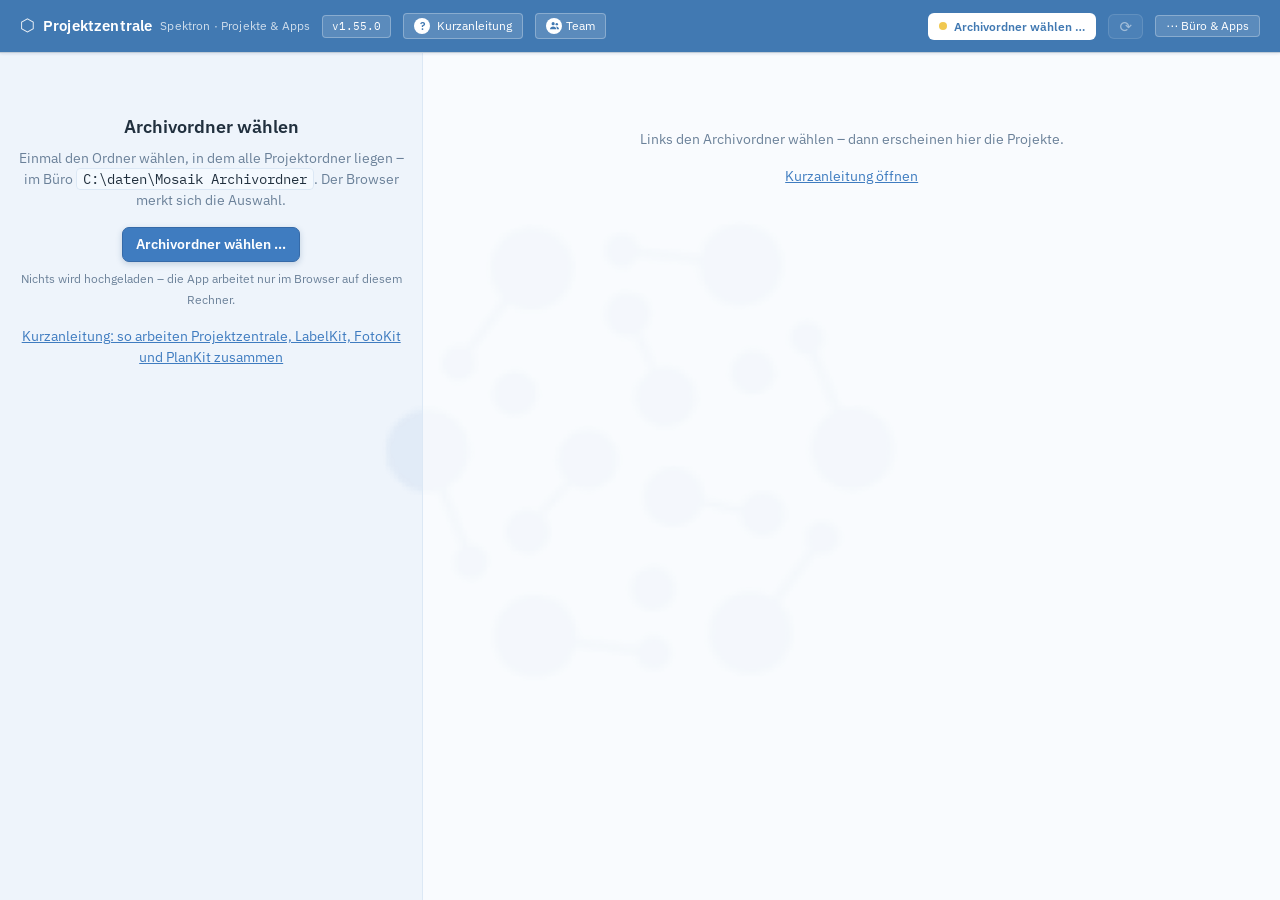
==== index.html @ 0f0ce4a4 "Projektzentrale 1.55.0: Befunde aus dem unabhängigen Review - Zählen/Vergleich wie ResultKit (ohne R" ====
<!doctype html>
<html lang="de">
<head>
<meta charset="utf-8">
<meta name="viewport" content="width=device-width,initial-scale=1">
<meta http-equiv="Content-Security-Policy" content="default-src 'self'; script-src 'self' 'unsafe-inline'; style-src 'self' 'unsafe-inline'; img-src 'self' data: blob:; font-src 'self' data:; connect-src 'self'; worker-src 'self'; manifest-src 'self'; object-src 'none'; base-uri 'none'; form-action 'none'">
<title>Projektzentrale · Spektron</title>
<link rel="manifest" href="manifest.webmanifest">
<link rel="icon" href="icon.svg" type="image/svg+xml">
<meta name="theme-color" content="#4179b2">
<style>
/* Look wie LabelKit und FotoKit (gleiche Farben, Schrift IBM Plex – eingebettet, damit es offline gleich aussieht).
   IBM Plex: SIL Open Font License 1.1, © IBM Corp. */
@font-face{font-family:'IBM Plex Sans';font-style:normal;font-weight:400;font-display:swap;src:url([data-uri]) format('woff2')}
@font-face{font-family:'IBM Plex Sans';font-style:normal;font-weight:600;font-display:swap;src:url([data-uri]) format('woff2')}
@font-face{font-family:'IBM Plex Mono';font-style:normal;font-weight:400;font-display:swap;src:url([data-uri]) format('woff2')}
:root{
  --bg:#eef4fb; --panel:#ffffff; --panel2:#f4f9fe; --line:#dce8f5; --line2:#c2d6ec; --text:#21303e; --muted:#6b8199;
  --accent:#3f7cc0; --accent-2:#356aa8; --accent-l:#5a93d0; --head:#4179b2; --ok:#2e7d4f; --warn:#9a5b00; --err:#c0392b;
  --focus:#e6f0fb; --on-accent:#fff; --primary:#3f7cc0; --primary-h:#5a93d0; --shadow:0 1px 2px rgba(40,72,116,.05),0 1px 3px rgba(40,72,116,.07);
  --sans:'IBM Plex Sans',"Segoe UI",system-ui,sans-serif; --mono:'IBM Plex Mono',ui-monospace,Consolas,monospace;
}
@media (prefers-color-scheme: dark){
  :root{ --bg:#131b24; --panel:#1a2430; --panel2:#202c3a; --line:#2c3b4d; --line2:#3a4d63; --text:#e3ebf3; --muted:#93a7bc;
    --accent:#6fa3dc; --accent-2:#5a93d0; --accent-l:#8bb8e6; --head:#24476d; --ok:#6cc08a; --warn:#e2b34f; --err:#f07a70; --focus:#1f3247; --on-accent:#fff; --primary:#3a73b3; --primary-h:#4a84c4;
    --shadow:0 1px 3px rgba(0,0,0,.35); }
}
*{box-sizing:border-box}
html,body{margin:0;height:100%}
body{background:var(--bg);color:var(--text);font:14px/1.5 var(--sans);display:flex;flex-direction:column}
button,input,select,textarea{font:inherit;color:inherit}
button{cursor:pointer;border:1px solid var(--line2);background:var(--panel);border-radius:7px;padding:6px 13px;transition:background .12s,border-color .12s,box-shadow .12s}
button:hover{border-color:var(--accent-l);color:var(--accent)}
button.primary{background:var(--primary);border-color:var(--accent-2);color:var(--on-accent);font-weight:600;box-shadow:0 2px 6px rgba(26,74,122,.22)}
button.primary:hover{background:var(--primary-h);color:var(--on-accent);box-shadow:0 3px 10px rgba(26,74,122,.3)}
button:disabled{opacity:.45;cursor:not-allowed}
input[type=text],input[type=search],input[type=date],select,textarea{background:var(--panel2);border:1px solid var(--line);border-radius:7px;padding:5px 9px}
input:focus,select:focus,textarea:focus,button:focus-visible{outline:2px solid var(--accent);outline-offset:1px}
input[readonly]{background:var(--panel2);color:var(--muted)}

/* Kopf wie LabelKit/FotoKit: blaue App-Leiste + weiße Werkzeugzeile */
header{background:var(--panel);border-bottom:1px solid var(--line);display:flex;flex-direction:column;box-shadow:var(--shadow);position:relative;z-index:5}
.appbar{background:var(--head);color:#fff;height:52px;padding:0 20px;display:flex;align-items:center;gap:12px;box-shadow:0 1px 0 rgba(0,0,0,.12)}
.appbar .brand{font-weight:600;font-size:15px;letter-spacing:.01em;display:flex;align-items:center;gap:8px;white-space:nowrap}
.appbar .brand .hex{font-size:17px;opacity:.9}
.appbar .brand small{font-weight:400;font-size:12px;opacity:.75}
.hbadge{font:500 11px/1 var(--mono);background:rgba(255,255,255,.14);border:1px solid rgba(255,255,255,.28);border-radius:4px;padding:5px 9px;color:#fff;box-shadow:none}
button.hbadge:hover{background:rgba(255,255,255,.26);color:#fff;border-color:rgba(255,255,255,.5)}
.hbadge.help{font-family:var(--sans);font-size:12px;padding:4px 10px}
.hbadge.help b{display:inline-block;width:16px;height:16px;line-height:16px;border-radius:50%;background:#fff;color:var(--head);text-align:center;font-size:11px;margin-right:4px}
.appbar .folder{font:12px var(--mono);color:rgba(255,255,255,.82);white-space:nowrap;overflow:hidden;text-overflow:ellipsis;min-width:0}
.bar{display:flex;align-items:center;gap:8px;flex-wrap:wrap;padding:10px 20px}
.upd{font-size:12px;padding:4px 10px;background:var(--ok);border-color:var(--ok);color:#fff;font-weight:600}
.upd:hover{color:#fff;background:var(--ok);filter:brightness(1.1)}
.folder{font-family:var(--mono);font-size:13px;color:var(--muted)}

/* Firmensymbol als dezentes Wasserzeichen (wie in LabelKit) – hinter allen Inhalten, nicht im Ausdruck */
#wasserzeichen{position:fixed;inset:0;z-index:-1;pointer-events:none;display:flex;align-items:center;justify-content:center;opacity:.07}
#wasserzeichen img{width:min(64vmin,640px);height:auto}
@media (prefers-color-scheme: dark){ #wasserzeichen{opacity:.09} }
@media print{ #wasserzeichen{display:none!important} }
@media (max-width:680px){ #wasserzeichen img{width:84vmin} }
.spacer{flex:1}
#q{width:240px}
.years{display:flex;gap:4px;flex-wrap:wrap}
.years button{padding:3px 9px;font-size:12.5px;border-radius:12px}
.years button.on{background:var(--primary);border-color:var(--primary);color:var(--on-accent)}

#banner{display:none;padding:8px 16px;font-size:13px;border-bottom:1px solid var(--line);align-items:center;gap:10px;flex-wrap:wrap}
#banner.show{display:flex}
#banner.info{background:var(--panel2)}
#banner.ok{background:color-mix(in srgb,var(--ok) 12%,var(--panel))}
#banner.err{background:color-mix(in srgb,var(--err) 12%,var(--panel))}

main{flex:1;display:flex;min-height:0}
#listWrap{flex:0 0 33%;overflow:auto;padding:10px 12px 40px}
#detail{flex:1 1 67%;border-left:1px solid var(--line);background:color-mix(in srgb,var(--panel) 62%,transparent);overflow:auto;padding:16px 20px 40px;min-width:0}

.empty{max-width:560px;margin:60px auto;text-align:center;color:var(--muted)}
.empty h2{color:var(--text);font-size:18px;margin:0 0 8px}
.empty p{margin:6px 0 16px}
.empty code{font-family:var(--mono);background:var(--panel2);border:1px solid var(--line);padding:1px 6px;border-radius:4px;color:var(--text)}

.count{font-size:12.5px;color:var(--muted);margin:2px 4px 8px}
.proj{width:100%;text-align:left;display:grid;grid-template-columns:86px 1fr;gap:10px;align-items:center;background:color-mix(in srgb,var(--panel) 88%,transparent);border:1px solid var(--line);border-radius:8px;box-shadow:var(--shadow);padding:8px 10px;margin-bottom:6px;cursor:pointer}
.proj:hover{border-color:var(--accent-l)}
.proj.active{background:var(--focus);border-color:var(--accent)}
.proj .nr{font:600 13px var(--mono)}
.proj .ort{min-width:80px;overflow:hidden;text-overflow:ellipsis;white-space:nowrap}
.proj .ort small{color:var(--muted);margin-left:6px}
.proj .ort .wer{font:600 11.5px var(--mono)}
.zust{display:flex;gap:10px;align-items:center;flex-wrap:wrap;margin:-2px 0 8px;font-size:13.5px}
.zust select{max-width:min(360px,100%)}
.zust .m{font-size:12.5px}
#btnMeine.on{background:var(--focus);border-color:var(--accent)}
.ma-tab{width:100%;border-collapse:collapse}
.ma-tab th{font-size:12px;color:var(--muted);text-align:left;font-weight:600;padding:4px 6px}
.ma-tab td{padding:3px 6px}
.ma-tab td:nth-child(4),.ma-tab th:nth-child(4){text-align:center}
.ma-tab input[type=text]{width:100%;color:var(--text)}
.dialog .ma-tab td:first-child{color:var(--text)}
.au-tab td:not(:first-child),.au-tab th:not(:first-child){text-align:right}
.au-tab tfoot td{border-top:1px solid var(--line);font-weight:600}
.au-tab button.au-n{min-width:2.4em;padding:1px 6px;font-variant-numeric:tabular-nums}
.au-tab button.au-n[aria-pressed=true]{outline:2px solid var(--accent)}
.au-liste{max-height:240px;overflow:auto;margin-top:8px}
.au-liste button{display:block;width:100%;text-align:left;margin:2px 0}
.dialog .err{color:var(--err);font-size:13px;min-height:1em}
.chips:empty{display:none}
.chips{grid-column:1 / -1;display:flex;gap:4px;flex-wrap:wrap;justify-content:flex-end}
.chips:empty{display:none}
.proj .chips:has(> .dot:only-child){grid-column:auto}
.chip{font-size:11.5px;padding:1px 7px;border-radius:10px;border:1px solid var(--line);color:var(--muted);white-space:nowrap}
.chip.yes{border-color:color-mix(in srgb,var(--ok) 55%,var(--line));color:var(--ok)}
.chip.miss{border-style:dashed}
.chip.wait{opacity:.5}
.group{font-size:12px;font-weight:600;color:var(--muted);text-transform:uppercase;letter-spacing:.5px;margin:16px 4px 6px}

#detail h2{margin:0;font-size:20px}
#detail h2 .nr{font-family:var(--mono);color:var(--accent)}
#detail .sub{color:var(--muted);font-size:13px;margin:2px 0 14px}
#detail h3{font-size:13px;text-transform:uppercase;letter-spacing:.5px;color:var(--muted);margin:22px 0 8px}
.actions{display:flex;gap:8px;flex-wrap:wrap}
.actions .hint{font-size:12px;color:var(--muted);flex-basis:100%}
/* Projektkopf und jederzeit verfügbare Aufgaben zuerst; Büro- und Ordnerdetails aufklappbar. */
#detail .pz{max-width:1040px}
#detail .pz .sub{margin-bottom:16px}
.steps{display:grid;grid-template-columns:repeat(2,minmax(0,1fr));gap:12px;margin:18px 0 6px}
.meilen{display:flex;flex-wrap:wrap;align-items:center;gap:6px 4px;margin:10px 0 4px;font-size:12.5px}
.meilen .ms{display:inline-flex;align-items:baseline;gap:5px;padding:4px 9px;border:1px solid var(--line,#dde3ea);border-radius:999px;background:#fff;color:#6b7785}
.meilen .ms.ok{border-color:#9fd0a8;background:#eef8f0;color:#1d4d2a}
.meilen .ms .ic{font-weight:700}
.meilen .ms small{font-family:var(--mono,monospace);font-size:11px;opacity:.85}
.meilen .pf{color:#b5bec8}
.steps .sw{--ac:var(--accent);position:relative}
.steps .sw[data-app=label]{--ac:#5469b8}
.steps .sw[data-app=fotos]{--ac:#2f87a6}
.steps .sw[data-app=ergebnis]{--ac:#7a5ca8}
.steps .sw[data-app=plan]{--ac:#4179b2}
.steps .sw[data-app=beleg]{--ac:#2f7d6d}
.steps .step{position:relative;z-index:1;display:grid;grid-template-columns:1fr;align-items:center;gap:14px;width:100%;min-height:64px;padding:10px 16px 10px 14px;text-align:left;
  background:var(--panel);border:1px solid var(--line2);border-left:5px solid var(--ac);border-radius:10px;color:var(--text);font-weight:400;box-shadow:none}
.steps .step:hover{border-color:var(--ac);border-left-color:var(--ac);color:var(--text);box-shadow:0 2px 10px color-mix(in srgb,var(--ac) 22%,transparent)}
.steps .step .name{display:block;font-size:17px;font-weight:700;line-height:1.2}
.steps .step small{display:block;font-size:12.5px;color:var(--muted);margin-top:2px}
.steps .step .stat{font-size:13px;color:var(--muted);white-space:normal;text-align:left}
/* Anlage am Schritt: klein, eingerückt, in der Farbe der App */
.att{position:relative;z-index:1;margin:6px 0 0;padding:8px 12px;border:1px solid var(--line);border-left:3px solid var(--ac);border-radius:8px;background:var(--panel2);font-size:13px}
.att:empty{display:none}
.att .row{display:flex;align-items:center;gap:6px 12px;flex-wrap:wrap}
.att .row b{font-weight:600}
.att .row .m{color:var(--muted)}
.att .row button{margin-left:auto}
.att .klein{font-size:12px;color:var(--muted);margin-top:3px}
.att .warn{font-size:12.5px;margin-top:4px}
/* aufklappbare Karten: Projektdaten, Ordner */
.card{margin-top:14px;border:1px solid var(--line);border-radius:10px;background:var(--panel)}
.card > summary{list-style:none;display:flex;align-items:baseline;gap:10px;flex-wrap:wrap;padding:11px 14px;cursor:pointer;border-radius:10px}
.card > summary::-webkit-details-marker{display:none}
.card > summary::before{content:"▸";color:var(--muted);transition:transform .12s;display:inline-block;width:10px}
.card[open] > summary::before{transform:rotate(90deg)}
.card > summary:hover{background:var(--panel2)}
.card > summary .t{font-weight:600}
.card > summary .sum{color:var(--muted);font-size:13px;flex:1;min-width:0;overflow:hidden;text-overflow:ellipsis;white-space:nowrap}
.card[open] > summary .sum{visibility:hidden}
.card[open] > summary{border-bottom:1px solid var(--line);border-radius:10px 10px 0 0}
.card .body{padding:12px 14px 14px}
.card > summary .save{margin:0;min-height:0;margin-left:auto}
/* noch keine Projektdaten: Karte lädt zum Ausfüllen ein (gestrichelt, Akzentfarbe) – ohne die Arbeitsschritte zu verdrängen */
.card.leer{border:1px dashed var(--accent-l);background:color-mix(in srgb,var(--accent) 5%,var(--panel))}
.card.leer > summary .sum{color:var(--accent)}
.form .grp{grid-column:1 / -1;font-size:11.5px;text-transform:uppercase;letter-spacing:.5px;color:var(--muted);margin-top:6px}
.form .grp:first-child{margin-top:0}
.warnbar{display:flex;align-items:center;gap:8px 12px;flex-wrap:wrap;margin-top:14px;padding:9px 12px;border:1px dashed color-mix(in srgb,var(--warn) 55%,var(--line));border-radius:8px;
  background:color-mix(in srgb,var(--warn) 7%,var(--panel));color:var(--warn);font-size:13px}
.warnbar button{margin-left:auto}
@media (prefers-color-scheme:dark){
  .steps .sw[data-app=label]{--ac:#8b9cdd} .steps .sw[data-app=fotos]{--ac:#5bb6d2} .steps .sw[data-app=ergebnis]{--ac:#a58bd3} .steps .sw[data-app=plan]{--ac:#6fa3dc} .steps .sw[data-app=beleg]{--ac:#5fbfa9}
}
/* Weitere Apps: nicht Teil des Projektablaufs (kein Projektbezug, keine Nummer) – ruhige Zeile ganz unten */
.more{margin:22px 0 4px;padding-top:14px;border-top:1px solid var(--line)}
.more h3{margin:0 0 8px !important}
.more a.app{--ac:#174f3a;display:flex;align-items:center;gap:12px;padding:10px 14px;text-decoration:none;color:var(--text);background:var(--panel);border:1px solid var(--line2);border-left:5px solid var(--ac);border-radius:10px}
.more a.app:hover{border-color:var(--ac);box-shadow:0 2px 10px color-mix(in srgb,var(--ac) 22%,transparent)}
.more a.app .ic{font-size:20px;line-height:1}
.more a.app .name{display:block;font-size:15px;font-weight:700;line-height:1.2}
.more a.app small{display:block;font-size:12.5px;color:var(--muted);margin-top:2px}
.more a.app .go{margin-left:auto;color:var(--ac);font-size:18px}
.hilfe-verweis{margin:0 0 10px;display:flex;flex-wrap:wrap;gap:8px;align-items:center;font-size:12.5px;color:var(--muted)}
.hilfe-link{font-size:12px;font-weight:600;color:var(--accent);text-decoration:none;border:1px solid var(--line2);border-radius:999px;padding:3px 10px;background:var(--panel);white-space:nowrap}
.hilfe-link:hover,.hilfe-link:focus-visible{border-color:var(--accent);text-decoration:underline}
@media print{.hilfe-verweis{display:none!important}}
.more a.more-link{display:inline-block;margin-top:10px;font-size:12px;color:var(--muted);text-decoration:none}.more a.more-link:hover{color:var(--accent);text-decoration:underline}
.empty .more{text-align:left;max-width:560px;margin:40px auto 0}
@media (prefers-color-scheme:dark){ .more a.app{--ac:#5fbfa9} }
table.folders{width:100%;border-collapse:collapse;font-size:13px}
table.folders td{padding:5px 8px;border-bottom:1px solid var(--line);vertical-align:top}
table.folders td:first-child{font-weight:600;white-space:nowrap;width:150px}
table.folders .m{color:var(--muted)}
table.folders .ok{color:var(--ok)}
table.folders .miss{color:var(--warn)}
.form{display:grid;grid-template-columns:1fr 1fr;gap:10px 12px}
.form label{display:flex;flex-direction:column;gap:3px;font-size:12.5px;color:var(--muted)}
.form label.wide{grid-column:1 / -1}
.form input,.form textarea,.form select{color:var(--text)}
.pflichtFehlt{margin-left:8px;padding:1px 8px;border-radius:10px;font-size:11.5px;font-weight:600;color:#8a6500;background:rgba(217,164,0,.16);border:1px solid rgba(217,164,0,.45);cursor:pointer;white-space:nowrap}
@media (prefers-color-scheme:dark){.pflichtFehlt{color:#f0c850}}
/* Pflichtfelder (in allen Apps gleich): solange leer, warmes Gelb am Feld und „Pflicht“ am Namen; ausgefüllt wieder normal. */
.pflicht-tag{display:none;margin-left:6px;padding:0 6px;border-radius:8px;font-size:10.5px;font-weight:600;line-height:16px;color:#8a6500;background:rgba(217,164,0,.16);border:1px solid rgba(217,164,0,.45)}
label.pflicht-offen .pflicht-tag{display:inline-block}
label.pflicht-offen>input,label.pflicht-offen>select,label.pflicht-offen>textarea,label.pflicht-offen>.datum-nb>input{border-color:#d9a400!important;background:#fff8e1;box-shadow:inset 3px 0 0 #d9a400}
.datum-nb{display:flex;gap:6px;align-items:stretch}.datum-nb>input{flex:1;min-width:0}
.datum-nb>.nb{flex:0 0 auto;font-size:12px;padding:3px 9px;border-radius:6px;border:1px solid var(--line);background:transparent;color:var(--muted);cursor:pointer;white-space:nowrap}
.datum-nb>.nb[aria-pressed="true"]{background:var(--accent,#2a6fb0);border-color:var(--accent,#2a6fb0);color:#fff}
.datum-nb>.nb:disabled{cursor:default;opacity:.6}
/* 1.49: fehlende Pflichtangaben direkt unter der zugeklappten Karte „Projektdaten“ – aufgeklappt stehen sie im Formular (nie doppelt) */
.pz-pflicht{padding:0 14px 12px 56px}
.pz-pflicht[hidden],.pz-pflicht [hidden]{display:none!important}
#pjBox[open] + .pz-pflicht{display:none}
.pz-pflicht .pfl-viele{display:flex;gap:10px;align-items:center;flex-wrap:wrap;font-size:13px;color:var(--muted)}
.az-hand button{border:0;background:none;padding:0;font:inherit;color:var(--accent);text-decoration:underline;cursor:pointer}
@media (max-width:860px){.pz-pflicht{padding-left:14px}}
@media (prefers-color-scheme:dark){.pflicht-tag{color:#f0c850}label.pflicht-offen>input,label.pflicht-offen>select,label.pflicht-offen>textarea,label.pflicht-offen>.datum-nb>input{background:rgba(217,164,0,.12)}}
.save{font-size:12.5px;color:var(--muted);margin-top:8px;min-height:18px}
/* 1.53: weitere Ortstermine – ein Termin: nur der Link; ab zwei Terminen eine kleine Tabelle Datum · Bezeichnung · Wer war da */
.form .ot{grid-column:1 / -1;margin-top:-4px;font-size:12.5px}
.form .ot:empty{display:none}
.ot-liste{display:grid;gap:5px;padding:8px 10px;border:1px solid var(--line);border-radius:8px;background:var(--panel)}
.ot-kopf,.ot-zeile{display:grid;grid-template-columns:22px minmax(118px,150px) 1fr 1fr 92px;gap:6px 8px;align-items:center}
.ot-kopf{color:var(--muted);font-size:11.5px}
.ot-nr{color:var(--muted);text-align:right;font-variant-numeric:tabular-nums}
.ot-zeile input{min-width:0;width:100%;box-sizing:border-box}
.ot-t1{color:var(--muted);padding-left:2px}
.ot-t1.ot-fehlt,.ot-ohne-datum input[type=date]{color:#8a6500}
.ot-ohne-datum input[type=date],.ot-entwurf input[type=date]{border-color:#d9a400!important;background:#fff8e1}
.ot-akt .sk{padding:3px 9px;font-size:12px}
.ot-hinweis{font-size:12px;padding-left:30px}
.ot-liste .ot-neu{justify-self:start;margin-left:30px}
@media (max-width:860px){.ot-kopf{display:none}.ot-zeile{grid-template-columns:22px 1fr 1fr}.ot-zeile .ot-t1,.ot-zeile input[type=date]{grid-column:2 / -1}.ot-akt{grid-column:2 / -1}.ot-liste .ot-neu,.ot-hinweis{margin-left:0;padding-left:0}}
@media (prefers-color-scheme:dark){.ot-ohne-datum input[type=date],.ot-entwurf input[type=date]{background:rgba(217,164,0,.12)}.ot-t1.ot-fehlt{color:#f0c850}}
.save.err{color:var(--err)}
.save.ok{color:var(--ok)}
.warn{color:var(--warn)}
/* Arbeitszettel einlesen */
.azrow{display:flex;align-items:center;gap:6px 12px;flex-wrap:wrap;margin-bottom:12px}
.azrow .m{font-size:12.5px;color:var(--muted)}
.card.drop{outline:2px dashed var(--accent);outline-offset:2px}
.dialog.az{width:min(820px,96vw)}
.dialog.dl{width:min(900px,96vw)}
.dl-tab td:not(:first-child),.dl-tab th:not(:first-child){text-align:right;white-space:nowrap}
.dl-tab td{border-bottom:1px solid var(--line)}
.dl-tab tr.gesamt td{font-weight:600}
.dl-p{background:none;border:0;padding:0;color:var(--accent);cursor:pointer;text-align:left}
.dl-quelle{font-size:12px;color:var(--muted)}
.dialog .aztab{overflow:auto;border:1px solid var(--line);border-radius:8px;padding:4px 10px}
.dialog .aztab td{padding:5px 10px 5px 0;border-bottom:1px solid var(--line)}
.dialog .aztab tr:last-child td{border-bottom:0}
.dialog .aztab td:first-child{width:20px}
.dialog .aztab td.v{color:var(--text);white-space:normal}
.dialog .aztab td.st{font-size:12px;color:var(--muted);white-space:normal;max-width:220px}
.dialog .aztab td.st.warn{color:var(--warn)}
.dialog .azwarn{padding:8px 12px;border:1px solid var(--err);border-radius:8px;color:var(--err);font-size:13px;display:flex;flex-direction:column;gap:6px}
.dialog .azwarn label{color:var(--text)}
/* Verteiler */
table.vt{width:100%;border-collapse:collapse;font-size:13px}
table.vt td{padding:5px 8px 5px 0;border-bottom:1px solid var(--line);vertical-align:middle}
table.vt tr:last-child td{border-bottom:0}
table.vt td:first-child{white-space:nowrap;width:170px}
table.vt td.m{color:var(--muted)}
table.vt td:last-child{white-space:nowrap;text-align:right}
table.vt .vtD{font-size:12px;color:var(--muted);white-space:nowrap}
table.vt button{padding:2px 8px;font-size:12px;margin-left:6px}
.vtHint{font-size:12.5px;color:var(--muted);margin-bottom:6px}

#dlgBack{position:fixed;inset:0;background:rgba(0,0,0,.35);display:none;align-items:center;justify-content:center;z-index:50}
#dlgBack.show{display:flex}
.dialog{background:var(--panel);border:1px solid var(--line);border-radius:10px;padding:18px 20px;width:min(640px,94vw);max-height:90vh;display:flex;flex-direction:column;gap:12px}
.dialog h3{margin:0}
.dialog.help{width:min(900px,96vw)}
.help-body{overflow:auto;color:var(--text);font-size:14px;line-height:1.55;padding-right:6px}
.help-body h4{margin:18px 0 6px;font-size:15px}
.help-body p,.help-body li{margin:4px 0}
.help-body ol,.help-body ul{padding-left:22px;margin:4px 0}
.help-body svg{width:100%;height:auto;margin:6px 0 2px;display:block}
.help-body .cap{font-size:12px;color:var(--muted);margin-bottom:6px}
.help-body table{border-collapse:collapse;width:100%}
.help-body table td{padding:4px 12px 4px 0;font-size:13px;color:var(--text)}
.help-body table td:first-child{white-space:nowrap;font-weight:600;color:var(--text)}
.help-body code{font-family:var(--mono);font-size:12.5px}
.help-link{border:0;background:none;color:var(--accent);padding:0;text-decoration:underline}
.dialog .btns{display:flex;gap:8px;justify-content:flex-end}
.dialog table td{padding:3px 12px 3px 0;vertical-align:top;font-size:13px}
.dialog table td:first-child{color:var(--muted);white-space:nowrap}
.dialog .m{font-size:13px;color:var(--muted);overflow:auto}
#support{display:none;background:color-mix(in srgb,var(--err) 12%,var(--panel));padding:10px 16px;border-bottom:1px solid var(--line)}
@media (max-width:860px){ main{flex-direction:column} #listWrap{flex:0 0 auto;max-height:22vh} #detail{border-left:0;border-top:1px solid var(--line)} .form{grid-template-columns:1fr} }

.project-summary{margin:6px 0 10px;color:var(--muted);overflow-wrap:anywhere;display:-webkit-box;-webkit-line-clamp:2;-webkit-box-orient:vertical;overflow:hidden}
.az-meldung:empty{display:none}
.az-meldung{display:flex;align-items:center;gap:10px;flex-wrap:wrap;margin:10px 0;padding:9px 12px;border-left:3px solid var(--accent);background:var(--panel2);border-radius:8px}
.az-meldung.ok,.az-meldung.zurueck{border-left-color:var(--ok)}
.az-meldung.nicht,.az-meldung.unlesbar,.az-meldung.keiner{border-left-color:var(--warn)}
.az-meldung .az-t{flex:1;min-width:0}
.az-meldung .az-k{display:flex;gap:6px;align-items:center;flex-wrap:wrap}
.az-meldung .az-zu{border:0;background:none;font-size:18px;line-height:1;cursor:pointer;color:var(--muted);padding:2px 6px}
#pjAttention:empty{display:none} #pjAttention{margin:10px 0;padding:10px;border-left:3px solid var(--warn);background:var(--panel2)}
.more a.app{border-left:1px solid var(--line2);padding:8px 12px;margin:5px 0}.more a.app .name{font-size:15px;font-weight:500}
@media(max-width:1100px){.steps{grid-template-columns:1fr}}
@media(max-width:680px){table.vt tr{display:block;border-bottom:1px solid var(--line)}table.vt td{display:block;width:auto!important;text-align:left!important;white-space:normal!important}table.vt .vtD{white-space:normal}}
/* „Ans Büro“: Stand der Büroaufgaben (BüroKit), Übergabe in einem Schritt; Rückfragen oben am Projektkopf. */
#bueroPanel.ab{margin-top:14px;border:1px solid var(--line);border-radius:10px;background:var(--panel);padding:11px 14px}
#bueroPanel .ab-kopf{display:flex;align-items:baseline;gap:10px;flex-wrap:wrap}
#bueroPanel .ab-kopf h3{margin:0;font-size:15px;text-transform:none;letter-spacing:0;color:var(--text)}
#bueroPanel .ab-kopf a{margin-left:auto;font-size:13px;color:var(--accent)}
#bueroPanel .ab-stand{margin-top:6px;font-size:13.5px}
#bueroPanel .ab-zeile{padding:3px 0;overflow-wrap:anywhere}
#bueroPanel .ab-zeile b{font-weight:600}
#bueroPanel .ab-klein{font-size:12.5px;color:var(--muted)}
#bueroPanel .ab-msg:empty{display:none}#bueroPanel .ab-msg{margin-top:8px;font-size:13px;color:var(--ok);overflow-wrap:anywhere}#bueroPanel .ab-msg.err{color:var(--err)}
#bueroPanel details.ab-form{margin-top:8px;border-top:1px solid var(--line);padding-top:6px}
#bueroPanel details.ab-form>summary{cursor:pointer;color:var(--accent);padding:4px 0}
#bueroPanel .ab-felder{display:grid;gap:10px;margin-top:8px}
#bueroPanel .ab-felder label{display:flex;flex-direction:column;gap:3px;font-size:12.5px;color:var(--muted)}
#bueroPanel .ab-felder select,#bueroPanel .ab-felder textarea,#bueroPanel .ab-felder input{color:var(--text);max-width:100%}
#bueroPanel .ab-empf{display:grid;grid-template-columns:repeat(2,minmax(0,1fr));gap:8px 12px}
#bueroPanel .ab-empf .ab-an{flex-direction:row;align-items:center;gap:6px;color:var(--text);font-size:13px}
#bueroPanel .ab-empf textarea{width:100%;min-height:58px;resize:vertical}
#bueroPanel .ab-empf>div.aus textarea{opacity:.55}
#bueroPanel .ab-zwei{display:grid;grid-template-columns:minmax(0,180px) minmax(0,1fr);gap:12px}
#bueroPanel .ab-los{display:flex;gap:10px;align-items:center;flex-wrap:wrap}
#bueroPanel .ab-anl{display:grid;gap:3px;margin:4px 0 6px}
#bueroPanel .ab-anl label{display:flex;gap:7px;align-items:baseline;flex-direction:row;color:var(--text);font-size:13px}
#bueroPanel .ab-anl label small{color:var(--muted)}
#dialog .ab-luecken{margin:6px 0 10px;padding-left:22px}
#bueroPanel input[data-ab-anl-text]{width:100%}
#bueroPanel .ab-abr{font-size:13px;padding:6px 9px;border-radius:7px;border:1px solid var(--line)}
#bueroPanel .ab-abr.warn{border-color:#d9a441;background:rgba(217,164,65,.12)}
#bueroPanel .ab-weitere{font-size:13px;padding:7px 10px;border:1px solid #d9a441;border-radius:8px;background:rgba(217,164,65,.12);overflow-wrap:anywhere}
#bueroPanel .ab-felder select.ab-fehlt{border-color:#d9a441;outline:1px solid #d9a441}
#bueroPanel [data-ab-word-hinweis]{margin-top:3px}
@media(max-width:760px){#bueroPanel .ab-empf,#bueroPanel .ab-zwei{grid-template-columns:1fr}}
#bueroAttention:empty{display:none}
#bueroAttention .ab-frage{margin:6px 0;padding:6px 9px;border-left:3px solid var(--err);background:var(--panel2);overflow-wrap:anywhere}
#bueroAttention .ab-antw{display:flex;gap:8px;align-items:flex-start;margin-top:4px}
#bueroAttention .ab-antw textarea{flex:1;min-width:0;min-height:30px;padding-top:4px;padding-bottom:4px;resize:vertical}
#bueroAttention .ab-frage .ab-klein{font-size:12.5px;color:var(--muted)}
#bueroAttention .ab-frage .ab-msg.err{color:var(--err);font-size:13px}


/* ---------- 1.29: Kopfzeile, Liste in Gruppen, Heute, Jetzt dran, Stufen ---------- */
.hstatus{display:inline-flex;align-items:center;gap:7px;max-width:300px;font:500 12px var(--sans);background:rgba(255,255,255,.12);border:1px solid rgba(255,255,255,.25);color:#fff;border-radius:6px;padding:5px 10px;box-shadow:none}
.hstatus #archiveName{overflow:hidden;text-overflow:ellipsis;white-space:nowrap}
.hstatus .pkt{width:8px;height:8px;border-radius:50%;background:#f0c850;flex:none}
.hstatus.ok .pkt{background:#7ed6a1}
.hstatus:not(.ok){background:#fff;color:var(--head);font-weight:600}
.hicon{background:rgba(255,255,255,.12);border:1px solid rgba(255,255,255,.25);color:#fff;border-radius:6px;padding:4px 10px;font-size:15px;line-height:1;box-shadow:none}
.hicon:disabled{opacity:.5}
.mehr-wrap{position:relative}
.mehr{position:absolute;right:0;top:calc(100% + 8px);width:330px;background:var(--panel);color:var(--text);border:1px solid var(--line2);border-radius:10px;box-shadow:0 10px 30px rgba(20,40,70,.22);padding:8px;z-index:30}
.mehr .mh{font-size:11px;font-weight:700;color:var(--muted);text-transform:uppercase;letter-spacing:.06em;margin:4px 6px}
.mehr > button{display:block;width:100%;text-align:left;border:0;background:none;box-shadow:none;padding:7px 8px;border-radius:7px}
.mehr > button:hover:not(:disabled){background:var(--focus)}
.mehr .more{margin:6px 0 0;border-top:1px solid var(--line);padding-top:4px}
.mehr .more h3{font-size:11px;font-weight:700;color:var(--muted);text-transform:uppercase;letter-spacing:.06em;margin:6px 6px 4px}
.mehr .more a.app{margin:0 0 4px;padding:6px 8px}
#listWrap{display:flex;flex-direction:column;padding-top:0}
.listbar{position:sticky;top:0;z-index:3;background:var(--bg);padding:10px 0 8px;margin-bottom:4px;border-bottom:1px solid var(--line)}
.listbar .lb1{display:flex;gap:6px}
.listbar .lb1 #q{flex:1;width:auto;min-width:0}
.listbar .lb1 #ich{max-width:46%}
.listbar .lb2{display:flex;gap:6px;align-items:center;margin-top:7px;flex-wrap:wrap}
.listbar #btnMeine{border-radius:12px;padding:3px 11px;font-size:12.5px}
.proj{grid-template-columns:76px 1fr auto}
.proj .mitte{min-width:0}
.proj .stand{display:block;font-size:12px;color:var(--muted);margin-top:1px;white-space:nowrap;overflow:hidden;text-overflow:ellipsis}
.proj .stand:empty{display:none}
.proj[data-gruppe=fertig],.proj[data-gruppe=vor]{opacity:.78}
button.group-vor{display:flex;width:calc(100% - 8px);align-items:center;gap:6px;border:0;background:none;padding:4px 0;cursor:pointer;text-align:left;font:inherit;font-size:12px;font-weight:600;color:var(--muted);text-transform:uppercase;letter-spacing:.5px;margin:22px 4px 6px;border-top:1px solid var(--line);padding-top:12px;border-radius:0}
button.group-vor::before{content:'▸';font-size:11px}
button.group-vor[aria-expanded=true]::before{content:'▾'}
button.group-vor:hover{color:var(--accent)}
.vor-hinweis{font-size:12px;color:var(--muted);margin:0 4px 8px}
.jetzt.vor{border-left-color:#b9c7d6;background:var(--panel)}
.uebernommen-tag{font-size:12px;color:var(--muted);align-self:center}
.linkbtn{border:0;background:none;padding:0;color:var(--accent);text-decoration:underline;cursor:pointer;font:inherit}
.fortschritt{margin-top:22px;padding:12px 16px;border:1px solid var(--line);border-radius:10px;background:var(--panel);display:grid;gap:6px}
.fortschritt span{color:var(--muted);font-size:13px}
.fortschritt .balken{display:block;height:8px;border-radius:5px;background:var(--line);overflow:hidden}
.fortschritt .balken i{display:block;height:100%;background:var(--ok,#2e7d4f);border-radius:5px}
.dot{display:inline-block;width:9px;height:9px;border-radius:50%}
.dot.g-dich{background:#e0a21c}.dot.g-laeuft{background:#8fb1d0}.dot.g-fertig{background:var(--ok)}
.heute-link{width:100%;display:flex;justify-content:space-between;align-items:center;margin:4px 0 8px;padding:9px 12px;border:1px solid var(--line);border-radius:8px;background:var(--panel);font-weight:600}
.heute-link.active{background:var(--focus);border-color:var(--accent)}
.heute-link b{background:#e0a21c;color:#fff;border-radius:10px;padding:1px 8px;font-size:12px}
.heute{max-width:880px;margin:6px auto}
.heute h2{font-size:21px;margin:4px 0 2px}
.heute h3{margin-top:24px}
.heute .m{color:var(--muted)}
.heute-karte{width:100%;display:grid;grid-template-columns:110px 1fr auto;gap:14px;align-items:center;text-align:left;padding:12px 16px;margin:8px 0;border:1px solid var(--line);border-left:4px solid #e0a21c;border-radius:10px;background:var(--panel);box-shadow:var(--shadow)}
.heute-karte.wartet{border-left-color:#8fb1d0}
.heute-karte:hover{border-color:var(--accent)}
.heute-karte .nr{font:600 14px var(--mono);color:var(--accent)}.heute-karte .nr small{display:block;font:400 12.5px var(--sans);color:var(--muted)}
.heute-karte .ht b{display:block;font-size:15px}.heute-karte .ht span{color:var(--muted);font-size:13px}
.heute-karte .go{color:var(--accent);font-weight:600;white-space:nowrap}
.kopfzeile{display:flex;align-items:center;gap:10px;flex-wrap:wrap;margin:6px 0 4px}
.kopfzeile .zust{margin:0}
button.pflichtFehlt{border-radius:999px;padding:3px 11px;font-size:12.5px}
.jetzt{display:flex;align-items:center;gap:16px;margin:14px 0 14px;padding:14px 18px;background:var(--panel);border:1px solid var(--line2);border-left:4px solid var(--accent);border-radius:12px;box-shadow:var(--shadow)}
.jetzt:empty{display:none}
.jetzt .t{flex:1;min-width:0}
.jetzt small{display:block;font-size:11.5px;color:var(--muted);text-transform:uppercase;letter-spacing:.05em;font-weight:600}
.jetzt b{display:block;font-size:17px;margin:1px 0}
.jetzt .t span{color:var(--muted)}
.jetzt.wartet{border-left-color:#8fb1d0}
.jetzt.fertig{border-left-color:var(--ok)}
.jetzt button{white-space:nowrap;padding:9px 16px;font-weight:600}
.stufen{list-style:none;margin:0;padding:0;display:grid;gap:8px}
.stufe{border:1px solid var(--line);border-radius:12px;background:var(--panel);box-shadow:var(--shadow)}
.stufe > .card{margin:0;border:0;background:none}
.stufe-kopf{display:grid;grid-template-columns:30px 1fr auto;gap:12px;align-items:center;padding:11px 14px;list-style:none;cursor:default}
summary.stufe-kopf{cursor:pointer}
summary.stufe-kopf::-webkit-details-marker{display:none}
.stufe .sn{width:28px;height:28px;border-radius:50%;display:grid;place-items:center;font-weight:700;font-size:13px;border:2px solid var(--line2);color:var(--muted);background:var(--panel)}
.stufe .sname{font-weight:700;font-size:15px}
.stufe .sname small{font-weight:400;color:var(--muted);margin-left:8px;font-size:12px}
.stufe .stext{font-size:13.5px;margin-top:1px}
.stufe .sacts{display:flex;gap:6px;align-items:center;flex-wrap:wrap;justify-content:flex-end}
.stufe .sk{padding:5px 11px;font-size:13px;white-space:nowrap}
.stufe span.sk.auf{border:1px solid var(--line2);border-radius:6px;background:var(--panel);cursor:pointer}
.stufe span.sk.auf .pfeil{margin-left:4px;display:inline-block;transition:transform .15s}
.stufe details[open] span.sk.auf .pfeil{transform:rotate(180deg)}
.stufe .sacts .save{font-size:11.5px;color:var(--muted)}
.stufe.z-fertig{background:color-mix(in srgb,var(--panel) 70%,var(--bg))}
.stufe.z-fertig .sname,.stufe.z-fertig .stext{color:var(--muted)}
.stufe.z-fertig .sn{background:var(--ok);border-color:var(--ok);color:#fff}
.stufe.aktuell{border-color:var(--accent);box-shadow:0 0 0 3px var(--focus)}
.stufe.aktuell .sn{background:var(--accent);border-color:var(--accent);color:#fff}
.stufe.z-dran .stext{color:var(--warn);font-weight:600}
.stufe.z-hinweis .stext{color:var(--warn)}
.stufe.z-hinweis .sn{border-color:#e0a21c;color:var(--warn)}
.stufe.z-wartet .stext{color:var(--text)}
.stufe.z-offen:not(.aktuell) .sname,.stufe.z-offen:not(.aktuell) .stext{color:var(--muted)}
.stufe-body{padding:0 14px 12px 56px}
.stufe-body:has(> .att:empty){display:none}
.stufe-body .att{margin:0}
.stufe-body #bueroPanel{border:0;padding:0;margin:0;background:none;box-shadow:none}
.stufe-body #bueroPanel .ab-kopf h3{display:none}
.stufe-body #bueroPanel .ab-kopf{justify-content:flex-end;margin:0}
.stufe #pjBox .body{padding:4px 16px 14px}
.pz-fuss{display:grid;grid-template-columns:1fr 1fr;gap:10px;margin-top:16px;align-items:start}
.pz-fuss .card{margin:0}
.pz-fuss #pjRecovery,#detail .pz > #pjRecovery{grid-column:1/-1}
.pz-fuss #pjRecovery button,#detail .pz > #pjRecovery button{font-size:12.5px;color:var(--muted)}
#detail .pz > #pjRecovery:not(:empty){margin:-4px 0 10px}
@media (max-width:860px){ .stufe-kopf{grid-template-columns:30px 1fr} .stufe .sacts{grid-column:2;justify-content:flex-start} .stufe-body{padding-left:14px} .pz-fuss{grid-template-columns:1fr} .heute-karte{grid-template-columns:1fr} .listbar{position:static;padding-top:6px} .listbar .lb2{margin-top:5px} #listWrap{max-height:24vh} #listWrap .count{display:none} .listbar .lb2{display:none} .mehr{position:fixed;right:8px;left:8px;width:auto;top:56px} .hstatus{max-width:140px} }
@media (prefers-color-scheme:dark){ .hstatus:not(.ok){background:var(--panel);color:var(--text)} .listbar{background:var(--bg)} }

.stufe .sk.passt{border-color:var(--accent);color:var(--accent);font-weight:600}
.stufe .sk.vorschlag{border-color:#b0683c;box-shadow:inset 0 0 0 1px #b0683c;font-weight:600}   /* Bericht, den die LabelKit-Proben nahelegen (BerichtKit-Farbe der Leiste) */
#pjBox > summary.stufe-kopf{display:grid;padding:11px 14px}
#pjBox > summary.stufe-kopf::before{display:none}
#pjBox > summary.stufe-kopf:hover{background:none}
.stufe.z-uebersprungen .sn{border-style:dashed}
.stufe.z-uebersprungen .sname,.stufe.z-uebersprungen .stext{color:var(--muted)}
/* 1.42: einfache Projektseite – „Jetzt dran“ in der Farbe der Ziel-App, sechs Kacheln wie das Kopfband der Apps (Symbol, Name, ✓, Stand),
   darunter „Ans Büro“, Projektdaten und „Mehr zum Projekt …“ */
.jetzt{border-left:8px solid var(--ac,var(--accent));padding:16px 20px}
.jetzt b{font-size:20px}
.jetzt #jetztGo{font-size:16px;padding:12px 20px}
.jetzt #jetztGo.primary{background:var(--ac,var(--accent));border-color:var(--ac,var(--accent));color:#fff}
.jetzt #jetztGo.primary:hover{filter:brightness(1.1)}
.kacheln{display:grid;grid-template-columns:repeat(6,minmax(0,1fr));gap:10px;margin:0 0 14px}
.kachel{display:flex;flex-direction:column;align-items:center;gap:5px;min-width:0;padding:14px 8px 12px;border:1px solid var(--line);border-top:5px solid var(--ac);border-radius:12px;background:var(--panel);box-shadow:var(--shadow);color:var(--text);font:inherit;text-align:center;cursor:pointer}
.kachel .ksym{width:34px;height:34px;color:var(--ac);flex:none}
.kachel .kn{font-weight:700;font-size:15px}
.kachel .ks{font-size:12px;line-height:1.3;color:var(--muted);overflow-wrap:anywhere}
.kachel.fertig .kn{color:var(--ok)}
.kachel.z-offen:not(.fertig){background:color-mix(in srgb,var(--panel) 55%,var(--bg));border-style:dashed;border-top-style:solid}
.kachel.z-dran .ks{color:var(--warn);font-weight:600}
.kachel.z-wartet .ks,.kachel.passt .ks{color:var(--text)}
.kachel.passt{box-shadow:0 0 0 3px var(--ac);border-color:var(--ac)}
.kachel:hover{border-color:var(--ac);background:var(--panel)}
.kachel:focus-visible{outline:2px solid var(--ac);outline-offset:3px}
@media (max-width:1100px){.kacheln{grid-template-columns:repeat(3,minmax(0,1fr))}}
@media (max-width:560px){.kacheln{grid-template-columns:repeat(2,minmax(0,1fr))}}
.pz > .stufe{margin-bottom:10px}
.pz-kontext:has(> .att:empty){display:none}
.pz-kontext .att{margin:0;padding:12px 16px}
.pz-buero .sn svg,.pz-projektdaten .sn svg{width:16px;height:16px}
.pz-buero .stufe-body{padding:0 14px 12px 56px}
.pz-buero .stufe-body #bueroPanel{border:0;padding:0;margin:0;background:none;box-shadow:none}
.pz-buero .stufe-body #bueroPanel .ab-kopf h3{display:none}
.pz-buero .stufe-body #bueroPanel .ab-kopf{justify-content:flex-end;margin:0}
.pz-buero .sk,.pz-mehr .sk{padding:5px 11px;font-size:13px;white-space:nowrap}
.pz-buero .sk.passt,.pz-mehr .sk.passt{border-color:var(--accent);color:var(--accent);font-weight:600}
.pz-mehr .sk.vorschlag{border-color:#b0683c;box-shadow:inset 0 0 0 1px #b0683c;font-weight:600}
.pj-aendern{font-size:13px;padding:4px 11px}
.pz-mehr{margin-top:14px;border-top:1px solid var(--line);padding-top:8px}
.pz-mehr > summary{display:flex;align-items:center;gap:12px;flex-wrap:wrap;padding:6px 0;cursor:pointer;list-style:none}
.pz-mehr > summary::-webkit-details-marker{display:none}
.pz-mehr > summary span{font-weight:600;font-size:14px;padding:8px 14px;border:1px solid var(--line2);border-radius:10px;background:var(--panel)}
.pz-mehr > summary span::after{content:" ▾"}.pz-mehr[open] > summary span::after{content:" ▴"}
.pz-mehr > summary small{color:var(--muted);font-size:12.5px}
.pz-mehr .pm-knoepfe{display:flex;flex-wrap:wrap;gap:8px;margin:6px 0 10px}
.pz-mehr .pz-fuss{margin-top:0}
.mehr .more a.app{padding:5px 8px;gap:10px}.mehr .more a.app small{font-size:11.5px}.mehr .more a.app .ic{font-size:16px}
.ohne-archiv .listbar{display:none}
.appbar{min-width:0}
.appbar .brand{min-width:0;overflow:hidden}
/* TEAMKIT-ANBINDUNG: Knopf „Team“, Schlagzeile, Rahmen (unter dem Kopf, über Liste/Detail, unter Kopf-Menü und Dialogen) */
#btnTeam{position:relative;display:inline-flex;align-items:center}
#btnTeam [hidden]{display:none}
#btnTeam b svg{width:11px;height:11px;vertical-align:-1px}
#btnTeam .tz{margin-left:6px;min-width:18px;padding:2px 5px;border-radius:9px;background:var(--sp-pille,#e4c04a);color:#17222c;font:700 11px/1 var(--sans);text-align:center}
#btnTeam .tp{position:absolute;top:2px;right:2px;width:7px;height:7px;border-radius:50%;background:var(--sp-pille,#e4c04a)}
#btnTeam.morgen,#btnTeam.morgen:hover{background:#fff;border-color:#fff;color:var(--head);font-weight:600}
#btnTeam.morgen b{background:var(--head);color:#fff}
#teamZeile{display:flex;align-items:center;gap:10px;padding:3px 16px;font-size:12.5px;background:color-mix(in srgb,#e4c04a 16%,var(--panel));border-bottom:1px solid var(--line)}
#teamZeile[hidden]{display:none}
#teamZeile span{flex:1;min-width:0;overflow:hidden;text-overflow:ellipsis;white-space:nowrap}
#teamZeile button{font-size:12px;padding:2px 10px}
#teamRahmen{position:fixed;left:0;right:0;top:52px;width:100%;height:calc(100dvh - 52px);border:0;background:#eeeeec;z-index:4}
@media (max-width:860px){ #btnTeam{font-size:0} #btnTeam b{margin:0} .appbar .brand{min-width:26px} .hstatus{min-width:44px} }   /* schmal: das Zeichen ⬡ bleibt, der Archivname (gekürzt) gibt nach */
@media (max-width:860px){ .appbar{gap:8px;padding:0 10px} .appbar .brand small{display:none} .hbadge.help{padding:4px 7px} #btnHelp{font-size:0} #btnHelp b{font-size:11px;margin:0} .hstatus{max-width:110px} }
/* 1.54: Mitteilungen als Ebene – Zeile über „Jetzt dran“, Anlagen-Liste in der Büro-Karte, Rückfrage */
.mt-zeile{margin:12px 0 0}
.mt-zeile[hidden]{display:none}
.mt-reiter{display:flex;flex-wrap:wrap;gap:6px;align-items:stretch}
.mt-tab{display:flex;flex-direction:column;align-items:flex-start;gap:1px;padding:6px 12px;border:1px solid var(--line2);border-radius:10px;background:var(--panel);color:var(--text);font:inherit;font-size:13.5px;font-weight:600;cursor:pointer}
.mt-tab small{font-weight:400;color:var(--muted);font-size:12px}
.mt-tab.an{border-color:var(--accent);box-shadow:inset 0 -3px 0 var(--accent);background:var(--panel2)}
.mt-tab.z-versandt small{color:var(--ok)}
.mt-plus{min-width:38px;border:1px dashed var(--line2);border-radius:10px;background:transparent;color:var(--accent);font-size:18px;cursor:pointer}
.mt-bezug{margin:6px 2px 0;font-size:13px;color:var(--text)}
.mt-hinweis{margin:4px 2px 0;font-size:12.5px}
.kachel.luecke .ks{color:var(--warn);font-weight:600}
.jetzt.mit-angebot{flex-wrap:wrap}
.mt-angebot{flex-basis:100%;font-size:13px;color:var(--text);border-top:1px solid var(--line);padding-top:8px}
#bueroPanel .mt-karte{margin:8px 0}
#bueroPanel table.mt-anl{width:100%;border-collapse:collapse;font-size:13px;margin:6px 0}
#bueroPanel table.mt-anl td{padding:4px 6px;border-top:1px solid var(--line);vertical-align:top}
#bueroPanel table.mt-anl td.mt-nr{white-space:nowrap;font-weight:600}
#bueroPanel table.mt-anl tr.mt-fehlt td{background:color-mix(in srgb,var(--warn) 8%,transparent)}
#bueroPanel .mt-akt{white-space:nowrap;text-align:right}
#bueroPanel .mt-akt select{font-size:12px;max-width:170px}
#bueroPanel .mt-dazu{display:flex;gap:6px;align-items:center;font-size:13px;margin:4px 0}
#bueroPanel .mt-vergleich{margin:6px 0;font-size:12.5px}
#bueroPanel .mt-fest{font-size:13px;margin:4px 0}
.dialog table.mtb{border-collapse:collapse;margin:8px 0;font-size:13px}
.dialog table.mtb th,.dialog table.mtb td{padding:4px 8px;border-bottom:1px solid var(--line);text-align:center}
.dialog table.mtb th:first-child,.dialog table.mtb td:first-child{text-align:left}
.dialog table.mtb th small{display:block;font-weight:400;color:var(--muted)}
.dialog .mtb-anlass{display:flex;flex-direction:column;gap:3px;font-size:13px;margin:6px 0}
/* 1.55: Laboraufträge je Mitteilung – gelbe Zeile „Gehört zu keiner Mitteilung … – zuordnen …“, BerichtKit-Zeile (P9), Auftrags-Tabelle */
.mt-frei{margin:4px 2px 0;font-size:12.5px}
.ot-frei{font-size:12px;padding-left:30px;margin-top:4px}
#bueroPanel table.mt-anl tr.mt-warn td{background:color-mix(in srgb,var(--warn) 14%,transparent)}
.dialog table.mtb td.mtb-auftrag{font-size:12.5px}
.dialog .mtb-saetze{margin:2px 0 6px;padding-left:18px;font-size:12.5px}
@media (max-width:860px){.ot-frei{padding-left:0}}
</style>
<script src="spektron-ordner.js"></script>
<script src="spektron-umzug.js"></script>
<script src="project-store.js"></script>
<script src="durchlauf.js"></script>
<script src="buero-aufgaben.js"></script>
<script src="stufen.js"></script>
<script src="ortstermine.js"></script>
<script src="anlagen.js"></script>
<script src="laborauftraege.js"></script>
<script src="mitteilungen.js"></script>
<script src="word-luecken.js"></script>
<script src="word-wahl.js"></script>
</head>
<body class="ohne-archiv">
<div id="wasserzeichen" aria-hidden="true"><img alt="" src="[data-uri]"></div>

<header>
  <div class="appbar">
    <div class="brand"><span class="hex">⬡</span> Projektzentrale <small>Spektron · Projekte &amp; Apps</small></div>
    <button id="btnInfo" class="hbadge" title="Version, Speicherorte, Änderungen">v1.15.0</button>
    <button id="btnHelp" class="hbadge help" title="Kurzanleitung für alle Projekt-Apps (F1)"><b>?</b> Kurzanleitung</button>
    <button id="btnTeam" class="hbadge help" title="TeamKit: Was ist heute los, was gilt im Büro" aria-label="Team" aria-expanded="false"><b aria-hidden="true"><svg viewBox="0 0 24 24" fill="currentColor"><circle cx="9" cy="8" r="3.4"/><circle cx="17" cy="9" r="2.7"/><path d="M2 20c.6-3.8 3.4-6 7-6s6.4 2.2 7 6z"/><path d="M15.6 14.2c3.3.1 5.8 2 6.4 5.8h-4.6c-.2-2.3-.8-4.2-1.8-5.8z"/></svg></b><span id="teamText">Team</span><span id="teamZahl" class="tz" hidden></span><span id="teamPunkt" class="tp" hidden></span></button>
    <button id="btnUpd" class="upd" hidden>Update verfügbar – neu laden</button>
    <span class="spacer"></span>
    <!-- Archiv als Status: grüner Punkt, Ordnername; Klick wählt einen anderen Archivordner -->
    <button id="btnArchive" class="hstatus" title="Archivordner wählen oder wechseln"><span class="pkt" aria-hidden="true"></span><span id="archiveName">Archivordner wählen …</span></button>
    <button id="btnRescan" class="hicon" disabled title="Ordner neu einlesen (z. B. nachdem Kollegen etwas geändert haben)" aria-label="Neu einlesen">⟳</button>
    <div class="mehr-wrap">
      <button id="btnMehr" class="hbadge help" aria-haspopup="true" aria-expanded="false" title="Büro: Mitarbeiter, Auslastung, Spektron-Ordner · weitere Apps: Handbuch, LexiKit, LagerKit, BüroKit, Durchlaufzeiten, GlasKit, SpesenKit, Rückmeldung">⋯ Büro &amp; Apps</button>
      <div class="mehr" id="mehr" hidden>
        <div class="mh">Büro</div>
        <button id="btnMa" disabled title="Mitarbeiterliste: Kürzel am Ende der Projektordner und die zugehörigen Namen">👥 Mitarbeiter</button>
        <button id="btnAusl" disabled title="Offene Projekte je Person: in Bearbeitung, beim Büro, Rückfrage">📊 Auslastung</button>
        <button id="btnUmzug" disabled title="App-Dateien in den Ordner „_Spektron“ jedes Projekts umziehen – erst Vorschau, dann bewusst ausführen">🗂 Spektron-Ordner einrichten</button>
        <div id="mehrApps"></div>
      </div>
    </div>
  </div>
</header>
<div id="teamZeile" role="status" hidden></div>
<div id="support">Dieser Browser unterstützt keinen Ordnerzugriff. Bitte <b>Google Chrome</b> oder <b>Microsoft Edge</b> verwenden.</div>
<div id="banner"></div>

<main>
  <div id="listWrap">
    <div class="listbar">
      <div class="lb1"><select id="ich" disabled title="Wer arbeitet an diesem Rechner? Wird je Windows-Profil gemerkt."><option value="">Ich bin …</option></select>
        <input type="search" id="q" placeholder="Suchen: Nummer oder Ort …" disabled></div>
      <div class="lb2"><button id="btnMeine" disabled aria-pressed="false" title="Nur Projekte zeigen, für die ich zuständig bin">Meine</button><div class="years" id="years"></div></div>
    </div>
    <div id="list"></div>
  </div>
  <div id="detail"><div class="empty"><p>Links ein Projekt auswählen.</p><p><button class="help-link" data-help>Kurzanleitung öffnen</button></p></div></div>
</main>

<div id="dlgBack"><div class="dialog" id="dialog"></div></div>

<script>
'use strict';
/* =====================================================================================================
   DOCX – kleiner Word-Schreiber (Office Open XML) für die Anlagen zum Gutachten. Ohne Bibliotheken, ohne Netz.
   Gedacht zum Einfügen in den Bericht mit Word „Einfügen › Objekt › Text aus Datei“. Deshalb:
     • nur direkte Formatierung (Arial, Größen, Abstände) – keine Formatvorlagen, die beim Einfügen von den
       Vorlagen des Berichts überschrieben würden;
     • keine Kopf- und Fußzeilen (die kommen aus dem Bericht), Seitenformat wie im Bericht (A4, Ränder 25 mm);
     • echter Text und echte Tabellen, keine Bilder von Text.
   Bausteine (blocks):
     {t:'p', text|runs, align, size, b, i, u, before, after, line, keepNext, pageBreakBefore, mono}
     {t:'table', widths:[twips…], rows:[{header, cells:[{image?, text|runs|paras, span, shade, align, b, size}]}], size}
   Gleiche Fassung als src/docx.ts in PlanKit (Anlage Probenahme) – Änderungen in beiden Apps gleich halten.
     {t:'image', data:Uint8Array, ext:'png'|'jpeg', widthMm, heightMm, alt, align}
     {t:'pagebreak'}
   DOCX.build({title, author, created, blocks}) → Uint8Array (ZIP, unkomprimiert gespeichert; Word liest das).
   Der Teil zwischen DOCX-START und DOCX-ENDE läuft auch in Node (tests/docx.cjs).                     */
/* DOCX-START */
const DOCX = (() => {
  const PAGE = { w: 11906, h: 16838, top: 1418, bottom: 1134, left: 1418, right: 1418 };   // A4, Ränder wie Bericht (25 mm seitlich)
  const TEXT_W = PAGE.w - PAGE.left - PAGE.right;                                             // 9070 twips nutzbare Breite
  const FONT = 'Arial';
  // Berichtsdesign aller Anlagen (wie FotoKit-Bilddokumentation): dunkles Blaugrau für Text, Firmenblau als einziger Akzent,
  // Haarlinien statt Gitter. Kopfzeilen von Tabellen hell mit blauer Linie, keine senkrechten Linien.
  const CD = { ink: '1D2A33', blue: '245C9E', accent: '3B7BC4', muted: '62707E', rule: 'D6DEE6', wash: 'F3F7FB' };
  const enc = new TextEncoder();
  // XML: Sonderzeichen maskieren und in XML 1.0 unzulässige Steuerzeichen entfernen (würden Word „beschädigt“ melden lassen)
  const ohneEinzelSurrogate = s => { let o = ''; for (let i = 0; i < s.length; i++){ const c = s.charCodeAt(i);
    if (c >= 0xD800 && c <= 0xDBFF){ const d = s.charCodeAt(i + 1); if (d >= 0xDC00 && d <= 0xDFFF){ o += s[i] + s[i + 1]; i++; } continue; }
    if (c >= 0xDC00 && c <= 0xDFFF) continue; o += s[i]; } return o; };
  const x = s => ohneEinzelSurrogate(String(s == null ? '' : s).replace(/[\u0000-\u0008\u000B\u000C\u000E-\u001F\uFFFE\uFFFF]/g, ''))
    .replace(/&/g, '&amp;').replace(/</g, '&lt;').replace(/>/g, '&gt;').replace(/"/g, '&quot;');

  function rPr(o){
    const f = o.mono ? 'Courier New' : (o.font || FONT), sz = Math.round((o.size || 11) * 2);
    // Reihenfolge nach Schema: … caps, color, spacing, sz, szCs, u, lang
    return `<w:rPr><w:rFonts w:ascii="${f}" w:hAnsi="${f}" w:cs="${f}" w:eastAsia="${f}"/>${o.b ? '<w:b/><w:bCs/>' : ''}${o.i ? '<w:i/><w:iCs/>' : ''}${o.caps ? '<w:caps/>' : ''}${o.color ? `<w:color w:val="${o.color}"/>` : ''}${o.track ? `<w:spacing w:val="${Math.round(o.track * 20)}"/>` : ''}<w:sz w:val="${sz}"/><w:szCs w:val="${sz}"/>${o.u ? '<w:u w:val="single"/>' : ''}<w:lang w:val="de-DE"/></w:rPr>`;
  }
  // Ein Lauf; Zeilenumbrüche → <w:br/>, Tabs → <w:tab/>
  function run(r, base){
    const o = Object.assign({}, base, r);
    const parts = String(o.text == null ? '' : o.text).split(/(\n|\t)/);
    let inner = '';
    for (const p of parts){
      if (p === '\n') inner += '<w:br/>';
      else if (p === '\t') inner += '<w:tab/>';
      else if (p) inner += `<w:t xml:space="preserve">${x(p)}</w:t>`;
    }
    return `<w:r>${rPr(o)}${inner}</w:r>`;
  }
  function runsOf(o){ return o.runs || [{ text: o.text == null ? '' : o.text }]; }
  function pPr(o, inCell){
    const jc = { left: 'left', center: 'center', right: 'right', both: 'both' }[o.align || 'left'];
    const line = o.line || (inCell ? 240 : 240);
    return `<w:pPr>${o.keepNext ? '<w:keepNext/>' : ''}${o.keepLines ? '<w:keepLines/>' : ''}${o.pageBreakBefore ? '<w:pageBreakBefore/>' : ''}`
      + (o.rule ? `<w:pBdr><w:bottom w:val="single" w:sz="${o.rule.size || 4}" w:space="${o.rule.space == null ? 4 : o.rule.space}" w:color="${o.rule.color}"/></w:pBdr>` : '')
      + `<w:spacing w:before="${o.before || 0}" w:after="${o.after == null ? (inCell ? 0 : 120) : o.after}" w:line="${line}" w:lineRule="auto"/>`
      + (o.indent ? `<w:ind w:left="${o.indent}"/>` : '') + `<w:jc w:val="${jc}"/>${rPr(o)}</w:pPr>`;
  }
  function para(o, inCell){
    const base = { size: o.size, b: o.b, i: o.i, u: o.u, mono: o.mono, font: o.font, color: o.color, caps: o.caps, track: o.track };
    return `<w:p>${pPr(o, inCell)}${runsOf(o).map(r => run(r, base)).join('')}</w:p>`;
  }
  function table(o, ctx){
    const widths = o.widths, total = widths.reduce((a, b) => a + b, 0), size = o.size || 10;
    // Haarlinien zwischen den Zeilen und unten; oben nur ohne Kopfzeile; keine senkrechten Linien
    const line = (side, on, sz = 4, c = CD.rule) => `<w:${side} w:val="${on ? 'single' : 'nil'}" w:sz="${sz}" w:space="0" w:color="${c}"/>`;
    const on = o.borders !== false, kopf = !!(o.rows[0] && o.rows[0].header);
    let xml = `<w:tbl><w:tblPr><w:tblW w:w="${total}" w:type="dxa"/>${o.align === 'center' ? '<w:jc w:val="center"/>' : ''}<w:tblLayout w:type="fixed"/>`
      + `<w:tblBorders>${line('top', on && !kopf)}${line('left', false)}${line('bottom', on)}${line('right', false)}${line('insideH', on)}${line('insideV', false)}</w:tblBorders>`
      + `<w:tblCellMar><w:top w:w="50" w:type="dxa"/><w:left w:w="80" w:type="dxa"/><w:bottom w:w="50" w:type="dxa"/><w:right w:w="80" w:type="dxa"/></w:tblCellMar>`
      + `<w:tblLook w:val="0000" w:firstRow="0" w:lastRow="0" w:firstColumn="0" w:lastColumn="0" w:noHBand="1" w:noVBand="1"/></w:tblPr>`
      + `<w:tblGrid>${widths.map(w => `<w:gridCol w:w="${w}"/>`).join('')}</w:tblGrid>`;
    for (const row of o.rows){
      xml += `<w:tr><w:trPr><w:cantSplit/>${row.header ? '<w:tblHeader/>' : ''}${row.minHeight ? `<w:trHeight w:val="${row.minHeight}" w:hRule="atLeast"/>` : ''}</w:trPr>`;
      let col = 0;
      for (const c of row.cells){
        const span = c.span || 1, w = widths.slice(col, col + span).reduce((a, b) => a + b, 0); col += span;
        // Zelle mit Bild (z. B. Foto mit Bildunterschrift): Bild-Absatz zuerst, danach die Absätze
        const paras = c.paras || (c.image && c.text == null && !c.runs ? [] : [{ text: c.text, runs: c.runs }]);
        // Kopfzeile: hell hinterlegt, fett, blaue Linie darunter (wiederholt sich auf Folgeseiten)
        const kz = row.header && on, fill = kz ? CD.wash : c.shade;
        xml += `<w:tc><w:tcPr><w:tcW w:w="${w}" w:type="dxa"/>${span > 1 ? `<w:gridSpan w:val="${span}"/>` : ''}`
          + (kz ? `<w:tcBorders>${line('bottom', true, 8, CD.accent)}</w:tcBorders>` : '')
          + (fill ? `<w:shd w:val="clear" w:color="auto" w:fill="${fill}"/>` : '')
          + `<w:vAlign w:val="${c.vAlign || (kz ? 'bottom' : 'top')}"/></w:tcPr>`
          + (c.image ? image(Object.assign({ align: c.align || 'center', after: 40 }, c.image), ctx) : '')
          + paras.map(p => para(Object.assign({ size, align: c.align, b: kz || c.b, i: c.i, color: c.color || CD.ink, after: 0 }, p), true)).join('') + '</w:tc>';
      }
      if (col !== widths.length) throw new Error(`Tabellenzeile hat ${col} statt ${widths.length} Spalten`);
      xml += '</w:tr>';
    }
    // Word verlangt nach einer Tabelle einen Absatz, bevor die nächste Tabelle oder das Dokumentende kommt
    return xml + '</w:tbl>' + para({ text: '', size: 4, after: 0 }, false);
  }
  function image(o, ctx){
    // Dasselbe Bild (gleiches Datenobjekt) nur einmal in die Datei; jede Verwendung bekommt eine eigene Zeichnungs-ID
    let m = ctx.media.find(x => x.data === o.data);
    if (!m){ const n = ctx.media.length + 1; m = { name: `bild${n}.${o.ext === 'png' ? 'png' : 'jpeg'}`, rid: 'rIdImg' + n, data: o.data }; ctx.media.push(m); }
    const id = ctx.drawings = (ctx.drawings || 0) + 1, name = m.name, rid = m.rid;
    const emu = mm => Math.round(mm * 36000), cx = emu(o.widthMm), cy = emu(o.heightMm);
    return `<w:p>${pPr({ align: o.align || 'center', after: o.after == null ? 60 : o.after, keepNext: o.keepNext })}<w:r><w:drawing>`
      + `<wp:inline distT="0" distB="0" distL="0" distR="0"><wp:extent cx="${cx}" cy="${cy}"/><wp:docPr id="${id}" name="Bild ${id}" descr="${x(o.alt || '')}"/>`
      + `<wp:cNvGraphicFramePr><a:graphicFrameLocks xmlns:a="http://schemas.openxmlformats.org/drawingml/2006/main" noChangeAspect="1"/></wp:cNvGraphicFramePr>`
      + `<a:graphic xmlns:a="http://schemas.openxmlformats.org/drawingml/2006/main"><a:graphicData uri="http://schemas.openxmlformats.org/drawingml/2006/picture">`
      + `<pic:pic xmlns:pic="http://schemas.openxmlformats.org/drawingml/2006/picture"><pic:nvPicPr><pic:cNvPr id="${id}" name="${name}"/><pic:cNvPicPr/></pic:nvPicPr>`
      + `<pic:blipFill><a:blip r:embed="${rid}"/><a:stretch><a:fillRect/></a:stretch></pic:blipFill>`
      + `<pic:spPr><a:xfrm><a:off x="0" y="0"/><a:ext cx="${cx}" cy="${cy}"/></a:xfrm><a:prstGeom prst="rect"><a:avLst/></a:prstGeom></pic:spPr></pic:pic>`
      + `</a:graphicData></a:graphic></wp:inline></w:drawing></w:r></w:p>`;
  }
  function body(blocks, ctx){
    let xml = '';
    for (const b of blocks){
      if (b.t === 'p') xml += para(b, false);
      else if (b.t === 'table') xml += table(b, ctx);
      else if (b.t === 'image') xml += image(b, ctx);
      else if (b.t === 'pagebreak') xml += '<w:p><w:pPr><w:spacing w:before="0" w:after="0"/></w:pPr><w:r><w:br w:type="page"/></w:r></w:p>';
      else throw new Error('Unbekannter Baustein: ' + b.t);
    }
    return xml;
  }
  const NS = 'xmlns:w="http://schemas.openxmlformats.org/wordprocessingml/2006/main" xmlns:r="http://schemas.openxmlformats.org/officeDocument/2006/relationships" '
    + 'xmlns:wp="http://schemas.openxmlformats.org/drawingml/2006/wordprocessingDrawing" xmlns:a="http://schemas.openxmlformats.org/drawingml/2006/main" '
    + 'xmlns:pic="http://schemas.openxmlformats.org/drawingml/2006/picture"';
  const HEAD = '<?xml version="1.0" encoding="UTF-8" standalone="yes"?>\r\n';

  function parts(o){
    const ctx = { media: [] };
    const created = (o.created || new Date().toISOString()).replace(/\.\d{3}Z$/, 'Z');
    const sect = `<w:sectPr><w:pgSz w:w="${PAGE.w}" w:h="${PAGE.h}"/><w:pgMar w:top="${PAGE.top}" w:right="${PAGE.right}" w:bottom="${PAGE.bottom}" w:left="${PAGE.left}" w:header="709" w:footer="709" w:gutter="0"/><w:cols w:space="708"/></w:sectPr>`;
    const doc = HEAD + `<w:document ${NS}><w:body>${body(o.blocks || [], ctx)}${sect}</w:body></w:document>`;
    const files = [];
    const add = (name, s) => files.push({ name, data: typeof s === 'string' ? enc.encode(s) : s });
    add('[Content_Types].xml', HEAD + '<Types xmlns="http://schemas.openxmlformats.org/package/2006/content-types">'
      + '<Default Extension="rels" ContentType="application/vnd.openxmlformats-package.relationships+xml"/><Default Extension="xml" ContentType="application/xml"/>'
      + '<Default Extension="png" ContentType="image/png"/><Default Extension="jpeg" ContentType="image/jpeg"/>'
      + '<Override PartName="/word/document.xml" ContentType="application/vnd.openxmlformats-officedocument.wordprocessingml.document.main+xml"/>'
      + '<Override PartName="/word/styles.xml" ContentType="application/vnd.openxmlformats-officedocument.wordprocessingml.styles+xml"/>'
      + '<Override PartName="/word/settings.xml" ContentType="application/vnd.openxmlformats-officedocument.wordprocessingml.settings+xml"/>'
      + '<Override PartName="/docProps/core.xml" ContentType="application/vnd.openxmlformats-package.core-properties+xml"/>'
      + '<Override PartName="/docProps/app.xml" ContentType="application/vnd.openxmlformats-officedocument.extended-properties+xml"/></Types>');
    add('_rels/.rels', HEAD + '<Relationships xmlns="http://schemas.openxmlformats.org/package/2006/relationships">'
      + '<Relationship Id="rId1" Type="http://schemas.openxmlformats.org/officeDocument/2006/relationships/officeDocument" Target="word/document.xml"/>'
      + '<Relationship Id="rId2" Type="http://schemas.openxmlformats.org/package/2006/relationships/metadata/core-properties" Target="docProps/core.xml"/>'
      + '<Relationship Id="rId3" Type="http://schemas.openxmlformats.org/officeDocument/2006/relationships/extended-properties" Target="docProps/app.xml"/></Relationships>');
    add('docProps/core.xml', HEAD + '<cp:coreProperties xmlns:cp="http://schemas.openxmlformats.org/package/2006/metadata/core-properties" xmlns:dc="http://purl.org/dc/elements/1.1/" xmlns:dcterms="http://purl.org/dc/terms/" xmlns:xsi="http://www.w3.org/2001/XMLSchema-instance">'
      + `<dc:title>${x(o.title || '')}</dc:title><dc:creator>${x(o.author || '')}</dc:creator><cp:lastModifiedBy>${x(o.author || '')}</cp:lastModifiedBy>`
      + `<dcterms:created xsi:type="dcterms:W3CDTF">${created}</dcterms:created><dcterms:modified xsi:type="dcterms:W3CDTF">${created}</dcterms:modified></cp:coreProperties>`);
    add('docProps/app.xml', HEAD + `<Properties xmlns="http://schemas.openxmlformats.org/officeDocument/2006/extended-properties"><Application>${x(o.application || 'Projektzentrale')}</Application></Properties>`);
    add('word/styles.xml', HEAD + `<w:styles ${NS}><w:docDefaults><w:rPrDefault><w:rPr><w:rFonts w:ascii="${FONT}" w:hAnsi="${FONT}" w:cs="${FONT}" w:eastAsia="${FONT}"/><w:sz w:val="22"/><w:szCs w:val="22"/><w:lang w:val="de-DE" w:eastAsia="de-DE" w:bidi="ar-SA"/></w:rPr></w:rPrDefault><w:pPrDefault><w:pPr><w:spacing w:after="0" w:line="240" w:lineRule="auto"/></w:pPr></w:pPrDefault></w:docDefaults>`
      + '<w:style w:type="paragraph" w:default="1" w:styleId="Standard"><w:name w:val="Normal"/><w:qFormat/></w:style>'
      + '<w:style w:type="table" w:default="1" w:styleId="NormaleTabelle"><w:name w:val="Normal Table"/><w:uiPriority w:val="99"/><w:semiHidden/><w:tblPr><w:tblInd w:w="0" w:type="dxa"/><w:tblCellMar><w:top w:w="0" w:type="dxa"/><w:left w:w="108" w:type="dxa"/><w:bottom w:w="0" w:type="dxa"/><w:right w:w="108" w:type="dxa"/></w:tblCellMar></w:tblPr></w:style></w:styles>');
    add('word/settings.xml', HEAD + `<w:settings ${NS}><w:defaultTabStop w:val="708"/><w:hyphenationZone w:val="425"/><w:characterSpacingControl w:val="doNotCompress"/><w:compat><w:compatSetting w:name="compatibilityMode" w:uri="http://schemas.microsoft.com/office/word" w:val="15"/></w:compat></w:settings>`);
    add('word/_rels/document.xml.rels', HEAD + '<Relationships xmlns="http://schemas.openxmlformats.org/package/2006/relationships">'
      + '<Relationship Id="rIdStyles" Type="http://schemas.openxmlformats.org/officeDocument/2006/relationships/styles" Target="styles.xml"/>'
      + '<Relationship Id="rIdSettings" Type="http://schemas.openxmlformats.org/officeDocument/2006/relationships/settings" Target="settings.xml"/>'
      + ctx.media.map(m => `<Relationship Id="${m.rid}" Type="http://schemas.openxmlformats.org/officeDocument/2006/relationships/image" Target="media/${m.name}"/>`).join('')
      + '</Relationships>');
    add('word/document.xml', doc);
    for (const m of ctx.media) add('word/media/' + m.name, m.data);
    return { files, created };
  }

  /* --- ZIP (Methode „stored“, UTF-8-Namen) --- */
  const CRC = (() => { const t = new Uint32Array(256); for (let n = 0; n < 256; n++){ let c = n; for (let k = 0; k < 8; k++) c = c & 1 ? 0xEDB88320 ^ (c >>> 1) : c >>> 1; t[n] = c >>> 0; } return t; })();
  function crc32(u8){ let c = 0xFFFFFFFF; for (let i = 0; i < u8.length; i++) c = CRC[(c ^ u8[i]) & 0xFF] ^ (c >>> 8); return (c ^ 0xFFFFFFFF) >>> 0; }
  function zip(files, when){
    const d = new Date(when || Date.now());
    const time = (d.getHours() << 11) | (d.getMinutes() << 5) | (d.getSeconds() >> 1);
    const date = ((Math.max(1980, d.getFullYear()) - 1980) << 9) | ((d.getMonth() + 1) << 5) | d.getDate();
    const locals = [], centrals = []; let offset = 0;
    for (const f of files){
      const name = enc.encode(f.name), data = f.data, crc = crc32(data);
      const lh = new DataView(new ArrayBuffer(30));
      lh.setUint32(0, 0x04034b50, true); lh.setUint16(4, 20, true); lh.setUint16(6, 0x0800, true); lh.setUint16(8, 0, true);
      lh.setUint16(10, time, true); lh.setUint16(12, date, true); lh.setUint32(14, crc, true);
      lh.setUint32(18, data.length, true); lh.setUint32(22, data.length, true); lh.setUint16(26, name.length, true); lh.setUint16(28, 0, true);
      locals.push(new Uint8Array(lh.buffer), name, data);
      const ch = new DataView(new ArrayBuffer(46));
      ch.setUint32(0, 0x02014b50, true); ch.setUint16(4, 20, true); ch.setUint16(6, 20, true); ch.setUint16(8, 0x0800, true); ch.setUint16(10, 0, true);
      ch.setUint16(12, time, true); ch.setUint16(14, date, true); ch.setUint32(16, crc, true); ch.setUint32(20, data.length, true); ch.setUint32(24, data.length, true);
      ch.setUint16(28, name.length, true); ch.setUint32(42, offset, true);
      centrals.push(new Uint8Array(ch.buffer), name);
      offset += 30 + name.length + data.length;
    }
    const cdSize = centrals.reduce((a, b) => a + b.length, 0);
    const end = new DataView(new ArrayBuffer(22));
    end.setUint32(0, 0x06054b50, true); end.setUint16(8, files.length, true); end.setUint16(10, files.length, true);
    end.setUint32(12, cdSize, true); end.setUint32(16, offset, true);
    const all = [...locals, ...centrals, new Uint8Array(end.buffer)];
    const out = new Uint8Array(all.reduce((a, b) => a + b.length, 0)); let p = 0;
    for (const a of all){ out.set(a, p); p += a.length; }
    return out;
  }
  function build(o){ const { files, created } = parts(o); return zip(files, created); }
  /** Bildgröße für eine Breite in mm (Seitenverhältnis bleibt). */
  const fit = (pxW, pxH, maxWmm, maxHmm) => { const s = Math.min(maxWmm / pxW, maxHmm / pxH); return { widthMm: pxW * s, heightMm: pxH * s }; };
  /** Bausteine im Berichtsdesign – gleiche Überschriften in allen Anlagen (wie STIL in PlanKit src/docx.ts). */
  const STIL = {
    titel: (text, o = {}) => Object.assign({ t: 'p', text, size: 14, b: true, color: CD.ink, after: 40, keepNext: true, rule: { color: CD.accent, size: 8, space: 6 } }, o),
    unterzeile: (text, o = {}) => Object.assign({ t: 'p', text, size: 10, color: CD.muted, before: 80, after: 200 }, o),
    abschnitt: (text, o = {}) => Object.assign({ t: 'p', text, size: 12, b: true, color: CD.blue, after: 120, keepNext: true }, o),
    zwischen: (text, o = {}) => Object.assign({ t: 'p', text, size: 10, b: true, color: CD.ink, before: 200, after: 60, keepNext: true }, o),
    label: (text, o = {}) => Object.assign({ text, color: CD.muted }, o),
    gruppe: (text, span, o = {}) => Object.assign({ text, b: true, color: CD.blue, shade: CD.wash, span }, o),
    hinweis: (text, o = {}) => Object.assign({ t: 'p', text, size: 8.5, color: CD.muted, after: 40 }, o),
  };
  return { build, parts, zip, crc32, PAGE, TEXT_W, fit, esc: x, CD, STIL };
})();
/* DOCX-ENDE */

/* =====================================================================================================
   ANLAGE – Inhalte der Anlagen zum Gutachten aus den Daten der Apps (hier: LabelKit-Projektdatei …_Daten.json).
   Gerichtsfest gedacht: Werte werden unverändert wiedergegeben (keine Umrechnung, keine Zusammenfassung, keine
   Bewertung), leere Felder bleiben leer, und jede Anlage endet mit einem Quellenvermerk (Datei, Stand, SHA-256).
   Läuft auch in Node (tests/anlage.cjs).                                                                   */
/* ANLAGE-START */
const ANLAGE = (() => {
  const W = 9070;   // nutzbare Breite in twips (A4, 25 mm Rand links/rechts)
  const str = v => v == null ? '' : String(v);
  const t = v => str(v).trim();
  /** Datum anzeigen wie erfasst; nur ISO (JJJJ-MM-TT) wird in TT.MM.JJJJ umgeschrieben. */
  const datum = v => { const m = /^(\d{4})-(\d{2})-(\d{2})$/.exec(t(v)); return m ? `${m[3]}.${m[2]}.${m[1]}` : t(v); };
  const zeit = iso => { const d = new Date(iso); if (isNaN(d)) return str(iso);
    const z = n => String(n).padStart(2, '0'); return `${z(d.getDate())}.${z(d.getMonth() + 1)}.${d.getFullYear()} ${z(d.getHours())}:${z(d.getMinutes())} Uhr`; };
  const BG_KEYS = ['p1', 'p2', 'p3', 'p4', 'p5'];
  /** Am Schreibtisch übertragene PN 98-Feldbögen aus LabelKit (ab 4.27.0). */
  const feldPn98 = d => (Array.isArray(d.feldprotokolle) ? d.feldprotokolle : []).filter(r => r && r.typ === 'pn98' && r.kopf && Array.isArray(r.mp));

  /** Bestandsaufnahme vor dem Erstellen: was ist da, was fehlt, was spricht dagegen. */
  function pruefen(daten, projektNr){
    const d = daten && typeof daten === 'object' ? daten : {};
    const pn98 = Array.isArray(d.pn98Proben) ? d.pn98Proben : [];
    const brand = Array.isArray(d.brandgeruchProben) ? d.brandgeruchProben : [];
    const blind = d.bgBlind === undefined ? brand.length > 0 : !!d.bgBlind;   // LabelKit: ohne Angabe ist der Blindmodus aktiv
    const fehlend = brand.reduce((n, p) => n + BG_KEYS.filter(k => !t(p[k])).length, 0);
    const nrDaten = t(d.projekt && d.projekt.nr) || t(d.pn98Projekt && d.pn98Projekt.schaden);
    const hinweise = [];
    // Nur die Projektnummer vergleichen (z. B. „26.0512“): In LabelKit steht oft der ganze Ordnername
    // („26.0512 Stegerwaldstraße Leverkusen“) – das ist dieselbe Nummer, kein Grund für einen Hinweis.
    const nrKern = s => { const m = /\d{2}\.\d{3,5}/.exec(str(s)); return m ? m[0] : str(s).replace(/\s/g, ''); };
    if (projektNr && nrDaten && nrKern(nrDaten) !== nrKern(projektNr))
      hinweise.push(`Die Projektdatei trägt die Projektnummer „${nrDaten}“, der Ordner ${projektNr}. Bitte prüfen, ob es die richtige Datei ist.`);
    if (brand.length && blind) hinweise.push('Brandgeruch: Die Bewertungen sind in LabelKit noch verdeckt (Blind-Modus). Erst in LabelKit „Ergebnisse aufdecken“ und speichern.');
    if (brand.length && !blind && fehlend) hinweise.push(`Brandgeruch: ${fehlend} Bewertung${fehlend === 1 ? ' fehlt' : 'en fehlen'} – ${fehlend === 1 ? 'das Feld bleibt' : 'die Felder bleiben'} in der Anlage leer.`);
    const ohneNr = pn98.filter(p => !t(p.probennr)).length;
    if (ohneNr) hinweise.push(`PN 98: ${ohneNr} Protokoll${ohneNr === 1 ? '' : 'e'} ohne Proben-Nr.`);
    const feld = feldPn98(d);
    for (const r of feld){
      const id = t(r.formularId) || 'ohne Formular-ID';
      if (!r.abgeschlossen) hinweise.push(`Feldprotokoll ${id}: Erfassung in LabelKit noch nicht abgeschlossen – die Anlage zeigt den Stand als „in Erfassung“.`);
      else if (!r.pruefung) hinweise.push(`Feldprotokoll ${id}: Übertragung noch nicht durch eine zweite Person geprüft.`);
      if (!(r.scans || []).some(sc => !sc.ungueltig)) hinweise.push(`Feldprotokoll ${id}: kein Scan des Papierbogens abgelegt.`);
    }
    return { pn98: pn98.length, feld: feld.length, brand: brand.length, blind, fehlend, nrDaten, hinweise,
      brandMoeglich: brand.length > 0 && !blind, pn98Moeglich: pn98.length + feld.length > 0, version: t(d.version), gespeichertAm: t(d.gespeichertAm) };
  }

  // Bausteine
  const P = (text, o) => Object.assign({ t: 'p', text, size: 11 }, o);
  const { STIL } = DOCX;
  const label = text => STIL.label(text);
  const val = (text, span) => ({ text: str(text), span });

  function pn98Blatt(p, proj, i, n, ersteSeite){
    const q = [2420, 2115, 2420, 2115];   // Bezeichnung etwas breiter als Wert
    const dual = (l1, v1, l2, v2) => ({ cells: [label(l1), val(v1), label(l2), val(v2)] });
    const voll = (l, v, minHeight) => ({ cells: [label(l), val(v, 3)], minHeight });
    const rows = [
      dual('Schaden:', proj.schaden, 'Schadendatum:', datum(proj.schadendatum)),
      voll('Ort der Probenahme:', proj.ort),
      voll('Grund der Probenahme:', proj.grund),
      voll('Probenehmer:', proj.probenehmer),
      dual('Proben-Nr.:', p.probennr, 'Probenahmedatum:', datum(proj.pndatum)),
      dual('Uhrzeit:', p.uhrzeit, 'Untersuchungslabor:', proj.labor),
      voll('Probenahmestelle:', p.probenahmestelle),
      voll('Art der Probe:', p.probenart),
      voll('vermutete Gefahrstoffe / Gefährdungen:', p.gefahrstoffe),
      dual('Witterung:', p.witterung, 'Witterungseinfluss:', p.witterungseinfluss),
      { cells: [STIL.gruppe('Beschreibung der Probe', 4)] },
      dual('Farbe:', p.farbe, 'Geruch:', p.geruch),
      voll('Beschaffenheit (Konsistenz, Homogenität, Körnigkeit etc.):', p.beschaffenheit, 680),
      dual('Probenmenge (kg):', p.menge, 'geschätztes Haufwerksvolumen:', p.haufwerk),
      dual('Probenahmegerät:', p.geraet, 'Einzelproben (Anzahl):', p.einzelproben),
      dual('Probenahmegefäß:', p.gefaess, 'Mischproben (Anzahl):', p.mischproben),
      dual('Art der Lagerung:', p.lagerungArt, 'Dauer der Lagerung (Tage):', p.lagerungDauer),
      voll('Hinweis an Untersuchungsstelle:', p.hinweis, 520),
      voll('Sonstige Anmerkungen:', p.sonstige, 520),
    ];
    return [
      STIL.abschnitt('Probenahmeprotokoll Feststoffe', { after: 20, pageBreakBefore: !ersteSeite }),
      STIL.unterzeile(`in Anlehnung an LAGA PN 98 · Protokoll ${i + 1} von ${n}`, { before: 0, after: 160, keepNext: true }),
      { t: 'table', widths: q, rows, size: 10 },
      P('', { size: 6, after: 200 }),   // Abstand, damit die Unterschriftszeile nicht an der Tabelle klebt
      { t: 'table', widths: [Math.round(W / 2), W - Math.round(W / 2)], size: 10, rows: [{ minHeight: 480, cells: [
        { text: 'Ort / Datum: ' + [t(proj.ort), datum(proj.pndatum)].filter(Boolean).join(', ') },
        { text: 'Probenehmer: ' + t(proj.probenehmer) }] }] },
    ];
  }

  /** Übertragung eines PN 98-Feldbogens: Kopfangaben, je Probe ein Block, Erfassung/Prüfung, Änderungen, Scans mit Prüfsumme.
      scans: [{datei, sha256, abgelegtAm, abgelegtVon, ungueltig, status:'ok'|'abweichend'|'fehlt'|'ungeprueft', bild?:{data,ext,widthPx,heightPx}}] */
  function pn98Feldblatt(rec, i, n, ersteSeite, scans){
    const k = rec.kopf || {}, unl = rec.unl || {};
    const liste = v => Array.isArray(v) ? v.join(', ') : str(v);
    const w = (pfad, v) => { const s = t(liste(v)); return unl[pfad] ? (s ? s + ' [unleserlich]' : '[unleserlich]') : s; };
    const kw = key => w('kopf.' + key, k[key]);
    const mit = (a, b) => [a, b].filter(Boolean).join(' · ');
    const jn = v => v === true ? 'ja' : '';
    const q = [2420, 2115, 2420, 2115];
    const dual = (l1, v1, l2, v2) => ({ cells: [label(l1), val(v1), label(l2), val(v2)] });
    const voll = (l, v) => ({ cells: [label(l), val(v, 3)] });
    const rows = [
      dual('Projekt-Nr.:', kw('projektNr'), 'Datum:', datum(kw('datum'))),
      voll('Objekt / Ort der Probenahme:', kw('objekt')),
      voll('Auftraggeber:', kw('auftraggeber')),
      dual('Probenehmer (lt. Bogen):', kw('probenehmer'), 'Anwesende:', kw('anwesende')),
      voll('Grund der Probenahme:', mit(kw('grund'), kw('grundSonstiges'))),
      voll('Vermutete Schadstoffe:', mit(kw('schadstoffe'), kw('schadstoffeSonstige'))),
      dual('Labor:', kw('labor'), 'Übergabe am:', datum(kw('uebergabeAm'))),
      { cells: [STIL.gruppe('Vor-Ort-Bedingungen (gelten für alle Proben)', 4)] },
      dual('Material:', kw('material'), 'gelagert seit ca.:', kw('gelagertTage') ? kw('gelagertTage') + ' Tagen' : ''),
      dual('Witterung:', kw('witterung'), 'Transport kühl und dunkel:', jn(k.kuehl)),
      dual('Gerät:', mit(kw('geraet'), kw('geraetSonstiges')), 'Gefäß:', mit(kw('gefaess'), kw('gefaessSonstiges'))),
      voll('Lage der Probenahmestellen:', kw('lage')),
    ];
    (rec.mp || []).forEach((m, j) => {
      const mw = key => w(`mp.${j}.${key}`, (m.w || {})[key]);
      const ep = mw('einzelproben');
      const art = mw('art') === 'Mischprobe' ? 'Mischprobe' + (ep ? ` aus ${ep} Einzelproben` : '') : (mw('art') || (ep ? `${ep} Einzelproben` : ''));
      rows.push({ cells: [STIL.gruppe(`Probe ${m.nr}` + (mw('probenNr') ? ` · Proben-Nr. ${mw('probenNr')}` : ' · ohne Proben-Nr.'), 4)] });
      rows.push(dual('Uhrzeit:', mw('uhrzeit'), 'Foto-Nr.:', mw('foto')));
      rows.push(voll('Entnahmestelle:', mw('stelle')));
      rows.push(voll('Material / Art der Probe:', mw('material')));
      rows.push(dual('Probenart:', art, 'Menge vor Ort / Laborprobe:', [mw('volumen') && `ca. ${mw('volumen')} m³`, mw('menge') && `ca. ${mw('menge')} kg`].filter(Boolean).join(' / ')));
      rows.push(dual('Farbe:', mw('farbe'), 'Geruch:', mw('geruch') === 'anders' ? mit('anders', mw('geruchAnders')) : mit(mw('geruch'), mw('geruchAnders'))));
      rows.push(dual('Konsistenz:', mw('konsistenz'), 'Feuchte:', mw('feuchte')));
      rows.push(voll('Bemerkung:', mw('anmerkung')));
    });
    rows.push({ cells: [STIL.gruppe('Unterschriften auf dem Bogen', 4)] });
    rows.push(dual('Probenehmer:', k.unterschrift ? 'vorhanden' : 'nicht bestätigt', 'Anwesende / Zeugen:', k.zeugen ? 'vorhanden' : '—'));
    if (kw('ortDatum')) rows.push(voll('Ort, Datum (lt. Bogen):', kw('ortDatum')));

    const status = !rec.abgeschlossen ? 'in Erfassung (nicht abgeschlossen)'
      : `abgeschlossen von ${t(rec.abgeschlossen.von)} am ${zeit(rec.abgeschlossen.am)}; `
        + (rec.pruefung ? `Übertragung geprüft von ${t(rec.pruefung.von)} am ${zeit(rec.pruefung.am)}${rec.pruefung.selbst ? ' (durch die erfassende Person)' : ''}` : 'Übertragung nicht durch eine zweite Person geprüft');
    const ae = Array.isArray(rec.aenderungen) ? rec.aenderungen : [];
    const blocks = [
      STIL.abschnitt('Probenahmeprotokoll Feststoffe', { after: 20, pageBreakBefore: !ersteSeite }),
      STIL.unterzeile(`in Anlehnung an LAGA PN 98 · Übertragung des Feldbogens ${t(rec.formularId)} · Feldprotokoll ${i + 1} von ${n}`, { before: 0, after: 160, keepNext: true }),
      { t: 'table', widths: q, rows, size: 10 },
      STIL.zwischen('Übertragung', { before: 160, after: 40 }),
      P(`Vom handschriftlich ausgefüllten Feldbogen am Schreibtisch übertragen: erfasst von ${t(rec.erfasstVon) || '—'} ab ${zeit(rec.erfasstAm)}; ${status}. `
        + 'Werte wie auf dem Bogen; nicht ausgefüllte Felder bleiben leer; „[unleserlich]“ ist auf dem Bogen nicht sicher lesbar. Maßgeblich ist der Papierbogen bzw. sein Scan.', { size: 9, after: 60 }),
    ];
    if (ae.length){
      blocks.push(STIL.zwischen(`Änderungen nach Abschluss der Erfassung (${ae.length})`, { before: 100, after: 40 }));
      blocks.push({ t: 'table', widths: [1700, 700, 2570, 2050, 2050], size: 8, rows: [
        { header: true, cells: ['Zeit', 'Kürzel', 'Feld', 'alt', 'neu'].map(h => ({ text: h, b: true })) },
        ...ae.map(a => ({ cells: [zeit(a.am), str(a.von), str(a.feld), str(a.alt), str(a.neu)].map(x => ({ text: x })) }))] });
    }
    const sc = scans || [];
    blocks.push(STIL.zwischen('Scan des Feldbogens', { before: 100, after: 40 }));
    if (!sc.length) blocks.push(P('Kein Scan abgelegt.', { size: 9, after: 60 }));
    const ST = { ok: 'Prüfsumme beim Erstellen der Anlage bestätigt', abweichend: 'ACHTUNG: Datei weicht von der abgelegten Prüfsumme ab', fehlt: 'Datei im Projektordner nicht gefunden', ungeprueft: 'Prüfsumme nicht nachgeprüft' };
    sc.forEach(x => {
      blocks.push(P(`Feldprotokolle/${str(x.datei)} · abgelegt ${zeit(x.abgelegtAm)}${x.abgelegtVon ? ' von ' + str(x.abgelegtVon) : ''}`
        + (x.ungueltig ? ` · als ungültig vermerkt${x.ungueltig.grund ? ': ' + str(x.ungueltig.grund) : ''}` : ` · ${ST[x.status] || ST.ungeprueft}`), { size: 9, after: 0, keepNext: true }));
      blocks.push(P(`SHA-256 ${str(x.sha256)}`, { size: 8, mono: true, color: DOCX.CD.muted, after: 60 }));
    });
    sc.filter(x => !x.ungueltig && x.bild).forEach((x, j) => {
      const b = x.bild, s = Math.min(160 / b.widthPx, 215 / b.heightPx);
      blocks.push(P(`Scan des Feldbogens ${t(rec.formularId)}${sc.filter(y => !y.ungueltig && y.bild).length > 1 ? ` (${j + 1})` : ''} – verkleinerte Wiedergabe; maßgeblich ist die Datei mit der oben genannten Prüfsumme`, { size: 9, align: 'center', after: 60, keepNext: true, pageBreakBefore: true }));
      blocks.push({ t: 'image', data: b.data, ext: b.ext, widthMm: b.widthPx * s, heightMm: b.heightPx * s, alt: 'Scan ' + str(x.datei), after: 0 });
    });
    return blocks;
  }

  function brandTabelle(daten){
    const brand = daten.brandgeruchProben || [];
    const w = [600, 3020, 1090, 1090, 1090, 1090, 1090];
    const head = { header: true, cells: [{ text: 'Nr.', b: true, align: 'center' }, { text: 'Probe', b: true },
      ...BG_KEYS.map((k, j) => ({ text: 'Person ' + (j + 1), b: true, align: 'center' }))] };
    const rows = brand.map((p, i) => ({ cells: [
      { text: String(i + 1), align: 'center' },
      { text: [t(p.z1), t(p.z2)].filter(Boolean).join('\n') },
      ...BG_KEYS.map(k => ({ text: str(p[k]), align: 'center', b: true, vAlign: 'center' }))] }));
    return { t: 'table', widths: w, rows: [head, ...rows], size: 10 };
  }

  function quellenvermerk(o){
    const q = o.quelle || {};
    const zeilen = [
      `Quellenvermerk: Erstellt am ${zeit(o.erstellt)} mit ${o.anwendung || 'Projektzentrale'} aus der Projektdatei „${q.pfad || q.datei || ''}“`
        + (q.geaendert ? ` (Stand ${zeit(q.geaendert)}${q.version ? ', LabelKit ' + q.version : ''})` : '') + '.',
      'Die Angaben sind unverändert aus der Projektdatei übernommen; nicht ausgefüllte Felder bleiben leer.',
      `SHA-256 der Projektdatei: ${q.sha256 || ''}`,
    ];
    const grau = DOCX.CD.muted;
    return [P(zeilen[0], { size: 8, color: grau, before: 240, after: 0, keepLines: true }), P(zeilen[1], { size: 8, color: grau, after: 0 }), P(zeilen[2], { size: 8, color: grau, mono: true, after: 0 })];
  }

  /** Anlage „Probenahmeprotokolle PN 98 / Brandgeruch“: Bausteine für DOCX.build. */
  function pn98Brand(daten, o){
    const d = daten || {}, chk = pruefen(d, o.projektNr);
    const mitPn98 = o.pn98 !== false && chk.pn98Moeglich, mitBrand = o.brand !== false && chk.brandMoeglich;
    if (!mitPn98 && !mitBrand) throw new Error('Keine Inhalte für die Anlage (keine PN 98-Protokolle bzw. Brandgeruch-Bewertungen verdeckt oder leer).');
    const titel = t(o.titel) || 'Anlage';
    const teile = [mitPn98 && 'Probenahmeprotokolle nach LAGA PN 98', mitBrand && 'Sensorische Prüfung auf Brandgeruch'].filter(Boolean);
    const blocks = [
      STIL.titel(`${titel}: ${teile.join(' und ')}`),
      STIL.unterzeile(`Projekt ${t(o.projektNr)}${t(o.ort) ? ' · ' + t(o.ort) : ''}`, { after: 240, keepNext: true }),
    ];
    if (mitPn98){
      const feld = feldPn98(d), proj = d.pn98Projekt || {}, list = Array.isArray(d.pn98Proben) ? d.pn98Proben : [];
      feld.forEach((r, i) => blocks.push(...pn98Feldblatt(r, i, feld.length, i === 0, (o.scans || {})[r.id] || (r.scans || []).map(x => Object.assign({ status: 'ungeprueft' }, x)))));
      list.forEach((p, i) => blocks.push(...pn98Blatt(p, proj, i, list.length, i === 0 && !feld.length)));
    }
    if (mitBrand){
      blocks.push(STIL.abschnitt('Sensorische Prüfung auf Brandgeruch', { after: 20, pageBreakBefore: mitPn98 }));
      blocks.push(STIL.unterzeile(['Projekt ' + t(o.projektNr), d.brandgeruchDatum ? 'Prüfung am ' + datum(d.brandgeruchDatum) : ''].filter(Boolean).join(' · '), { before: 0, after: 160, keepNext: true }));
      blocks.push(brandTabelle(d));
      blocks.push(STIL.hinweis('Legende: ++ stark · + mittel · (+) schwach · - ohne. Bewertungen je Person unverändert wiedergegeben.', { size: 9, before: 80, after: 0 }));
    }
    blocks.push(...quellenvermerk(o));
    return { blocks, teile, pruefung: chk, mitPn98, mitBrand };
  }

  /** Dateiname: ERVV-tauglich (Buchstaben, Ziffern, _ und -, ein Punkt, ≤ 90 Zeichen), datiert, nie überschreibend. */
  function dateiname(projektNr, titel, art, datumIso, vorhanden){
    const s = v => String(v || '').normalize('NFKD').replace(/[̀-ͯ]/g, '').replace(/ß/g, 'ss').replace(/[^A-Za-z0-9_-]+/g, '-').replace(/-+/g, '-').replace(/^-|-$/g, '');
    const basis = [s(projektNr) || 'Projekt', s(titel) || 'Anlage', s(art)].filter(Boolean).join('_').slice(0, 64) + '_' + String(datumIso).slice(0, 10);
    const belegt = new Set([...(vorhanden || [])].map(n => String(n).toLowerCase()));
    for (let i = 1; i < 1000; i++){ const n = basis + (i > 1 ? '_' + i : '') + '.docx'; if (!belegt.has(n.toLowerCase())) return n; }
    throw new Error('Zu viele Anlagen mit gleichem Namen');
  }
  return { pruefen, pn98Brand, dateiname, datum, zeit, feldPn98 };
})();
/* ANLAGE-ENDE */
</script>
<script>
(() => {
'use strict';
/* =====================================================================================================
   Projektzentrale – Übersicht über alle Projektordner im „Mosaik Archivordner“ und Absprung in die Apps.

   Inhalt
     version            APP_VERSION, CHANGELOG
     suite store        gemeinsamer Browser-Speicher aller Apps unter derselben Adresse (Archivordner-Zugriff)
     folder contract    Ordnernamen („26.0123 Köln“), Standard-Unterordner
     _Projekt.json      gemeinsame Projektdaten im Projektordner
     scanning           Projekte auflisten, Status je Unterordner
     list / detail      Oberfläche
     online version     Service Worker, Update-Hinweis
   ===================================================================================================== */

/* ---------- version ---------- */
const APP_VERSION = '1.55.0';
const APP_DATE = '2026-11-27';
const CHANGELOG = [
  ['1.55.0', '27.11.2026', 'Laboraufträge je Mitteilung: Hat ein Projekt mehrere Mitteilungen und in LabelKit mehr als einen Laborauftrag (Nachauftrag), fragt die Rückfrage „Worauf bezieht sich …?“ unter den Ortsterminen auch, welcher Laborauftrag zu welcher Mitteilung gehört. Vorgewählt wird nach dem Datum des Auftrags (nach der Übergabe der 1. Mitteilung → die neue), nie nach dem Probenahmedatum; ein Satz sagt, warum. Danach schlägt die Büro-Karte jeder Mitteilung nur die Prüfberichte ihrer Aufträge vor („aus Auftrag 2“) – vorausgesetzt, ResultKit hat zuletzt übernommen; sonst wie bisher, mit dem Grund („Auftrag unbekannt: …“). Ein Prüfbericht mit Proben aus beiden Aufträgen steht in beiden Mitteilungen. Nennt BerichtKit einen Prüfbericht, der laut Laborauftrag zur anderen Mitteilung gehört, wird die Zeile gelb (nichts wird still entfernt). Ein neuer Ortstermin oder Laborauftrag, der zu keiner Mitteilung gehört, erscheint als gelbe Zeile „Gehört zu keiner Mitteilung … – zuordnen …“. Die Kacheln „Proben“ und „Labor“ nennen die Aufträge der gewählten Mitteilung („8 Proben · Auftrag 2 vom 22.08.“). Ein Projekt mit einer Mitteilung oder einem Laborauftrag sieht aus wie bisher.'],
  ['1.54.0', '27.11.2026', 'Mitteilungen als Ebene: Hat ein Projekt mehr als eine Mitteilung (z. B. 1. Mitteilung nach dem ersten Ortstermin, 2. nach einer Nachbeprobung), steht über „Jetzt dran“ eine Zeile mit einem Reiter je Mitteilung und ihrem Stand (in Arbeit · Entwurf · beim Büro · versandt am). Die gewählte Mitteilung bestimmt „Jetzt dran“, die Texte unter den Kacheln (gelb, wenn für sie etwas fehlt – das ✓ bleibt wie im Kopfband) und die Büro-Karte: dort steht ihre Anlagen-Liste mit Nummer, Art, Datei und Herkunft (aus BerichtKit, aus dem Termin, noch in keiner Mitteilung, von Hand) – jede Zeile änderbar, „+ Datei zuordnen“, Fehlendes gelb. Eine versandte Mitteilung zeigt nur, was hinausging. Eine weitere Mitteilung beginnt mit „+“ in der Zeile oder unter „Mehr zum Projekt …“ (eine Rückfrage: welcher Ortstermin gehört wohin). Die Übergabe ans Büro schickt die Anlagen jetzt in der Reihenfolge des Berichts (Prüfberichte, Bilddokumentation, Probenplan, Weiteres) – auch bei nur einer Mitteilung, damit „Anlage 1, 2, 3“ in BüroKit zum Bericht passt. Ein Projekt mit einer Mitteilung sieht sonst aus wie bisher, seine Projektdaten bleiben unverändert.'],
  ['1.53.1', '26.11.2026', 'Weitere Ortstermine, drei Korrekturen: (1) Wer schnell hintereinander Termine anlegt, ändert oder entfernt, während das Speichern noch läuft (langsames Netzlaufwerk), verliert nichts mehr – bisher konnte die zweite Änderung die erste überschreiben und ein gerade angelegter Termin wieder verschwinden. Scheitert ein Speichern, bleibt die neuere Eingabe je Termin erhalten, Älteres kommt nicht zurück. (2) Ein angefangener Termin ohne Datum in einem Projekt sperrt „+ Weiterer Ortstermin“ in anderen Projekten nicht mehr; er bleibt beim Projekt, bis man ihn fertig macht oder entfernt. (3) „Ans Büro übergeben“ sendet genau die Anlagen, die angehakt sind. Wird bei offener Übergabe ein weiterer Ortstermin gespeichert (oder entfernt), wird die Liste neu vorgewählt und eine Zeile sagt es; von Hand gesetzte Haken bleiben.'],
  ['1.53.0', '26.11.2026', 'Mehrere Ortstermine in einem Projekt: In den Projektdaten unter „Ortstermin“ steht ein kleiner Link „+ Weiterer Ortstermin“. Ab zwei Terminen zeigt die Karte je Termin eine Zeile mit Datum, Bezeichnung (frei, mit Vorschlägen Erstbegehung · Nachbeprobung · Freimessung) und „Wer war da“; Termin 1 ist weiter das bekannte Feld „Ortstermin“ (Pflichtangabe, Arbeitszettel und alle Apps lesen es wie bisher). Ein neuer Termin wird gespeichert, sobald sein Datum eingetragen ist. Eine Termin-Kennung wird nie ein zweites Mal vergeben – auch nicht nach dem Entfernen (Zähler in den Projektdaten). „Entfernen“ fragt nach und nennt, was FotoKit diesem Termin zugeordnet hat (Foto-Ordner werden dort wieder gelb, eine gemerkte Bilddokumentation bleibt liegen). Hat ein anderes Fenster die Termine inzwischen geändert, wird nichts überschrieben – es erscheint die bekannte Meldung. Im Kopf steht dann „Ortstermine 12.08. · 20.08.2026“. Dazu: „n Bilder“ zählt auch Fotos in Unterordnern von „Fotos“ (eine Ebene, ohne Ordner mit „_“ vorn), und bei mehreren Terminen hakt „Ans Büro übergeben“ PDFs aus „Fotos“ nur noch vor, wenn BerichtKit sie als Anlage der gewählten Mitteilung nennt. Ein Projekt mit einem Termin sieht aus wie bisher (bis auf den Link) und bekommt kein neues Feld.'],
  ['1.52.0', '21.11.2026', 'Neu: LagerKit – Rückstellproben im Büro. Unter „⋯ Büro & Apps“ öffnet „LagerKit“ die Übersicht (was liegt wo, was ist fällig); im Projekt unter „Mehr zum Projekt …“ öffnet „Rückstellproben (LagerKit)“ das Projekt direkt in LagerKit. Gibt es für das Projekt Rückstellproben, steht dort eine Zeile mit Anzahl und nächster Frist (aus der LagerKit-Übersicht, nur gelesen). Sonst unverändert.'],
  ['1.51.6', '21.11.2026', 'Durchlaufzeiten: Wurde „Neu einlesen“ geklickt, während die Durchlaufzeiten noch im Hintergrund gelesen wurden, und war dabei ein Projekt kurz nicht lesbar, meldete die Projektzentrale im Hintergrund einen Fehler („Cannot read properties of null“). Ergebnisse zur verworfenen Auswertung werden jetzt nicht mehr eingetragen; beim nächsten Öffnen liest der Dialog neu. Sonst unverändert (Audit Lauf 5).'],
  ['1.51.5', '21.11.2026', 'Projektstand: Wurde „Neu einlesen“ geklickt, während der Stand eines Projekts noch gelesen wurde, meldete die Projektzentrale im Hintergrund einen Fehler („Cannot read properties of null“). Das alte Ergebnis wird jetzt verworfen, der Stand wie gewohnt neu gelesen. Sonst unverändert (Audit Lauf 5, gefunden von der Spektron-Kette).'],
  ['1.51.4', '21.11.2026', 'Projektliste mit der Tastatur: Wird die Liste im Hintergrund neu sortiert (ein Projekt wechselt die Gruppe, z. B. Labor eingegangen) oder „Vor Spektron“ auf- und zugeklappt, bleibt der Fokus auf demselben Projekt bzw. Knopf – bisher war er danach weg und Enter tat nichts (Audit Lauf 5, E5). „💬 Rückmeldung“ unter „Weitere Apps“ nennt im Tooltip zuerst „Fehler oder Wunsch melden“. Die Tests für TeamKit und die Projektansicht warten jetzt auf das richtige Zeichen (zuvor gelegentlich rot).'],
  ['1.51.3', '20.11.2026', 'Ans Büro übergeben ohne Abrechnungsstand: statt der gelben Warnung eine ruhige Zeile – der Stand kommt, sobald die PDF des Büros in „Mitteilungen“ liegt; übergeben geht schon jetzt (Audit Lauf 4, D6; Reihenfolge wie BelegKit 1.17.0). Nach dem Versand ohne Stand bleibt der Hinweis „kein Abrechnungsstand – in BelegKit „Stand speichern““.'],
  ['1.51.2', '20.11.2026', 'Datenarchiv 1.3.2 (Audit Lauf 2, B3): Steht in der Auftragsreferenz eines Prüfberichts ein Datum („Ortstermin 18.11.2026“), gilt daraus keine Projektnummer mehr – bisher zählte der Bericht als „anderes Projekt“ („11.2026“) und seine Werte fehlten. Stehen mehrere Projektnummern da, gilt die des Projekts. Gleiche Regel wie ResultKit 2.6.'],
  ['1.51.1', '20.11.2026', 'Ist ein Projekt gerade in einem anderen Fenster belegt, heißt die Meldung jetzt „… in einem anderen Spektron-Fenster belegt …“ – die Sperre kann auch FotoKit halten, nicht nur eine zweite Projektzentrale. Gleicher Text wie in FotoKit.'],
  ['1.51.0', '17.11.2026', 'Neu oben neben der Kurzanleitung: „Team“ – TeamKit öffnet sich direkt hier, ohne eigenes Fenster: Was ist heute los, was gilt im Büro. Der Knopf zeigt, wie viele neue Mitteilungen es gibt (gelbe Zahl), einen Punkt, wenn heute etwas los ist, und morgens „Guten Morgen“. Wichtige Mitteilungen stehen als schmale Zeile unter dem Kopf („Ansehen“ · „Gesehen“). Zurück mit „Zurück“ oder Esc.'],
  ['1.50.0', '13.11.2026', 'Neu unter „⋯ Büro & Apps“: LexiKit – frühere Berichte nach Themen durchsuchen („Wie haben wir das früher gemacht?“). Öffnet in einem eigenen Fenster und nimmt denselben Archivordner wie die Projektzentrale. LexiKit liest nur und ändert nichts in den Projekten. Sonst unverändert.'],
  ['1.49.0', '13.11.2026', 'Fehlende Pflichtangaben gleich sichtbar: Seit der Arbeitszettel von selbst übernommen wird, bleiben meist nur Nutzung und Schadendatum offen – und die standen im zugeklappten Formular. Jetzt stehen fehlende Pflichtangaben (bis zu drei) direkt unter der zugeklappten Karte „Projektdaten“ zum Ausfüllen, „nicht bekannt“ inklusive; ausgefüllt verschwinden sie, gespeichert wird wie im Formular. Fehlen mehr, steht dort, welche, mit „Angaben öffnen“. Der gelbe Hinweis oben nennt die Felder („Fehlt: Nutzung · Schadendatum“) und springt beim Klick ins erste. Die Meldung „Arbeitszettel … übernommen“ sagt, was noch von Hand fehlt. Das Formular unter „Angaben“ ist unverändert.'],
  ['1.48.0', '13.11.2026', 'Arbeitszettel von selbst: Liegt im Projektordner unter „Arbeitszettel“ ein Zettel aus MOS\'aik (Arbeitszettel › AZ… › Revision …, darin das PDF), liest die Projektzentrale ihn beim ersten Öffnen des Projekts und trägt ihn ein – nur in leere Felder, nur wenn alles eindeutig ist (genau ein PDF in der höchsten Revision, Projektnummer auf dem Zettel = Ordner, Spektron-Projekt). Über „Jetzt dran“ steht dann immer eine Zeile, die bleibt, bis man sie schließt: übernommen (mit „Ansehen“ und „Rückgängig“ – danach wird der Zettel nicht wieder übernommen; der Arbeitsauftrag kommt wie bisher an die Notizen, die Zeile sagt es, und steht er dort schon, wird nichts angehängt; hat jemand die Notizen danach geändert, lässt „Rückgängig“ sie stehen und nennt sie), nicht übernommen mit dem Grund (z. B. andere Projektnummer, Felder haben schon andere Werte, mehrere PDFs, Projekt aus der Zeit vor Spektron) und „Arbeitszettel prüfen und übernehmen“, oder „Kein Arbeitszettel gefunden“ mit „Datei wählen …“, solange Projektdaten fehlen. Kommt später eine neue Revision dazu, steht dort „Neuer Arbeitszettel (Revision 002) – Änderungen ansehen“; übernommen wird sie nur von Hand, und der Dialog zeigt nur die Felder, die sich ändern. Der Knopf in den Projektdaten heißt jetzt „Andere Datei wählen …“. Behoben: Hielt ein zweites Projektzentrale-Fenster das Projekt, passierte beim Einlesen und Speichern still nichts. Jetzt erscheint sofort „Lese Arbeitszettel …“ und nach spätestens 20 Sekunden „Das Projekt ist gerade in einem anderen Projektzentrale-Fenster belegt – bitte das andere Fenster schließen und erneut versuchen.“ Getippte Eingaben bleiben dabei stehen.'],
  ['1.47.0', '12.11.2026', 'Unter „Mehr zum Projekt …“ neu: „GlasKit öffnen“. GlasKit öffnet dann gleich dieses Projekt – das Gebäude aus Glas mit allen Proben, bei gezeichneten Skizzen mit gläsernen Wänden, und den Fotos aus FotoKit in der Probenkarte. Fragt der Browser nach dem Zugriff, reicht dort ein Klick; GlasKit liest nur und ändert nichts im Projekt. Der Knopf unter „⋯ Büro & Apps“ bleibt (ohne Projekt). Sonst unverändert.'],
  ['1.46.0', '12.11.2026', 'Neu unter „⋯ Büro & Apps“: GlasKit – das Gebäude aus Glas. Öffnet in einem eigenen Fenster; dort den Projektordner wählen, und die Geschosse aus PlanKit erscheinen als gläsernes 3D-Modell mit allen Proben in der Farbe ihrer Bewertung, Brandherd und Rundgang. GlasKit liest nur und ändert nichts im Projekt. Sonst unverändert.'],
  ['1.45.1', '11.11.2026', 'Datenarchiv 1.3.1 (Audit o41): Wie ResultKit 2.5 gehört die Einheit nicht mehr zum Vergleich der Werte – eine neuere Fassung eines Prüfberichts (-02) ersetzt die ältere auch dann, wenn sie den Wert in einer anderen Einheit angibt (z. B. µg/cm² statt mg/m²); zwei verschiedene Berichte mit Werten für dieselbe Probe und denselben Parameter zählen auch in verschiedenen Einheiten nicht. Umgerechnet wird nichts. Enthält eine ältere ResultKit-Übernahme noch den Wert der älteren Fassung, nennt „Zu prüfen“ beide Werte mit Einheit.'],
  ['1.45.0', '11.11.2026', 'Datenarchiv 1.3 (Audit o1, o6): Welcher Prüfbericht gilt, entscheidet wie in ResultKit die Fassung der Berichtsnummer (-01, -02) – nie das Dateidatum. Zwei verschiedene Prüfberichte für dieselbe Probe zählen beide nicht, ein Bericht, dessen Auftragsreferenz ein anderes Projekt nennt, zählt nicht; die Übersicht sagt, wie viele Werte in wie vielen Projekten deshalb fehlen, „Zu prüfen“ nennt die Einzelheiten. Passt die ResultKit-Übernahme (_Ergebnisse.json) zum Ordner, kommen die Werte aus ihr; sagen die Prüfberichte etwas anderes, zählt der Wert aus den Prüfberichten und der Unterschied wird genannt. Eine „Normale Probe“ aus dem Brandbericht in BerichtKit gilt auch im Datenarchiv; weicht eine Korrektur im Datenarchiv davon ab, steht das dort.'],
  ['1.44.0', '11.11.2026', 'LabelKit-Datei nur noch von diesem Projekt (Audit o7, o8, m1): Eine fremde …_Daten.json in „_Spektron/LabelKit“ schaltet ein Projekt nicht mehr dorthin um – es gilt die Datei dieses Projekts am früheren Ort, die Zeile „Dateien an zwei Orten“ nennt die fremde Datei, und „Umzug erneut ausführen“ holt die eigene nach „_Spektron“ (die fremde bleibt liegen). Berichtsvorschlag, Anlage PN 98/Brandgeruch und der Laborstand lesen nur die Datei dieses Projekts (Name beginnt mit der Projektnummer, Regel wie LabelKit 5.1) statt der neuesten beliebigen; liegt nur eine fremde da, wird nichts gelesen und eine Zeile sagt es. „Proben ✓“ nur für eine Datei dieses Projekts. Einmalig kann „Neue Prüfberichte seit der Übernahme“ erscheinen, wo bisher eine fremde oder eine ältere datierte Datei mitzählte – in ResultKit einmal „Erneut übernehmen“.'],
  ['1.43.0', '10.11.2026', 'Dateien an zwei Orten (Audit K1): Liegt in einem Projekt eine App-Datei sowohl in „_Spektron“ als auch am früheren Ort (z. B. eine heruntergeladene LabelKit-Datei, die jemand in „Laboraufträge“ abgelegt hat), gilt jetzt immer die Datei in „_Spektron“ – bisher schaltete eine solche Datei das ganze Projekt in allen Apps zurück. Die Projektansicht nennt beide Dateien mit Datum und sagt, was zu tun ist: ältere Datei am früheren Ort wegnehmen; neuere vergleichen und Fehlendes in der App nachtragen. Gelöscht wird nichts automatisch. „Umzug erneut ausführen“ holt solche Dateien bewusst nicht mehr herein, und ein abgebrochener Umzug lässt weiter die Originale gelten, bis er fertig ist. Die Vorschau von „Spektron-Ordner einrichten“ listet alle Projekte mit Dateien an zwei Orten und sagt je Bereich, ob es nach Streudatei oder nach unterbrochenem Umzug aussieht.'],
  ['1.42.0', '01.11.2026', 'Einfachere Projektseite (Spektron Schritt 2): Oben „Jetzt dran“ mit einem großen Knopf in der Farbe der App, in der es weitergeht. Darunter statt der sechs Stufen sechs Kacheln – dieselben wie im neuen Kopfband der Apps: Proben · Fotos · Labor · Plan · Bericht · Abrechnung, je mit Symbol, ✓ (die Datei der App ist da, genau wie oben in den Apps) und dem Stand darunter; ein Klick öffnet die App. Die Bericht-Kachel heißt „Brandbericht“ oder „Asbestbericht“, sobald die Berichtsart feststeht; sie öffnet BerichtKit wie das Kopfband (die gemerkte Art, sonst wählt BerichtKit nach den Proben) und merkt selbst nichts – ausdrücklich gewählt wird über „Jetzt dran“ oder „Mehr zum Projekt …“. Darunter „Danach: ans Büro übergeben“ (mit dem Übergabe-Formular) und die Projektdaten; im Kopf „Projektdaten ändern“. Seltenes unter „Mehr zum Projekt …“: Asbestbericht/Brandbericht ausdrücklich öffnen, Anlage Probenahme, Ordner, frühere Versandangaben, „Vor Spektron“. Keine Stufennummern mehr. Das Menü oben rechts heißt jetzt „⋯ Büro & Apps“. Dateien, Übergabe und Verbindung zu den Apps unverändert.'],
  ['1.41.0', '01.11.2026', '„Jetzt dran“ in Stufe 4 (Gutachten) führt jetzt zum Bericht: ohne Probenplan „Probenplan zeichnen →“, mit Plan „Brandbericht schreiben →“ bzw. „Asbestbericht schreiben →“ – welcher, steht in BerichtKit gemerkt (ab BerichtKit 1.15.0), sonst nach den LabelKit-Proben; ist noch nichts gelesen, öffnet „Bericht schreiben →“ BerichtKit, das selbst wählt. Nach dem gespeicherten Bericht wie bisher „Ans Büro übergeben“ – ein früher gespeicherter Bericht der anderen Art (z. B. alter Asbestbericht, jetzt Brandbericht gemerkt) zählt dafür nicht. In Stufe 4 ist der in BerichtKit gemerkte Bericht hervorgehoben (sonst der zu den Proben passende). Das Fenster der Projektzentrale heißt „projektzentrale“: ⌂ und „Ans Büro übergeben →“ aus den Apps landen in diesem Tab. Die Spektron-Leiste der Apps (v2) zeigt den Bericht mit Berichtsart und nach dem Speichern „Weiter: Ans Büro übergeben →“.'],
  ['1.40.0', '01.11.2026', 'Neuer Knopf „Brandbericht“ in Stufe 4 (Gutachten) neben „Asbestbericht“: öffnet BerichtKit (ab 1.14.0) gleich mit dem Brandbericht – Sanierungsvorschlag oder Untersuchungsbericht nach einem Brandschaden, als Word-Datei in „Mitteilungen“. „Asbestbericht“ öffnet ausdrücklich den Asbestbericht. Hervorgehoben ist der Knopf, den die LabelKit-Proben nahelegen: Chlorid- (auch Chlorid-Bohrmehl), PAK- oder Brandgeruch-Proben → Brandbericht (Asbestproben eines Brandschadens stehen darin in einem eigenen Abschnitt), nur Asbestproben → Asbestbericht; stornierte Proben zählen nicht, ohne Proben ist keiner hervorgehoben. Beide Knöpfe bleiben immer da, der Tooltip nennt die Proben. Stufe, „Mitteilung vom … erstellt – ans Büro übergeben“ und „Ans Büro übergeben“ gelten für den Brandbericht genauso wie für den Asbestbericht (gleicher Dateiname „n._Mitteilung_….docx“); die Anlage Brandgeruch daneben wird nie als Gutachten vorgewählt.'],
  ['1.39.0', '30.10.2026', 'Ans Büro übergeben: Vorgewählt ist jetzt die Mitteilung, nicht mehr einfach die neueste Word-Datei in „Mitteilungen“ – dort liegen auch Anlagen (PlanKit: Probenahme, Raumbuch, Wandansichten; Anlage PN 98), die meist nach dem Bericht entstehen. Reihenfolge: die Datei aus dem BerichtKit-Link, sonst die zuletzt in BerichtKit gespeicherte, sonst die neueste „n. Mitteilung ….docx“; eine Datei, die schon beim Büro ist, kommt erst danach. Anlagen werden nie vorgewählt (erkannt am Anlagen-Protokoll und an den Dateinamen) und stehen in der Auswahl mit „· Anlage“; hinter jeder Datei stehen Datum und Uhrzeit. Ist keine Mitteilung erkennbar, steht dort „– bitte die Mitteilung wählen –“ und übergeben geht erst nach der Wahl (auch „– keine Word-Datei –“ ist möglich). Ist schon ein Gutachten beim Büro offen, fragt die Projektzentrale beim Klick nicht mehr nach: Über dem Knopf steht „Beim Büro ist schon ein Gutachten offen (Datei, Datum) – das wird eine weitere Übergabe (z. B. Nachtrag)“, ein Klick reicht.'],
  ['1.38.0', '30.10.2026', 'Vom Bericht zum Büro in einem Zug: „Ans Büro übergeben →“ in BerichtKit öffnet hier das Projekt mit aufgeklapptem „Gutachten ans Büro übergeben“ – die gerade gespeicherte Mitteilung ist gewählt, die Prüfbericht-PDFs, die BerichtKit dazu vermerkt hat, sind als Anlagen angehakt („Prüfbericht laut BerichtKit“). Das gilt auch, wenn die Mitteilung von Hand gewählt wird. Vor dem Übergeben prüft die Projektzentrale die Word-Datei: Stehen noch gelb markierte Lücken oder Platzhalter wie „[KI-Wert]“ darin, werden sie genannt und es kommt eine Rückfrage (schon ausgefüllt? Dann in Word nur die gelbe Markierung entfernen). Stufe 4 „Gutachten“: Liegt eine Mitteilung vor, die noch nicht beim Büro ist, steht dort „Mitteilung vom … erstellt – ans Büro übergeben“ und „Jetzt dran“ führt zur Übergabe – auch bei einer 2. Mitteilung nach einem früheren Versand.'],
  ['1.37.0', '30.10.2026', 'Neues Feld „Versicherer“ in den Projektdaten (unter „Auftraggeber“). Der Arbeitszettel trägt die Spalte VERSICHERUNG jetzt in beide Felder ein; ändert man später den Auftraggeber (z. B. Makler oder VN), bleibt der Versicherer richtig. BerichtKit übernimmt ihn fürs Deckblatt, statt ihn aus dem Auftraggeber zu erraten. Bestehende Projekte: Feld leer, alles wie bisher.'],
  ['1.36.1', '30.10.2026', 'Anlage PN 98 / Brandgeruch: Der Hinweis „Die Projektdatei trägt die Projektnummer …“ kam auch, wenn in LabelKit der ganze Ordnername als Projektnummer stand (z. B. „26.0512 Stegerwaldstraße Leverkusen“ zum Ordner 26.0512). Verglichen wird jetzt nur noch die Nummer selbst; der Hinweis kommt nur noch bei einer wirklich anderen Nummer.'],
  ['1.36.0', '30.10.2026', 'Neuer Knopf „Asbestbericht“ in Stufe 4 (Gutachten): öffnet BerichtKit mit dem Projekt – der Asbest-Untersuchungsbericht entsteht als Word-Datei in „Mitteilungen“ aus Projektdaten, LabelKit-Proben, ResultKit-Ergebnissen und FotoKit-Fotos. Gemeinsamer Ordner-Baustein: neuer Bereich „BerichtKit“ (Angaben zum Bericht in „_Spektron/BerichtKit“), den der Spektron-Umzug mitnimmt; Kurzanleitung und Adressen ergänzt.'],
  ['1.35.0', '29.10.2026', 'Prüfbericht vom 29.10., Teil 2: Datenarchiv – setzen zwei Rechner gleichzeitig Nutzung, Brandgut oder Probenrolle, ging bisher eine Änderung verloren; jetzt wird vor dem Schreiben geprüft, ob sich „_Spektron-Archiv.json“ inzwischen geändert hat (dann Meldung, bitte erneut setzen). Büroaufgaben behalten die echte Schreibweise des Projektordners (Umlaute), damit BüroKit jedes gelistete Projekt auch öffnen kann (gemeinsam mit BüroKit 1.5). Der Umzug-Dialog sagt deutlicher, dass alle Rechner und RDP-Sitzungen die Apps geschlossen haben müssen.'],
  ['1.34.1', '29.10.2026', 'Umzug sicherer (Prüfbericht vom 29.10.): fremde JSON in „Abrechnung“ bleiben liegen; vor jedem Löschen wird auch die Kopie am neuen Ort geprüft – fehlt sie oder ist sie anders, bleibt das Original; Dateien werden in Datumsreihenfolge kopiert, damit die neueste LabelKit-Tagesdatei die neueste bleibt; eine belegte Sperre hält den Umzug nicht mehr auf (nach 20 s übersprungen und gemeldet). Mitarbeiterliste: ein Lesefehler gilt nicht mehr als „Datei fehlt“ und überschreibt die Liste nie.'],
  ['1.34.0', '28.10.2026', 'Spektron-Ordner einrichten: Unter „⋯ Mehr“ zieht die Projektzentrale die App-Dateien aller Spektron-Projekte (ab 26.0560 und übernommene) in den Ordner „_Spektron“ – erst Vorschau, dann bewusst bestätigt. Jede Datei wird kopiert, zurückgelesen und verglichen, in „_Spektron/_Umzug.json“ vermerkt und erst dann am früheren Ort gelöscht; alles steht in „_Spektron-Umzug.log“ im Archivordner. Fotos, Pläne, Laborberichte, Anlagen und CSV bleiben, wo sie sind. Liegt eine Datei an beiden Orten mit verschiedenem Inhalt (eine noch offene ältere App), bleibt beides und die Projektansicht zeigt es mit „Umzug erneut ausführen“. „In Spektron übernehmen“ zieht das Projekt sofort um. Neue Projekte ab jetzt direkt in „_Spektron“ (gemeinsames Modul, alle Apps).'],
  ['1.33.0', '28.10.2026', 'Vorbereitung „Spektron-Ordner“, Teil 3: Büroaufgaben (gemeinsam mit BüroKit 1.3) werden über spektron-ordner.js gelesen und geschrieben – künftig in „_Spektron/Buero“ statt „_Buero“. Die Projektliste und die Durchlaufzeiten finden sie an beiden Orten. Bis zum Umzug ändert sich nichts.'],
  ['1.32.1', '28.10.2026', 'Gemeinsames Modul spektron-ordner.js: Unterordner werden zuerst direkt mit ihrem Namen gesucht (wie überall sonst in den Apps), erst dann ohne Groß-/Kleinschreibung. Keine sichtbare Änderung.'],
  ['1.32.0', '28.10.2026', 'Vorbereitung „Spektron-Ordner“: Die App-Daten eines Projekts ziehen später in den Unterordner „_Spektron“ (Fotos, Pläne, Laborberichte, Anlagen und CSV bleiben, wo sie sind). Die Projektzentrale findet Projektdaten, Probenerfassung, Fotobearbeitung, Plan, Laborergebnisse und Abrechnungsstände jetzt an beiden Orten. Neu unter „⋯ Mehr“: „Spektron-Ordner (Vorschau)“ zeigt, was umziehen würde – es wird noch nichts verschoben. Sonst ändert sich nichts.'],
  ['1.31.0', '28.10.2026', 'Übergabe ans Büro mit allem, was das Büro für Versand und Rechnung braucht: Unter „Ans Büro“ stehen jetzt die Anlagen zum Anhaken (Bilddokumentation in „Fotos“, Anlagen in „Mitteilungen“, Pläne, Prüfberichte – Dateien mit „Anlage“ oder „Bilddokumentation“ im Namen sind vorgeschlagen) plus ein Feld für weitere Anlagen, und ob es einen Abrechnungsstand aus BelegKit gibt (sonst Knopf zu BelegKit). Das Büro sieht Anlagen und Abrechnung in BüroKit 1.1 und hakt nach dem Versand „Rechnung“ ab. Stufe 6 „Abrechnung“: wartet nach dem Versand auf die Rechnung des Büros und ist fertig, sobald das Büro „Rechnung“ abgehakt hat; fehlt der Abrechnungsstand, bist du dran. Frühere Übergaben wie bisher.'],
  ['1.30.3', '27.10.2026', 'Stufe Labor: Ging das Gutachten ans Büro, während das Labor nur einen Zwischenstand hatte, stand dort „Keine Prüfberichte im Ordner – übersprungen“. Jetzt steht der eigene Stand, z. B. „Zwischenstand übernommen · 1 offen beim Labor – nicht abgeschlossen“.'],
  ['1.30.2', '27.10.2026', 'Datenarchiv 1.2: oben ein sichtbarer Hinweis, dass es die Original-XML liest und nicht den in ResultKit übernommenen Stand – für Gutachten gilt ResultKit.'],
  ['1.30.1', '27.10.2026', 'Frühere Büroübergaben (bis 1.27) mit mehreren neuen Fassungen: Die Änderungen werden in zeitlicher Reihenfolge gelesen – vorher konnte eine ältere Word-Datei als aktuelle erscheinen (gemeinsames Modul wie BüroKit 1.0.1).'],
  ['1.30.0', '27.10.2026', 'Spektron-Start: Ab Projekt 26.0560 arbeitet das Büro mit Spektron. Ältere Projekte stehen links unten zugeklappt unter „Vor Spektron“ – ohne „Jetzt dran“, nicht in „Heute für dich“ und nicht in der Auslastung (Suche findet sie weiter). Arbeitet eine Spektron-App in einem älteren Projekt (Laborauftrag aus LabelKit, in ResultKit übernommene Ergebnisse, Übergabe ans Büro, Abrechnung aus BelegKit), rückt es von selbst nach oben; sonst „In Spektron übernehmen“ in der Projektansicht (rückgängig im Projektkopf). „Heute für dich“ zeigt den Fortschritt seit dem Start. In die alten Projektordner wird nichts geschrieben.'],
  ['1.29.0', '27.10.2026', 'Neu gestaltet, damit der Ablauf klarer ist. Im Projekt steht oben „Jetzt dran“ mit genau einem Knopf, darunter die sechs Stufen in Arbeitsreihenfolge (Projekt anlegen · Ortstermin: Proben & Fotos · Labor · Gutachten · Ans Büro → Versand · Abrechnung) – je mit Stand und den Knöpfen ihrer App; die Karten und die Zeitleiste „Projektstand“ sind darin aufgegangen. Projektdaten bleiben zugeklappt (fehlende Pflichtangaben stehen oben und in Stufe 1). Liste in Gruppen: „Braucht dich“, „Läuft“ (Labor oder Büro sind dran), „Abgeschlossen“, „Ältere Projekte“ – je mit kurzem Stand. Startseite „Heute für dich“ (mit Kürzel): deine Projekte mit dem nächsten Schritt. Kopfzeile aufgeräumt: Archivordner als Status oben rechts, ⟳ neu einlesen, Mitarbeiter, Auslastung, Durchlaufzeiten und weitere Apps unter „⋯ Mehr“; „Ich bin“, Suche und Filter über der Liste. Speicher und Dateien unverändert.'],
  ['1.28.0', '27.10.2026', 'Übergabe ans Büro vereinfacht: Die Karte heißt jetzt „Ans Büro“. Unter „Gutachten ans Büro übergeben“ sind die neueste Word-Datei aus „Mitteilungen“ und die Empfänger aus den Projektdaten schon vorgeschlagen (Auftraggeber und beteiligter Sachverständiger angehakt); optional „Fällig bis“ und ein Hinweis – dann ein Klick auf „Ans Büro übergeben“ (oben muss „Ich bin …“ gewählt sein). Das Büro arbeitet in der neuen App BüroKit (unter „Weitere Apps“, ersetzt die Büroübersicht): Gegenlesen, PDF, Versand je Empfänger und eigene Büroaufgaben. Die Karte zeigt nur noch den Stand („Gutachten beim Büro · übergeben … · noch offen: …“), erledigte Gutachten und Büroaufgaben des Projekts. Rückfragen des Büros stehen oben am Projekt und werden dort beantwortet. Frühere Übergaben bleiben sichtbar. Durchlaufzeiten, Auslastung und Projektstand lesen denselben Stand.'],
  ['1.27.0', '26.10.2026', 'Projektdaten: Das Schadendatum kann „nicht bekannt“ sein (Knopf neben dem Feld; gespeichert als „unbekannt“, in den Anlagen „nicht bekannt“) – die Pflichtangabe gilt damit als erledigt. Das Schadenereignis ist keine Pflichtangabe mehr. Karte „Laborergebnisse prüfen“: Kommt nach der Übernahme in ResultKit ein neuer Prüfbericht dazu oder ändert sich der Laborauftrag aus LabelKit, steht dort „Übernommen – seit der Übernahme geändert, in ResultKit erneut übernehmen“ statt „vollständig übernommen“; eine Ergebnisdatei, die nicht aus ResultKit stammt oder ein neueres Format hat, gilt als nicht lesbar. Zurück aus LabelKit, PlanKit, FotoKit oder ResultKit werden alle Karten und die Anlagen neu eingelesen (bisher nur bei geänderten Projektdaten). Fehlende Unterordner anlegen: Projektname im Dialog als Text angezeigt. Wiederherstellen einer Projektfassung prüft die Projektnummer jetzt auch bei 2–6-stelligen Nummern richtig.'],
  ['1.26.0', '26.10.2026', 'Neue Aufgabe „Laborergebnisse prüfen“ (ResultKit) zwischen Fotos und Probenplan: zeigt, ob die Laborergebnisse übernommen sind, ob noch Proben offen sind oder ob Prüfberichte auf die Übernahme warten. ResultKit vergleicht den Laborauftrag aus LabelKit mit den Prüfberichten, importiert neue Berichte und übergibt die geprüften Werte an PlanKit und FotoKit. Spektron-Leiste in den Apps mit fünf Schritten.'],
  ['1.25.0', '26.10.2026', 'Neu unter „Weitere Apps“: 💬 Rückmeldung – Fehler oder Wunsch an den Betreuer melden. Öffnet das Formular in einem eigenen Fenster; Programm, Version und (falls ein Projekt gewählt ist) die Projektnummer sind schon eingetragen.'],
  ['1.24.0', '26.10.2026', 'Hilfe-Links ins Handbuch (AidKit), immer im selben Fenster und direkt am Kapitel: in den Projektdaten „📘 Projektzentrale im Handbuch“, in der Kurzanleitung „Projektzentrale“ und „Brandschaden von A bis Z“, im Datenarchiv „📘 Handbuch“. Nur Links.'],
  ['1.23.0', '25.10.2026', 'Datenarchiv 1.1 (nur die Seite „Datenarchiv“, an der Projektzentrale ändert sich nichts): Rolle jeder Probe aus der Probenbezeichnung – „Brandraum“/„Brandbereich“, „REF“/„Referenz“, „Kleber“/„Teer“/„Bitumen“, „F-“ für Freimessungen –, im Archiv je Probe korrigierbar. Tage zwischen Schadendatum und Probenahme. PAK-Muster normiert nur über Stoffe, die in allen verglichenen Proben über BG liegen, mit Ähnlichkeit der Muster (Kosinus) und Freimessungen vorher/nachher. Literaturquotienten eingeklappt und als nicht für Brandrückstände validiert gekennzeichnet. CSV mit Rolle, Tagen nach Brand und BG.'],
  ['1.22.0', '25.10.2026', 'Unter „Weitere Apps“ ganz unten: kleiner Link „Datenarchiv“. Eigene Seite, die die Messwerte aller Projekte aus den Eurofins-XML im Ordner „Laborergebnisse“ liest – Übersicht, Vergleich je Parameter (nach Brandgut, Nutzung, Matrix oder Jahr), PAK-Muster je Probe und CSV-Export. Liest nur; an der Projektzentrale und den Projektdaten ändert sich nichts.'],
  ['1.21.1', '24.10.2026', 'Kurzanleitung: Knöpfe so benannt wie in den Apps („Proben & Laborauftrag“, „Fotos & Dokumentation“, „Probenplan bearbeiten“; in PlanKit „Proben übernehmen …“). Schritt für Schritt je App steht jetzt im Handbuch (AidKit).'],
  ['1.21.0', '24.10.2026', 'Pflichtangaben in den Projektdaten: Objekt, Nutzung, Auftraggeber, Schadenereignis, Schadendatum, Ortstermin und Sachverständiger sind gelb hervorgehoben und mit „Pflicht“ markiert, solange sie leer sind. Im Kopf der Karte steht, wie viele fehlen – ein Klick springt zum ersten leeren Feld; die Karte öffnet sich von selbst, solange etwas fehlt. Speichern bleibt jederzeit möglich. Ersetzt den Hinweis „Nutzung fehlt“.'],
  ['1.20.0', '24.10.2026', 'Neues Erscheinungsbild der Word-Anlage „Probenahmeprotokolle PN 98 / Brandgeruch“ – wie die Anlagen aus PlanKit und die Bilddokumentation aus FotoKit: Titel mit feiner blauer Linie statt Unterstreichung, Protokollüberschriften in Firmenblau, Formulare mit Haarlinien statt schwarzem Gitter, Bezeichnungen grau, Zwischenzeilen hell hinterlegt. Inhalte, Quellenvermerk und Dateinamen unverändert.'],
  ['1.19.0', '24.10.2026', 'Neu: Projektstand unter den vier Apps – Ortstermin › Laborauftrag › Prüfbericht › Übergabe ans Büro › Versand › Abrechnung, je mit Datum oder offen. Alles aus vorhandenen Spuren wie bei den Durchlaufzeiten (nichts wird eingegeben); Abrechnung = in BelegKit gespeicherter Stand. Die Karte „Zeiten & Abrechnung“ zeigt dann „Abrechnungsstand vom …“.'],
  ['1.18.2', '24.10.2026', 'Ordner „Pläne“: Speicherkandidaten und Kopien von PlanKit zählen als Sicherungskopien, nicht als Plan – „Probenplan vorhanden“ erscheint nur noch bei der eigentlichen Projektdatei.'],
  ['1.18.1', '24.10.2026', 'Behoben: Ein unmögliches Datum auf dem Arbeitszettel (z. B. 15.13.2026 oder 31.02.2026) wird nicht mehr übernommen, und ein solches Datum nimmt das Projekt nicht mehr ganz aus den Durchlaufzeiten. Das Datum der Laborübergabe wird auch ohne führende Null im Dateinamen erkannt (so speichert LabelKit, z. B. „5.1.2026“).'],
  ['1.18.0', '24.10.2026', 'Neu unter „Weitere Apps“: 📘 Handbuch (AidKit) – Abläufe Schritt für Schritt (zuerst: Bohrkerne von der Begehung bis zum Labor) und gemeinsame Regeln wie die Probenbezeichnung. Öffnet in einem eigenen Fenster, auch ohne gewähltes Projekt.'],
  ['1.17.1', '24.10.2026', 'Die Bestenliste ist entfernt: keine Ranglisten, Punkte oder Abzeichen je Person mehr. Durchlaufzeiten bleiben ohne Personenbezug (nur Projekte und Labore).'],
  ['1.17.0', '24.10.2026', 'Neu unter „Weitere Apps“: „📈 Durchlaufzeiten“ zeigt für die Projekte des laufenden und vorigen Jahres, wie lange es vom Ortstermin über Laborauftrag, Prüfbericht und Büroübergabe bis zum Versand dauert – als Median je Abschnitt, je Labor und je Projekt. Nur aus vorhandenen Daten, nichts muss eingegeben werden.'],
  ['1.16.0', '24.10.2026', 'Projektdaten: neues Feld „Nutzung“ (Wohnen, Büro, Öffentlich, Gesundheit & Labor, Gewerbe/Industrie, Landwirtschaft) – PlanKit wählt daraus die VdS-2357-Referenz. Fehlt sie, erscheint ein Hinweis im Projekt. Neu und freiwillig: „Brandgut“.'],
  ['1.15.1', '24.10.2026', 'Aufgeräumt: In _Projekt_Sicherungen bleiben nur noch die Sicherungen der letzten 5 Speichervorgänge, ältere werden beim Speichern entfernt.'],
  ['1.15.0', '23.10.2026', 'Neu unter „Weitere Apps“: 🏆 Bestenliste – eigene Seite mit Rangliste (Monat, Jahr, Gesamt), Podest, Abzeichen, „Neueste Erfolge“ und Projekten je Jahr. Punkte gibt es für abgeschlossene Projekte (Büroübergabe „Erledigt“), Proben, Bilddokumentation und Probenplan sowie für Gegenlesen, PDF und Versand im Büro und schnell beantwortete Rückfragen. Die Seite liest nur und aktualisiert sich alle 10 Minuten – geeignet für einen Bildschirm im Büro.'],
  ['1.14.0', '23.10.2026', 'Neu: „📊 Auslastung“ zeigt je Person die offenen Projekte des laufenden und vorigen Jahres, aufgeteilt in „In Bearbeitung“ (noch keine offene Büroübergabe), „Beim Büro“ und „Rückfrage“. Offen ist ein Projekt, bis eine Büroübergabe „Erledigt“ ist; zurückgenommene Übergaben zählen nicht. Zuständig ist die gewählte Person, sonst das Kürzel im Ordnernamen. Eine Zahl anklicken zeigt die Projekte, ein Klick öffnet sie. Es wird nichts gespeichert.'],
  ['1.13.0', '23.10.2026', 'Büroübersicht: Zu jeder Übergabe steht die zuständige Person (Kürzel am Ende des Projektordners oder die in der Projektzentrale gewählte Person), der Schadenort ohne Kürzel – auch bei älteren Übergaben. Neuer Filter „Zuständig“: Meine Übergaben (nach „Ich bin …“ der Projektzentrale), eine bestimmte Person oder Übergaben ohne erkannte Person. Die Suche findet auch Namen.'],
  ['1.12.0', '23.10.2026', 'Zuständige Person: Das Kürzel am Ende des Projektordners (z. B. „26.0123 Köln Nad“) wird erkannt und gehört nicht mehr zum Schadenort. Neue Mitarbeiterliste im Archivordner („👥 Mitarbeiter“, Datei _Spektron-Mitarbeiter.json). Im Projektkopf zeigt „Zuständig“ die erkannte Person; eine andere Auswahl wird in _Projekt.json gespeichert, der Ordner bleibt unverändert. „Ich bin …“ und „Meine Projekte“ filtern die Liste. Der Schadenort in _Projekt.json wird beim nächsten Speichern ohne Kürzel geschrieben.'],
  ['1.11.0', '21.10.2026', 'Projektansicht vereinfacht: Projektkopf und vier jederzeit verfügbare Aufgaben zuerst. Büroübergabe mit kompaktem Stand und aufklappbaren Details; Rückfragen, Fehler und offene Speicherversuche bleiben sichtbar. Frühere Versandangaben und Ordner nachgeordnet, Projektwahl auch per Tastatur. Dateibestand wird nicht als fachliche Fertigstellung angezeigt.'],
  ['1.10.0', '21.10.2026', 'Digitale Übergabe ans Büro mit bestätigter Word-Datei und vollständigen Empfängern. Eigene Büroübersicht unter buero/ für Gegenlesen, PDF-Zuordnung, Rückfragen und Versanddokumentation. Die Papiermappe bleibt; keine weitere Freigabe nach Korrektur. Gemeinsame, ergänzend gespeicherte Rückmeldungen im Projektordner.'],
  ['1.9.4', '20.10.2026', 'Projektzentrale und Spektron-Leiste übergeben Projekte jetzt über #projekt im Fragment. Sonderzeichen bleiben erhalten; alte ?projekt-Links funktionieren weiterhin und werden nach dem Laden bereinigt. Projektwechsel laden auch bereits geöffnete App-Fenster neu; eine Warnung vor ungesicherten Eingaben kann den Wechsel abbrechen. PlanKits Anlagenaktion wird ebenfalls im Fragment übergeben.'],
  ['1.9.3', '18.10.2026', 'Die Büro-Apps heißen zusammen „Spektron“: Name oben neben „Projektzentrale“, im Fenstertitel und in der Kurzanleitung („Kurzanleitung – Spektron-Apps“, mit Satz zur Suite). Sonst unverändert.'],
  ['1.9.2', '18.10.2026', 'Kurzanleitung: SpesenKit beschrieben, wie es heute arbeitet – alles über die Monatsübersicht, eigener SpesenKit-Ordner je Person statt Archivordner. Sonst unverändert.'],
  ['1.9.1', '18.10.2026', 'Die App für die monatliche Spesenabrechnung heißt jetzt SpesenKit (bisher Reisekosten Pro). Knopf, Kurzanleitung und Adressliste angepasst; die Webadresse bleibt unverändert.'],
  ['1.9.0', '18.10.2026', 'Neu unten im rechten Fenster: „Weitere Apps“ mit Reisekosten Pro (monatliche Spesenabrechnung für Kollegen). Öffnet in einem eigenen Fenster, ohne Projektbezug – darum auch ohne gewähltes Projekt sichtbar und nicht Teil der nummerierten Arbeitsschritte.'],
  ['1.8.1', '17.10.2026', 'Arbeitszettel einlesen klappt nach der Installation auch offline (die PDF-Bibliothek wird jetzt mit der App vorgehalten, bisher erst nach dem ersten Einlesen). Konnten Projektdaten nicht gespeichert werden (z. B. Datei gesperrt), fragt die Projektzentrale vor dem Wechsel zu einem anderen Projekt nach, statt die Eingaben still zu verwerfen.'],
  ['1.8.0', '17.10.2026', 'Arbeitszettel einlesen: In den Projektdaten „Arbeitszettel einlesen …“ (oder das PDF auf die Karte ziehen) liest den Arbeitszettel des Büro-Systems und schlägt Objekt, Auftraggeber/Versicherung, Schaden-Nr., Auftragsdatum, Schadendatum, Ortstermin, Sachverständigen, Versicherungsnehmer, beteiligten Sachverständigen, Sanierung und Ansprechpartner vor. Jeder Wert wird vor dem Speichern angezeigt; ausgefüllte Felder werden nur auf Wunsch überschrieben, ein Zettel mit anderer Projektnummer wird nur nach Bestätigung übernommen. Ordner werden nicht verändert. Neu: Karte „Verteiler“ – wer bekommt das Gutachten, wann versandt.'],
  ['1.7.1', '17.10.2026', 'Beim Start ist das zuletzt in einer App geöffnete Projekt vorgewählt. Die vier Apps haben jetzt oben eine gemeinsame Leiste (Projekt, Arbeitsschritte mit Haken, „Weiter“ zum nächsten Schritt) und führen dafür die Liste der zuletzt geöffneten Projekte.'],
  ['1.7.0', '17.10.2026', 'Projektansicht neu gestaltet, Schritt für Schritt: Die vier Apps stehen als nummerierte Karten untereinander in der Reihenfolge der Arbeit (LabelKit, FotoKit, PlanKit, zum Schluss BelegKit) – Farbe wie das Symbol der App, Haken bei erledigten Schritten, der nächste Schritt ist gefüllt; jede App bleibt jederzeit anklickbar. Die Anlagen hängen an ihrem Schritt (PN 98 / Brandgeruch an LabelKit, Probenahme an PlanKit) und erscheinen nur, wenn es etwas zu erstellen gibt. Projektdaten oben als aufklappbare Karte mit Kurzfassung (bei neuen Projekten offen), in drei Gruppen. Ordnerstand zugeklappt; fehlende Unterordner werden als Hinweis mit Knopf „Anlegen“ gezeigt.'],
  ['1.6.3', '17.10.2026', 'Projektdaten speichern mit Sperre: Projektzentrale und FotoKit überschreiben sich nicht mehr gegenseitig, wenn beide gleichzeitig in „_Projekt.json“ schreiben. Einheitlicher Hinweistext in der Datei.'],
  ['1.6.2', '17.10.2026', 'Die Abrechnungs-App heißt jetzt BelegKit (bisher AufwandKit), Knopf „Abrechnung → BelegKit“. Fehlerbehebungen: Unter „Pläne“ zählen die „(vorher …)“-Sicherungskopien von PlanKit nicht mehr als eigene PlanKit-Dateien („Probenplan · 4 Sicherungskopien“ statt „5 PlanKit-Dateien“). Wird die Projektansicht neu aufgebaut, während man in den Projektdaten tippt, bleiben Eingabe und Cursor erhalten. Wer beim Zurückkehren ins Fenster schnell ein anderes Projekt anklickte, konnte dort Projektdaten und Ordnerstand des vorherigen Projekts sehen – behoben.'],
  ['1.6.1', '16.10.2026', 'Anlagen zum Gutachten stehen im Projekt direkt unter den App-Knöpfen; neu „Anlage Probenahme in PlanKit erstellen …“ öffnet PlanKit gleich im Export der Anlage.'],
  ['1.6.0', '16.10.2026', 'Vierter Knopf im Projekt: „Abrechnung → AufwandKit“ – Zeiten, km und Spesen je Kollege, Proben aus LabelKit, Berichtsseiten und Fotos mit den Positionsnummern der Rechnung.'],
  ['1.5.1', '16.10.2026', 'Knöpfe im Projekt in der Reihenfolge der Arbeit: Proben erfassen (LabelKit), Fotos bearbeiten (FotoKit), Plan bearbeiten (PlanKit).'],
  ['1.5.0', '16.10.2026', 'Anlage PN 98: vor Ort ausgefüllte und in LabelKit übertragene Feldbögen (ab LabelKit 4.27) mit Erfassungs- und Prüfvermerk, Änderungen nach Abschluss und Scan des Bogens – Prüfsumme jedes Scans wird beim Erstellen nachgeprüft, JPEG/PNG-Scans verkleinert angehängt. Hinweise bei offener Erfassung, fehlender Prüfung oder fehlendem Scan.'],
  ['1.4.1', '16.10.2026', 'Word-Schreiber für Anlagen gleichgezogen mit PlanKit (Bilder mit Bildunterschrift in Tabellen, gleiche Bilder nur einmal in der Datei). An den bisherigen Anlagen ändert sich nichts.'],
  ['1.4.0', '16.10.2026', 'Anlagen zum Gutachten: PN 98-Probenahmeprotokolle und Brandgeruch-Tabelle aus LabelKit als Word-Datei (Arial, ohne Kopf-/Fußzeile) zum Einfügen in den Bericht. Werte unverändert, Quellenvermerk mit SHA-256, Ablage datiert und nie überschreibend in „Mitteilungen“, Anlagen-Protokoll.'],
  ['1.3.0', '16.10.2026', 'Neues Aussehen passend zu LabelKit, FotoKit und PlanKit: blaue Kopfzeile, Schrift IBM Plex, Farben der App-Familie und das Firmensymbol als dezentes Wasserzeichen im Hintergrund.'],
  ['1.2.1', '16.10.2026', 'Sicherheit: strenge Inhaltsrichtlinie (Content Security Policy) – die Seite kann keine Daten an andere Server senden und lädt keinen fremden Code.'],
  ['1.2.0', '16.10.2026', 'Kurzanleitung für alle Projekt-Apps eingebaut: Knopf „? Kurzanleitung“ oder F1, mit Ablaufbild und Druck/PDF.'],
  ['1.1.0', '16.10.2026', '„Plan bearbeiten → PlanKit“ und „Proben erfassen → LabelKit“ öffnen die Apps direkt im Projekt (Ordner „Pläne“ bzw. „Laboraufträge“).'],
  ['1.0.0', '13.10.2026', 'Erste Version: Archivordner einmal wählen, alle Projekte mit Status je Unterordner, gemeinsame Projektdaten in _Projekt.json, Fotos direkt im Bildumbenenner öffnen.'],
];
const verNum = v => String(v || '0').split('.').map(x => parseInt(x, 10) || 0);
const verCmp = (a, b) => { const x = verNum(a), y = verNum(b); for (let i = 0; i < 3; i++){ if ((x[i] || 0) !== (y[i] || 0)) return (x[i] || 0) - (y[i] || 0); } return 0; };
const $ = id => document.getElementById(id);
const esc = s => String(s ?? '').replace(/[&<>"']/g, c => ({ '&':'&amp;', '<':'&lt;', '>':'&gt;', '"':'&quot;', "'":'&#39;' }[c]));
const deDate = iso => { const m = (iso || '').match(/^(\d{4})-(\d{2})-(\d{2})$/); return m ? `${m[3]}.${m[2]}.${m[1]}` : (iso || ''); };

/* ---------- suite store ----------
   All apps under kaspersebastian83-dot.github.io share one origin and therefore one IndexedDB. The database
   „mosaik-suite“ holds the handle of the archive folder, so FotoKit and PlanKit can open a project
   without asking for the folder again. Contract (keep identical in every app):
     DB „mosaik-suite“, version 1, object store „kv“
     key „archiv“ → FileSystemDirectoryHandle of „Mosaik Archivordner“
     key „zuletzt“ → Array der zuletzt geöffneten Projektnamen (neuester zuerst, höchstens 6; führt die Mosaik-Leiste der Apps) */
const SUITE = {
  db: null,
  open(){
    return this.db || (this.db = new Promise((res, rej) => {
      const r = indexedDB.open('mosaik-suite', 1);
      r.onupgradeneeded = () => r.result.createObjectStore('kv');
      r.onsuccess = () => res(r.result);
      r.onerror = () => rej(r.error);
    }));
  },
  async get(k){
    const db = await this.open();
    return new Promise((res, rej) => { const r = db.transaction('kv').objectStore('kv').get(k); r.onsuccess = () => res(r.result); r.onerror = () => rej(r.error); });
  },
  async set(k, v){
    const db = await this.open();
    return new Promise((res, rej) => { const t = db.transaction('kv', 'readwrite'); t.objectStore('kv').put(v, k); t.oncomplete = () => res(); t.onerror = () => rej(t.error); });
  }
};

/* ---------- folder contract ----------
   Project folders are named „<YY>.<Nummer> <Schadenort> <Kürzel>“, e.g. „26.0123 Musterstraße Köln Nad“. Standard subfolders below. */
const PROJ_RE = /^(\d{2})\.(\d{2,6})(?:[\s_-]+(.*))?$/;
/* SPEKTRON-ORDNERNAME v1 – in allen Apps identisch halten.
   Liest den Ordnernamen von hinten: Am Ende wird ein Kürzel der Mitarbeiterliste gesucht (bis zu drei Wörter, längster Treffer
   zuerst; verglichen ohne Groß-/Kleinschreibung, Leerzeichen und Punkte, also „Dr. Ka“ = „Dr.Ka“ = „dr ka“). Alles zwischen
   Projektnummer und Kürzel ist der Ort, mit oder ohne Straße. Nichts wird geraten: Kein Treffer → Ort = ganzer Rest, Hinweis.
   Ohne Mitarbeiterliste wird nichts abgetrennt (Verhalten wie vor 1.12). Kennung bleibt immer der volle Ordnername. */
const maNorm = s => String(s ?? '').normalize('NFC').toLowerCase().replace(/[\s.]+/g, '');
function leseProjektordner(name, personen){
  const m = PROJ_RE.exec(String(name).normalize('NFC').trim());
  if (!m) return null;
  const rest = (m[3] || '').trim();
  const r = { nr: `${m[1]}.${m[2]}`, yy: m[1], ort: rest, key: (+m[1]) * 1e6 + (+m[2]), kuerzel: '', hinweis: '' };
  if (!Array.isArray(personen) || !personen.length) return r;
  const woerter = [...rest.matchAll(/[^\s_]+/g)];
  for (let n = Math.min(3, woerter.length); n >= 1; n--){
    const ende = maNorm(woerter.slice(-n).map(w => w[0]).join(''));
    const p = personen.find(x => x && maNorm(x.ordnerKuerzel) === ende);
    if (!p) continue;
    r.kuerzel = String(p.ordnerKuerzel).trim();
    r.ort = rest.slice(0, woerter[woerter.length - n].index).replace(/[\s_-]+$/, '');
    if (!r.ort) r.hinweis = 'Im Ordnernamen fehlt der Ort.';
    return r;
  }
  r.hinweis = rest ? 'Kein bekanntes Kürzel am Ende des Ordnernamens.' : 'Im Ordnernamen fehlen Ort und Kürzel.';
  return r;
}
/* SPEKTRON-ORDNERNAME-ENDE */
function parseProjName(name){ return leseProjektordner(name, S.ma && S.ma.personen); }

/* ---------- Mitarbeiterliste ----------
   <Archivordner>/_Spektron-Mitarbeiter.json – Namen gehören nicht in den (öffentlichen) Programmcode.
   { format:'spektron-mitarbeiter', version:1, personen:[{ ordnerKuerzel:'Nad', appKuerzel:'Nad', name:'…', aktiv:true }] }
   ordnerKuerzel = Kürzel am Ende der Projektordner (Schlüssel), appKuerzel = „Ihr Kürzel“ in LabelKit und BelegKit.
   Frisch lesen → nur bei unverändertem Stand schreiben → zurücklesen; eine unlesbare Datei wird nie überschrieben. */
const MA_FILE = '_Spektron-Mitarbeiter.json';
const MA_KUERZEL_RE = /^[A-Za-zÄÖÜäöüß][A-Za-zÄÖÜäöüß. ]{0,11}$/, APP_KUERZEL_RE = /^[A-Za-zÄÖÜäöü]{1,6}$/;
const maGueltig = p => !!p && typeof p.ordnerKuerzel === 'string' && !!p.ordnerKuerzel.trim() && typeof p.name === 'string';
async function maLesen(archive){
  let fh;
  try{ fh = await archive.getFileHandle(MA_FILE); }
  catch(e){   // nur „gibt es nicht“ heißt fehlt – Zugriffs- oder Netzfehler dürfen nie zum Überschreiben der echten Liste führen
    if (e && e.name === 'NotFoundError') return { fehlt: true, personen: null, roh: null, text: null };
    return { error: (e && e.message) || String(e), personen: null, roh: null, text: null };
  }
  try{
    const text = await (await fh.getFile()).text(), o = JSON.parse(text);
    if (!o || o.format !== 'spektron-mitarbeiter' || !Array.isArray(o.personen)) throw new Error('unbekanntes Format');
    const personen = o.personen.filter(maGueltig);
    if (o.version > 1) return { neuer: true, personen, roh: o, text };
    return { personen, roh: o, text };
  }catch(e){ return { error: e.message, personen: null, roh: null, text: null }; }
}
async function maSpeichern(personen){
  const frisch = await maLesen(S.archive);
  if (frisch.error) throw new Error(`„${MA_FILE}“ ist nicht lesbar (${frisch.error}) und wird nicht überschrieben.`);
  if (frisch.neuer) throw new Error(`„${MA_FILE}“ stammt von einer neueren Version – bitte Projektzentrale aktualisieren.`);
  if ((frisch.text || null) !== ((S.ma && S.ma.text) || null)) throw new Error('Die Mitarbeiterliste wurde inzwischen an einem anderen Rechner geändert. Bitte „Abbrechen“ und den Dialog neu öffnen.');
  const alt = frisch.roh || {}, altP = new Map((alt.personen || []).filter(maGueltig).map(p => [maNorm(p.ordnerKuerzel), p]));
  const o = { ...alt, format: 'spektron-mitarbeiter', version: 1,
    hinweis: 'Mitarbeiter der Spektron-Apps: Kürzel am Ende der Projektordner. Gepflegt in der Projektzentrale. Bitte nicht löschen oder umbenennen.',
    personen: personen.map(p => ({ ...(altP.get(maNorm(p.ordnerKuerzel)) || {}), ...p })),   // unbekannte Felder je Person bleiben
    geaendert: new Date().toISOString(), geaendertMit: 'Projektzentrale ' + APP_VERSION };
  const text = JSON.stringify(o, null, 2) + '\n';
  const fh = await S.archive.getFileHandle(MA_FILE, { create: true }), w = await fh.createWritable();
  await w.write(text); await w.close();
  if (await (await fh.getFile()).text() !== text) throw new Error('Kontrolle nach dem Speichern fehlgeschlagen – bitte erneut versuchen.');
  S.ma = { personen: o.personen.filter(maGueltig), roh: o, text };
}
const maPerson = k => k ? ((S.ma && S.ma.personen) || []).find(p => maNorm(p.ordnerKuerzel) === maNorm(k)) : null;
const maName = k => { const p = maPerson(k); return p ? p.name : k; };
const lsGet = k => { try{ return localStorage.getItem(k) || ''; }catch(e){ return ''; } };
const lsSet = (k, v) => { try{ if (v) localStorage.setItem(k, v); else localStorage.removeItem(k); }catch(e){} };
const ICH_KEY = 'spektron-ich', MEINE_KEY = 'spektron-meine';
/** Zuständig = manuelle Auswahl in _Projekt.json („zustaendig“), sonst Kürzel aus dem Ordnernamen. d = frische Projektdaten, falls vorhanden. */
function zustaendigVon(p, d){
  const z = d ? d.zustaendig : p.st && p.st.zust;
  if (z && typeof z === 'object' && typeof z.kuerzel === 'string') return { kuerzel: z.kuerzel, manuell: true };
  return { kuerzel: p.kuerzel || '', manuell: false };
}
const zustFuer = p => zustaendigVon(p, S.sel === p && S.pj && !S.pj.error ? S.pj.data : undefined);
const meineAktiv = () => lsGet(MEINE_KEY) === '1' && !!maPerson(lsGet(ICH_KEY));
const norm = s => String(s).normalize('NFC').toLowerCase();
const SUBS = [
  // key, folder name, label
  ['fotos',     'Fotos',            'Fotos'],
  ['plaene',    'Pläne',            'Pläne'],
  ['labauf',    'Laboraufträge',    'Laboraufträge'],
  ['laberg',    'Laborergebnisse',  'Laborergebnisse'],
  ['mitteil',   'Mitteilungen',     'Mitteilungen'],
  ['emails',    'Emails',           'E-Mails'],
  ['rechnung',  'Rechnung Labore',  'Rechnung Labore'],
];
const IMG_EXT = /\.(jpe?g|png|webp|gif|bmp|tiff?|heic|heif)$/i;
const BILDUMBENENNER_URL = '../Bildumbenenner/';
const PROBENPLAN_URL = '../Probenplan/';
const LABELKIT_URL = '../labelkit/';
const AUFWANDKIT_URL = '../aufwandkit/';
const BERICHTKIT_URL = '../berichtkit/';   // BerichtKit: Asbest- oder Brandbericht (Mitteilung) als Word-Datei – Ordner „Mitteilungen“; Berichtsart mit &art=asbest|brand
const TIP_BERICHT = {
  asbest: 'BerichtKit: Asbest-Untersuchungsbericht als Word-Datei aus Projektdaten, Proben, Laborergebnissen und Fotos – Ordner „Mitteilungen“',
  brand: 'BerichtKit: Brandbericht (Sanierungsvorschlag oder Untersuchungsbericht) als Word-Datei aus Projektdaten, Chlorid-, PAK-, Asbest- und Brandgeruch-Proben, Laborergebnissen und Fotos – Ordner „Mitteilungen“',
};
const RESULTKIT_URL = '../resultkit/';   // ResultKit: Laborergebnisse prüfen – Laborauftrag gegen Prüfberichte, Import, „_Ergebnisse.json“ für PlanKit/FotoKit
const BUEROKIT_URL = '../buerokit/';   // BüroKit: Tagesliste des Büros – Gutachten gegenlesen, PDF, Versand; eigene Büroaufgaben
const AIDKIT_URL = '../aidkit/';   // AidKit: Handbuch der Suite – Abläufe und Regeln, ohne Projektbezug
/** Hilfe-Link ins Handbuch: feste Kapiteladresse aus AidKit (hilfe-anker.json), immer dasselbe Fenster „aidkit“. */
const handbuchLink = (anker, text, titel) => `<a class="hilfe-link" href="${AIDKIT_URL}#${anker}" target="aidkit" rel="noopener" title="${esc(titel)} – öffnet das Handbuch (AidKit) in einem eigenen Fenster">📘 ${esc(text)}</a>`;
const RUECKMELDUNG_URL = '../rueckmeldung/';   // Rückmeldung: Fehler oder Wunsch an den Betreuer – Programm, Version und Projektnummer werden vorbelegt
const TEAMKIT_URL = '../teamkit/';   // TeamKit: Was ist heute los, was gilt im Büro – unsichtbar im Rahmen (TEAMKIT-ANBINDUNG)
const LEXIKIT_URL = '../lexikit/';   // LexiKit: Themensuche in den fertigen Word-Berichten aller Projekte – liest nur, ohne Projektbezug
const LAGERKIT_URL = '../Lagerkit/';   // LagerKit: Rückstellproben im Büro – Regal, Etiketten mit QR, Fristen; schreibt nur in _Spektron/LagerKit und _LagerKit
const GLASKIT_URL = '../glaskit/';   // GlasKit: Gebäude aus Glas – Geschosse und Proben aus PlanKit als 3D-Ansicht, liest nur
const REISEKOSTEN_URL = '../reisekosten-pro/';   // SpesenKit: Spesenabrechnung je Kollege und Monat – ohne Projektbezug, darum kein Schritt und kein ?projekt=

/* ---------- _Projekt.json ----------
   Shared project data, one file in the project folder. Every app keeps fields it does not know and only writes the
   fields that changed. project-store.js verifies and retains complete predecessor/candidate snapshots,
   including the compare/write race between independent profiles. Folder identity stays authoritative. */
const PJ_FILE = '_Projekt.json';
/* Pflichtangaben: was spätere Schritte oder Kundendokumente brauchen (Anlagen-Deckblätter, VdS-Einordnung in PlanKit, Bilddokumentation).
   Gleiche Liste in FotoKit („Projektdaten …“). Speichern bleibt immer möglich – leere Pflichtfelder werden nur hervorgehoben. */
const PJ_PFLICHT = ['objekt', 'nutzung', 'auftraggeber', 'schadendatum', 'ortstermin', 'sachverstaendiger'];
/* Datumsfelder, die „nicht bekannt“ sein dürfen: gespeichert wird dann der Text „unbekannt“ (statt JJJJ-MM-TT), angezeigt
   „nicht bekannt“; die Pflichtangabe gilt damit als erledigt. Gleiche Regel in FotoKit (Schadendatum) und PlanKit (Anlage). */
const PJ_UNBEKANNT = ['schadendatum'], UNBEKANNT = 'unbekannt';
/* 1.49: Kurznamen für Hinweis und Meldung („Fehlt: Nutzung · Schadendatum“); ohne Eintrag: Feldname ohne Klammerzusatz.
   Bis PJ_INLINE_MAX fehlende Pflichtangaben stehen zum Ausfüllen unter der zugeklappten Karte, darüber nur genannt. */
const PJ_KURZ = { objekt: 'Objekt', sachverstaendiger: 'Sachverständiger' }, PJ_INLINE_MAX = 3;
const pjKurz = k => PJ_KURZ[k] || String((PJ_FIELDS.find(f => f[0] === k) || [k, k])[1]).replace(/\s*\(.*\)\s*$/, '');
/** Aktueller Wert eines Projektdaten-Felds im Formular (bei „nicht bekannt“ der gespeicherte Text). */
const pjFeldWert = k => { const nb = $('pj_' + k + '_nb'); return nb && nb.getAttribute('aria-pressed') === 'true' ? UNBEKANNT : $('pj_' + k) ? $('pj_' + k).value : ''; };
const PJ_FIELDS = [
  // key, label, type, wide, placeholder
  ['objekt',            'Objekt / Adresse',                 'text', true,  'z. B. EFH, Musterstr. 1, 50667 Köln'],
  ['nutzung',           'Nutzung (für die VdS-Einordnung)', 'select', false, ''],
  ['auftraggeber',      'Auftraggeber',                     'text', false, ''],
  ['versicherer',       'Versicherer',                      'text', false, 'nur bei Versicherungsschäden'],
  ['schadennummer',     'Schaden-Nr. des Auftraggebers',    'text', false, ''],
  ['schadenereignis',   'Schadenereignis',                  'text', true,  'z. B. Brand im Erdgeschoss (Küche)'],
  ['brandgut',          'Brandgut (optional)',              'select', false, ''],
  ['schadendatum',      'Schadendatum',                     'date', false, ''],
  ['ortstermin',        'Ortstermin',                       'date', false, ''],
  ['sachverstaendiger', 'Sachverständiger',                 'text', false, 'z. B. Dr. S. Kasper'],
  ['auftragsdatum',     'Auftragsdatum',                    'date', false, ''],
  ['versicherungsnehmer', 'Versicherungsnehmer',            'text', true,  ''],
  ['sachverstaendigerBeteiligt', 'Beteiligter Sachverständiger (laut Arbeitszettel)', 'text', true, ''],
  ['sanierung',         'Sanierung',                        'text', true,  ''],
  ['kontakte',          'Ansprechpartner (Regulierer, Anrufer, ASP)', 'area', true, ''],
  ['notizen',           'Notizen',                          'area', true,  ''],
];
/* Auswahllisten: gespeichert wird der kurze Wert, angezeigt der Text. Nutzung bestimmt in PlanKit die VdS-2357-Referenz
   (Gewerbe/Industrie und Landwirtschaft → Industrie, alles andere → Wohn-/Büroräume). */
const PJ_OPTIONEN = {
  nutzung: [['Wohnen', 'Wohnen'], ['Büro', 'Büro'], ['Öffentlich', 'Öffentlich (Schule, Kita, Verwaltung)'],
    ['Gesundheit & Labor', 'Gesundheit & Labor (Klinik, Apotheke, Labor)'], ['Gewerbe/Industrie', 'Gewerbe/Industrie'], ['Landwirtschaft', 'Landwirtschaft']],
  brandgut: [['Kunststoffe/PVC', 'Kunststoffe/PVC'], ['Holz/Möbel', 'Holz/Möbel'], ['Elektro/Geräte', 'Elektro/Geräte'], ['Küche/Lebensmittel', 'Küche/Lebensmittel'],
    ['Fahrzeug', 'Fahrzeug'], ['Lager/gemischt', 'Lager/gemischt'], ['unbekannt', 'unbekannt']],
};
async function readPJ(dir){
  if (!dir) return { data: {}, exists: false };   // Projektdaten-Ordner gibt es noch nicht (neuer Ort, noch nichts gespeichert)
  try{
    const s = await ProjectStore.read(dir);
    return {data:s.data, exists:s.exists};
  }catch(e){
    return { data: {}, exists: true, error: e.message };
  }
}
/* Gemeinsame Regeln für _Projekt.json (in Projektzentrale und FotoKit identisch halten): eine Sperre je Projekt, ein Hinweistext. */
const PJ_HINWEIS = 'Gemeinsame Projektdaten (Projektzentrale, FotoKit, PlanKit, LabelKit). Bitte nicht löschen oder umbenennen.';
function patchPJ(dir, name, patch, expected){
  return ProjectStore.update(dir, name, data => pjBauen(name, data, patch), {data:expected,keys:Object.keys(patch)});
}
/** Neuer Stand von _Projekt.json aus dem frisch gelesenen Stand (data) und den Änderungen (patch; null = Feld entfernen). */
function pjBauen(name, data, patch){
  const cur = {data};
  const p = parseProjName(name) || {};
  const o = { ...cur.data, ...patch,
    format: 'mosaik-projekt', version: 1, hinweis: PJ_HINWEIS,
    projektnummer: p.nr || cur.data.projektnummer || '', schadenort: p.ort || cur.data.schadenort || '',
    geaendert: new Date().toISOString(), geaendertMit: 'Projektzentrale ' + APP_VERSION
  };
  // null entfernt das Feld: „wie Ordnername“ (zustaendig), zurück zu „Vor Spektron“ (spektron), Arbeitszettel zurückgenommen
  for (const k of Object.keys(patch)) if (patch[k] === null) delete o[k];
  const order = ['format', 'version', 'hinweis', 'projektnummer', 'schadenort', ...PJ_FIELDS.map(f => f[0]), 'geaendert', 'geaendertMit'];
  const sorted = Object.create(null);
  for (const k of order) if (k in o) sorted[k] = o[k];
  for (const k of Object.keys(o)) if (!(k in sorted)) sorted[k] = o[k];   // unknown fields from other apps stay
  return sorted;
}


/* ---------- state ---------- */
const S = { pjUnterwegs: [], otEntwuerfe: new Map(), archive: null, ma: null, projects: [], others: [], sel: null, year: '', q: '', scanToken: 0, pj: null, pjDirty: {}, pjTimer: null, pjWriting: Promise.resolve(),
  azMeldung: new Map(), azKand: new Map(), azZu: new Set(), azLaeuft: new Set(), azGeprueft: new Map(), pjInline: new Set() };   // 1.48: Arbeitszettel aus dem Projektordner (Meldung je Projekt, Fund, geschlossene Meldungen)
/* ---------- Sprung aus einer App ----------
   #projekt=<Ordnername> öffnet das Projekt; &uebergabe=<Pfad der Word-Datei> (BerichtKit „Ans Büro übergeben →“) klappt
   dazu „Gutachten ans Büro übergeben“ auf, mit genau dieser Word-Datei und den Prüfberichten, die BerichtKit vermerkt hat.
   Wirkt einmal: danach verschwindet das Fragment aus der Adresse (neu laden öffnet wieder das zuletzt gewählte Projekt). */
function sprungLesen(){
  const h = new URLSearchParams(location.hash.slice(1)), projekt = h.get('projekt');
  return projekt ? { projekt: projekt.normalize('NFC'), uebergabe: h.get('uebergabe') || '', mitteilung: h.get('mitteilung') || '' } : null;   // 1.54: &mitteilung=<Kennung> wählt die Mitteilung
}
S.sprung = sprungLesen();
function sprungBereinigen(){ try{ if (location.hash) history.replaceState(history.state, '', location.pathname + location.search); }catch(e){} }
/** Gefundenes Projekt öffnen; true, wenn es im Archivordner liegt. */
async function sprungOeffnen(z){
  sprungBereinigen();
  const p = S.projects.find(x => x.name.normalize('NFC') === z.projekt);
  if (!p){ banner('err', `Das Projekt „${esc(z.projekt)}“ aus dem Link liegt nicht im Archivordner „${esc(S.archive ? S.archive.name : '')}“.`); return false; }
  if (z.mitteilung && /^m\d+$/.test(z.mitteilung)) lsSet(MT_WAHL + p.name, z.mitteilung);   // gilt, wenn es sie gibt (sonst die Vorwahl)
  if (z.uebergabe){ const d = abEntwurf(p); d.wunsch = z.uebergabe; d.offen = true; }   // halb ausgefüllte Angaben (Empfänger, Hinweis) bleiben
  await selectProject(p);
  const el = [...$('list').querySelectorAll('.proj')].find(e => e.dataset.name === p.name); if (el && el.scrollIntoView) el.scrollIntoView({ block: 'nearest' });
  if (z.uebergabe && S.sel === p) bueroLesen(p);   // auch wenn das Projekt schon offen war
  return true;
}
window.addEventListener('hashchange', () => {
  const z = sprungLesen(); if (!z) return;
  if (S.archive && S.projects.length) sprungOeffnen(z); else S.sprung = z;
});

/* ---------- Spektron-Ordner (spektron-ordner.js, byte-gleich in allen Projekt-Apps) ----------
   Wo liegen die App-Daten eines Projekts? Künftig in „<Projekt>/_Spektron/…“. Solange ein Projekt keinen „_Spektron“-Ordner hat
   und UMSTELLUNG aus ist, liefert SpektronOrdner.ort() überall den bisherigen Ort – also genau das bisherige Verhalten. */
/* Falls spektron-ordner.js nicht geladen wurde (z. B. veralteter Offline-Zwischenspeicher): überall der bisherige Ort. */
const SO_ALT = { projekt: [], fotokit: ['Fotos'], fotokitPruefsummen: ['Fotos'], labelkit: ['Laboraufträge'], labelkitAblage: ['Feldprotokolle'],
  resultkit: ['Laborergebnisse'], plankit: ['Pläne'], belegkit: ['Abrechnung'], buero: ['_Buero'], anlagenProtokoll: ['Mitteilungen'], berichtkit: ['Mitteilungen'] };
const SO = window.SpektronOrdner || { ORDNER: '_Spektron', AB: '26.0560', projektKey: () => null, istSpektronProjekt: async () => false, umzugListe: async () => [],
  async ort(projDir, bereich, o){ let d = projDir; const pfad = SO_ALT[bereich] || [];
    for (const teil of pfad){ let h = null; for await (const x of d.values()) if (x.kind === 'directory' && x.name.normalize('NFC').toLowerCase() === teil.toLowerCase()){ h = x; break; }
      if (!h && !(o && o.anlegen)) return { dir: null, wo: 'alt', pfad: pfad.join('/'), konflikt: false, umgezogen: false, bereich };
      d = h ? await d.getDirectoryHandle(h.name) : await d.getDirectoryHandle(teil, { create: true }); }
    return { dir: d, wo: 'alt', pfad: pfad.join('/'), konflikt: false, umgezogen: false, bereich }; } };
/** Ordner der Projektdaten (_Projekt.json, _Projekt_Sicherungen). anlegen: zum Schreiben (legt den Ordner an, falls nötig). */
async function pjDir(p, anlegen){ return (await SO.ort(p.handle, 'projekt', { anlegen: !!anlegen })).dir; }

/* ---------- archive folder ---------- */
const supported = 'showDirectoryPicker' in window;
if (!supported){ $('support').style.display = 'block'; $('btnArchive').disabled = true; }

async function pickArchive(){
  let dir;
  try{ dir = await window.showDirectoryPicker({ mode: 'readwrite', id: 'mosaik-archiv' }); }
  catch(e){ if (e.name !== 'AbortError') banner('err', 'Ordner konnte nicht geöffnet werden: ' + esc(e.message)); return; }
  const p = parseProjName(dir.name);
  if (p || SUBS.some(s => norm(s[1]) === norm(dir.name))){
    banner('err', `„${esc(dir.name)}“ ist ein Projekt- bzw. Unterordner. Bitte den übergeordneten Ordner wählen, in dem alle Projekte liegen (z. B. <code>C:\\daten\\Mosaik Archivordner</code>).`);
    return;
  }
  await SUITE.set('archiv', dir).catch(() => {});
  await useArchive(dir);
}
async function restoreArchive(){
  if (!supported) return;
  let dir = null;
  try{ dir = await SUITE.get('archiv'); }catch(e){}
  if (!dir){ showStart(); return; }
  const st = await dir.queryPermission({ mode: 'readwrite' }).catch(() => 'denied');
  if (st === 'granted'){ await useArchive(dir); return; }
  showStart(dir);
}
function showStart(dir){
  document.body.classList.add('ohne-archiv');
  $('list').innerHTML = dir
    ? `<div class="empty"><h2>Zugriff erneut erlauben</h2>
         <p>Der Browser fragt nach jedem Neustart einmal nach, ob die Projektzentrale auf <code>${esc(dir.name)}</code> zugreifen darf.</p>
         <button class="primary" id="btnGrant">Zugriff auf „${esc(dir.name)}“ erlauben</button>
         <p><small>Anderer Ordner? Oben rechts auf den Ordnernamen klicken.</small></p></div>`
    : `<div class="empty"><h2>Archivordner wählen</h2>
         <p>Einmal den Ordner wählen, in dem alle Projektordner liegen – im Büro <code>C:\\daten\\Mosaik Archivordner</code>. Der Browser merkt sich die Auswahl.</p>
         <button class="primary" id="btnStart">Archivordner wählen …</button>
         <p><small>Nichts wird hochgeladen – die App arbeitet nur im Browser auf diesem Rechner.</small></p>
         <p><button class="help-link" data-help>Kurzanleitung: so arbeiten Projektzentrale, LabelKit, FotoKit und PlanKit zusammen</button></p></div>`;
  if (dir) $('btnGrant').onclick = async () => {
    const st = await dir.requestPermission({ mode: 'readwrite' }).catch(() => 'denied');
    if (st === 'granted') await useArchive(dir); else banner('err', 'Ohne Zugriff kann die Projektzentrale die Projekte nicht anzeigen.');
  };
  else $('btnStart').onclick = pickArchive;
}

async function useArchive(dir){
  S.archive = dir; S.sel = null; S.dl = null; document.body.classList.remove('ohne-archiv');
  $('archiveName').textContent = dir.name; $('btnArchive').classList.add('ok'); $('btnArchive').title = `Archivordner: ${dir.name} – Klick wählt einen anderen`;
  $('btnRescan').disabled = false; $('q').disabled = false;
  await maLaden();
  await listProjects();
  maWarnung();
  teamStart();   // TEAMKIT-ANBINDUNG: Rahmen erst mit Archivordner
}
function maWarnung(){
  if (S.ma && S.ma.error) banner('err', `„${esc(MA_FILE)}“ im Archivordner ist nicht lesbar (${esc(S.ma.error)}). Ordnernamen werden ohne Kürzel gelesen; die Datei wird nicht überschrieben.`);
}
/* Mitarbeiterliste (neu) lesen und Ordnernamen damit neu deuten */
async function maLaden(){
  S.ma = S.archive ? await maLesen(S.archive) : null;
  maAnwenden();
}
function maAnwenden(){
  for (const p of S.projects) Object.assign(p, parseProjName(p.name) || {});
  maUi();
}
function maUi(){
  const ich = lsGet(ICH_KEY), pers = (S.ma && S.ma.personen) || [];
  $('btnMa').disabled = !S.archive;
  $('btnAusl').disabled = !S.archive;
  $('btnUmzug').disabled = !S.archive;
  $('ich').innerHTML = '<option value="">Ich bin …</option>' + pers.filter(p => p.aktiv !== false || maNorm(p.ordnerKuerzel) === maNorm(ich))
    .map(p => `<option value="${esc(p.ordnerKuerzel)}"${maNorm(p.ordnerKuerzel) === maNorm(ich) ? ' selected' : ''}>${esc(p.name)} (${esc(p.ordnerKuerzel)})</option>`).join('');
  $('ich').disabled = !pers.length;
  const kann = !!maPerson(ich), an = kann && meineAktiv();
  $('btnMeine').disabled = !kann; $('btnMeine').classList.toggle('on', an); $('btnMeine').setAttribute('aria-pressed', String(an));
}
/* ---------- Auslastung ----------
   Offene Projekte je zuständiger Person, aus vorhandenen Daten (keine neue Datei, kein Schreiben):
   offen = noch keine Büroübergabe „Erledigt“. Schritt: in Bearbeitung (keine offene Übergabe), beim Büro, Rückfrage.
   Gezählt werden Projekte des laufenden und des vorigen Jahres ohne „Vor Spektron“; zurückgenommene Übergaben zählen nicht. */
const AU_SCHRITTE = [['arbeit', 'In Bearbeitung', 'noch keine offene Büroübergabe'], ['buero', 'Beim Büro', 'Übergabe offen: gegenlesen, PDF, Versand'], ['rueckfrage', 'Rückfrage', 'das Büro wartet auf eine Antwort']];
/* ---------- Spektron-Start ----------
   Ab Projekt 26.0560 arbeitet das Büro mit Spektron (gilt für alle Rechner). Ältere Projekte stehen unten zugeklappt unter
   „Vor Spektron“: ohne „Jetzt dran“, nicht in „Heute für dich“ und nicht in der Auslastung. Zurück kommt ein älteres Projekt von
   selbst, sobald eine Spektron-App darin gearbeitet hat (Laborauftrag aus LabelKit, in ResultKit übernommene Ergebnisse, Übergabe
   ans Büro, Abrechnung aus BelegKit) – oder per „In Spektron übernehmen“ (Merkmal spektron: true in _Projekt.json).
   Nichts wird in die alten Projektordner geschrieben, solange niemand übernimmt. */
// Das Fenster der Projektzentrale heißt „projektzentrale“ – wie das Ziel von ⌂ und „Ans Büro übergeben →“ in den Apps. So landen diese
// Links in diesem Tab statt in einem zweiten (auch wenn die Projektzentrale von Hand oder als Lesezeichen geöffnet wurde).
try{ if (!window.name) window.name = 'projektzentrale'; }catch(e){}
const SPEKTRON_START = (() => { const t = window.SPEKTRON_START_TEST; return typeof t === 'string' && /^\d{2}\.\d{2,6}$/.test(t) ? t : '26.0560'; })();   // _TEST: nur für die Browsertests
const SPEKTRON_START_KEY = (([yy, n]) => (+yy) * 1e6 + (+n))(SPEKTRON_START.split('.'));
/** Spuren einer Spektron-App im Ordnerscan. */
function spektronSpur(st){
  if (!st || st.err) return false;
  const s = st.subs || {};
  return !!((s.labauf && (s.labauf.daten.length || (s.labauf.uebergaben || []).length)) || (s.laberg && s.laberg.ergebnisse) || st.bueroDa || st.abrechnung);
}
/** Projekt vor dem Spektron-Start ohne Spuren und nicht übernommen? Solange es noch nicht gelesen ist: ja (kein Flackern der Liste). */
function vorSpektron(p){
  if (p.key >= SPEKTRON_START_KEY) return false;
  if (!p.st || p.st.err) return true;
  return !(p.st.spektron || spektronSpur(p.st));
}
function auImZeitraum(p, jetzt = new Date()){ const yy = jetzt.getFullYear() % 100; return +p.yy === yy || +p.yy === (yy + 99) % 100; }
/** Stand der Büroübergaben eines Projekts: 'fertig' | 'buero' | 'rueckfrage' | 'arbeit' | 'unklar'. */
function auBueroPhase(r){
  const aktiv = r.records.filter(x => !x.withdrawn), offen = aktiv.filter(x => x.status !== 'Erledigt');
  if (offen.some(x => x.status === 'Rückfrage')) return 'rueckfrage';
  if (offen.length) return 'buero';
  if (r.errors.length) return 'unklar';
  return aktiv.length ? 'fertig' : 'arbeit';
}
/** Schritt eines Projekts oder null, solange es noch nicht gelesen ist. */
const auPhase = p => !p.st ? null : p.st.err ? 'unklar' : (p.st.buero || 'arbeit');
function auZaehlen(){
  const projekte = S.projects.filter(p => auImZeitraum(p) && !vorSpektron(p)), zeilen = new Map(), offenLesen = projekte.filter(p => !p.st).length;
  const zeile = (key, name, inaktiv) => { if (!zeilen.has(key)) zeilen.set(key, { key, name, inaktiv, arbeit: [], buero: [], rueckfrage: [], unklar: [] }); return zeilen.get(key); };
  ((S.ma && S.ma.personen) || []).filter(p => p.aktiv !== false).forEach(p => zeile(maNorm(p.ordnerKuerzel), p.name, false));
  for (const p of projekte){
    const ph = auPhase(p);
    if (!ph || ph === 'fertig') continue;
    const k = zustFuer(p).kuerzel, person = maPerson(k);
    const z = person ? zeile(maNorm(person.ordnerKuerzel), person.name, person.aktiv === false) : zeile('', 'Ohne erkannte Person', false);
    z[ph].push(p);
  }
  const liste = [...zeilen.values()].filter(z => z.key || AU_SCHRITTE.some(([s]) => z[s].length) || z.unklar.length);
  liste.sort((a, b) => (!a.key) - (!b.key) || a.name.localeCompare(b.name, 'de'));
  return { liste, gesamt: projekte.length, offenLesen };
}
/* ---------- Spektron-Ordner: Umzug ----------
   Stufe 1 (Vorschau, nur lesen): je Spektron-Projekt (ab 26.0560 oder mit „_Spektron“), welche App-Dateien am früheren Ort
   liegen und wohin sie gehören. Stufe 2 (bewusst bestätigt): spektron-umzug.js kopiert, prüft, vermerkt, löscht – je Datei
   protokolliert in <Archiv>/_Spektron-Umzug.log. Fotos, Pläne, Laborberichte, Anlagen und CSV werden nie angefasst. */
const UM = window.SpektronUmzug;
async function umzugKandidaten(fehler){
  const k = [];
  for (const p of S.projects){
    try{
      if (await SO.istSpektronProjekt(p.handle)){ k.push(p); continue; }
      // Ältere Projekte, die in der Liste als Spektron-Projekt stehen (von Hand übernommen oder von einer App bearbeitet): mitnehmen – sie bekommen ihren „_Spektron“-Ordner
      if (p.key < SPEKTRON_START_KEY){ if (!p.st){ p.scanning = true; p.st = await scanProject(p); p.scanning = false; } if (!p.st.err && !vorSpektron(p)) k.push(Object.assign(p, { spektronAnlegen: true })); }
    }catch(e){ fehler.push(p.name); }
  }
  return k;
}
/** Vorschau für ein älteres Projekt ohne „_Spektron“ (umzugListe liefert dort nichts): dieselbe Liste wie nach dem Anlegen. */
async function umzugListeOhneOrdner(p){
  const liste = [];
  for (const id of Object.keys(SO.BEREICHE)){
    const b = SO.BEREICHE[id], dir = await SO.unter(p.handle, b.alt, false); if (!dir) continue;
    const eintraege = []; for await (const h of dir.values()) if (b.passt(h.name, h.kind)) eintraege.push({ name: h.name, art: h.kind });
    if (eintraege.length) liste.push({ bereich: id, app: b.app, von: b.alt.join('/'), nach: [SO.ORDNER].concat(b.neu).join('/'), eintraege });
  }
  return liste;
}
function umzugErgebnisHtml(erg){
  const zeilen = [];
  for (const r of erg){
    for (const b of r.bereiche){
      const t = [b.kopiert ? `${b.kopiert} kopiert` : '', b.geloescht ? `${b.geloescht} am alten Ort gelöscht` : '', b.uebersprungen ? `${b.uebersprungen} schon vorhanden` : ''].filter(Boolean).join(', ') || '–';
      zeilen.push(`<tr><td>${esc(r.projekt)}</td><td>${esc(b.app)}</td><td><code>${esc(b.von)}</code> → <code>${esc(b.nach)}</code></td><td>${esc(t)}</td></tr>`);
      for (const k of b.konflikte) zeilen.push(k.streu
        ? `<tr class="warn"><td></td><td colspan="3">⚠ ${esc(k.datei)}: Dieser Bereich liegt schon in „${esc(SO.ORDNER)}“ – die Datei am früheren Ort wurde nicht übernommen${k.altNeuer ? ' (sie ist neuer – vielleicht von einer alten App-Fassung)' : ''}. Bitte von Hand prüfen; was zu tun ist, steht in der Projektansicht.</td></tr>`
        : `<tr class="warn"><td></td><td colspan="3">⚠ ${esc(k.datei)}: liegt an beiden Orten mit verschiedenem Inhalt${k.hinweis ? ` (${esc(k.hinweis)})` : k.altNeuer ? ' – die Datei am früheren Ort ist neuer (Nachzügler einer noch offenen App?)' : ' – die Datei in _Spektron ist neuer'}. Beide bleiben; bitte prüfen, dann den Umzug erneut ausführen.</td></tr>`);
      for (const f of b.fehler) zeilen.push(`<tr class="warn"><td></td><td colspan="3">✕ ${esc(f)}</td></tr>`);
    }
    for (const f of r.fehler) zeilen.push(`<tr class="warn"><td>${esc(r.projekt)}</td><td colspan="3">✕ ${esc(f)}</td></tr>`);
  }
  return zeilen.length ? `<div style="overflow:auto;max-height:55vh"><table class="ma-tab"><thead><tr><th>Projekt</th><th>App</th><th>Von → nach</th><th>Ergebnis</th></tr></thead><tbody>${zeilen.join('')}</tbody></table></div>` : '<div class="m">Nichts umzuziehen – alle App-Dateien liegen schon in „_Spektron“.</div>';
}
async function umzugVorschau(){
  if (!S.archive) return;
  const zeile = (p, x) => `<tr><td>${esc(p.name)}</td><td>${esc(x.app)}</td><td><code>${esc(x.von || '(Projektordner)')}</code> → <code>${esc(x.nach)}</code></td><td>${x.eintraege.map(e => esc(e.name) + (e.art === 'directory' ? '/' : '')).join('<br>')}</td></tr>`;
  const kopf = `<h3>Spektron-Ordner einrichten</h3>
      <div class="m">Alles, was ohne App nicht nutzbar ist, zieht in den Ordner <code>${esc(SO.ORDNER)}</code> des Projekts. Fotos, Pläne, Laborberichte, Anlagen und Abrechnungen (CSV) bleiben, wo sie sind.
      Gilt für Projekte ab ${esc(SO.AB)} und von Hand übernommene. Jede Datei wird kopiert, zurückgelesen und verglichen, bevor das Original gelöscht wird; alles steht in <code>_Spektron-Umzug.log</code> im Archivordner.</div>`;
  const ART = { streu: 'Streudatei – bleibt liegen, von Hand prüfen (Projektansicht)', unterbrochen: 'Umzug unterbrochen – wird nachgeholt',
    nachzuegler: 'Nachzügler nach dem Umzug – gleiche werden weggeräumt', leer: 'nur leere Ordner oder gleiche Dateien – werden weggeräumt',
    fehler: 'nicht lesbar – wird nicht angefasst, später erneut prüfen' };
  const zweiZeile = (p, x) => `<tr><td>${esc(p.name)}</td><td>${esc(x.app)}</td><td>${esc(ART[x.art] || x.art)}</td><td>${x.dateien.filter(d => d.stand !== 'nurNeu').map(d => esc(d.pfad) + ' <span class="m">(' + esc({ gleich: 'gleich wie in _Spektron', neuLeer: 'in _Spektron leer', anders: 'anderer Inhalt', nurAlt: 'nur am früheren Ort' }[d.stand] || d.stand) + ')</span>').join('<br>')}</td></tr>`;
  const zeichnen = (ergebnis, offen, fehler, kandidaten) => {
    const n = ergebnis.reduce((a, r) => a + r.liste.reduce((b, x) => b + x.eintraege.length, 0), 0), fertig = !offen;
    const zwei = ergebnis.filter(r => r.zwei && r.zwei.length);
    showDialog(`${kopf}
      ${offen ? `<div class="m" role="status">Noch ${offen} von ${kandidaten.length} Projekten werden gelesen …</div>` : ''}
      ${fertig ? `<div class="m"><b>Vorschau:</b> ${kandidaten.length} Spektron-Projekt${kandidaten.length === 1 ? '' : 'e'} · ${n} Eintr${n === 1 ? 'ag' : 'äge'} würde${n === 1 ? '' : 'n'} umziehen. Es wurde noch nichts verschoben.</div>` : ''}
      ${ergebnis.some(r => r.liste.length) ? `<div style="overflow:auto;max-height:45vh"><table class="ma-tab"><thead><tr><th>Projekt</th><th>App</th><th>Von → nach</th><th>Einträge</th></tr></thead><tbody>
        ${ergebnis.map(r => r.liste.map(x => zeile(r.p, x)).join('')).join('')}</tbody></table></div>` : (fertig ? (zwei.length ? '<div class="m">Nichts umzuziehen.</div>' : '<div class="m">Nichts umzuziehen – alle App-Dateien liegen schon in „_Spektron“.</div>') : '')}
      ${zwei.length ? `<div class="m" style="margin-top:10px"><b>Schon an zwei Orten</b> (in „${esc(SO.ORDNER)}“ und am früheren Ort):</div><div style="overflow:auto;max-height:30vh"><table class="ma-tab"><thead><tr><th>Projekt</th><th>App</th><th>Sieht aus wie</th><th>Dateien am früheren Ort</th></tr></thead><tbody>
        ${zwei.map(r => r.zwei.map(x => zweiZeile(r.p, x)).join('')).join('')}</tbody></table></div>` : ''}
      ${fehler.length ? `<div class="warn">Nicht lesbar: ${fehler.map(esc).join(', ')}</div>` : ''}
      ${fertig && n ? `<div class="warn" style="margin-top:10px"><label><input type="checkbox" id="umzugOk"> Alle Kollegen haben ihre Spektron-Apps auf allen Rechnern und in allen RDP-Profilen geschlossen. Nur eine Person führt den Umzug aus. Browsersperren gelten ausschließlich im selben Browserprofil; gleichzeitige Schreibvorgänge über SMB können nicht sicher ausgeschlossen werden.</label></div>` : ''}
      <div class="btns"><button id="umzugZu">${fertig && n ? 'Abbrechen' : 'Schließen'}</button>${fertig && n ? `<button id="umzugLos" class="primary" disabled>Jetzt umziehen (${kandidaten.length} Projekt${kandidaten.length === 1 ? '' : 'e'})</button>` : ''}</div>`);
    $('umzugZu').onclick = closeDialog;
    if ($('umzugOk')){ $('umzugOk').onchange = () => { $('umzugLos').disabled = !$('umzugOk').checked; }; $('umzugLos').onclick = () => umzugAusfuehren(kandidaten); }
  };
  const ergebnis = [], fehler = [];
  showDialog(`${kopf}<div class="m" role="status">Projekte werden gelesen …</div><div class="btns"><button id="umzugZu" class="primary">Schließen</button></div>`);
  $('umzugZu').onclick = closeDialog;
  const kandidaten = await umzugKandidaten(fehler); if (!$('umzugZu')) return;
  zeichnen(ergebnis, kandidaten.length, fehler, kandidaten);
  for (const p of kandidaten){
    try{
      const zwei = p.spektronAnlegen || !UM.zweiOrtePruefen ? [] : await UM.zweiOrtePruefen(p.handle);
      const streu = new Set(zwei.filter(x => x.art === 'streu' || x.art === 'fehler').map(x => x.bereich));   // ziehen nicht um (K1) – nur in der unteren Liste
      ergebnis.push({ p, zwei, liste: (p.spektronAnlegen ? await umzugListeOhneOrdner(p) : await SO.umzugListe(p.handle)).filter(x => !streu.has(x.bereich)) });
    }catch(e){ fehler.push(p.name); }
    if ($('umzugZu')) zeichnen(ergebnis, kandidaten.length - ergebnis.length - fehler.length, fehler, kandidaten); else return;   // Dialog geschlossen
  }
}
/** Stufe 2: alle Kandidaten umziehen. Läuft zu Ende, auch wenn der Dialog geschlossen wird; danach Ordner neu einlesen. */
async function umzugAusfuehren(kandidaten){
  if (S.umzugLaeuft) return; S.umzugLaeuft = true;
  await flushPJ();
  const log = await UM.logSchreiber(S.archive), erg = [], von = lsGet(ICH_KEY) || '';
  const stand = text => { if ($('umzugStand')) $('umzugStand').textContent = text; };
  showDialog(`<h3>Spektron-Ordner einrichten</h3><div class="m" role="status" id="umzugStand">Umzug läuft …</div><div class="m">Bitte dieses Fenster nicht schließen, bis der Umzug fertig ist.</div>`);
  try{
    for (const [i, p] of kandidaten.entries()){
      stand(`Projekt ${i + 1} von ${kandidaten.length}: ${p.name} …`);
      try{ if (p.spektronAnlegen) await SO.spektronDir(p.handle, true); erg.push(await UM.projektUmziehen(p.handle, { von, log: log.zeile, sichern: log.speichern, fortschritt: t => stand(`Projekt ${i + 1} von ${kandidaten.length}: ${t}`) })); }
      catch(e){ erg.push({ projekt: p.name, bereiche: [], fehler: [e.message] }); }
      await log.speichern();
      p.st = null;   // Ordnerscan erneuern
    }
  }finally{ S.umzugLaeuft = false; }
  const konflikte = erg.reduce((a, r) => a + r.bereiche.reduce((b, x) => b + x.konflikte.length, 0), 0), fehler = erg.reduce((a, r) => a + r.fehler.length + r.bereiche.reduce((b, x) => b + x.fehler.length, 0), 0);
  const kopiert = erg.reduce((a, r) => a + r.bereiche.reduce((b, x) => b + x.kopiert, 0), 0), geloescht = erg.reduce((a, r) => a + r.bereiche.reduce((b, x) => b + x.geloescht, 0), 0);
  showDialog(`<h3>Spektron-Ordner eingerichtet</h3>
    <div class="m">${erg.length} Projekt${erg.length === 1 ? '' : 'e'} · ${kopiert} Datei${kopiert === 1 ? '' : 'en'} kopiert · ${geloescht} am früheren Ort gelöscht${konflikte ? ` · <b>${konflikte} Konflikt${konflikte === 1 ? '' : 'e'}</b>` : ''}${fehler ? ` · <b>${fehler} Fehler</b>` : ''}. Protokoll: <code>_Spektron-Umzug.log</code> im Archivordner.</div>
    ${konflikte || fehler ? '<div class="warn">Bei Konflikten und Fehlern wurde nichts gelöscht. Bitte die Zeilen prüfen und den Umzug danach erneut ausführen – er holt nur noch nach, was fehlt.</div>' : ''}
    ${log.fehler ? `<div class="warn">${esc(log.fehler)} – der Umzug selbst ist davon nicht betroffen.</div>` : ''}
    ${umzugErgebnisHtml(erg)}
    <div class="btns"><button id="umzugZu" class="primary">Schließen</button></div>`);
  $('umzugZu').onclick = closeDialog;
  S.dl = null; S.ms = null; scanAll(S.scanToken); if (S.sel) selectProject(S.sel);
}
/** Ein einzelnes Projekt umziehen (beim Übernehmen in Spektron, oder Nachzügler nachholen). */
async function umzugEinzeln(p){
  if (S.umzugLaeuft) return null; S.umzugLaeuft = true;
  try{
    const log = await UM.logSchreiber(S.archive);
    const r = await UM.projektUmziehen(p.handle, { von: lsGet(ICH_KEY) || '', log: log.zeile, sichern: log.speichern });
    await log.speichern(); p.st = null; if (log.fehler) r.fehler.push(log.fehler + ' – der Umzug selbst ist davon nicht betroffen.');
    return r;
  }finally{ S.umzugLaeuft = false; }
}
async function nachzueglerZeigen(p){
  const el = $('umzugAttention'); if (!el) return;
  const liste = await nachzuegler(p);
  if (S.sel !== p || !$('umzugAttention')) return;
  const e2 = $('umzugAttention');
  if (!liste.length){ e2.style.display = 'none'; e2.innerHTML = ''; return; }
  e2.style.display = '';
  // Je Bereich die eine Zeile (dieselbe wie in den Apps) und darunter, was zu tun ist – je nachdem, wie es aussieht (K1)
  const RAT = {
    streu: `Was tun mit der Datei am früheren Ort? <b>Ist sie älter</b> als die in „${esc(SO.ORDNER)}“: Nimm sie aus dem Projektordner (verschieben, z. B. auf den Desktop, oder löschen) – gebraucht wird sie nicht. <b>Ist sie neuer</b>, steckt darin vielleicht Arbeit, die in „${esc(SO.ORDNER)}“ fehlt (z. B. mit einer alten App-Fassung gespeichert): Öffne die App, vergleiche und trag Fehlendes dort nach; danach die Datei am früheren Ort entfernen. „Umzug erneut ausführen“ hilft hier nicht – er holt solche Dateien bewusst nicht herein.`,
    fremd: `In „${esc(SO.ORDNER)}/LabelKit“ liegt nur die Datei eines anderen Projekts. Die Apps arbeiten mit der Datei in „Laboraufträge“. „Umzug erneut ausführen“ holt sie nach „${esc(SO.ORDNER)}“; die fremde Datei bleibt liegen und wird nicht gelesen.`,
    unterbrochen: `Der Umzug dieses Bereichs ist nicht fertig geworden. Führ ihn für dieses Projekt erneut aus – er holt nach, was fehlt, und lässt abweichende Dateien stehen.`,
    nachzuegler: `Nach dem Umzug wurde am früheren Ort noch geschrieben (z. B. von einer noch offenen älteren App-Version). „Umzug erneut ausführen“ räumt gleiche Dateien weg; abweichende bleiben stehen – dann wie oben vergleichen und von Hand entscheiden.`,
    leer: `Am früheren Ort liegen nur leere Ordner oder dieselben Dateien wie in „${esc(SO.ORDNER)}“. „Umzug erneut ausführen“ räumt sie weg.`,
    fehler: `Die Dateien konnten gerade nicht vollständig gelesen werden (z. B. Netzlaufwerk). Bitte später noch einmal öffnen – der Umzug fasst diesen Bereich bis dahin nicht an.`
  };
  const knopf = liste.some(x => x.art !== 'streu' && x.art !== 'fehler');
  e2.innerHTML = `<b>App-Dateien an zwei Orten.</b> Gelöscht wird nichts automatisch.
    ${liste.map(x => `<div style="margin-top:6px">${esc(x.zeile)}<div class="m" style="margin-top:2px">${RAT[x.art] || RAT.streu}</div></div>`).join('')}
    ${knopf ? '<div class="btns" style="margin-top:6px"><button type="button" id="umzugNach">Umzug für dieses Projekt erneut ausführen</button></div>' : ''}`;
  if (!$('umzugNach')) return;
  $('umzugNach').onclick = async () => {
    $('umzugNach').disabled = true;
    const r = await umzugEinzeln(p);
    showDialog(`<h3>Umzug ${esc(p.name)}</h3>${r ? umzugErgebnisHtml([r]) : '<div class="m">Es läuft gerade ein Umzug.</div>'}<div class="btns"><button id="umzugZu" class="primary">Schließen</button></div>`);
    $('umzugZu').onclick = closeDialog;
    const st = await scanProject(p), pj = await readPJ(await pjDir(p));
    if (S.sel === p){ p.st = st; S.pj = pj; renderDetail(); }
  };
}
/** Bereiche mit App-Dateien an beiden Orten: die Zeile aus spektron-ordner.js (gleich wie in den Apps) und die Art
    aus spektron-umzug.js (Streudatei, unterbrochener Umzug, Nachzügler, nur leere Ordner). Nur lesen. */
async function nachzuegler(p){
  const aus = [];
  try{
    if (!(await SO.istSpektronProjekt(p.handle))) return aus;
    const zwei = SO.zweiOrte ? await SO.zweiOrte(p.handle) : [];
    if (!zwei.length) return aus;   // der Normalfall: nichts weiter lesen (die genaue Prüfung vergleicht Dateiinhalte)
    const lage = new Map(); try{ for (const x of (UM && UM.zweiOrtePruefen ? await UM.zweiOrtePruefen(p.handle) : [])) lage.set(x.bereich, x.art); }catch(e){}
    // Audit o7: in „_Spektron“ nur Dateien anderer Projekte (z. B. eine fremde LabelKit-Datei) → eigener Rat statt „unterbrochen“
    for (const z of zwei) aus.push({ bereich: z.bereich, app: z.app, umgezogen: z.umgezogen, art: z.unterbrochen ? 'unterbrochen' : z.nurFremd && z.wo === 'alt' ? 'fremd' : (lage.get(z.bereich) || (z.umgezogen ? 'nachzuegler' : 'streu')), zeile: SO.zweiOrteText(z, { projektzentrale: true }) });
  }catch(e){}
  return aus;
}
function auDialog(){
  if (!S.archive) return;
  S.au = { wahl: null };
  auZeichnen();
}
function auNeuZeichnen(){ if (!S.au) return; clearTimeout(S.au.timer); S.au.timer = setTimeout(() => { if (S.au && $('dlgBack').classList.contains('show')) auZeichnen(); else S.au = null; }, 300); }
function auZeichnen(){
  const { liste, gesamt, offenLesen } = auZaehlen(), yy = new Date().getFullYear() % 100, vor = String((yy + 99) % 100).padStart(2, '0');
  const n = (z, s) => z[s].length ? `<button type="button" class="au-n" data-z="${esc(z.key)}" data-s="${s}" aria-pressed="${S.au.wahl && S.au.wahl.z === z.key && S.au.wahl.s === s}" title="${esc(z.name)} · ${esc((AU_SCHRITTE.find(x => x[0] === s) || ['', 'Unklar'])[1])}: Projekte anzeigen">${z[s].length}</button>` : '<span class="m">–</span>';
  const summe = s => liste.reduce((a, z) => a + z[s].length, 0), offen = z => AU_SCHRITTE.reduce((a, [s]) => a + z[s].length, 0);
  const unklar = summe('unklar');
  let auswahl = '';
  if (S.au.wahl){
    const z = liste.find(x => x.key === S.au.wahl.z), ps = z ? z[S.au.wahl.s] : [];
    if (ps.length) auswahl = `<div class="m" style="margin-top:10px"><b>${esc(z.name)} · ${esc((AU_SCHRITTE.find(x => x[0] === S.au.wahl.s) || ['', 'Nicht sicher lesbar'])[1])}</b> – Projekt anklicken zum Öffnen</div><div class="au-liste" role="list">${ps.slice().sort((a, b) => a.key - b.key).map(p => `<button type="button" role="listitem" data-p="${esc(p.name)}">${esc(p.nr)} · ${esc(p.ort || p.name)}</button>`).join('')}</div>`;
  }
  showDialog(`<h3>Auslastung</h3>
    <div class="m">Offene Projekte ${vor}.xxxx und ${String(yy).padStart(2, '0')}.xxxx je zuständiger Person – ohne Projekte vor dem Spektron-Start (${esc(SPEKTRON_START)}), außer sie wurden übernommen. Offen ist ein Projekt, bis eine Büroübergabe „Erledigt“ ist. Eine Zahl anklicken zeigt die Projekte.</div>
    ${offenLesen ? `<div class="m" role="status">Noch ${offenLesen} von ${gesamt} Projekten werden gelesen – die Zahlen ergänzen sich.</div>` : ''}
    ${!(S.ma && S.ma.personen && S.ma.personen.length) ? '<div class="warn">Ohne Mitarbeiterliste („👥 Mitarbeiter“) stehen alle Projekte unter „Ohne erkannte Person“.</div>' : ''}
    <div style="overflow:auto"><table class="ma-tab au-tab"><thead><tr><th>Person</th>${AU_SCHRITTE.map(([, t, h]) => `<th title="${esc(h)}">${esc(t)}</th>`).join('')}<th>Offen</th></tr></thead><tbody>
    ${liste.map(z => `<tr><td>${esc(z.name)}${z.inaktiv ? ' <span class="m">(inaktiv)</span>' : ''}</td>${AU_SCHRITTE.map(([s]) => `<td>${n(z, s)}</td>`).join('')}<td><b>${offen(z)}</b></td></tr>`).join('')}
    </tbody><tfoot><tr><td>Gesamt</td>${AU_SCHRITTE.map(([s]) => `<td>${summe(s)}</td>`).join('')}<td>${AU_SCHRITTE.reduce((a, [s]) => a + summe(s), 0)}</td></tr></tfoot></table></div>
    ${unklar ? `<div class="warn">${unklar} Projekt${unklar === 1 ? '' : 'e'} nicht sicher lesbar (Ordner oder Büroübergaben) – nicht mitgezählt. ${liste.filter(z => z.unklar.length).map(z => n(z, 'unklar')).join(' ')}</div>` : ''}
    ${auswahl}
    <div class="btns"><button id="auZu" class="primary">Schließen</button></div>`);
  $('auZu').onclick = () => { S.au = null; closeDialog(); };
  $('dialog').querySelectorAll('.au-n').forEach(b => b.onclick = () => {
    const w = { z: b.dataset.z, s: b.dataset.s };
    S.au.wahl = S.au.wahl && S.au.wahl.z === w.z && S.au.wahl.s === w.s ? null : w; auZeichnen();
  });
  $('dialog').querySelectorAll('[data-p]').forEach(b => b.onclick = () => {
    const p = S.projects.find(x => x.name === b.dataset.p); S.au = null; closeDialog(); if (p) selectProject(p);
  });
}
/* ---------- Durchlaufzeiten ----------
   Nur lesen (durchlauf.js rechnet): Ortstermin, Laborübergabe, Ablage des Prüfberichts, Büroübergabe und Versand der Projekte
   des laufenden und vorigen Jahres. Keine Eingabe, keine neue Datei. Gelesenes bleibt bis „Neu einlesen“ gemerkt. */
async function dlLesen(p){
  const r = { pj: {}, auftraege: [], ergebnisse: [], buero: [], abrechnung: [] };
  const aufwand = /_Aufwand_\d{4}-\d{2}-\d{2}(?:_\d+)?\.json$/i; let spektronDa = false;
  for await (const h of p.handle.values()){
    if (h.kind === 'directory' && norm(h.name) === norm(SO.ORDNER)){ spektronDa = true; continue; }
    // Eine unlesbare Projektdatei oder beschädigte Büroübergaben: Projekt nicht mitzählen (Zeile „nicht lesbar“), statt mit Teildaten zu rechnen.
    if (h.kind === 'file'){ if (h.name === PJ_FILE) r.pj = JSON.parse(await (await h.getFile()).text()) || {}; continue; }
    if (h.name === BueroAufgaben.DIR){ const b = await BueroAufgaben.projektLesen(p.handle); if (b.fehler.length) throw Error('Büroaufgaben nicht vollständig lesbar'); r.buero = BueroAufgaben.alsDurchlauf(b.aufgaben); continue; }
    if (norm(h.name) === norm('Abrechnung')){ for await (const f of h.values()) if (f.kind === 'file' && aufwand.test(f.name)) r.abrechnung.push({ name: f.name, lastModified: (await f.getFile()).lastModified }); continue; }
    const sub = SUBS.find(x => norm(x[1]) === norm(h.name)), key = sub && sub[0];
    if (key !== 'labauf' && key !== 'laberg') continue;
    for await (const f of h.values()){
      if (f.kind !== 'file' || f.name.startsWith('~$')) continue;
      if (key === 'labauf' ? !/_Laborübergabe\.xls$/i.test(f.name) : !/\.(xml|pdf)$/i.test(f.name)) continue;
      const file = await f.getFile(), e = { name: f.name, lastModified: file.lastModified };
      if (key === 'laberg' && /\.xml$/i.test(f.name)) try{ if (/<(\w+:)?AnalyticalReport\b/.test(await file.slice(0, 4000).text())) e.labor = 'Eurofins'; }catch(_){}
      (key === 'labauf' ? r.auftraege : r.ergebnisse).push(e);
    }
  }
  if (spektronDa){   // Projektdaten und BelegKit-Stände am neuen Ort (spektron-ordner.js)
    const pj = await SO.ort(p.handle, 'projekt');
    if (pj.wo === 'neu'){ r.pj = {}; if (pj.dir) for await (const f of pj.dir.values()) if (f.kind === 'file' && f.name === PJ_FILE) r.pj = JSON.parse(await (await f.getFile()).text()) || {}; }
    if (!r.buero.length){ const bu = await SO.ort(p.handle, 'buero'); if (bu.wo === 'neu' && bu.dir){ const b = await BueroAufgaben.projektLesen(p.handle); if (b.fehler.length) throw Error('Büroaufgaben nicht vollständig lesbar'); r.buero = BueroAufgaben.alsDurchlauf(b.aufgaben); } }
    const bk = await SO.ort(p.handle, 'belegkit');
    if (bk.wo === 'neu'){ r.abrechnung = []; if (bk.dir) for await (const f of bk.dir.values()) if (f.kind === 'file' && aufwand.test(f.name)) r.abrechnung.push({ name: f.name, lastModified: (await f.getFile()).lastModified }); }
  }
  return Durchlauf.projekt(r);
}
function dlDialog(){
  if (!S.archive){ showDialog('<h3>Durchlaufzeiten</h3><div class="m">Bitte zuerst oben den Archivordner wählen.</div><div class="btns"><button id="dlZu" class="primary">Schließen</button></div>'); $('dlZu').onclick = closeDialog; return; }
  if (!S.dl){
    const projekte = S.projects.filter(p => auImZeitraum(p)), token = S.scanToken;
    const dl = S.dl = { werte: new Map(), fehler: [], gesamt: projekte.length, token };
    const queue = projekte.slice();
    const worker = async () => { for (let p = queue.shift(); p; p = queue.shift()){
      if (S.dl !== dl) return;
      let r, ok = true; try{ r = await dlLesen(p); }catch(e){ ok = false; }
      // Inzwischen „Neu einlesen“ (oder Umzug): diese Auswertung ist verworfen – nichts mehr eintragen, der Dialog liest beim nächsten Öffnen neu
      if (S.dl !== dl) return;
      if (ok) dl.werte.set(p.name, r); else { dl.werte.set(p.name, null); dl.fehler.push(p.name); }
      dlNeuZeichnen();
    } };
    for (let i = 0; i < 4; i++) worker();
  }
  dlZeichnen();
}
function dlNeuZeichnen(){ clearTimeout(S.dlTimer); S.dlTimer = setTimeout(() => { if ($('dialog').classList.contains('dl') && $('dlgBack').classList.contains('show')) dlZeichnen(); }, 400); }
function dlZeichnen(){
  const dl = S.dl, yy = new Date().getFullYear() % 100, vor = String((yy + 99) % 100).padStart(2, '0'), jetzt = String(yy).padStart(2, '0');
  const liste = [...dl.werte].map(([name, ergebnis]) => ({ name, ergebnis })), a = Durchlauf.auswerten(liste);
  const t = v => v == null ? '–' : v.toLocaleString('de-DE', { maximumFractionDigits: 1 }), tg = v => v == null ? '–' : t(v) + (v === 1 ? ' Tag' : ' Tage'), kurz = iso => iso ? deDatum(iso).slice(0, 6) : '–';
  const proj = (name, text) => `<button type="button" class="dl-p" data-p="${esc(name)}" title="Projekt öffnen">${esc(text || name)}</button>`;
  const mitDaten = liste.filter(x => x.ergebnis && Object.values(x.ergebnis.daten).some(Boolean)).sort((x, y) => y.name.localeCompare(x.name, 'de', { numeric: true }));
  const hinweise = liste.filter(x => x.ergebnis && x.ergebnis.hinweise.length);
  const offen = dl.gesamt - dl.werte.size;
  showDialog(`<h3>Durchlaufzeiten</h3>
    <div class="m">Projekte ${vor}.xxxx und ${jetzt}.xxxx, in Kalendertagen. <b>Median</b>: die Hälfte der Projekte war schneller. Gezählt wird nur, wo beide Daten vorliegen.</div>
    ${offen ? `<div class="m" role="status">Noch ${offen} von ${dl.gesamt} Projekten werden gelesen – die Zahlen ergänzen sich.</div>` : ''}
    <div style="overflow:auto"><table class="ma-tab dl-tab"><thead><tr><th>Abschnitt</th><th>Median</th><th>Projekte</th><th>Am längsten</th></tr></thead><tbody>
    ${a.abschnitte.map(x => `<tr class="${x.key === 'gesamt' ? 'gesamt' : ''}"><td>${esc(x.name)}</td><td>${x.n ? tg(x.median) : '–'}</td><td>${x.n}</td><td>${x.max ? proj(x.max.name) + ' · ' + tg(x.max.tage) : '–'}</td></tr>`).join('')}
    </tbody></table></div>
    ${a.labore.length ? `<div style="overflow:auto"><table class="ma-tab dl-tab"><thead><tr><th>Labor (Auftrag → Prüfbericht)</th><th>Median</th><th>Projekte</th><th>Am längsten</th></tr></thead><tbody>
      ${a.labore.map(l => `<tr><td>${esc(l.labor)}</td><td>${tg(l.median)}</td><td>${l.n}</td><td>${tg(l.max)}</td></tr>`).join('')}</tbody></table></div>` : ''}
    ${mitDaten.length ? `<details><summary>Alle Projekte (${mitDaten.length})</summary><div style="overflow:auto;max-height:40vh"><table class="ma-tab dl-tab"><thead><tr><th>Projekt</th><th>Ortstermin</th><th>Laborauftrag</th><th>Prüfbericht</th><th>Übergabe</th><th>Versand</th><th>Gesamt</th></tr></thead><tbody>
      ${mitDaten.map(x => { const d = x.ergebnis.daten, g = x.ergebnis.abschnitte.gesamt; return `<tr><td>${proj(x.name)}</td><td>${kurz(d.ortstermin)}</td><td>${kurz(d.laborauftrag)}</td><td>${kurz(d.pruefbericht)}</td><td>${kurz(d.uebergabe)}</td><td>${kurz(d.versand)}</td><td>${g == null ? '–' : g + ' T.'}</td></tr>`; }).join('')}
      </tbody></table></div></details>` : (offen ? '' : '<div class="m">Noch keine Projekte mit auswertbaren Daten.</div>')}
    ${hinweise.length ? `<details><summary class="warn">${hinweise.length} Projekt${hinweise.length === 1 ? '' : 'e'} mit unplausibler Reihenfolge – dieser Abschnitt nicht mitgezählt</summary>${hinweise.map(x => `<div class="m">${proj(x.name)}: ${x.ergebnis.hinweise.map(esc).join('; ')}</div>`).join('')}</details>` : ''}
    ${dl.fehler.length ? `<details><summary class="warn">${dl.fehler.length} Projekt${dl.fehler.length === 1 ? '' : 'e'} nicht sicher lesbar (Ordner, Projektdaten oder Büroübergaben) – nicht mitgezählt</summary>${dl.fehler.map(n => `<div class="m">${proj(n)}</div>`).join('')}</details>` : ''}
    <div class="dl-quelle">Woher die Daten kommen: Ortstermin aus den Projektdaten · Laborauftrag aus „…_Laborübergabe.xls“ in „Laboraufträge“ · Prüfbericht = Ablage der ersten XML/PDF in „Laborergebnisse“ · Übergabe und Versand aus BüroKit (ältere Projekte: Versanddatum aus „Frühere Versandangaben“).</div>
    <div class="btns"><button id="dlZu" class="primary">Schließen</button></div>`);
  $('dialog').classList.add('dl');
  $('dlZu').onclick = closeDialog;
  $('dialog').querySelectorAll('[data-p]').forEach(b => b.onclick = () => { const p = S.projects.find(x => x.name === b.dataset.p); closeDialog(); if (p) selectProject(p); });
}
function maDialog(){
  if (!S.archive) return;
  const ro = !!(S.ma && (S.ma.error || S.ma.neuer));
  let rows = ((S.ma && S.ma.personen) || []).map(p => ({ ordnerKuerzel: p.ordnerKuerzel, name: p.name, appKuerzel: p.appKuerzel || '', aktiv: p.aktiv !== false, neu: false }));
  if (!rows.length && !ro) rows.push({ ordnerKuerzel: '', name: '', appKuerzel: '', aktiv: true, neu: true });
  const lesen = () => { $('dialog').querySelectorAll('tr[data-i]').forEach(tr => { const r = rows[+tr.dataset.i];
    r.ordnerKuerzel = tr.querySelector('.maK').value.trim(); r.name = tr.querySelector('.maN').value.trim(); r.appKuerzel = tr.querySelector('.maA').value.trim(); r.aktiv = tr.querySelector('.maX').checked; }); };
  const zeichnen = (fehler = '') => {
    showDialog(`<h3>Mitarbeiter</h3>
      <div class="m">Kürzel am Ende der Projektordner (z. B. <code>26.0123 Köln Nad</code>) und die Namen dazu. Gespeichert in <code>${esc(MA_FILE)}</code> im Archivordner und für alle Kollegen gültig. Das App-Kürzel ist „Ihr Kürzel“ in LabelKit und BelegKit. Wer nicht mehr im Büro ist, wird auf inaktiv gesetzt – alte Projekte zeigen den Namen weiter.</div>
      ${S.ma && S.ma.error ? `<div class="warn">„${esc(MA_FILE)}“ ist nicht lesbar (${esc(S.ma.error)}) und wird nicht überschrieben.</div>` : ''}
      ${S.ma && S.ma.neuer ? `<div class="warn">„${esc(MA_FILE)}“ stammt von einer neueren Version – nur Ansicht. Bitte Projektzentrale aktualisieren.</div>` : ''}
      <div style="overflow:auto"><table class="ma-tab"><thead><tr><th>Ordnerkürzel</th><th>Name</th><th>App-Kürzel</th><th>Aktiv</th><th></th></tr></thead><tbody>
      ${rows.map((r, i) => `<tr data-i="${i}"><td><input type="text" class="maK" maxlength="12" value="${esc(r.ordnerKuerzel)}" placeholder="z. B. Nad" aria-label="Ordnerkürzel" ${ro ? 'readonly' : ''}></td>
        <td><input type="text" class="maN" maxlength="80" value="${esc(r.name)}" placeholder="Vor- und Nachname" aria-label="Name" ${ro ? 'readonly' : ''}></td>
        <td><input type="text" class="maA" maxlength="6" value="${esc(r.appKuerzel)}" placeholder="z. B. Nad" aria-label="App-Kürzel" ${ro ? 'readonly' : ''}></td>
        <td><input type="checkbox" class="maX" aria-label="Aktiv" ${r.aktiv ? 'checked' : ''} ${ro ? 'disabled' : ''}></td>
        <td>${r.neu && !ro ? `<button type="button" class="maDel" data-i="${i}" title="Zeile entfernen" aria-label="Zeile entfernen">✕</button>` : ''}</td></tr>`).join('')}
      </tbody></table></div>
      ${ro ? '' : '<div><button type="button" id="maAdd">+ Person</button></div>'}
      <div class="err" id="maErr" role="alert">${esc(fehler)}</div>
      <div class="btns"><button id="maNo">${ro ? 'Schließen' : 'Abbrechen'}</button>${ro ? '' : '<button class="primary" id="maOk">Speichern</button>'}</div>`);
    $('maNo').onclick = closeDialog;
    if (ro) return;
    $('maAdd').onclick = () => { lesen(); rows.push({ ordnerKuerzel: '', name: '', appKuerzel: '', aktiv: true, neu: true }); zeichnen(); const k = [...$('dialog').querySelectorAll('.maK')].pop(); if (k) k.focus(); };
    $('dialog').querySelectorAll('.maDel').forEach(b => b.onclick = () => { lesen(); rows.splice(+b.dataset.i, 1); zeichnen(); });
    $('maOk').onclick = async () => {
      lesen();
      const liste = rows.filter(r => !(r.neu && !r.ordnerKuerzel && !r.name && !r.appKuerzel)), gesehen = new Set();
      for (const r of liste){
        if (!r.ordnerKuerzel || !r.name) return zeichnen('Bitte für jede Person Ordnerkürzel und Name eintragen.');
        if (!MA_KUERZEL_RE.test(r.ordnerKuerzel)) return zeichnen(`„${r.ordnerKuerzel}“: Ordnerkürzel bitte nur aus Buchstaben (auch „Dr. Ka“ ist möglich).`);
        if (gesehen.has(maNorm(r.ordnerKuerzel))) return zeichnen(`Das Ordnerkürzel „${r.ordnerKuerzel}“ kommt doppelt vor.`);
        gesehen.add(maNorm(r.ordnerKuerzel));
        if (r.appKuerzel && !APP_KUERZEL_RE.test(r.appKuerzel)) return zeichnen(`„${r.appKuerzel}“: Das App-Kürzel darf nur 1–6 Buchstaben haben (ohne Punkt und Leerzeichen).`);
      }
      $('maOk').disabled = true;
      try{
        await maSpeichern(liste.map(r => ({ ordnerKuerzel: r.ordnerKuerzel, appKuerzel: r.appKuerzel, name: r.name, aktiv: r.aktiv })));
        closeDialog(); maAnwenden(); renderList(); if (S.sel) renderDetail();
      }catch(e){ zeichnen(e.message); }
    };
  };
  zeichnen();
}

/* ---------- scanning ---------- */
async function listProjects(){
  const token = ++S.scanToken;
  banner('info', 'Lese Projektordner …');
  const projects = [], others = [];
  try{
    for await (const h of S.archive.values()){
      if (h.kind !== 'directory') continue;
      const p = parseProjName(h.name);
      if (p) projects.push({ handle: h, name: h.name, ...p, st: null });
      else if (!h.name.startsWith('.') && !h.name.startsWith('~')) others.push({ handle: h, name: h.name });
    }
  }catch(e){ banner('err', 'Archivordner nicht lesbar: ' + esc(e.message)); return; }
  if (token !== S.scanToken) return;
  projects.sort((a, b) => b.key - a.key || a.name.localeCompare(b.name, 'de'));
  others.sort((a, b) => a.name.localeCompare(b.name, 'de', { numeric: true }));
  S.projects = projects; S.others = others;
  hideBanner();
  renderYears(); renderList();
  const sprung = S.sprung; S.sprung = null;
  if (sprung && token === S.scanToken && await sprungOeffnen(sprung)){ /* Projekt aus dem Link */ }
  else if (S.sel){ const again = projects.find(p => p.name === S.sel.name); if (again) selectProject(again); }
  else{
    /* Beim Start das zuletzt in einer App geöffnete Projekt vorwählen (Liste „zuletzt“ in „mosaik-suite“, von den Apps geführt) */
    let z = null; try{ z = await SUITE.get('zuletzt'); }catch(e){}
    const last = Array.isArray(z) && projects.find(p => p.name.normalize('NFC') === String(z[0] || '').normalize('NFC'));
    if (last && token === S.scanToken && !S.sel){ await selectProject(last); const el = [...$('list').querySelectorAll('.proj')].find(e => e.dataset.name === last.name); if (el && el.scrollIntoView) el.scrollIntoView({ block: 'nearest' }); }
    else if (!S.sel) renderDetail();   // „Heute für dich“
  }
  scanAll(token);
}
/** ResultKit-Stand im Ordner „Laborergebnisse“ (nur lesen): Prüfberichte (XML und PDF gleichen Namens = ein Bericht) und die übernommene „_Ergebnisse.json“.
    Dateistand wie in ResultKit (und FotoKit/PlanKit): XML/PDF in „Laborergebnisse“ und die neueste LabelKit-Datei in „Laboraufträge“ –
    weicht er vom übernommenen ab, wurde danach etwas geändert. */
const standKennung = dateien => [...dateien].sort((a, b) => a.name.localeCompare(b.name)).map(d => `${d.name}|${d.size}|${d.t}`).join('\n');
async function laborStand(dir, auftraege, ergebnisDir, projektName){
  const namen = new Set(), berichtDateien = []; let ergebnisse = null, uebernommen = '';
  const ergebnisDatei = [];
  for await (const f of dir.values()){
    if (f.kind !== 'file') continue;
    if (/\.(xml|pdf)$/i.test(f.name)){ namen.add(f.name.replace(/\.(xml|pdf)$/i, '').normalize('NFC').toLowerCase()); berichtDateien.push(f); }
    if (!ergebnisDir && f.name === '_Ergebnisse.json') ergebnisDatei.push(f);
  }
  if (ergebnisDir) for await (const f of ergebnisDir.values()) if (f.kind === 'file' && f.name === '_Ergebnisse.json') ergebnisDatei.push(f);   // ResultKit am neuen Ort
  for (const f of ergebnisDatei){
    try{
      const o = JSON.parse(await (await f.getFile()).text());
      if (!o || o.format !== 'spektron-ergebnisse' || o.version !== 1) throw Error('keine ResultKit-Ergebnisdatei in Version 1');
      ergebnisse = { vollstaendig: !!o.vollstaendig, offen: Array.isArray(o.offen) ? o.offen.length : 0 }; uebernommen = typeof o.stand === 'string' ? o.stand : '';
      // 1.55.0 (Plan 4.2): zusätzlich behalten, was die Zuordnung Prüfbericht → Laborauftrag braucht – nur im Speicher (kein neues Lesen)
      if (window.Mitteilungen && Mitteilungen.ergebnisAuszug) ergebnisse.lage = Mitteilungen.ergebnisAuszug(o);
    }catch(e){ ergebnisse = { vollstaendig: false, offen: 0, fehler: true }; }
  }
  if (ergebnisse && !ergebnisse.fehler) try{
    const stand = [];
    for (const f of berichtDateien){ const d = await f.getFile(); stand.push({ name: f.name, size: d.size, t: d.lastModified }); }
    // LabelKit-Datei im Stand: dieselbe wie in ResultKit – die Datei dieses Projekts nach der Regel von LabelKit 5.1 (Audit m1, o13/o16),
    // nicht die neueste beliebige. Feste Kennung „Laboraufträge/<Name>“ – bleibt nach dem Umzug nach „_Spektron“ gleich.
    if (auftraege){ let neu = null;
      if (SO.labelkitWahl){ const w = await SO.labelkitWahl(auftraege, projektName); if (w.datei) neu = { name: 'Laboraufträge/' + w.datei.name, size: w.datei.file.size, t: w.datei.file.lastModified }; }
      else for await (const h of auftraege.values()) if (h.kind === 'file' && /_Daten\.json$/i.test(h.name)){ const d = await h.getFile(); if (!neu || d.lastModified > neu.t) neu = { name: 'Laboraufträge/' + h.name, size: d.size, t: d.lastModified }; }   // ohne Modul (Testausschnitte)
      if (neu) stand.push(neu); }
    ergebnisse.veraltet = standKennung(stand) !== uebernommen;
  }catch(e){ /* Dateistand nicht lesbar: Karte wie bisher nach der Ergebnisdatei */ }
  return { berichte: namen.size, ergebnisse };
}
/* ---------- Stufen (stufen.js): Fakten aus dem Ordner ---------- */
/** Für Liste und Stufen: Pflichtangaben, Arbeitszettel, frühere Versandangaben aus _Projekt.json. */
function pjFakten(o){
  const leer = PJ_PFLICHT.filter(k => !String(o[k] || '').trim()).length;
  const versandt = Object.values(o.verteiler && typeof o.verteiler === 'object' ? o.verteiler : {}).map(v => v && v.an && /^\d{4}-\d{2}-\d{2}$/.test(v.versandt || '') ? v.versandt : '').filter(Boolean).sort().at(-1) || '';
  return { pflichtFehlt: leer, arbeitszettel: !!(o.arbeitszettel && o.arbeitszettel.datei), versandt };
}
/** Stand der Gutachten beim Büro (BüroKit). */
function bueroFakten(aufgaben, fehler = []){
  // Nicht alles lesbar: keinen Stand aus Teildaten ableiten (sonst könnte ein älteres erledigtes Gutachten „abgeschlossen“ vortäuschen)
  if (fehler.length) return { unklar: true };
  const g = aufgaben.filter(a => a.art === 'gutachten' && !a.geloescht), offen = g.filter(a => !a.erledigt);
  const tag = z => z ? Durchlauf.tag(z) : '';
  const abgerechnet = g.filter(a => a.rechnung).sort((a, b) => String(a.rechnung.zeit).localeCompare(String(b.rechnung.zeit))).pop();
  return { offen: offen.length > 0, frage: aufgaben.some(a => a.frage && !a.geloescht), erledigt: g.some(a => a.erledigt),
    offenText: offen.length ? BueroAufgaben.offenText(offen[0]) : '', uebergabe: tag(g.map(a => a.erstellt).sort()[0]),
    woerter: g.map(a => a.word).filter(Boolean), zuletzt: tag(g.map(a => a.erstellt).sort().at(-1)),   // Stufe 4: ist die neueste Mitteilung schon beim Büro?
    versand: tag(g.filter(a => a.erledigt).map(a => a.erledigtAm).sort().at(-1)),   // neuester Versand (z. B. Nachtrag) – die Abrechnung muss danach liegen
    rechnungOffen: g.some(a => a.erledigt && a.rechnungNoetig && !a.rechnung),   // BüroKit 1.1: versandt, Rechnung noch nicht abgehakt
    rechnung: abgerechnet ? tag(abgerechnet.rechnung.zeit) : '', rechnungVon: abgerechnet ? abgerechnet.rechnung.von : '' };
}
/** LabelKit-Datei dieses Projekts nach dem Namen? (spektron-ordner.js labelkitEigen, Regel wie LabelKit 5.1; ohne Modul jede wie bisher) */
const lkEigen = (name, projektName) => !SO.labelkitEigen || SO.labelkitEigen(name, SO.projektNr ? SO.projektNr(projektName) : '');
/** Fakten für stufen.js aus dem schnellen Ordnerscan (Liste, „Heute“). */
function faktenAusScan(p){
  const st = p.st; if (!st || st.err) return null;
  const s = st.subs, pf = st.pjFakten, bf = st.bueroFakten, lab = s.laberg;
  return { pj: st.pj, pflichtFehlt: pf ? pf.pflichtFehlt : (st.pj ? 0 : PJ_PFLICHT.length), arbeitszettel: !!(pf && pf.arbeitszettel),
    proben: !!(s.labauf && (s.labauf.daten.some(n => lkEigen(n, p.name)) || (s.labauf.uebergaben || []).length)), probendaten: !!(s.labauf && s.labauf.daten.some(n => lkEigen(n, p.name))),   // Audit o8: nur eine Datei dieses Projekts
    laborauftrag: s.labauf && s.labauf.uebergaben ? s.labauf.uebergaben.map(Durchlauf.datumAusName).filter(Boolean).sort()[0] || '' : '', fotos: { bilder: s.fotos ? s.fotos.images : 0, begonnen: !!(s.fotos && s.fotos.bu), doku: !!(s.fotos && s.fotos.pdfDoc.length) },
    berichte: lab ? lab.berichte : 0, ergebnisse: lab ? lab.ergebnisse : null, plan: !!(s.plaene && s.plaene.probenplan),
    mitteilung: Stufen.neuesteMitteilung(s.mitteil && s.mitteil.mitteilungen),
    buero: bf || null, uebergabe: bf ? bf.uebergabe : '', versand: (bf && bf.versand) || (pf && pf.versandt) || '', abrechnung: st.abrechnung || '' };
}
/** Stufen aus dem Scan; Projekte vor dem Spektron-Start bekommen keinen Stand – dort fehlen die Spuren der Apps. */
function stufenAusScan(p){
  if (vorSpektron(p)) return null;
  const f = faktenAusScan(p);
  return f ? Stufen.berechnen(f) : null;
}
/** _Projekt.json im Scan (nur Liste und „Meine Projekte“): manuelle Zuständigkeit, Pflichtangaben, Merkmal „spektron“. */
async function pjAusScan(st, h){
  try{ const o = JSON.parse(await (await h.getFile()).text()); if (o && o.zustaendig && typeof o.zustaendig === 'object') st.zust = o.zustaendig; if (o){ st.pjFakten = pjFakten(o); st.spektron = o.spektron === true; } }catch(e){}
}
/** Projekt mit „_Spektron“-Ordner: was laut SpektronOrdner.ort() am neuen Ort liegt, von dort lesen und den Scan des
    früheren Orts dafür ersetzen. Ohne „_Spektron“ wird diese Funktion nicht aufgerufen (dann gilt überall der frühere Ort). */
async function spektronUeberlagern(p, st){
  const neu = async b => { const r = await SO.ort(p.handle, b); return r.wo === 'neu' && r.dir ? r : null; };
  const leer = key => ({ handle: null, ohneOrdner: true, name: (SUBS.find(s => s[0] === key) || [key, key])[1], files: 0, images: 0, pdfDoc: [], probenplan: 0, sicherungen: 0, daten: [], bu: false, berichte: 0, ergebnisse: null });
  const dateien = async (dir, re) => { const n = []; for await (const f of dir.values()) if (f.kind === 'file' && re.test(f.name)) n.push(f.name); return n; };
  let r;
  if ((r = await neu('projekt'))){ st.pj = false; delete st.zust; delete st.pjFakten; delete st.spektron;
    for await (const h of r.dir.values()) if (h.kind === 'file' && h.name === PJ_FILE){ st.pj = true; await pjAusScan(st, h); } }
  if ((r = await neu('fotokit')) && st.subs.fotos) st.subs.fotos.bu = (await dateien(r.dir, /^_Bildumbenenner\.json$/)).length > 0;
  if ((r = await neu('labelkit'))){ const la = st.subs.labauf || (st.subs.labauf = leer('labauf')); la.daten = await dateien(r.dir, /_Daten\.json$/i); la.datenDir = r.dir; la.datenPfad = r.pfad; }
  if ((r = await neu('plankit'))){ const pl = st.subs.plaene || (st.subs.plaene = leer('plaene')); pl.probenplan = 0; pl.sicherungen = 0;
    for (const n of await dateien(r.dir, /\.probenplan$/i)){ if (/ \((vorher|Wiederherstellung|Speicherkandidat|Kopie)\b[^)]*\)\.probenplan$/i.test(n)) pl.sicherungen++; else pl.probenplan++; } }
  if ((r = await neu('resultkit'))) st.ergebnisDir = r.dir;
  if (!st.bueroDa && (r = await neu('buero'))){ st.bueroDa = true; const b = await BueroAufgaben.projektLesen(p.handle); st.buero = auBueroPhase({ records: BueroAufgaben.alsDurchlauf(b.aufgaben), errors: b.fehler }); st.bueroFakten = bueroFakten(b.aufgaben, b.fehler); }   // nur „_Spektron/Buero“ (kein „_Buero“): buero-aufgaben.js liest den richtigen Ort
  if ((r = await neu('belegkit'))){ st.abrechnung = ''; for (const n of await dateien(r.dir, /_Aufwand_\d{4}-\d{2}-\d{2}(?:_\d+)?\.json$/i)){ const m = n.match(/_Aufwand_(\d{4}-\d{2}-\d{2})/i); if (m[1] > st.abrechnung) st.abrechnung = m[1]; } if (!st.abrechnung) delete st.abrechnung; }
}
async function scanProject(p){
  const st = { subs: {}, extra: [], pj: false, err: '' };
  try{
    for await (const h of p.handle.values()){
      if (h.kind === 'file'){
        if (h.name === PJ_FILE){
          st.pj = true;
          // Nur für Liste und „Meine Projekte“: manuelle Zuständigkeit; maßgeblich bleibt das frische Lesen beim Öffnen.
          await pjAusScan(st, h);
        }
        continue;
      }
      if (norm(h.name) === norm(SO.ORDNER)){ st.spektronDa = true; continue; }   // App-Daten am neuen Ort: nach der Schleife (spektronUeberlagern)
      if (h.name === BueroAufgaben.DIR){ st.bueroDa = true; const b = await BueroAufgaben.projektLesen(p.handle); st.buero = auBueroPhase({ records: BueroAufgaben.alsDurchlauf(b.aufgaben), errors: b.fehler }); st.bueroFakten = bueroFakten(b.aufgaben, b.fehler); }
      // BelegKit: Datum des letzten gespeicherten Abrechnungsstands (aus dem Dateinamen …_Aufwand_JJJJ-MM-TT.json)
      if (norm(h.name) === norm('Abrechnung')){ for await (const f of h.values()){ const m = f.kind === 'file' && f.name.match(/_Aufwand_(\d{4}-\d{2}-\d{2})(?:_\d+)?\.json$/i); if (m && (!st.abrechnung || m[1] > st.abrechnung)) st.abrechnung = m[1]; } }
      const sub = SUBS.find(s => norm(s[1]) === norm(h.name));
      if (!sub){ st.extra.push(h.name); continue; }
      const info = { handle: h, name: h.name, files: 0, images: 0, pdfDoc: [], probenplan: 0, sicherungen: 0, daten: [], bu: false, berichte: 0, ergebnisse: null };
      for await (const f of h.values()){
        // 1.53: Bilder in Unterordnern von „Fotos“ zählen mit (eine Ebene, ohne „_…“/„.…“ wie _aussortiert, _Originale) – Fotos je Person und Termin
        if (f.kind === 'directory' && sub[0] === 'fotos' && !/^[_.]/.test(f.name)){
          try{ for await (const g of f.values()) if (g.kind === 'file' && !g.name.startsWith('~$') && IMG_EXT.test(g.name)) info.images++; }catch(e){}
          continue;
        }
        if (f.kind !== 'file' || f.name.startsWith('~$')) continue;
        info.files++;
        if (IMG_EXT.test(f.name)) info.images++;
        if (/bilddokumentation.*\.pdf$/i.test(f.name)) info.pdfDoc.push(f.name);
        // PlanKit legt bei jedem Speichern eine „(vorher …)“-Kopie an; Sicherungen sind keine eigenen Pläne
        if (/\.probenplan$/i.test(f.name)){ if (/ \((vorher|Wiederherstellung|Speicherkandidat|Kopie)\b[^)]*\)\.probenplan$/i.test(f.name)) info.sicherungen++; else info.probenplan++; }
        if (/_Daten\.json$/i.test(f.name)) info.daten.push(f.name);
        if (/_Laborübergabe\.xls$/i.test(f.name)) (info.uebergaben = info.uebergaben || []).push(f.name);
        if (f.name === '_Bildumbenenner.json') info.bu = true;
        if (sub[0] === 'mitteil' && Stufen.MITTEILUNG.test(f.name)){ let t = 0; try{ t = (await f.getFile()).lastModified; }catch(e){} (info.mitteilungen = info.mitteilungen || []).push({ name: f.name, t }); }
      }
      st.subs[sub[0]] = info;
    }
    if (st.spektronDa) await spektronUeberlagern(p, st);
    // nach der Schleife: der Stand braucht auch „Laboraufträge“ (LabelKit-Datei, ggf. am neuen Ort)
    const la = st.subs.labauf;
    if (st.subs.laberg) Object.assign(st.subs.laberg, await laborStand(st.subs.laberg.handle, la && (la.datenDir || la.handle), st.ergebnisDir, p.name));
  }catch(e){ st.err = e.message; }
  return st;
}
async function scanAll(token){
  const queue = [...S.projects];
  const prio = () => { const v = visibleProjects(); return v.find(p => !p.st && !p.scanning) || queue.find(p => !p.st && !p.scanning); };
  const worker = async () => {
    for (let p = prio(); p && token === S.scanToken; p = prio()){
      p.scanning = true;
      p.st = await scanProject(p);
      p.scanning = false;
      if (token !== S.scanToken) return;
      updateRow(p);
      auNeuZeichnen();
      if (meineAktiv() && p.st.zust){ clearTimeout(S.listTimer); S.listTimer = setTimeout(renderList, 250); }   // manuelle Zuständigkeit kann die Auswahl ändern
      if (S.sel === p) renderDetail();
    }
  };
  await Promise.all([worker(), worker(), worker(), worker()]);
}

/* ---------- list ---------- */
function visibleProjects(){
  const q = norm(S.q).trim(), ich = meineAktiv() ? maNorm(lsGet(ICH_KEY)) : '';
  return S.projects.filter(p => (!S.year || p.yy === S.year) && (!q || norm(p.name).includes(q)) && (!ich || maNorm(zustFuer(p).kuerzel) === ich));
}
function renderYears(){
  const ys = [...new Set(S.projects.map(p => p.yy))].sort((a, b) => b - a);
  $('years').innerHTML = ys.length > 1 ? ['', ...ys].map(y => `<button data-y="${y}" class="${S.year === y ? 'on' : ''}">${y ? '20' + y : 'Alle'}</button>`).join('') : '';
  $('years').querySelectorAll('button').forEach(b => b.onclick = () => { S.year = b.dataset.y; renderYears(); renderList(); });
}
function chipsHtml(p){
  if (!p.st) return '<span class="chip wait">Bestand wird geprüft</span>';
  if (p.st.err) return `<span class="chip" title="${esc(p.st.err)}">Bestand nicht lesbar</span>`;
  const r = stufenAusScan(p);
  return r ? `<span class="dot g-${r.gruppe}" aria-hidden="true"></span>` : '';
}
/* Liste in Gruppen: was mich braucht, was bei Labor oder Büro liegt, was fertig ist; ältere Projekte ohne Stand. */
const LISTE_GRUPPEN = [['dich', 'Braucht dich'], ['laeuft', 'Läuft – Labor oder Büro sind dran'], ['lesen', 'Wird gelesen …'], ['fertig', 'Abgeschlossen'], ['vor', 'Vor Spektron']];
function listGruppe(p){
  if (vorSpektron(p)) return 'vor';
  if (!p.st) return 'lesen';
  if (p.st.err) return 'dich';
  const r = stufenAusScan(p); return r ? r.gruppe : 'lesen';
}
function standKurz(p){
  if (!p.st || p.st.err || vorSpektron(p)) return '';
  const r = stufenAusScan(p); return r ? r.kurz : '';
}
function ortHtml(p){
  const k = zustFuer(p).kuerzel;
  return `${esc(p.ort || '–')}${k ? ` <small class="wer" title="Zuständig: ${esc(maName(k))}">${esc(k)}</small>` : ''}`;
}
function rowHtml(p){
  return `<button type="button" class="proj${S.sel === p ? ' active' : ''}" data-name="${esc(p.name)}" data-gruppe="${listGruppe(p)}" aria-pressed="${S.sel === p}">
    <span class="nr">${esc(p.nr)}</span>
    <span class="mitte"><span class="ort">${ortHtml(p)}</span><span class="stand">${esc(standKurz(p))}</span></span>
    <span class="chips">${chipsHtml(p)}</span></button>`;
}
function renderList(){
  if (!S.archive) return;
  const vis = visibleProjects();
  let html = `<div class="count">${vis.length} von ${S.projects.length} Projekt${S.projects.length === 1 ? '' : 'en'}${meineAktiv() ? ` · nur meine (${esc(maName(lsGet(ICH_KEY)))})` : ''}</div>`;
  const ich = maPerson(lsGet(ICH_KEY));
  if (ich && S.projects.length){ const n = heuteProjekte().dich.length;
    html += `<button type="button" class="heute-link${S.sel ? '' : ' active'}" id="heuteLink"><span>☀ Heute für dich</span>${n ? `<b>${n}</b>` : ''}</button>`; }
  for (const [g, titel] of LISTE_GRUPPEN){
    const ps = vis.filter(p => listGruppe(p) === g);
    if (!ps.length) continue;
    if (g === 'vor'){   // zugeklappt; bei Suche, Jahresfilter oder gewähltem alten Projekt offen
      const auf = !!(S.vorOffen || S.q.trim() || S.year || (S.sel && ps.includes(S.sel)));
      html += `<button type="button" class="group group-vor" data-gruppe="vor" id="vorToggle" aria-expanded="${auf}" title="Projekte vor dem Spektron-Start (bis ${esc(vorherNr())}) – ${auf ? 'zuklappen' : 'aufklappen'}">${esc(titel)} · ${ps.length}</button>`
        + (auf ? `<div class="vor-hinweis">Angelegt vor ${esc(SPEKTRON_START)} – ohne „Jetzt dran“. Arbeitet eine Spektron-App darin, rückt das Projekt nach oben.</div>` + ps.map(rowHtml).join('') : '');
      continue;
    }
    html += `<div class="group" data-gruppe="${g}">${esc(titel)} · ${ps.length}</div>` + ps.map(rowHtml).join('');
  }
  if (!S.projects.length) html += `<div class="empty"><p>In „${esc(S.archive.name)}“ wurden keine Projektordner gefunden. Erwartet werden Ordnernamen wie <code>26.0123 Köln</code>.</p></div>`;
  if (S.others.length && !S.q && !S.year){
    html += `<div class="group">Andere Ordner (kein Projektnummer-Schema)</div><div class="count">${S.others.map(o => esc(o.name)).join(' · ')}</div>`;
  }
  // E5 (Audit Lauf 5): Der Hintergrund-Scan zeichnet die Liste neu, wenn ein Projekt die Gruppe wechselt. Wer mit der Tastatur in
  // der Liste steht, behält seine Stelle – sonst läge der Fokus danach auf der Seite und Enter ginge ins Leere.
  const f = document.activeElement, fokus = f && f !== $('list') && $('list').contains(f) ? (f.dataset.name != null ? `.proj[data-name="${CSS.escape(f.dataset.name)}"]` : f.id ? '#' + CSS.escape(f.id) : '') : '';
  $('list').innerHTML = html;
  if (fokus){ const neu = $('list').querySelector(fokus); if (neu) neu.focus({ preventScroll: true }); }
  $('list').querySelectorAll('.proj').forEach(el => el.onclick = () => selectProject(S.projects.find(p => p.name === el.dataset.name)));
  if ($('heuteLink')) $('heuteLink').onclick = zeigeHeute;
  if ($('vorToggle')) $('vorToggle').onclick = () => { S.vorOffen = $('vorToggle').getAttribute('aria-expanded') !== 'true'; renderList(); };
}
/** Letzte Nummer vor dem Start, z. B. 26.0559. */
function vorherNr(){ const [yy, n] = SPEKTRON_START.split('.'); return +n > 0 ? `${yy}.${String(+n - 1).padStart(n.length, '0')}` : SPEKTRON_START; }
/** Zeile aktualisieren; wechselt das Projekt die Gruppe (z. B. Labor fertig), wird die Liste kurz danach neu sortiert. */
function updateRow(p){
  const el = [...$('list').querySelectorAll('.proj')].find(e => e.dataset.name === p.name);
  if (el){ el.querySelector('.chips').innerHTML = chipsHtml(p); el.querySelector('.ort').innerHTML = ortHtml(p); el.querySelector('.stand').textContent = standKurz(p);
    if (el.dataset.gruppe !== listGruppe(p)){ clearTimeout(S.listTimer); S.listTimer = setTimeout(renderList, 300); } }
  if (!S.sel && S.archive){ clearTimeout(S.heuteTimer); S.heuteTimer = setTimeout(() => { if (!S.sel) renderDetail(); }, 400); }
}
/* ---------- Heute für dich ----------
   Startseite ohne gewähltes Projekt: meine Projekte (zuständig laut Ordnername oder Projektdaten), deren nächster Schritt bei
   mir liegt – je mit dem Schritt. Darunter, was gerade bei Labor oder Büro liegt. Nur Projekte aus diesem und dem Vorjahr. */
/** Seit dem Spektron-Start im ganzen Büro: Projekte und davon abgeschlossene (übernommene ältere zählen mit). */
function spektronFortschritt(){
  const r = { projekte: 0, fertig: 0, lesen: 0, uebernommen: 0 };
  for (const p of S.projects){
    if (vorSpektron(p)) continue;
    r.projekte++; if (p.key < SPEKTRON_START_KEY) r.uebernommen++;
    if (!p.st){ r.lesen++; continue; }
    const st = stufenAusScan(p); if (st && st.gruppe === 'fertig') r.fertig++;
  }
  return r;
}
function fortschrittHtml(){
  const f = spektronFortschritt();
  if (!f.projekte) return `<div class="fortschritt"><b>Spektron-Start: ab Projekt ${esc(SPEKTRON_START)}</b><span>Das nächste neue Projekt ist das erste – frisch anfangen. Ältere Projekte stehen links unten unter „Vor Spektron“.</span></div>`;
  const pct = Math.round(100 * f.fertig / f.projekte);
  return `<div class="fortschritt"><b>Seit dem Spektron-Start (ab ${esc(SPEKTRON_START)}): ${f.projekte} Projekt${f.projekte === 1 ? '' : 'e'} im Büro, ${f.fertig} abgeschlossen</b>
    <span class="balken" role="img" aria-label="${f.fertig} von ${f.projekte} abgeschlossen"><i style="width:${pct}%"></i></span>
    <span>${f.uebernommen ? `davon ${f.uebernommen} ältere übernommen · ` : ''}${f.lesen ? `${f.lesen} werden noch gelesen …` : 'Ältere Projekte links unten unter „Vor Spektron“.'}</span></div>`;
}
function heuteProjekte(){
  const ich = maNorm(lsGet(ICH_KEY)), r = { dich: [], laeuft: [], fertig: 0, lesen: 0 };
  for (const p of S.projects){
    if (vorSpektron(p) || maNorm(zustFuer(p).kuerzel) !== ich) continue;
    if (!p.st){ r.lesen++; continue; }
    const st = stufenAusScan(p); if (!st) continue;
    if (st.gruppe === 'dich') r.dich.push([p, st]); else if (st.gruppe === 'laeuft') r.laeuft.push([p, st]); else r.fertig++;
  }
  return r;
}
async function zeigeHeute(){
  await flushPJ();
  const offen = S.sel ? Object.keys(S.pjDirty) : [];
  if (offen.length && !(await confirmDialog('Änderungen nicht gespeichert', `In „${esc(S.sel.name)}“ konnten Angaben nicht gespeichert werden. Beim Wechsel gehen sie verloren.`, 'Trotzdem wechseln'))) return;
  S.sel = null; S.pj = null; S.pjDirty = {}; S.renderedName = null;
  renderList(); renderDetail();
}
function heuteHtml(){
  if (!S.archive) return `<div class="empty"><p>Links den Archivordner wählen – dann erscheinen hier die Projekte.</p><p><button class="help-link" data-help>Kurzanleitung öffnen</button></p></div>`;
  const ich = lsGet(ICH_KEY), person = maPerson(ich);
  if (!person) return `<div class="empty"><p>Links ein Projekt auswählen.</p>
    <p class="m">Tipp: Links oben bei <b>„Ich bin …“</b> dein Kürzel wählen – dann zeigt diese Seite, was heute bei deinen Projekten dran ist.</p>
    <p><button class="help-link" data-help>Kurzanleitung öffnen</button></p></div>`;
  const h = heuteProjekte();
  const karte = ([p, st]) => `<button type="button" class="heute-karte${st.jetzt.wartet ? ' wartet' : ''}" data-name="${esc(p.name)}"><span class="nr">${esc(p.nr)}<small>${esc(p.ort)}</small></span>
      <span class="ht"><b>${esc(st.jetzt.titel)}</b><span>${esc(st.jetzt.text || st.kurz)}</span></span><span class="go">Öffnen →</span></button>`;
  return `<div class="heute">
    <h2>Heute für dich, ${esc(person.name.split(' ')[0])}</h2>
    <p class="m">${h.dich.length ? `${h.dich.length} Projekt${h.dich.length === 1 ? ' braucht' : 'e brauchen'} einen Schritt von dir.` : 'Bei deinen Projekten liegt gerade nichts bei dir.'}${h.lesen ? ` (${h.lesen} werden noch gelesen …)` : ''}</p>
    ${h.dich.map(karte).join('')}
    ${h.laeuft.length ? `<h3>Läuft – Labor oder Büro sind dran</h3>${h.laeuft.map(karte).join('')}` : ''}
    ${h.fertig ? `<p class="m">${h.fertig} abgeschlossene${h.fertig === 1 ? 's Projekt' : ' Projekte'} – links unter „Abgeschlossen“.</p>` : ''}
    ${fortschrittHtml()}
    <p class="m heute-fuss">Alle Projekte links · Mitarbeiter, Auslastung, Durchlaufzeiten und weitere Apps oben unter <b>⋯ Büro &amp; Apps</b>.</p>
  </div>`;
}

/* ---------- detail ---------- */
async function selectProject(p){
  if (!p) return;
  await flushPJ();
  const offen = S.sel && S.sel !== p ? Object.keys(S.pjDirty) : [];   // Speichern ist gescheitert: Eingaben nicht still verwerfen
  if (offen.length){
    const namen = offen.map(k => (PJ_FIELDS.find(f => f[0] === k) || [k, k])[1]);
    if (!(await confirmDialog('Änderungen nicht gespeichert', `In „${esc(S.sel.name)}“ konnten diese Angaben nicht gespeichert werden: <b>${namen.map(esc).join(', ')}</b>.<br>Beim Wechsel gehen sie verloren.`, 'Trotzdem wechseln'))) return;
  }
  S.sel = p; S.pj = null; S.pjDirty = {}; S.pjInline = new Set(); S.anl = null;
  if ($('heuteLink')) $('heuteLink').classList.remove('active');
  $('list').querySelectorAll('.proj').forEach(el => { el.classList.toggle('active', el.dataset.name === p.name); el.setAttribute('aria-pressed', String(el.dataset.name === p.name)); });
  if (!p.st){ p.scanning = true; p.st = await scanProject(p); p.scanning = false; updateRow(p); }
  const dirH = await pjDir(p), pj = await readPJ(dirH);   // Ordner der Projektdaten (für „Gespeicherte Fassungen“)
  if (S.sel !== p) return;   // inzwischen ein anderes Projekt gewählt: dessen Daten nicht überschreiben
  S.pjDirH = dirH; S.pj = pj;
  renderDetail();
  meilensteineLaden(p);
  azPruefen(p);   // 1.48: Arbeitszettel im Projektordner – nur beim Öffnen, nie beim Hintergrund-Scan
}
/* ---------- Projektstand (Meilensteine) ----------
   Aus vorhandenen Spuren wie die Durchlaufzeiten (durchlauf.js): Ortstermin, Laborauftrag, Prüfbericht, Übergabe ans Büro,
   Versand, Abrechnungsstand aus BelegKit. Nur lesen; Ergebnis je Projekt gemerkt bis „Neu einlesen“ oder Zurückkehren ins Fenster. */
async function meilensteineLaden(p, neu){
  const ms = S.ms = S.ms || new Map();
  if (ms.has(p.name) && !neu) return;
  let r = null; try{ r = await dlLesen(p); }catch(e){ r = null; }
  // Inzwischen „Neu einlesen“ (oder Umzug): der gemerkte Stand wurde verworfen. Dieses Ergebnis gehört zum alten Stand –
  // nicht eintragen; das Neu-Einlesen wählt das Projekt wieder aus und liest die Meilensteine selbst.
  if (S.ms !== ms) return;
  ms.set(p.name, r);
  if (S.sel !== p) return;
  stufenZeichnen(p);
}
window.addEventListener('focus', () => { if (S.sel && S.ms){ S.ms.delete(S.sel.name); meilensteineLaden(S.sel); } if (S.sel) bueroLesen(S.sel); });   // zurück aus BüroKit: Stand und Rückfragen neu
/* ---------- Ans Büro (BüroKit) ----------
   Der Sachverständige übergibt das Gutachten in einem Schritt; das Büro arbeitet in BüroKit (eigene App, Tagesliste).
   Hier nur: Stand der Büroaufgaben des Projekts, Rückfragen beantworten, Gutachten übergeben.
   Daten über buero-aufgaben.js (byte-gleich mit BüroKit): je Projekt „_Buero/aufgaben“ und „_Buero/vermerke“, jede Datei
   wird einmal geschrieben. Halb ausgefüllte Eingaben bleiben je Projekt im Speicher, auch wenn die Ansicht neu gezeichnet wird. */
const AB_ENTWURF = new Map();
const abRo = () => !!(S.pj && (S.pj.error || S.pj.newer));
const abTag = iso => { const d = new Date(iso); return isNaN(d) ? '' : d.toLocaleDateString('de-DE', { day: '2-digit', month: '2-digit' }); };
const abDatum = iso => { const d = new Date(iso); return isNaN(d) ? '' : d.toLocaleDateString('de-DE', { day: '2-digit', month: '2-digit', year: 'numeric' }); };
const abZeit = iso => { const d = new Date(iso); return isNaN(d) ? '' : d.toLocaleString('de-DE', { day: '2-digit', month: '2-digit', hour: '2-digit', minute: '2-digit' }); };
const abFaellig = iso => iso ? deDatum(iso).slice(0, 6) : '';
const abOffen = a => a.art === 'gutachten' && !a.erledigt && !a.geloescht;
function abEntwurf(p){
  if (!AB_ENTWURF.has(p.name)) AB_ENTWURF.set(p.name, { word: null, rows: BueroAufgaben.GRUPPEN.map(() => ({})), faellig: '', hinweis: '', anl: {}, anlText: '', antwort: {}, offen: null });
  return AB_ENTWURF.get(p.name);
}
/** Stand des gewählten Projekts: r = {aufgaben, fehler} aus BueroAufgaben.projektLesen, word = Word-Dateien in „Mitteilungen“. */
function abStand(p){
  if (!S.ab || S.ab.name !== p.name) S.ab = { name: p.name, r: null, fehler: '', word: null, anl: null, abr: undefined, bk: null, prot: null, msg: '', msgErr: false, frageMsg: null, busy: false, lauf: 0 };
  return S.ab;
}
/** Empfänger-Vorschlag aus den Projektdaten (auch gerade getippte, noch nicht gespeicherte Angaben). */
const abVorschlag = () => BueroAufgaben.empfaengerVorschlag({ ...((S.pj && S.pj.data) || {}), ...S.pjDirty });
const abAn = (d, v, i) => d.rows[i].an === undefined ? v.an : d.rows[i].an;
const abDetails = (d, v, i) => d.rows[i].details === undefined ? v.details : d.rows[i].details;
async function abWordLesen(p){
  const sub = p.st && p.st.subs && p.st.subs.mitteil;
  let dir;
  try{ dir = sub && sub.handle ? sub.handle : await p.handle.getDirectoryHandle('Mitteilungen'); }catch(e){ return []; }
  const liste = [];
  for await (const f of dir.values()){
    if (f.kind !== 'file' || f.name.startsWith('~$') || !/\.docx?$/i.test(f.name)) continue;
    let t = 0; try{ t = (await f.getFile()).lastModified; }catch(e){}
    liste.push({ name: f.name, rel: dir.name + '/' + f.name, t, h: f });
  }
  return liste.sort((a, b) => b.t - a.t || b.name.localeCompare(a.name, 'de', { numeric: true }));   // neueste zuerst
}
/** Mögliche Anlagen: Dateien in Mitteilungen, Fotos (PDF), Pläne und Laborergebnisse (PDF). Vorgeschlagen (angehakt) sind
    Dateien mit „Anlage“ oder „Bilddokumentation“ im Namen und PDFs in „Fotos“ – angehakt wird nur, was mitgehen soll. */
const AB_ANL_ORDNER = [['Mitteilungen', /\.(docx?|pdf)$/i], ['Fotos', /\.pdf$/i], ['Pläne', /\.(pdf|docx?)$/i], ['Laborergebnisse', /\.pdf$/i]];
async function abAnlagenLesen(p){
  const liste = [];
  for (const [ordner, muster] of AB_ANL_ORDNER){
    let dir; try{ dir = await p.handle.getDirectoryHandle(ordner); }catch(e){ continue; }
    const hier = [];
    for await (const f of dir.values()) if (f.kind === 'file' && !/^(~\$|\.)/.test(f.name) && muster.test(f.name)){
      let t = 0; try{ t = (await f.getFile()).lastModified; }catch(e){}   // 1.54: Dateizeit (neuester Plan-Export, Angebot „2. Mitteilung“)
      hier.push({ name: f.name, rel: dir.name + '/' + f.name, ordner: dir.name, t, vorschlag: /anlage|bilddoku/i.test(f.name) || (ordner === 'Fotos'), fotos: ordner === 'Fotos' });
    }
    liste.push(...hier.sort((a, b) => a.name.localeCompare(b.name, 'de', { numeric: true })));
  }
  return liste;
}
/** Gespeicherte Berichte aus BerichtKit („_BerichtKit.json“, Bereich „berichtkit“: „_Spektron/BerichtKit“ oder früher
    „Mitteilungen“): [{ datei, am, anlagen: ['Laborergebnisse/<Prüfbericht>.pdf', …] }]. Fehlt die Datei oder ist sie nicht
    lesbar: [] – dann gibt es eben keine Vorschläge aus BerichtKit. */
/** In BerichtKit gemerkte Berichtsart (Stufen.artGemerkt) → { art, andere: gespeicherte Berichte der anderen Art (abKey) } oder null */
async function berichtArtGemerkt(p){
  try{
    const dir = (await SO.ort(p.handle, 'berichtkit')).dir; if (!dir) return null;
    const o = JSON.parse(await (await (await dir.getFileHandle('_BerichtKit.json')).getFile()).text());
    if (!o || o.format !== 'spektron-bericht') return null;
    const art = Stufen.artGemerkt(o), artVon = b => String(b.art || 'asbest').toLowerCase();
    const berichte = (Array.isArray(o.berichte) ? o.berichte : []).filter(b => b && typeof b.datei === 'string');
    // eigene: gespeicherte Berichte der gemerkten Art – nur sie geben der Bericht-Kachel den Haken (wie die Spektron-Leiste)
    return { art, andere: berichte.filter(b => art && artVon(b) !== art).map(b => abKey(b.datei)), eigene: berichte.filter(b => art && artVon(b) === art).map(b => abKey(b.datei)) };
  }catch(e){ return null; }
}
async function abBerichtKitLesen(p){
  const dir = (await SO.ort(p.handle, 'berichtkit')).dir; if (!dir) return [];
  let fh; try{ fh = await dir.getFileHandle('_BerichtKit.json'); }catch(e){ return []; }
  try{
    const o = JSON.parse(await (await fh.getFile()).text());
    if (!o || o.format !== 'spektron-bericht' || o.version !== 1 || !Array.isArray(o.berichte)) return [];
    return o.berichte.filter(b => b && typeof b.datei === 'string');
  }catch(e){ return []; }
}
/** Dateien mit Zeile im „_Anlagen-Protokoll.txt“ (Projektzentrale und PlanKit schreiben dort jede erstellte Anlage hinein) –
    gelesen am Ort laut spektron-ordner.js („_Spektron/Protokolle“ oder früher „Mitteilungen“) und zur Sicherheit auch in
    „Mitteilungen“. Fehlt das Protokoll: leeres Set, dann zählen nur die Namensmuster (word-wahl.js). */
async function abProtokollLesen(p){
  const ordner = [];
  try{ const d = (await SO.ort(p.handle, 'anlagenProtokoll')).dir; if (d) ordner.push(d); }catch(e){}
  try{ const sub = p.st && p.st.subs && p.st.subs.mitteil; ordner.push(sub && sub.handle ? sub.handle : await p.handle.getDirectoryHandle('Mitteilungen')); }catch(e){}
  let text = '';
  for (const d of ordner){ try{ text += '\n' + await (await (await d.getFileHandle(ANL_PROTOKOLL)).getFile()).text(); }catch(e){} }
  return WordWahl.protokollDateien(text);
}
const abKey = s => String(s || '').normalize('NFC').toLowerCase();
/** Anlagen, die BerichtKit beim Speichern dieser Word-Datei vermerkt hat (die Prüfbericht-PDFs) – aus dem neuesten Eintrag zur Datei. */
function abBkAnlagen(st, wahl){
  if (!wahl || !st.bk) return null;
  const name = abKey(wahl.split('/').pop());
  const e = st.bk.filter(b => abKey(b.datei) === name).sort((a, b) => String(a.am).localeCompare(String(b.am))).pop();
  return e && Array.isArray(e.anlagen) ? new Set(e.anlagen.map(abKey)) : null;
}
/** Angehakt, solange nicht selbst geändert: „Anlage“/„Bilddokumentation“ im Namen, PDFs in „Fotos“ und die Prüfberichte laut BerichtKit. */
/** 1.53: Gibt es weitere Ortstermine, liegen in „Fotos“ meist mehrere Bilddokus (je Termin) – dann ist eine PDF dort nur
    vorgehakt, wenn BerichtKit sie zur gewählten Word-Datei als Anlage nennt (berichte[].anlagen), nicht mehr nach Ordner oder Namen. */
const abNameVorschlag = x => x.vorschlag && !(x.fotos && Ortstermine.mehrere((S.pj && S.pj.data) || {}));
const abAnlVorschlag = (x, bk) => abNameVorschlag(x) || !!(bk && bk.has(abKey(x.rel)));
/** Sprung aus BerichtKit (#uebergabe=Mitteilungen/<Datei>): diese Word-Datei wählen, sobald die Liste gelesen ist. */
function abWunschAnwenden(st, d){
  if (d.wunsch === undefined || !st.word) return false;
  const w = d.wunsch; delete d.wunsch;
  const x = st.word.find(y => abKey(y.rel) === abKey(w)) || st.word.find(y => abKey(y.name) === abKey(w.split('/').pop()));
  if (x){ d.word = x.rel; st.msg = ''; st.msgErr = false; }
  else { st.msg = `„${w.split('/').pop()}“ liegt nicht (mehr) in „Mitteilungen“ – bitte die Word-Datei wählen.`; st.msgErr = true; }
  return true;
}
/** Neuester BelegKit-Stand (nur Name und Datum) – das Büro rechnet danach ab. null: keiner, undefined: nicht lesbar. */
async function abAbrechnungLesen(p){
  const dir = (await SO.ort(p.handle, 'belegkit')).dir; if (!dir) return null;   // früher immer „Abrechnung“, künftig ggf. „_Spektron/BelegKit“
  let best = null;
  for await (const f of dir.values()){ const m = f.kind === 'file' && /_Aufwand_(\d{4}-\d{2}-\d{2})(?:_(\d+))?\.json$/i.exec(f.name);
    if (m && (!best || m[1] > best.datum || (m[1] === best.datum && +(m[2] || 1) > best.n))) best = { datei: f.name, datum: m[1], n: +(m[2] || 1) }; }
  return best;
}
/** Gewählte Word-Datei: ausdrücklich gewählt (auch „keine“), sonst die Vorwahl aus word-wahl.js (BerichtKit, dann
    neueste Mitteilung; nie eine Anlage). '' = keine. */
const abWordSelbst = (st, d) => d.word === '' || (!!d.word && (st.word || []).some(w => w.rel === d.word));
/** Dateinamen, die schon eine Büroaufgabe nennt (auch erledigte; ohne zurückgezogene). */
const abUebergebeneWorte = st => new Set(((st.r && st.r.aufgaben) || []).filter(a => a.word && !a.geloescht).map(a => abKey(String(a.word).split('/').pop())));
function abWordVorwahl(st){ return WordWahl.vorwahl(st.word || [], { berichte: st.bk || [], protokoll: st.prot, uebergeben: abUebergebeneWorte(st) }); }
function abWordWahl(st, d){ return abWordSelbst(st, d) ? d.word : abWordVorwahl(st).rel; }
/** 1.54: Word-Datei bei mehreren Mitteilungen – eine Datei mit der Nummer der gewählten Mitteilung (selbst gewählt, sonst die neueste). */
const abWordMt = (d, m) => m.dateien.some(w => w.rel === d.word) ? d.word : m.datei ? m.datei.rel : '';
/** Nichts gewählt und nichts vorwählbar, obwohl Word-Dateien da sind: „Bitte die Mitteilung auswählen“. */
const abWordOffen = (st, d) => !abWordSelbst(st, d) && (st.word || []).length > 0 && !abWordVorwahl(st).rel;
const abDateiZeit = t => { if (!t) return ''; const x = new Date(t); return isNaN(x) ? '' : x.toLocaleString('de-DE', { day: '2-digit', month: '2-digit', year: 'numeric', hour: '2-digit', minute: '2-digit' }).replace(',', ''); };
/** Offene Gutachten beim Büro (für den Hinweis „das wird eine weitere Übergabe“). */
const abOffeneGutachten = r => r ? r.aufgaben.filter(abOffen) : [];
async function bueroLesen(p){
  if (!S.sel || S.sel.name !== p.name) return;
  const st = abStand(p), lauf = ++st.lauf;
  let r = null, fehler = '', word = st.word;
  try{ r = await BueroAufgaben.projektLesen(p.handle); }catch(e){ fehler = e.message || String(e); }
  try{ word = await abWordLesen(p); }catch(e){ word = word || []; }
  let anl = st.anl, abr, bk = st.bk; try{ anl = await abAnlagenLesen(p); }catch(e){ anl = anl || []; }
  try{ abr = await abAbrechnungLesen(p); }catch(e){ abr = undefined; }
  try{ bk = await abBerichtKitLesen(p); }catch(e){ bk = bk || []; }
  let prot = st.prot; try{ prot = await abProtokollLesen(p); }catch(e){ prot = prot || new Set(); }
  let fk = st.fk; try{ const x = await otFotoKitLesen(p); fk = x.data; }catch(e){ fk = fk || null; }   // 1.54: Bilddoku je Termin (FotoKit bilddokus)
  if (S.ab !== st || lauf !== st.lauf) return;
  if (r) st.r = r; st.fehler = fehler; st.word = word; st.anl = anl; st.abr = abr; st.bk = bk; st.prot = prot; st.fk = fk;   // Lesefehler: bekannter Stand bleibt sichtbar, mit Hinweis
  const d = abEntwurf(p), sprung = abWunschAnwenden(st, d);
  bueroZeigen(p);
  if (sprung){ const form = document.querySelector('#bueroPanel [data-ab-form]'); if (form && form.scrollIntoView) form.scrollIntoView({ block: 'start', behavior: 'smooth' }); }
}
function abStandHtml(st){
  const zeilen = [];
  if (st.fehler) zeilen.push(`<div class="ab-zeile warn">Büroaufgaben nicht lesbar: ${esc(st.fehler)}</div>`);
  if (!st.r) return zeilen.join('') || '<div class="ab-zeile ab-klein">Wird gelesen …</div>';
  const alle = st.r.aufgaben.filter(a => !a.geloescht);
  const offen = alle.filter(abOffen);
  const fertig = alle.filter(a => a.art === 'gutachten' && a.abgeschlossen).sort((a, b) => String(b.abgeschlossenAm).localeCompare(String(a.abgeschlossenAm))).slice(0, 2);
  const zurRechnung = alle.filter(a => a.art === 'gutachten' && a.erledigt && !a.abgeschlossen);
  const eigene = alle.filter(a => a.art === 'eigene' && !a.erledigt);
  for (const a of offen) zeilen.push(`<div class="ab-zeile" data-ab-aufgabe="${esc(a.id)}"${a.word ? ` title="Word-Datei: ${esc(a.word)}"` : ''}><b>Gutachten beim Büro</b> · übergeben ${esc(abTag(a.erstellt))}${a.von ? ' von ' + esc(a.von) : ''} · noch offen: ${esc(BueroAufgaben.offenText(a))}`
    + `${a.faellig ? ' · fällig ' + esc(abFaellig(a.faellig)) : ''}${a.uebernommen ? ' · in Arbeit' + (a.uebernommen.von ? ' bei ' + esc(a.uebernommen.von) : '') : ''}${a.frage ? ' · <span class="warn">Rückfrage offen</span>' : ''}</div>`);
  for (const a of zurRechnung) zeilen.push(`<div class="ab-zeile" data-ab-rechnung="${esc(a.id)}"><b>Gutachten versandt</b> ${esc(abDatum(a.erledigtAm))} · Rechnung beim Büro noch offen${st.abr === null ? ' · <span class="warn">kein Abrechnungsstand – in BelegKit „Stand speichern“</span>' : ''}</div>`);
  if (eigene.length) zeilen.push(`<div class="ab-zeile" data-ab-eigene>Büro-Aufgaben: ${eigene.map(a => esc(a.titel) + (a.faellig ? ` (fällig ${esc(abFaellig(a.faellig))})` : '')).join(', ')}</div>`);
  for (const a of fertig) zeilen.push(`<div class="ab-zeile ab-klein" data-ab-erledigt>Gutachten erledigt am ${esc(abDatum(a.erledigtAm))}${a.rechnung ? ` · abgerechnet ${esc(abDatum(a.rechnung.zeit))}${a.rechnung.von ? ' (' + esc(a.rechnung.von) + ')' : ''}` : ''}</div>`);
  if (!offen.length && !zurRechnung.length && !eigene.length && !fertig.length) zeilen.push('<div class="ab-zeile ab-klein">Noch nichts beim Büro.</div>');
  if (st.r.fehler.length) zeilen.push(`<div class="ab-zeile warn">Nicht alles lesbar: ${st.r.fehler.map(esc).join(' · ')}</div>`);
  return zeilen.join('');
}
function abGeruest(p, d){
  const rows = BueroAufgaben.GRUPPEN.map(([, label], i) => `<div data-ab-row="${i}"><label class="ab-an"><input type="checkbox" data-ab-an="${i}"> ${esc(label)}</label>
      <textarea data-ab-details="${i}" rows="3" aria-label="${esc(label)}: Name, Anschrift oder E-Mail" placeholder="Name, Anschrift oder E-Mail"></textarea></div>`).join('');
  return `<div class="ab-kopf"><h3 data-ab-titel>Ans Büro</h3><a href="${BUEROKIT_URL}" target="buerokit" rel="noopener" data-ab-kit title="Öffnet BüroKit in einem eigenen Fenster – dort arbeitet das Büro die Aufgaben ab">BüroKit öffnen ↗</a></div>
    <div class="ab-stand" data-ab-stand></div>
    <div class="ab-msg" data-ab-msg role="status"></div>
    <div class="mt-karte" data-mt-karte hidden></div>
    <details class="ab-form" data-ab-form><summary data-ab-summary>Gutachten ans Büro übergeben</summary>
      <div class="ab-felder">
        <div><label>Word-Datei (Ordner „Mitteilungen“)<select data-ab-word><option value="">– keine Word-Datei –</option></select></label>
          <div class="ab-klein" data-ab-word-hinweis hidden></div></div>
        <div><div class="ab-klein">Empfänger – anhaken, wer das Gutachten bekommt</div><div class="ab-empf">${rows}</div></div>
        <div><div data-ab-anl-block><div class="ab-klein">Anlagen – anhaken, was mit dem Gutachten mitgeht</div><div class="ab-klein warn" data-ab-anl-hinweis role="status" hidden></div><div class="ab-anl" data-ab-anl></div></div>
          <input type="text" data-ab-anl-text maxlength="400" aria-label="Weitere Anlagen" placeholder="Weitere Anlagen, z. B. Laborberichte Eurofins (mehrere mit ; trennen)"></div>
        <div class="ab-abr" data-ab-abr></div>
        <div class="ab-zwei"><label>Fällig bis (optional)<input type="date" data-ab-faellig></label><label>Hinweis fürs Büro (optional)<textarea data-ab-hinweis rows="2"></textarea></label></div>
        <div class="ab-weitere warn" data-ab-weitere role="note" hidden></div>
        <div class="ab-los"><button class="primary" data-ab-los>Ans Büro übergeben</button><span class="ab-klein" data-ab-ich></span></div>
      </div>
    </details>`;
}
function abVerdrahten(p, panel, d){
  const q = s => panel.querySelector(s), form = q('[data-ab-form]');
  q('[data-ab-summary]').addEventListener('click', () => { d.offen = !form.open; });
  q('[data-ab-word]').onchange = e => { d.word = e.target.value; bueroZeigen(p); };   // Anlagen-Vorschläge gehören zur gewählten Datei
  q('[data-ab-faellig]').value = d.faellig; q('[data-ab-faellig]').oninput = e => { d.faellig = e.target.value; };
  q('[data-ab-hinweis]').value = d.hinweis; q('[data-ab-hinweis]').oninput = e => { d.hinweis = e.target.value; };
  q('[data-ab-anl-text]').value = d.anlText; q('[data-ab-anl-text]').oninput = e => { d.anlText = e.target.value; };
  q('[data-ab-anl]').addEventListener('change', e => { const el = e.target.closest('[data-ab-anl-rel]'); if (el) d.anl[el.dataset.abAnlRel] = el.checked; });
  q('[data-ab-abr]').addEventListener('click', e => { if (e.target.closest('[data-ab-beleg]')){ e.preventDefault(); stufeAktion(p, 'beleg'); } });
  panel.querySelectorAll('[data-ab-an]').forEach(el => el.onchange = () => { d.rows[+el.dataset.abAn].an = el.checked; el.closest('[data-ab-row]').classList.toggle('aus', !el.checked); });
  panel.querySelectorAll('[data-ab-details]').forEach(el => el.oninput = () => { d.rows[+el.dataset.abDetails].details = el.value; });
  q('[data-ab-los]').onclick = () => abUebergeben(p);
  // 1.54: Anlagen-Liste der gewählten Mitteilung – von Hand dazu / weg / ändern (gespeichert im Eintrag der Mitteilung)
  const karte = q('[data-mt-karte]'), mtId = () => { const ms = mtGewaehlt(p); return ms && ms.m && ms.m.eintrag ? ms.m.id : ''; };
  karte.addEventListener('click', e => {
    const w = e.target.closest('[data-mt-weg]'), z = e.target.closest('[data-mt-zurueck]'), id = mtId(); if (!id) return;
    if (w) mtAnlageAendern(p, id, w.dataset.mtWeg.split('\n'), []);
    if (z) mtAnlageAendern(p, id, [], [z.dataset.mtZurueck]);
  });
  karte.addEventListener('change', e => {
    const s = e.target, id = mtId(); if (!id || !s.value) return;
    if (s.matches('[data-mt-dazu]')) mtAnlageAendern(p, id, [], [s.value]);
    else if (s.matches('[data-mt-tausch]')) mtAnlageAendern(p, id, [s.dataset.mtTausch], [s.value]);
  });
}
/** Karte „Ans Büro“ und Rückfragen am Projektkopf zeichnen. Das Formular wird nur beim ersten Mal gebaut; danach werden
    nur Stand, Auswahlliste und nicht selbst geänderte Empfänger aktualisiert – Eingaben und Cursor bleiben. */
function bueroZeigen(p){
  const panel = $('bueroPanel');
  if (!panel || !S.sel || S.sel.name !== p.name) return;
  const st = abStand(p), d = abEntwurf(p), ro = abRo(), q = s => panel.querySelector(s);
  if (panel.dataset.projekt !== p.name){
    panel.className = 'ab'; panel.dataset.projekt = p.name; panel.setAttribute('aria-label', 'Ans Büro');
    panel.innerHTML = abGeruest(p, d);
    abVerdrahten(p, panel, d);
    bueroLesen(p);
  }
  // 1.54: bei mehreren Mitteilungen ist die Karte die der gewählten Mitteilung (Anlagen-Liste statt Vorhak-Liste, Entscheidung 7)
  const ms = mtGewaehlt(p), mt = ms && ms.m;
  const titel = mt ? `${mt.nr}. Mitteilung · Anlagen und Übergabe` : 'Ans Büro', sum = mt ? `${mt.nr}. Mitteilung ans Büro übergeben` : 'Gutachten ans Büro übergeben';
  if (q('[data-ab-titel]').textContent !== titel) q('[data-ab-titel]').textContent = titel;
  if (q('[data-ab-summary]').textContent !== sum) q('[data-ab-summary]').textContent = sum;
  const karte = q('[data-mt-karte]'), kHtml = mt ? mtKarteHtml(p, ms, ro) : '';
  if (karte.dataset.html !== kHtml){ karte.innerHTML = kHtml; karte.dataset.html = kHtml; }
  karte.hidden = !mt; q('[data-ab-anl-block]').hidden = !!mt; q('[data-ab-form]').hidden = !!(mt && mt.fest);
  const html = abStandHtml(st), standEl = q('[data-ab-stand]');
  if (standEl.dataset.html !== html){ standEl.innerHTML = html; standEl.dataset.html = html; }
  const msg = q('[data-ab-msg]'); msg.textContent = st.msg; msg.classList.toggle('err', !!st.msgErr);
  const form = q('[data-ab-form]'), offen = st.r ? st.r.aufgaben.some(abOffen) : null;
  // selbst auf-/zugeklappt gilt; sonst entscheidet stufenZeichnen (offen, wenn „Ans Büro übergeben“ dran ist)
  if (d.offen !== null && form.open !== d.offen) form.open = d.offen;
  void offen;
  // Word-Dateien: neueste zuerst, mit Datum und Uhrzeit; vorgewählt nach word-wahl.js (nie eine Anlage), sonst „bitte wählen“
  const sel = q('[data-ab-word]'), wahl = mt ? abWordMt(d, mt) : abWordWahl(st, d), wOffen = mt ? false : abWordOffen(st, d);
  const opts = (mt ? mt.dateien : (st.word || [])).map(w => [w.rel, w.name + (abDateiZeit(w.t) ? ' · ' + abDateiZeit(w.t) : '') + (WordWahl.istAnlage(w.name, st.prot) ? ' · Anlage' : '')]);
  const key = JSON.stringify([opts, wOffen, mt ? mt.nr : 0]);
  if (sel.dataset.key !== key){
    // bei mehreren Mitteilungen nur die Word-Datei(en) der gewählten Mitteilung, ohne „keine Word-Datei“ (Entscheidung 3)
    sel.innerHTML = (wOffen ? '<option value="?" disabled>– bitte die Mitteilung wählen –</option>' : '') + (mt ? (opts.length ? '' : '<option value="">– noch keine Word-Datei –</option>') : '<option value="">– keine Word-Datei –</option>')
      + opts.map(([v, t]) => `<option value="${esc(v)}">${esc(t)}</option>`).join('');
    sel.dataset.key = key;
  }
  const selWert = wOffen ? '?' : wahl;
  if (sel.value !== selWert) sel.value = selWert;
  sel.classList.toggle('ab-fehlt', wOffen);
  const wh = q('[data-ab-word-hinweis]'), whText = mt ? '' : wOffen ? 'Bitte die Mitteilung auswählen – in „Mitteilungen“ ist keine Datei als Mitteilung erkennbar (Anlagen werden nie vorgewählt).'
    : st.word && !st.word.length ? 'Noch keine Word-Datei in „Mitteilungen“.' : '';
  if (wh.textContent !== whText){ wh.textContent = whText; wh.hidden = !whText; wh.classList.toggle('warn', wOffen); }
  // Schon ein Gutachten beim Büro: keine Rückfrage beim Klick, sondern hier sichtbar – das wird eine weitere Übergabe
  const wEl = q('[data-ab-weitere]'), offeneG = abOffeneGutachten(st.r);
  const wText = offeneG.length ? `Beim Büro ist schon ${offeneG.length === 1 ? 'ein Gutachten' : offeneG.length + ' Gutachten'} offen (${offeneG.map(a => (a.word ? String(a.word).split('/').pop() : 'ohne Word-Datei') + ', übergeben ' + abDatum(a.erstellt)).join('; ')}) – das wird eine weitere Übergabe (z. B. Nachtrag).` : '';
  if (wEl.textContent !== wText){ wEl.textContent = wText; wEl.hidden = !wText; }
  // Anlagen: ohne die gewählte Word-Datei (das ist das Gutachten selbst); Prüfberichte, die BerichtKit zu dieser Datei vermerkt hat, sind angehakt
  const anlEl = q('[data-ab-anl]'), anl = (st.anl || []).filter(x => x.rel !== wahl), bk = abBkAnlagen(st, wahl);
  const ausBk = x => !abNameVorschlag(x) && !!bk && bk.has(abKey(x.rel));
  const anlKey = JSON.stringify([anl.map(x => [x.rel, ausBk(x)]), ro]);
  if (anlEl.dataset.key !== anlKey){
    anlEl.innerHTML = st.anl === null ? '<span class="ab-klein">Wird gelesen …</span>' : anl.length ? anl.map(x => `<label><input type="checkbox" data-ab-anl-rel="${esc(x.rel)}"${ro ? ' disabled' : ''}> ${esc(x.name)} <small>${esc(x.ordner)}${ausBk(x) ? (/^laborergebnisse\//i.test(x.rel) ? ' · Prüfbericht laut BerichtKit' : ' · Anlage laut BerichtKit') : ''}</small></label>`).join('')
      : '<span class="ab-klein">Keine Dateien in Mitteilungen, Fotos (PDF), Pläne oder Laborergebnisse (PDF) – Anlagen ggf. unten eintragen.</span>';
    anlEl.dataset.key = anlKey;
  }
  // 1.53.1: Ändert sich die Vorauswahl bei offener Übergabe (weiterer Ortstermin gespeichert oder entfernt), sagt es eine Zeile;
  // von Hand gesetzte Haken (d.anl) bleiben. Abgesendet wird, was hier angehakt ist (abUebergeben, Review #92, P2).
  const mehrere = Ortstermine.mehrere((S.pj && S.pj.data) || {}), neuGezeigt = {};
  for (const x of anl) neuGezeigt[x.rel] = d.anl[x.rel] === undefined ? abAnlVorschlag(x, bk) : d.anl[x.rel];
  if (d.anlMehrere !== undefined && d.anlMehrere !== mehrere && st.anl && Object.keys(neuGezeigt).some(r => d.anlGezeigt && r in d.anlGezeigt && d.anlGezeigt[r] !== neuGezeigt[r]))
    d.anlHinweis = mehrere ? 'Vorauswahl geändert: weiterer Ortstermin – PDFs in „Fotos“ sind nur noch angehakt, wenn BerichtKit sie zur gewählten Mitteilung nennt. Von Hand gesetzte Haken bleiben.'
      : 'Vorauswahl geändert: nur noch ein Ortstermin – PDFs in „Fotos“ sind wieder angehakt. Von Hand gesetzte Haken bleiben.';
  if (st.anl){ d.anlMehrere = mehrere; d.anlGezeigt = neuGezeigt; }
  const anlH = q('[data-ab-anl-hinweis]'); if (anlH.textContent !== (d.anlHinweis || '')){ anlH.textContent = d.anlHinweis || ''; } anlH.hidden = !d.anlHinweis;
  anlEl.querySelectorAll('[data-ab-anl-rel]').forEach(el => { el.checked = !!neuGezeigt[el.dataset.abAnlRel]; });
  q('[data-ab-anl-text]').readOnly = ro;
  const abrEl = q('[data-ab-abr]');
  const abrHtml = st.abr === undefined && !st.r ? '' : st.abr ? `✓ Abrechnungsstand aus BelegKit vom ${esc(deDatum(st.abr.datum))} – danach schreibt das Büro die Rechnung. Kommen noch Zeiten dazu: in BelegKit neu „Stand speichern“, spätestens wenn die PDF des Büros da ist.`
    // Audit Lauf 4, D6: der Stand kommt nach „Ans Büro übergeben“, sobald die PDF des Büros da ist (BelegKit 1.17.0) – darum hier ruhig, nicht gelb
    : st.abr === null ? `Noch kein Abrechnungsstand – der kommt, sobald die PDF des Büros in „Mitteilungen“ liegt. Übergeben geht schon jetzt. Danach in <button type="button" class="linkbtn" data-ab-beleg>BelegKit</button> Zeiten prüfen und „💾 Stand speichern“.`
    : 'Abrechnung nicht lesbar.';
  if (abrEl.dataset.html !== abrHtml){ abrEl.innerHTML = abrHtml; abrEl.dataset.html = abrHtml; abrEl.classList.toggle('warn', st.abr !== undefined && st.abr !== null && !st.abr); abrEl.hidden = !abrHtml; }
  // Empfänger: Vorschlag aus den Projektdaten, solange nicht selbst geändert
  const vorschlag = abVorschlag();
  vorschlag.forEach((v, i) => {
    const an = panel.querySelector(`[data-ab-an="${i}"]`), ta = panel.querySelector(`[data-ab-details="${i}"]`);
    an.checked = abAn(d, v, i); an.closest('[data-ab-row]').classList.toggle('aus', !an.checked);
    if (document.activeElement !== ta && ta.value !== abDetails(d, v, i)) ta.value = abDetails(d, v, i);
    an.disabled = ta.readOnly = ro;
  });
  for (const s of ['[data-ab-word]', '[data-ab-faellig]']) q(s).disabled = ro;
  q('[data-ab-hinweis]').readOnly = ro;
  q('[data-ab-los]').disabled = ro || st.busy || !!(mt && !mt.datei);
  const ich = lsGet(ICH_KEY);
  q('[data-ab-ich]').textContent = ro ? 'Nur Ansicht – Projektdaten nicht beschreibbar.' : ich ? 'als ' + ich : 'Bitte oben „Ich bin …“ wählen.';
  abFragenZeigen(p, st, d, ro);
  abVerteilerSperren(st, ro);
  stufenZeichnen(p);
}
/** Rückfragen des Büros oben am Projektkopf, mit Antwortfeld. */
function abFragenZeigen(p, st, d, ro){
  const box = $('bueroAttention'); if (!box) return;
  const fragen = st.r ? st.r.aufgaben.filter(a => a.frage && !a.geloescht) : [];
  const key = JSON.stringify([p.name, fragen.map(a => [a.id, a.frage.zeit, a.frage.text]), ro, st.frageMsg]);
  if (box.dataset.key !== key){
    const ae = document.activeElement, fokus = box.contains(ae) ? { sel: ae.dataset.abAntwort ? `[data-ab-antwort="${ae.dataset.abAntwort}"]` : ae.dataset.abAntworten ? `[data-ab-antworten="${ae.dataset.abAntworten}"]` : '', a: ae.selectionStart, b: ae.selectionEnd } : null;
    box.innerHTML = fragen.map(a => { const m = st.frageMsg && st.frageMsg.id === a.id ? st.frageMsg : null;
      return `<div class="ab-frage" data-ab-frage="${esc(a.id)}"><div><b>Rückfrage vom Büro:</b> ${esc(a.frage.text)} <span class="ab-klein">(${a.art === 'gutachten' ? 'Gutachten' : esc(a.titel)} · ${esc(a.frage.von || '–')} · ${esc(abZeit(a.frage.zeit))})</span></div>
        <div class="ab-antw"><textarea data-ab-antwort="${esc(a.id)}" rows="1" aria-label="Antwort an das Büro" placeholder="Antwort an das Büro" ${ro ? 'readonly' : ''}></textarea><button class="primary" data-ab-antworten="${esc(a.id)}">Antworten</button></div>
        ${m ? `<div class="ab-msg${m.err ? ' err' : ''}">${esc(m.text)}</div>` : ''}</div>`; }).join('');
    box.querySelectorAll('[data-ab-antwort]').forEach(el => { el.value = d.antwort[el.dataset.abAntwort] || ''; el.oninput = () => { d.antwort[el.dataset.abAntwort] = el.value; }; });
    box.querySelectorAll('[data-ab-antworten]').forEach(b => b.onclick = () => abAntworten(p, b.dataset.abAntworten));
    box.dataset.key = key;
    if (fokus && fokus.sel){ const el = box.querySelector(fokus.sel); if (el){ el.focus({ preventScroll: true }); try{ el.setSelectionRange(fokus.a, fokus.b); }catch(e){} } }
  }
  box.querySelectorAll('[data-ab-antworten]').forEach(b => b.disabled = ro || st.busy);
}
/** „Frühere Versandangaben“ nur ohne Gutachten beim Büro bearbeitbar – sonst gilt der Versand in BüroKit. */
function abVerteilerSperren(st, ro){
  const vt = $('vtBox'); if (!vt) return;
  const digital = !st.r || !!st.fehler || st.r.fehler.length > 0 || st.r.aufgaben.some(a => a.art === 'gutachten');
  const v = (S.pj && S.pj.data && S.pj.data.verteiler) || {};
  vt.querySelectorAll('tr[data-k]').forEach(tr => { const e = v[tr.dataset.k] || {}; tr.querySelectorAll('input,button').forEach(el => { el.disabled = digital || ro || (!el.classList.contains('vtAn') && !e.an); }); });
  const hint = vt.querySelector('.vtHint');
  if (hint && st.r && digital) hint.textContent = 'Früherer Verteiler (bleibt erhalten). Der Versand wird jetzt in BüroKit dokumentiert.';
}
/** Vor dem Übergeben: Stehen in der gewählten Word-Datei noch Lücken (gelb markiert oder „[…]“)? Dann nachfragen.
    Ausgefüllte Stellen, deren gelbe Markierung stehen blieb, werden mit gemeldet – darum Nachfrage, keine Sperre.
    Nicht lesbar (z. B. gerade in Word gespeichert, beschädigt): ebenfalls nachfragen. Alte .doc-Dateien lassen sich nicht prüfen. */
async function abLueckenOk(st, word){
  const w = word && /\.docx$/i.test(word) ? (st.word || []).find(x => x.rel === word) : null;
  if (!w || !w.h) return true;
  let befund = null, fehler = '';
  try{ befund = await WordLuecken.pruefen(new Uint8Array(await (await w.h.getFile()).arrayBuffer())); }catch(e){ fehler = e.message || String(e); }
  if (befund && !befund.luecken.length) return true;
  if (!befund) return confirmDialog('Word-Datei nicht geprüft', `„${esc(w.name)}“ ließ sich nicht auf offene Lücken prüfen (${esc(fehler)}).<br>Trotzdem ans Büro übergeben?`, 'Trotzdem übergeben');
  const l = befund.luecken, n = l.length, zeigen = l.slice(0, 8);
  return confirmDialog('Noch Lücken im Gutachten', `<p>„${esc(w.name)}“ enthält noch ${n === 1 ? 'eine gelb markierte Lücke' : n + ' gelb markierte Lücken'}:</p>`
    + `<ul class="ab-luecken">${zeigen.map(x => `<li>${esc(x.text)}${x.anzahl > 1 ? ` <small>(${x.anzahl}×)</small>` : ''}</li>`).join('')}${n > zeigen.length ? `<li>… und ${n - zeigen.length} weitere</li>` : ''}</ul>`
    + '<p>Schon ausgefüllt? Dann in Word nur noch die gelbe Markierung entfernen und speichern.<br>Trotzdem ans Büro übergeben?</p>', 'Trotzdem übergeben');
}
async function abUebergeben(p){
  const st = abStand(p), d = abEntwurf(p);
  if (st.busy || abRo()) return;
  const zeigen = () => { if (S.sel && S.sel.name === p.name) bueroZeigen(p); };
  const von = lsGet(ICH_KEY);
  if (!von){ st.msg = 'Bitte oben bei „Ich bin …“ dein Kürzel wählen – dann übergeben.'; st.msgErr = true; zeigen(); if ($('ich') && !$('ich').disabled) $('ich').focus(); return; }
  const vorschlag = abVorschlag();
  const empfaenger = vorschlag.map((v, i) => ({ gruppe: v.gruppe, label: v.label, details: abDetails(d, v, i), an: abAn(d, v, i) })).filter(r => r.an).map(({ gruppe, label, details }) => ({ gruppe, label, details }));
  // 1.53.1: Anlagen = genau die Zeilen, die beim Klick angehakt sind (nicht neu gerechnet – Review #92, P2)
  const anlBox = document.querySelector('#bueroPanel [data-ab-anl]');
  const angehakt = anlBox && st.anl ? [...anlBox.querySelectorAll('input[data-ab-anl-rel]')].filter(el => el.checked).map(el => el.dataset.abAnlRel) : null;
  // 1.54: bei mehreren Mitteilungen geht die Übergabe nur mit der Word-Datei der gewählten Mitteilung (Entscheidung 3)
  const ms = mtGewaehlt(p), mt = ms && ms.m;
  if (mt && mt.fest) return;
  if (mt && !mt.datei){ st.msg = `Für die ${mt.nr}. Mitteilung liegt noch keine Word-Datei in „Mitteilungen“ – bei mehreren Mitteilungen geht die Übergabe nur mit Word-Datei.`; st.msgErr = true; zeigen(); return; }
  if (!mt && abWordOffen(st, d)){ st.msg = 'Bitte die Mitteilung auswählen (oder „– keine Word-Datei –“, wenn ohne Word-Datei übergeben wird).'; st.msgErr = true; zeigen();
    const sel = document.querySelector('#bueroPanel [data-ab-word]'); if (sel && !sel.disabled) sel.focus(); return; }
  st.busy = true; st.msg = ''; st.msgErr = false; zeigen();
  let ok = false;
  try{
    // Ein schon offenes Gutachten steht im Formular („das wird eine weitere Übergabe“) – keine Rückfrage. Nur wenn seit dem
    // letzten Lesen eines dazugekommen ist, erst zeigen und noch einmal klicken lassen.
    const r = await BueroAufgaben.projektLesen(p.handle), bekannt = new Set(abOffeneGutachten(st.r).map(a => a.id));
    if (abOffeneGutachten(r).some(a => !bekannt.has(a.id))){
      st.r = r; st.busy = false; st.msg = 'Inzwischen ist beim Büro ein Gutachten offen (siehe Hinweis über dem Knopf) – zum Übergeben noch einmal klicken.'; st.msgErr = true; zeigen(); return;
    }
    // 1.54 (Codex-Review #94, Runde 3): vor dem Festschreiben frisch lesen – Projektdaten (ein anderes Fenster kann die Anlagen der
    // Mitteilung geändert haben; die Übergabe schreibt _Projekt.json nicht, kein Widerspruch würde es melden) und die Dateien im Ordner
    // (eine zugeordnete Datei kann inzwischen fehlen). Nie eine veraltete Liste oder einen Pfad ohne Datei festschreiben.
    let msUeb = ms;
    if (mt){
      const halt = text => { st.busy = false; st.msg = text; st.msgErr = true; zeigen(); };
      await flushPJ(); if (!S.sel || S.sel.name !== p.name){ st.busy = false; return; }
      if (Object.keys(S.pjDirty).length) return halt('Nicht übergeben: Die Projektdaten sind noch nicht gespeichert (siehe Hinweis oben) – erst danach übergeben.');
      const frisch = await readPJ(await pjDir(p));
      let anlNeu = st.anl, wNeu = st.word, fkNeu = st.fk, bkNeu = st.bk;   // alles, woraus die Liste gerechnet wird (Runde 4)
      // Scheitert eines davon, wird nicht übergeben – nie mit einem alten Stand weiter (Runde 5)
      const nichtLesbar = [];
      try{ anlNeu = await abAnlagenLesen(p); }catch(e){ nichtLesbar.push('mögliche Anlagen (' + (e.message || e) + ')'); }
      try{ wNeu = await abWordLesen(p); }catch(e){ nichtLesbar.push('„Mitteilungen“ (' + (e.message || e) + ')'); }
      try{ const x = await otFotoKitLesen(p); if (x.fehler) nichtLesbar.push('FotoKits „_Bildumbenenner.json“ (' + x.fehler + ')'); else fkNeu = x.data; }catch(e){ nichtLesbar.push('FotoKit (' + (e.message || e) + ')'); }
      try{ bkNeu = await abBerichtKitLesen(p); }catch(e){ nichtLesbar.push('BerichtKit (' + (e.message || e) + ')'); }
      // 1.55: auch LabelKit (Laboraufträge) und die ResultKit-Übernahme frisch – ändert sich dadurch die Liste, gilt die Regel unten
      // nur, wenn die Projektzentrale schon mehrere Aufträge kennt, sperrt ein Lesefehler (ein Auftrag: wie 1.54.0 – Review 1.55.0)
      const mehrereAuftraege = lkMehrere(p);
      try{ await lkFrisch(p); }catch(e){ if (mehrereAuftraege) nichtLesbar.push(e.message || String(e)); }
      try{ await labFrisch(p); }catch(e){ if (mehrereAuftraege || lkMehrere(p)) nichtLesbar.push('„Laborergebnisse“ (' + (e.message || e) + ')'); }
      const vorher = Mitteilungen.pfade(ms.listen.get(mt.schluessel).zeilen, mt.datei && mt.datei.rel);
      if (!S.sel || S.sel.name !== p.name){ st.busy = false; return; }
      if (frisch.error) return halt(`Nicht übergeben: Die Projektdaten sind nicht lesbar (${frisch.error}).`);
      if (nichtLesbar.length) return halt(`Nicht übergeben: ${nichtLesbar.join(', ')} gerade nicht lesbar – ohne frischen Stand wird keine Anlagen-Liste festgeschrieben. Bitte gleich noch einmal.`);
      if (r.fehler.length) return halt(`Nicht übergeben: Büroaufgaben nicht vollständig lesbar (${r.fehler.join(' · ')}).`);
      st.r = r;   // frisch gelesene Büroaufgaben (z. B. inzwischen zurückgezogen) – die festen Listen hängen daran (Runde 5)
      const kenn = o => JSON.stringify([(o || {}).weitereMitteilungen ?? null, (o || {}).mitteilungZaehler ?? null]);
      st.anl = anlNeu; st.word = wNeu; st.fk = fkNeu; st.bk = bkNeu;
      if (kenn(frisch.data) !== kenn(S.pj && S.pj.data)){ S.pj = frisch; halt('Nicht übergeben: Die Mitteilungen wurden inzwischen in einem anderen Fenster geändert – die Liste ist neu gelesen. Bitte prüfen und noch einmal übergeben.'); renderDetail(); return; }
      msUeb = mtGewaehlt(p);
      if (!msUeb || !msUeb.m || msUeb.m.schluessel !== mt.schluessel || msUeb.m.fest || !msUeb.m.datei) return halt('Nicht übergeben: Der Stand der Mitteilung hat sich inzwischen geändert – bitte prüfen und noch einmal übergeben.');
      const weg = msUeb.listen.get(mt.schluessel).zeilen.filter(z => z.nr != null && z.fehlt && z.dateien.length).flatMap(z => z.dateien);
      if (weg.length) return halt(`Nicht übergeben: ${weg.map(x => '„' + x.split('/').pop() + '“').join(', ')} ${weg.length === 1 ? 'liegt' : 'liegen'} nicht mehr im Projektordner – in der Liste entfernen oder die Datei zurücklegen, dann übergeben.`);
      // Liste hat sich durch das frische Lesen geändert (neue Bilddoku in FotoKit, Bericht in BerichtKit gespeichert, Datei dazu): erst zeigen
      if (JSON.stringify(Mitteilungen.pfade(msUeb.listen.get(mt.schluessel).zeilen, msUeb.m.datei.rel)) !== JSON.stringify(vorher))
        return halt('Nicht übergeben: Die Anlagen-Liste hat sich inzwischen geändert (z. B. neue Bilddokumentation in FotoKit oder Bericht in BerichtKit gespeichert) – sie ist neu gezeigt. Bitte prüfen und noch einmal übergeben.');
    }
    const word = mt ? abWordMt(d, msUeb.m) : abWordWahl(st, d), bk = abBkAnlagen(st, word);
    // Lücken erst prüfen, wenn sonst alles passt (ohne Empfänger meldet aufgabeAnlegen das Nötige – keine Rückfrage vorher)
    if (empfaenger.some(r => String(r.details || '').trim()) && !(await abLueckenOk(st, word))){ st.busy = false; zeigen(); return; }
    // 1.54: Anlagen in Nummernfolge wie im Bericht (Entscheidung 7) – bei mehreren Mitteilungen ihre Liste, sonst die angehakten Zeilen
    const roh = angehakt ? angehakt.filter(r => r !== word) : (st.anl || []).filter(x => x.rel !== word && (d.anl[x.rel] === undefined ? abAnlVorschlag(x, bk) : d.anl[x.rel])).map(x => x.rel);
    const bkE = Mitteilungen.berichtEintrag({ datei: { name: String(word || '').split('/').pop() } }, st.bk);
    const geordnet = mt ? Mitteilungen.pfade(msUeb.listen.get(mt.schluessel).zeilen, word) : Mitteilungen.sortiert(roh, window.BerichtAnlagen, bkE && bkE.anlagen);
    const anlagen = [...geordnet, ...String(d.anlText || '').split(/[;\n]/).map(x => x.trim()).filter(Boolean)];
    await BueroAufgaben.aufgabeAnlegen(p.handle, { art: 'gutachten', titel: 'Gutachten', von, word, faellig: d.faellig || '', hinweis: d.hinweis, empfaenger, anlagen });
    ok = true;
    AB_ENTWURF.delete(p.name);
    st.msg = '✓ Ans Büro übergeben – erscheint jetzt in BüroKit'; st.msgErr = false;
  }catch(e){ st.msg = 'Nicht übergeben: ' + (e.message || e); st.msgErr = true; }
  st.busy = false;
  if (!S.sel || S.sel.name !== p.name) return;
  if (ok){ const panel = $('bueroPanel'); if (panel) delete panel.dataset.projekt; meilensteineLaden(S.sel, true); }   // Formular frisch, Stand neu lesen
  bueroZeigen(p);
}
async function abAntworten(p, id){
  const st = abStand(p), d = abEntwurf(p);
  if (st.busy || abRo()) return;
  const zeigen = () => { if (S.sel && S.sel.name === p.name) bueroZeigen(p); };
  const text = String(d.antwort[id] || '').trim(), von = lsGet(ICH_KEY);
  if (!von){ st.frageMsg = { id, text: 'Bitte oben bei „Ich bin …“ dein Kürzel wählen.', err: true }; zeigen(); if ($('ich') && !$('ich').disabled) $('ich').focus(); return; }
  if (!text){ st.frageMsg = { id, text: 'Bitte eine Antwort schreiben.', err: true }; zeigen(); return; }
  st.busy = true; st.frageMsg = null; zeigen();
  try{
    await BueroAufgaben.vermerken(p.handle, { aufgabe: id, schritt: 'antwort', text, von });
    delete d.antwort[id];
    st.msg = '✓ Antwort gespeichert – das Büro sieht sie in BüroKit'; st.msgErr = false;
  }catch(e){ st.frageMsg = { id, text: 'Nicht gespeichert: ' + (e.message || e), err: true }; }
  st.busy = false;
  zeigen(); bueroLesen(p);
}
function folderRows(p){
  const s = p.st.subs;
  return SUBS.map(([key, , label]) => {
    const i = s[key];
    if (!i) return `<tr><td>${esc(label)}</td><td class="miss">fehlt</td></tr>`;
    if (i.ohneOrdner) return `<tr><td>${esc(label)}</td><td><span class="miss">fehlt</span>${key === 'labauf' && i.daten.length ? ` · <span class="ok">Probenerfassung: ${i.daten.map(esc).join(', ')}</span>` : ''}${key === 'plaene' && i.probenplan ? ' · <span class="ok">Probenplan</span>' : ''}</td></tr>`;
    let t = `${i.files} Datei${i.files === 1 ? '' : 'en'}`;
    if (key === 'fotos'){
      t = `${i.images} Bild${i.images === 1 ? '' : 'er'}` + (i.bu ? ' · Fotobearbeitung begonnen' : '') +
          (i.pdfDoc.length ? ` · <span class="ok">Bilddokumentation: ${i.pdfDoc.map(esc).join(', ')}</span>` : '');
    }
    if (key === 'plaene' && i.probenplan) t += ` · <span class="ok">${i.probenplan === 1 ? 'Probenplan' : i.probenplan + ' PlanKit-Dateien'}</span>`;
    if (key === 'plaene' && i.sicherungen) t += ` · <span class="m">${i.sicherungen} Sicherungskopie${i.sicherungen === 1 ? '' : 'n'} von PlanKit</span>`;
    if (key === 'labauf') t += i.daten.length ? ` · <span class="ok">Probenerfassung: ${i.daten.map(esc).join(', ')}</span>` : ' · <span class="m">noch keine Probenerfassung (…_Daten.json)</span>';
    return `<tr><td>${esc(label)}</td><td>${t}</td></tr>`;
  }).join('') + (p.st.extra.length ? `<tr><td class="m">Weitere</td><td class="m">${p.st.extra.map(esc).join(', ')}</td></tr>` : '');
}
/* Dateibestand ist eine Orientierung, keine fachliche Fertigstellung oder Pflichtabfolge. */
function arbeitsstand(p){
  const st=p.st&&!p.st.err?p.st:null;
  if(!st){const text=p.st?.err?'Bestand nicht lesbar':'Bestand wird geprüft';return {label:{text},fotos:{text},ergebnis:{text},plan:{text},beleg:{text:'Jederzeit verfügbar'}};}
  const lab=st.subs.labauf,fo=st.subs.fotos,pl=st.subs.plaene,le=st.subs.laberg,er=le?.ergebnisse;
  return {label:{text:lab?.daten.length?'Probendaten vorhanden':lab?'Keine Probendaten gefunden':'Ordner fehlt'},
    fotos:{text:fo?.pdfDoc.length?'Bilddokumentation vorhanden':fo?.bu?'Fotobearbeitung begonnen':fo?.images?`${fo.images} Bilder vorhanden`:fo?'Keine Bilder gefunden':'Ordner fehlt'},
    ergebnis:{text:er?(er.fehler?'Ergebnisdatei nicht lesbar':er.veraltet?'Übernommen – seit der Übernahme geändert, in ResultKit erneut übernehmen':er.vollstaendig?'Ergebnisse vollständig übernommen':`Zwischenstand übernommen${er.offen?` · ${er.offen} offen`:''}`):le?.berichte?`${le.berichte} Prüfbericht${le.berichte===1?'':'e'} – noch nicht übernommen`:le?'Noch keine Prüfberichte':'Ordner fehlt'},
    plan:{present:!!pl?.probenplan,text:pl?.probenplan?'Probenplan vorhanden':pl?'Kein Probenplan gefunden':'Ordner fehlt'},beleg:{text:'Jederzeit verfügbar'}};
}
/* Projektdaten in drei Gruppen; Projektnummer und Schadenort stehen im Kopf (aus dem Ordnernamen). */
const PJ_GRUPPEN = [['Objekt und Auftrag', ['objekt', 'nutzung', 'auftraggeber', 'versicherer', 'schadennummer', 'auftragsdatum']], ['Schaden und Termine', ['schadenereignis', 'brandgut', 'schadendatum', 'ortstermin', 'sachverstaendiger']],
  ['Beteiligte', ['versicherungsnehmer', 'sachverstaendigerBeteiligt', 'sanierung', 'kontakte']], ['', ['notizen']]];

/* ---------- 1.53: Weitere Ortstermine (Entscheidungen O1, O9, O12; claude/fotokit-ortstermine-plan.md 4.1) ----------
   „ortstermin“ bleibt Termin 1 (Feld, Pflichtangabe, Arbeitszettel, durchlauf.js unverändert). Erst „+ Weiterer Ortstermin“
   zeigt die Liste: Termin 1 bekommt Bezeichnung und „Wer war da“ (ortsterminBezeichnung, ortsterminWer), jeder weitere Termin
   eine Zeile in weitereOrtstermine. Gespeichert wird wie jedes Feld über S.pjDirty → flushPJ → patchPJ: die ganze Liste ist
   ein Feld – hat ein anderes Fenster sie inzwischen geändert, meldet ProjectStore einen Widerspruch und überschreibt nichts.
   Ein neuer Termin ist ein Entwurf, bis sein Datum eingetragen ist (kein Termin ohne Datum in der Datei).
   FotoKits Datei wird nur gelesen (nächste Kennung, Rückfrage beim Entfernen) – nie geschrieben. */
const OT_NACH = 'sachverstaendiger';   // Block als ganze Zeile direkt unter der Zeile „Ortstermin · Sachverständiger“
/** Stand der Projektdaten mit noch nicht gespeicherten Eingaben (null = Feld wird entfernt). */
const otStand = () => ({ ...((S.pj && S.pj.data) || {}),
  ...S.pjUnterwegs.filter(x => S.sel && x.name === S.sel.name).reduce((a, x) => ({ ...a, ...x.patch }), {}),   // gerade geschrieben (1.53.1)
  ...S.pjDirty });
/** Liste der weiteren Termine ändern – immer mit dem Zähler im selben Patch (O13; Widerspruchsprüfung für beide). */
function otListeSetzen(liste, zaehler){
  const z = zaehler || Ortstermine.zaehler(otStand());
  if (z) S.pjDirty.ortsterminZaehler = z;
  S.pjDirty.weitereOrtstermine = liste;
}
/** 1.53.1: Entwurf je Projekt (Review #92, P2) – beim Projektwechsel bleibt er beim alten Projekt, wie dort offene Eingaben. */
const otEntwurfVon = p => S.otEntwuerfe.get(p.name) || null;
const otRoh = d => Array.isArray(d.weitereOrtstermine) ? d.weitereOrtstermine : [];
function kopfSumme(d){
  return [d.objekt, d.auftraggeber, Ortstermine.zusammenfassung(d)].map(x => String(x || '').trim()).filter(Boolean).join(' · ') || 'Objekt und Auftraggeber noch nicht eingetragen';
}
/** FotoKits _Bildumbenenner.json (nur lesen): { data } – data null, wenn es sie nicht gibt; { fehler }, wenn sie nicht lesbar ist. */
async function otFotoKitLesen(p){
  try{
    const r = await SO.ort(p.handle, 'fotokit'); if (!r.dir) return { data: null };
    let fh; try{ fh = await r.dir.getFileHandle('_Bildumbenenner.json'); }catch(e){ if (e.name === 'NotFoundError') return { data: null }; throw e; }
    const o = JSON.parse(await (await fh.getFile()).text());
    return { data: o && typeof o === 'object' && !Array.isArray(o) ? o : null, pfad: r.pfad };
  }catch(e){ return { data: null, fehler: e.message || String(e) }; }
}
/** Datum von Termin 1 in der Liste (kommt aus dem Feld „Ortstermin“ darüber). */
function otT1Datum(){
  const el = $('otT1Datum'); if (!el) return;
  const v = $('pj_ortstermin') ? $('pj_ortstermin').value : '';
  el.textContent = Ortstermine.gueltig(v) ? deDatum(v) : 'Datum fehlt';
  el.classList.toggle('ot-fehlt', !Ortstermine.gueltig(v));
}
function otZeichnen(p, ro){
  const box = $('otBlock'); if (!box || S.sel !== p) return;
  const d = otStand(), l = Ortstermine.liste(d), e = otEntwurfVon(p);
  const bez = String(d.ortsterminBezeichnung || ''), wer = String(d.ortsterminWer || '');
  const ae = document.activeElement, fokus = ae && box.contains(ae) && ae.id ? { id: ae.id, a: ae.selectionStart, b: ae.selectionEnd } : null;
  const neuKnopf = ro || e ? '' : `<button type="button" class="linkbtn ot-neu" id="otNeu" title="Zweiter, dritter … Besuch im selben Projekt (z. B. Nachbeprobung, Freimessung) – FotoKit ordnet die Foto-Ordner später je Termin zu">+ Weiterer Ortstermin</button>`;
  // Ein Termin, keine Zusatzangaben: wie bisher, nur der Link
  if (!l.length && !e && !bez.trim() && !wer.trim()){ box.innerHTML = neuKnopf; box.classList.remove('ot-liste'); otKnoepfe(p, ro); return; }
  box.classList.add('ot-liste');
  const ein = (id, feld, wert, label, extra = '') => `<input id="pj_ot_${esc(id)}_${feld}" data-ot="${esc(id)}" data-ot-feld="${feld}" aria-label="${esc(label)}" ${extra} ${ro ? 'readonly' : ''}>`;
  const zeile = (nr, id, datumHtml, weg, klasse = '') => `<div class="ot-zeile${klasse}" data-ot-zeile="${esc(id)}"><span class="ot-nr">${nr}</span>${datumHtml}
      ${ein(id, 'bezeichnung', '', `Bezeichnung Termin ${nr}`, 'type="text" list="otVorschlag" placeholder="z. B. Nachbeprobung" autocomplete="off"')}
      ${ein(id, 'wer', '', `Wer war da – Termin ${nr}`, 'type="text" placeholder="z. B. Ka, Ste" autocomplete="off"')}
      <span class="ot-akt">${weg}</span></div>`;
  const weg = (id, nr, entwurf) => ro ? '' : `<button type="button" class="sk ot-weg" data-ot-weg="${esc(id)}"${entwurf ? ' data-ot-entwurf="1"' : ''} title="${entwurf ? 'Neuen Termin verwerfen (noch nicht gespeichert)' : `Termin ${nr} aus den Projektdaten entfernen – mit Rückfrage`}">Entfernen</button>`;
  box.innerHTML = `<div class="ot-kopf" aria-hidden="true"><span></span><span>Datum</span><span>Bezeichnung</span><span>Wer war da</span><span></span></div>
    ${zeile(1, 't1', '<span class="ot-t1" id="otT1Datum" title="Datum von Termin 1 = Feld „Ortstermin“ darüber"></span>', '')}
    ${l.map((t, i) => zeile(i + 2, t.id, ein(t.id, 'datum', '', `Datum Termin ${i + 2}`, 'type="date"'), weg(t.id, i + 2, false), Ortstermine.gueltig(String(t.datum || '')) ? '' : ' ot-ohne-datum')).join('')}
    ${e ? zeile(l.length + 2, e.id, ein(e.id, 'datum', '', `Datum Termin ${l.length + 2}`, 'type="date"'), weg(e.id, l.length + 2, true), ' ot-entwurf') + '<div class="ot-hinweis m" id="otEntwurfHinweis">Neuer Termin – wird gespeichert, sobald das Datum eingetragen ist.</div>' : ''}
    <datalist id="otVorschlag">${Ortstermine.VORSCHLAEGE.map(v => `<option value="${esc(v)}"></option>`).join('')}</datalist>
    ${neuKnopf}<div id="otFrei" hidden></div>`;
  // Werte über .value (kein Escaping im Attribut nötig); Termin 1 aus ortsterminBezeichnung/-Wer
  const setz = (id, feld, v) => { const el = $(`pj_ot_${id}_${feld}`); if (el) el.value = String(v == null ? '' : v); };
  setz('t1', 'bezeichnung', bez); setz('t1', 'wer', wer);
  for (const t of l) for (const f of ['datum', 'bezeichnung', 'wer']) setz(t.id, f, t[f]);
  if (e) for (const f of ['datum', 'bezeichnung', 'wer']) setz(e.id, f, e[f]);
  otT1Datum();
  otKnoepfe(p, ro);
  otFreiZeichnen(p);
  if (fokus && $(fokus.id)){ const el = $(fokus.id); el.focus({ preventScroll: true }); try{ if (fokus.a != null) el.setSelectionRange(fokus.a, fokus.b); }catch(_){} }
}
/** 1.55 (P3): unter der Liste der Ortstermine dieselbe gelbe Zeile wie in der Mitteilungs-Zeile, sobald ein neuer Termin (oder Auftrag)
    zu keiner Mitteilung gehört – „zuordnen …“ öffnet die Rückfrage, nichts springt von selbst auf. */
function otFreiZeichnen(p){
  const el = $('otFrei'); if (!el || S.sel !== p) return;
  const html = abRo() ? '' : mtFreiHtml(p, mtGewaehlt(p), 'otFreiZu', true);
  if (el.dataset.html === html) return;
  el.dataset.html = html; el.innerHTML = html; el.hidden = !html; el.className = html ? 'ot-frei' : '';
  if ($('otFreiZu')) $('otFreiZu').onclick = () => mtBezugDialog(p, $('otFreiZu').dataset.neu ? 'neu' : 'zuordnen');
}
function otKnoepfe(p, ro){
  const box = $('otBlock'); if (!box || ro) return;
  if ($('otNeu')) $('otNeu').onclick = () => otNeu(p);
  box.querySelectorAll('input[data-ot]').forEach(el => el.addEventListener('input', () => otEingabe(p, el)));
  box.querySelectorAll('[data-ot-weg]').forEach(b => b.onclick = () => b.dataset.otEntwurf ? otEntwurfWeg(p) : otEntfernen(p, b.dataset.otWeg));
}
/** Eingabe in der Liste: Termin 1 → ortsterminBezeichnung/-Wer; weiterer Termin → ganze Liste; Entwurf → erst mit Datum in die Liste. */
function otEingabe(p, el){
  if (S.sel !== p) return;
  const id = el.dataset.ot, feld = el.dataset.otFeld, v = el.value;
  const e = otEntwurfVon(p) && otEntwurfVon(p).id === id ? otEntwurfVon(p) : null;
  if (id === 't1'){ S.pjDirty[feld === 'wer' ? 'ortsterminWer' : 'ortsterminBezeichnung'] = v.trim() ? v : null; schedulePJ(); return; }
  if (e){
    e[feld] = v;
    if (feld !== 'datum' || !Ortstermine.gueltig(v)) return;   // Entwurf bleibt, bis ein gültiges Datum da ist
    S.otEntwuerfe.delete(p.name);
    // Inzwischen hat ein anderes Fenster (oder FotoKit) dieselbe Kennung vergeben und dieses Fenster hat es schon gelesen: nächste freie nehmen
    // (nimmt den Zähler, falls es ihn gibt – FotoKits Datei braucht es dafür nicht)
    let neu = e.id;
    if (Ortstermine.inGebrauch(otStand()).has(Ortstermine.nummer(neu)) || Ortstermine.nummer(neu) <= (Ortstermine.zaehler(otStand()) || 0))
      neu = Ortstermine.naechsteKennung(otStand(), null, [neu]);
    // Liste und Zähler in einem Patch: die Widerspruchsprüfung gilt für beide; ohne Zähler wird er hier angelegt
    otListeSetzen([...otRoh(otStand()), { id: neu, datum: e.datum, bezeichnung: e.bezeichnung, wer: e.wer }], Ortstermine.zaehlerNach(otStand(), neu));
    schedulePJ(); otZeichnen(p, false);
    stufenZeichnen(p);   // 1.55 (P3): gelbe Zeile „Gehört zu keiner Mitteilung: Termin …“ auch in der Mitteilungs-Zeile sofort
    if (neu !== e.id && $(`pj_ot_${neu}_datum`)) $(`pj_ot_${neu}_datum`).focus({ preventScroll: true });
    return;
  }
  otListeSetzen(otRoh(otStand()).map(t => t && t.id === id ? { ...t, [feld]: v } : t));
  schedulePJ();
  if (feld === 'datum'){ const z = el.closest('.ot-zeile'); if (z) z.classList.toggle('ot-ohne-datum', !Ortstermine.gueltig(v)); }
}
/** „+ Weiterer Ortstermin“: Entwurfszeile mit der nächsten Kennung = ortsterminZaehler + 1. Ohne Zähler (erster weiterer
    Termin, Bestand) aus allem, was irgendwo steht – dann muss FotoKits Datei lesbar sein, sonst wird nichts angelegt. */
async function otNeu(p){
  if (S.sel !== p || otEntwurfVon(p)) return;   // nur ein Entwurf dieses Projekts sperrt (Review #92, P2)
  const fk = Ortstermine.zaehler(otStand()) ? { data: null } : await otFotoKitLesen(p);
  if (S.sel !== p) return;
  if (fk.fehler){ banner('err', `Weiterer Ortstermin nicht angelegt: FotoKits „_Bildumbenenner.json“ ist nicht lesbar (${esc(fk.fehler)}). Ohne sie lässt sich nicht sicher prüfen, welche Termin-Kennung frei ist.`); return; }
  if (otEntwurfVon(p)) return;   // inzwischen doppelt geklickt
  const id = Ortstermine.naechsteKennung(otStand(), fk.data);
  S.otEntwuerfe.set(p.name, { name: p.name, id, datum: '', bezeichnung: '', wer: '' });
  otZeichnen(p, false);
  const el = $(`pj_ot_${id}_datum`); if (el) el.focus();
}
function otEntwurfWeg(p){ S.otEntwuerfe.delete(p.name); otZeichnen(p, false); if ($('otNeu')) $('otNeu').focus(); }
/** „Entfernen“ (O12): Rückfrage nennt, was FotoKit diesem Termin zugeordnet hat; FotoKits Datei bleibt unberührt. */
async function otEntfernen(p, id){
  if (S.sel !== p) return;
  const l = Ortstermine.liste(otStand()), i = l.findIndex(t => t.id === id); if (i < 0) return;
  const t = l[i], nr = i + 2, fk = await otFotoKitLesen(p), r = Ortstermine.inFotoKit(fk.data, id);
  if (S.sel !== p) return;
  const was = [Ortstermine.gueltig(String(t.datum || '')) ? deDatum(t.datum) : 'ohne Datum', String(t.bezeichnung || '').trim()].filter(Boolean).join(' · ');
  const teile = [`<p><b>Termin ${nr}</b> (${esc(was)}) wird aus den Projektdaten entfernt.</p>`];
  // 1.54 (O12-Ergänzung): Rückfrage nennt die Mitteilung; steht der Termin in einer übergebenen Mitteilung, ist er nicht entfernbar
  const ms = mtStand(p);
  if (!ms && (otStand().weitereMitteilungen || []).some(e => e && Array.isArray(e.termine) && e.termine.includes(id))){
    await hinweisDialog('Bitte einen Moment', '<p>Die Mitteilungen werden noch gelesen – erst danach lässt sich prüfen, ob der Termin in einer übergebenen Mitteilung steht. Bitte gleich noch einmal.</p>'); return; }
  const inM = ms ? ms.l.mitteilungen.filter(m => m.eintrag && Array.isArray(m.eintrag.termine) && m.eintrag.termine.includes(id)) : [], festM = inM.filter(m => m.fest);
  const mtNamen = l => l.map(m => m.nr + '. Mitteilung').join(' und ');
  if (festM.length){
    await hinweisDialog(`Ortstermin ${nr} nicht entfernbar`, `<p><b>Termin ${nr}</b> (${esc(was)}) gehört zur ${esc(mtNamen(festM))}, die ${festM.some(m => m.zustand === 'versandt') ? 'versandt' : 'beim Büro'} ist – ihr Bezug ist mit der Übergabe fest.</p><p class="m">Erst nach dem Zurückziehen der Übergabe in BüroKit lässt sich der Termin entfernen.</p>`);
    return;
  }
  if (inM.length) teile.push(`<p>Der Termin steht im Bezug der ${esc(mtNamen(inM))} – dort erscheint er danach gelb „entfernt“, bis jemand den Bezug ändert.</p>`);
  if (fk.fehler) teile.push(`<p class="warn">FotoKits „_Bildumbenenner.json“ ist nicht lesbar (${esc(fk.fehler)}) – ob dort Foto-Ordner oder eine Bilddokumentation diesem Termin zugeordnet sind, ist unbekannt.</p>`);
  else {
    teile.push(r.ordner.length || r.fotos
      ? `<p>In FotoKit sind diesem Termin zugeordnet: ${r.ordner.length ? `Foto-Ordner ${r.ordner.map(o => '„' + esc(o) + '“').join(', ')}` : ''}${r.ordner.length && r.fotos ? ' und ' : ''}${r.fotos ? `${r.fotos} Foto${r.fotos === 1 ? '' : 's'}` : ''}. Sie werden in FotoKit wieder gelb (ohne Termin), bis jemand sie einem Termin zuordnet.</p>`
      : `<p>Foto-Ordner, die diesem Termin in FotoKit zugeordnet sind, werden dort wieder gelb (ohne Termin).</p>`);
    if (r.bilddoku.length) teile.push(`<p>Für diesen Termin hat FotoKit eine Bilddokumentation gemerkt: ${r.bilddoku.map(x => '„' + esc(x) + '“').join(', ')}. Die Datei bleibt liegen und bleibt in FotoKit unter der Kennung ${esc(id)} gemerkt.</p>`);
  }
  teile.push(`<p class="m">Die Kennung ${esc(id)} wird nicht neu vergeben.${l.length === 1 ? ' Danach hat das Projekt wieder einen Ortstermin' + (String(otStand().ortsterminBezeichnung || otStand().ortsterminWer || '').trim() ? '; Bezeichnung und „Wer war da“ von Termin 1 bleiben stehen.' : '.') : ''}</p>`);
  if (!await confirmDialog(`Ortstermin ${nr} entfernen?`, teile.join(''), 'Entfernen')) return;
  if (S.sel !== p) return;
  const rest = otRoh(otStand()).filter(x => !(x && x.id === id));
  // Zähler bleibt (sinkt nie); fehlt er (Bestand), wird er jetzt angelegt – sonst wäre die Kennung danach wieder frei
  // (rest und Zähler aus otStand: auch ein gerade geschriebener Patch zählt – Review #92, P1 trifft diesen Weg genauso)
  otListeSetzen(rest.length ? rest : null, Ortstermine.zaehler(otStand()) || Math.max(...Ortstermine.inGebrauch(otStand(), fk.data)));
  otZeichnen(p, false);
  await flushPJ();
  if (S.sel === p) renderDetail();   // Kopfzeile, Übergabe (Vorhaken in „Fotos“) und Liste neu
}
/* ---------- 1.54: Mitteilungen als Ebene (mitteilungen.js; claude/projektzentrale-mitteilungen-plan.md 3, 4, 7) ----------
   Nur bei mehr als einer Mitteilung: Zeile #mtZeile über „Jetzt dran“ (ein Reiter je Mitteilung mit Zustand, darunter der Bezug),
   „Jetzt dran“ und die Kacheltexte für die gewählte Mitteilung, Büro-Karte mit ihrer Anlagen-Liste. Ein Projekt mit einer
   Mitteilung sieht aus wie bisher und bekommt kein Feld. Gespeichert wird wie jedes Feld über S.pjDirty → flushPJ → patchPJ:
   weitereMitteilungen und mitteilungZaehler immer im selben Patch (Widerspruchsprüfung für beide); Stand für Folgeeingaben ist
   otStand() (gespeichert + unterwegs + offen, 1.53.1). Die gewählte Mitteilung merkt sich der Browser je Projekt (Entscheidung 10). */
const MT_WAHL = 'pz-mitteilung:';
const mtGemerkt = p => lsGet(MT_WAHL + p.name);
/** Eingaben für mitteilungen.js aus dem, was „Ans Büro“ ohnehin liest (Word-Dateien, mögliche Anlagen, BerichtKit, FotoKit). */
function mtEingaben(p, st, d){
  const anl = st.anl || [], im = o => anl.filter(x => abKey(x.ordner) === abKey(o)).map(x => ({ name: x.name, t: x.t || 0 }));
  return { pj: d, fotos: im('Fotos').filter(x => /\.pdf$/i.test(x.name)), plaene: im('Pläne'), labor: im('Laborergebnisse').filter(x => /\.pdf$/i.test(x.name)),
    vorhanden: new Set([...anl.map(x => abKey(x.rel)), ...(st.word || []).map(w => abKey(w.rel))]), fk: st.fk || null, bk: st.bk || [], ordnerName: p.name, projektNr: p.nr,
    ...(lageVon(p) ? { lage: lageVon(p) } : {}) };   // 1.55: nur bei Kennungen in LabelKit (sonst alles wie 1.54.0)
}
/** Stand der Mitteilungen des gewählten Projekts: { l (Liste mit Zustand), listen (Anlagen je Mitteilung), m (gewählt, nur bei
    mehreren), e } – null, solange Word-Dateien oder Büroaufgaben nicht gelesen sind (dann gilt alles wie bisher). */
function mtStand(p){
  const st = S.ab && p && S.ab.name === p.name ? S.ab : null;
  if (!st || !st.word || !st.r || !st.anl || S.sel !== p) return null;
  const d = otStand(), l = Mitteilungen.liste(d, st.word, st.r.aufgaben, { versandt: pjFakten(d).versandt });
  const e = mtEingaben(p, st, d), listen = Mitteilungen.anlagenListen(l, e, window.BerichtAnlagen);
  return { l, listen, m: l.mehrere ? Mitteilungen.vorwahl(l, mtGemerkt(p)) : null, e, st, lage: e.lage || null };
}
/** Gewählte Mitteilung, wenn die Zeile gezeigt wird (sonst null). */
const mtGewaehlt = p => { const ms = mtStand(p); return ms && ms.l.mehrere && !vorSpektron(p) ? ms : null; };   // vor Spektron: wie bisher
/** Kennung für den Link (&mitteilung=…): nur bei gezeigter Zeile und mit Eintrag (Bestand ohne Eintrag hat keine Kennung). */
const mtLink = p => { const ms = mtGewaehlt(p); return ms && ms.m && ms.m.id ? ms.m.id : ''; };
/** Fakten für „Jetzt dran“ je gewählter Mitteilung: mitteilung, buero, uebergabe, versand nur aus ihr (Büroaufgaben, deren Word-Datei
    ihre Nummer trägt). Rückfragen und „nicht lesbar“ bleiben je Projekt. Proben, Fotos, Labor, Plan bleiben Projektfakten. */
function mtFakten(f, ms){
  const m = ms.m, alle = ms.st.r.aufgaben, eigene = alle.filter(a => a.art === 'gutachten' && Mitteilungen.nrAusName(a.word) === m.nr);
  const bf = bueroFakten(eigene, ms.st.r.fehler), ganz = bueroFakten(alle, ms.st.r.fehler);
  bf.frage = ganz.frage; if (ganz.unklar) bf.unklar = true;
  return { ...f, mitteilung: m.datei ? { datei: m.datei.name, datum: Mitteilungen.tag(m.datei.t) } : null, buero: bf,
    uebergabe: bf.uebergabe || '', versand: bf.versand || (m.quelle === 'verteiler' ? m.versandtAm : '') };
}
const mtTermine = d => new Map(Mitteilungen.termine(d).map(t => [t.id, t]));
/** Zeile über „Jetzt dran“. */
function mtZeichnen(p, ms){
  const box = $('mtZeile'); if (!box) return;
  const beg = $('mtBeginnen'), ro = abRo();
  if (beg) beg.hidden = !ms || ms.l.mehrere || !!ro || vorSpektron(p);
  if (!ms || !ms.l.mehrere || vorSpektron(p)){ if (box.dataset.key){ box.innerHTML = ''; box.dataset.key = ''; } box.hidden = true; return; }
  const m = ms.m, d = otStand(), tJe = mtTermine(d), l = ms.l;
  const bez = m.eintrag && Array.isArray(m.eintrag.termine) ? m.eintrag.termine : null;
  const bezText = !bez ? '<span class="warn">nicht zugeordnet</span>' : bez.length ? bez.map(id => tJe.has(id) ? 'Termin ' + esc(Mitteilungen.terminText(tJe.get(id), true)) : `<span class="warn">Termin ${esc(id)} (entfernt)</span>`).join(' · ') : '<span class="m">kein Ortstermin</span>';
  // 1.55 (4.1): Aufträge der Mitteilung – nur bei Kennungen in LabelKit; übergebene: gerechnet aus den festen Prüfberichten
  const v = ms.lage ? Mitteilungen.auftraegeVon(m, ms.lage) : null;
  const aufText = !v ? '' : ' · ' + (v.ids.size ? [...v.ids].map(id => { const a = ms.lage.auftrag(id);
    return !a ? `<span class="warn">${esc(ms.lage.name(id))} (gibt es in LabelKit nicht mehr)</span>` : `Auftrag ${a.nr}${a.am ? ' (' + esc(deDatum(a.am).slice(0, 6)) + ')' : ''}${v.gerechnet.includes(id) && !v.gespeichert.includes(id) ? ' <span class="m">aus der Übergabe</span>' : ''}`; }).join(' · ')
    : v.festUnbekannt.length ? `<span class="warn">Auftrag unbekannt (aus der Übergabe): ${esc(v.festUnbekannt[0].grund)}</span>` : '<span class="warn">kein Laborauftrag zugeordnet</span>');
  const hinweise = [];
  if (m.mehrdeutig) hinweise.push(`In „Mitteilungen“ liegen ${m.dateien.length} Word-Dateien mit der Nummer ${m.nr}: ${m.dateien.map(w => '„' + esc(w.name) + '“').join(', ')} – es gilt die neueste.`);
  for (const a of l.ohneWord) hinweise.push(`Übergabe ohne Word-Datei vom ${esc(abDatum(a.erstellt))} – keiner Mitteilung zuzuordnen.`);
  for (const a of l.fremd) hinweise.push(`Übergabe von „${esc(String(a.word).split('/').pop())}“ (${esc(abDatum(a.erstellt))}) – der Name trägt keine Nummer, keiner Mitteilung zuzuordnen.`);
  const html = `<div class="mt-reiter" role="tablist" aria-label="Mitteilungen">${l.mitteilungen.map(x => `<button type="button" role="tab" class="mt-tab z-${x.zustand}${x === m ? ' an' : ''}" aria-selected="${x === m}" data-mt="${esc(x.schluessel)}">${x.nr}. Mitteilung${x.zustand === 'versandt' ? ' ✓' : ''}<small>${esc(Mitteilungen.zustandText(x))}</small></button>`).join('')}`
    + `${ro ? '' : '<button type="button" class="mt-plus" id="mtNeu" title="Weitere Mitteilung beginnen – eine Rückfrage: welcher Ortstermin gehört wohin">+</button>'}</div>`
    + `<div class="mt-bezug">Bezug der ${m.nr}. Mitteilung: ${bezText}${aufText}${m.fest ? ' <span class="m">· fest seit der Übergabe</span>' : ro ? '' : ` · <button type="button" class="linkbtn" id="mtBezug">${bez ? 'ändern' : 'zuordnen …'}</button>`}`
    + `${!ro && Mitteilungen.entfernbar(m) ? ` · <button type="button" class="linkbtn" id="mtWeg" title="Nur ohne Word-Datei und nie übergeben – die Kennung ${esc(m.id)} wird nicht neu vergeben">Mitteilung entfernen</button>` : ''}</div>`
    + hinweise.map(h => `<div class="mt-hinweis warn">${h}</div>`).join('') + (ro ? '' : mtFreiHtml(p, ms, 'mtFreiZu'));
  box.hidden = false;
  if (box.dataset.key === html) return;
  box.innerHTML = html; box.dataset.key = html;
  box.querySelectorAll('[data-mt]').forEach(b => b.onclick = () => { lsSet(MT_WAHL + p.name, b.dataset.mt); bueroZeigen(p); });
  if ($('mtNeu')) $('mtNeu').onclick = () => mtBezugDialog(p, 'neu');
  if ($('mtBezug')) $('mtBezug').onclick = () => mtBezugDialog(p, 'zuordnen');
  if ($('mtWeg')) $('mtWeg').onclick = () => mtEntfernen(p);
  if ($('mtFreiZu')) $('mtFreiZu').onclick = () => mtBezugDialog(p, $('mtFreiZu').dataset.neu ? 'neu' : 'zuordnen');
}
/** 1.55 (P3): gelbe Zeile „Gehört zu keiner Mitteilung: Termin 3 (05.09.) · Auftrag 3 (07.09.) – zuordnen …“ – nichts springt auf,
    geschrieben wird erst mit „Übernehmen“ in der Rückfrage. Nur bei mehreren Mitteilungen. */
function mtFreiHtml(p, ms, knopf, nurMitTermin){
  if (!ms || !ms.l.mehrere || vorSpektron(p) || !Mitteilungen.frei) return '';
  const f = Mitteilungen.frei(ms.l, ms.lage, otStand()), t = Mitteilungen.freiText(f);
  if (nurMitTermin && !(f && f.termine.length)) return '';   // unter den Ortsterminen: erst, wenn ein Termin zu keiner Mitteilung gehört
  // Aufträge übergebener Mitteilungen gerade nicht zu rechnen (Übernahme veraltet …): sagen, warum – nicht als „frei“ anbieten
  const unklar = !nurMitTermin && f && f.unklar.length ? `<div class="mt-frei m" data-mt-unklar>${esc(f.unklar.map(a => 'Auftrag ' + a.nr).join(', '))}: Zuordnung zur übergebenen ${esc([...new Set(f.festUnbekannt.map(x => x.m.nr + '.'))].join(', '))} Mitteilung gerade unbekannt – ${esc([...new Set(f.festUnbekannt.map(x => x.grund))].join('; '))}</div>` : '';
  if (!t) return unklar;
  // sind alle Mitteilungen übergeben, ist dort nichts zuzuordnen – dann eine weitere Mitteilung beginnen (Review 1.55.0)
  const alleFest = ms.l.mitteilungen.every(m => m.fest);
  return `<div class="mt-frei warn" data-mt-frei>Gehört zu keiner Mitteilung: ${esc(t)} – <button type="button" class="linkbtn" id="${knopf}"${alleFest ? ' data-neu="1"' : ''}>${alleFest ? `${Mitteilungen.naechsteNr(ms.st.word, otStand())}. Mitteilung beginnen …` : 'zuordnen …'}</button></div>` + unklar;
}
/** Liste und Zähler in einem Patch (O13 sinngemäß). */
function mtListeSetzen(liste, zaehler){
  const z = zaehler || Mitteilungen.zaehler(otStand());
  if (z) S.pjDirty.mitteilungZaehler = z;
  S.pjDirty.weitereMitteilungen = liste;
}
/** Widerspruch an weitereMitteilungen: die veraltete Liste (und den Zähler) verwerfen, Projektdaten neu lesen, sagen. Andere offene
    Eingaben bleiben und werden auf dem neuen Stand gespeichert. */
async function mtWiderspruch(p, was){
  // Während des Neu-Lesens keine Änderungen an den Mitteilungen (sie bauten auf dem alten Stand auf – Codex-Review #94, Runde 4)
  S.mtLaedt = p.name;
  delete S.pjDirty.weitereMitteilungen; delete S.pjDirty.mitteilungZaehler;
  let pj; try{ pj = await readPJ(await pjDir(p)); }finally{ S.mtLaedt = ''; }
  if (S.sel !== p) return;
  delete S.pjDirty.weitereMitteilungen; delete S.pjDirty.mitteilungZaehler;   // was in der Zwischenzeit doch entstand, gilt nicht
  S.pj = pj; if (!Object.keys(S.pjDirty).length) S.pjStatus = null; renderDetail();
  banner('err', `${esc(was)} nicht gespeichert: Die Mitteilungen wurden inzwischen in einem anderen Fenster geändert. Nichts wurde überschrieben – der neue Stand ist gelesen, bitte noch einmal.`);
  if (Object.keys(S.pjDirty).length) schedulePJ();
}
/** Nach dem Speichern: Ist es an einem Widerspruch gescheitert, hat flushPJ schon verworfen und neu gelesen (mtWiderspruch). */
async function mtNachSpeichern(p, was){
  S.mtWas = was;
  try{ await flushPJ(); }finally{ S.mtWas = ''; }
  if (S.sel !== p) return false;
  const st = S.pjStatus && S.pjStatus.name === p.name ? S.pjStatus : null;
  if (st && st.kind === 'err' && st.konflikt) return false;
  if (!st || st.kind !== 'err' || !('weitereMitteilungen' in S.pjDirty)) return true;
  // Anderer Fehler (Sperre, Lesefehler, Sicherung …): die Eingabe bleibt offen und wird mit der nächsten Eingabe erneut gespeichert –
  // nichts verwerfen (Codex-Review #94, P1). Der Hinweis „Projektdaten nicht gespeichert“ steht oben.
  if (!st.konflikt){ banner('err', `${esc(was)}: noch nicht gespeichert (${esc(st.text.replace(/^Projektdaten nicht gespeichert: /, ''))}). Die Eingabe bleibt erhalten – „Projektdaten ansehen“ oben, sonst mit der nächsten Eingabe erneut.`); return false; }
  return false;
}
/** Rückfrage „Worauf bezieht sich …?“ (Abschnitt 3): Haken je Ortstermin und Mitteilung. modus 'neu' (weitere Mitteilung beginnen –
    bei einer Mitteilung schreibt sie m1 und m2 in einem Patch) oder 'zuordnen' (Bestand zuordnen / Bezug ändern). Mitteilungen,
    deren Bezug mit der Übergabe fest ist, sind gesperrt. */
async function mtBezugDialog(p, modus){
  if (S.sel !== p || abRo()) return;
  if (S.mtLaedt === p.name){ banner('err', 'Die Mitteilungen werden gerade neu gelesen – bitte gleich noch einmal.'); return; }
  await flushPJ(); if (S.sel !== p) return;
  // 1.55 (4.3): vor der Rückfrage die LabelKit-Datei frisch lesen – ein Nachauftrag kann gerade erst fest geworden sein
  let lkFehler = ''; try{ await lkFrisch(p); }catch(e){ lkFehler = e.message || String(e); }
  if (S.sel !== p) return;
  const ms = mtStand(p);
  if (!ms){ banner('err', 'Die Mitteilungen werden noch gelesen – bitte gleich noch einmal.'); return; }
  const d = otStand(), t = Mitteilungen.termine(d), st = ms.st, l = ms.l, lage = lkFehler ? null : ms.lage;
  const spalten = l.mitteilungen.map(m => ({ schluessel: m.schluessel, eintrag: m.eintrag, m, nr: m.nr, gesperrt: m.fest && !!m.eintrag, zustand: Mitteilungen.zustandText(m) }));
  if (!spalten.length) spalten.push({ schluessel: 'nr1', eintrag: null, m: null, nr: 1, gesperrt: false, zustand: 'in Arbeit' });
  const neuNr = modus === 'neu' ? Mitteilungen.naechsteNr(st.word, d) : 0;
  if (modus === 'neu') spalten.push({ schluessel: 'neu', eintrag: null, m: null, nr: neuNr, gesperrt: false, zustand: 'neu', neu: true });
  const vor = Mitteilungen.vorwahlTermine(d, spalten, { versandt: pjFakten(d).versandt });
  const g = !spalten.some(s => s.eintrag) ? Mitteilungen.grenze(l, { versandt: pjFakten(d).versandt }) : null;
  // 1.55 (Review): freie Termine, die nach dem Datum vorgewählt sind (alle Spalten haben Einträge) – sagen, warum
  const tFreiVor = spalten.every(s => s.eintrag) ? t.map((x, i) => [x, i]).filter(([x]) => !spalten.some(s => (s.eintrag.termine || []).includes(x.id))).flatMap(([x, i]) => spalten.filter(s => (vor[s.schluessel] || []).includes(x.id)).map(s => `Termin ${i + 1} (${Mitteilungen.terminText(x, true)}) gehört noch zu keiner Mitteilung – nach dem Datum vorgewählt: ${s.nr}. Mitteilung.`)) : [];
  const kopf = spalten.map(s => `<th>${s.nr}. Mitteilung<small>${esc(s.zustand)}</small></th>`).join('');
  const zeilen = t.map((x, i) => `<tr><td>Termin ${i + 1} · ${esc(Mitteilungen.terminText(x))}</td>${spalten.map(s =>
    `<td><input type="checkbox" data-mtb-spalte="${esc(s.schluessel)}" data-mtb-termin="${esc(x.id)}" aria-label="${esc(Mitteilungen.terminText(x))} – ${s.nr}. Mitteilung"${(vor[s.schluessel] || []).includes(x.id) ? ' checked' : ''}${s.gesperrt ? ' disabled' : ''}></td>`).join('')}</tr>`).join('');
  // 1.55 (4.3, P1, P2): zweite Tabelle „Laborauftrag“ – nur, wenn LabelKit Kennungen hat. Übergebene Mitteilungen: angehakt und gesperrt
  // „aus der Übergabe“ (gerechnet). Vorwahl nach dem Datum des Auftrags, nie nach dem Probenahmedatum; bestehende Einträge behalten ihre.
  const va = lage ? Mitteilungen.vorwahlAuftraege(lage, spalten, { versandt: pjFakten(d).versandt, termine: vor, pj: d }) : null;
  const aSperre = s => s.gesperrt || !!(s.m && s.m.fest);
  const unbekannt = lage ? [...new Set(spalten.flatMap(s => s.eintrag && Array.isArray(s.eintrag.auftraege) ? s.eintrag.auftraege.map(String) : []).filter(id => id && !lage.auftrag(id)))] : [];
  const aZeilen = !lage ? '' : [...lage.auftraege.map(a => ({ id: a.id, text: Mitteilungen.auftragText(a), warn: false })), ...unbekannt.map(id => ({ id, text: `${lage.name(id)} (gibt es in LabelKit nicht mehr)`, warn: true }))]
    .map(a => `<tr><td class="mtb-auftrag${a.warn ? ' warn' : ''}">${esc(a.text)}</td>${spalten.map(s => { const an = (va.vor[s.schluessel] || []).includes(a.id), aus = an && s.m && s.m.fest && !(s.eintrag && (s.eintrag.auftraege || []).includes(a.id));
      return `<td><input type="checkbox" data-mtb-spalte="${esc(s.schluessel)}" data-mtb-auftrag="${esc(a.id)}" aria-label="${esc(a.text)} – ${s.nr}. Mitteilung"${an ? ' checked' : ''}${aSperre(s) ? ' disabled' : ''}${aus ? ' title="aus der Übergabe – gerechnet aus den festgehaltenen Prüfberichten"' : ''}></td>`; }).join('')}</tr>`).join('');
  const aTabelle = !lage ? (lkFehler ? `<p class="warn">${esc(lkFehler)} – die Laboraufträge werden diesmal nicht zugeordnet (bleiben wie sie sind).</p>` : '')
    : `<table class="mtb" data-mtb-auftraege><thead><tr><th>Laborauftrag</th>${kopf}</tr></thead><tbody>${aZeilen}</tbody></table>`
      + (va.saetze.length ? `<ul class="mtb-saetze m">${va.saetze.map(x => `<li>${esc(x)}</li>`).join('')}</ul>` : '')
      + (spalten.some(aSperre) ? '<p class="m">Bei übergebenen Mitteilungen ist der Laborauftrag gesperrt – „aus der Übergabe“ heißt: gerechnet aus den mit der Übergabe festgehaltenen Prüfberichten.</p>' : '')
      + (lage.ok ? '' : `<p class="m">Prüfberichte werden erst nach Auftrag vorgeschlagen, wenn ResultKit passt: ${esc(lage.grund)}.</p>`);
  const titel = modus === 'neu' ? `${neuNr}. Mitteilung beginnen` : 'Bezug der Mitteilungen';
  const html = `<h3>${esc(titel)}</h3><div class="m">
      <p>Worauf bezieht sich ${modus === 'neu' ? `die ${neuNr}. Mitteilung` : 'jede Mitteilung'}? Haken je Ortstermin – ein Termin darf zu mehreren Mitteilungen gehören (gemeinsame Anlagen).${g ? ` Vorgewählt nach der Grenze: Termine ${esc(g.text)} gehören zur neueren Mitteilung.` : spalten.some(s => s.eintrag) && modus === 'neu' ? ' Vorgewählt ist, was noch in keiner Mitteilung steht.' : ''}</p>
      <table class="mtb"><thead><tr><th>Ortstermin</th>${kopf}</tr></thead><tbody>${zeilen}</tbody></table>
      ${tFreiVor.length ? `<ul class="mtb-saetze m">${tFreiVor.map(x => `<li>${esc(x)}</li>`).join('')}</ul>` : ''}
      ${spalten.some(s => s.gesperrt) ? '<p class="m">Gesperrt: Mitteilungen, die beim Büro oder versandt sind – ihr Bezug ist mit der Übergabe fest.</p>' : ''}
      ${aTabelle}
      ${modus === 'neu' ? `<label class="mtb-anlass">Anlass (optional)<input type="text" id="mtbAnlass" list="mtbVorschlag" maxlength="80" placeholder="z. B. Nachbeprobung"></label><datalist id="mtbVorschlag">${['Nachbeprobung', 'Freimessung', 'Ergänzung', 'Nachtrag'].map(v => `<option value="${v}"></option>`).join('')}</datalist>` : ''}
      <p class="m">Die Anlagen schlägt die Projektzentrale danach aus dem Bezug vor; jede Zeile bleibt bis zur Übergabe von Hand änderbar.</p></div>
    <div class="btns"><button id="dNo">Abbrechen</button><button class="primary" id="dYes">${modus === 'neu' ? 'Anlegen' : 'Übernehmen'}</button></div>`;
  const wahl = await new Promise(res => {
    showDialog(html);
    $('dNo').onclick = () => { closeDialog(); res(null); };
    $('dYes').onclick = () => {
      const w = {}, a = {}; for (const s of spalten){ w[s.schluessel] = []; a[s.schluessel] = []; }
      $('dialog').querySelectorAll('[data-mtb-termin]').forEach(el => { if (el.checked) w[el.dataset.mtbSpalte].push(el.dataset.mtbTermin); });
      $('dialog').querySelectorAll('[data-mtb-auftrag]').forEach(el => { if (el.checked && !el.disabled) a[el.dataset.mtbSpalte].push(el.dataset.mtbAuftrag); });
      const anlass = $('mtbAnlass') ? $('mtbAnlass').value.trim() : '';
      closeDialog(); res({ w, a, anlass });
    };
  });
  if (!wahl || S.sel !== p) return;
  // Neue Einträge: Kennungen nach dem Zähler (nie neu vergeben); das allererste Mal (kein Eintrag, kein Zähler) bekommt die 1. Mitteilung m1
  const d2 = otStand(), roh = Array.isArray(d2.weitereMitteilungen) ? d2.weitereMitteilungen.slice() : [], vergeben = [];
  const neueKennung = () => { const id = !roh.length && !Mitteilungen.zaehler(d2) && !vergeben.length ? 'm1' : Mitteilungen.naechsteKennung(d2, vergeben); vergeben.push(id); return id; };
  const jetzt = new Date().toISOString(), von = lsGet(ICH_KEY) || '';
  const neueIds = {};
  for (const s of spalten){
    if (s.gesperrt) continue;
    const termine = wahl.w[s.schluessel] || [];
    // 1.55: Aufträge nur mit Lage (Kennungen in LabelKit) – Kennungen genau wie aus LabelKit, nie neu vergeben; übergebene Mitteilungen
    // (gesperrt) behalten, was sie haben (ihre Aufträge sind gerechnet). Ohne Lage bleibt `auftraege`, wie es ist (neu: []).
    const auftraege = lage && !aSperre(s) ? (wahl.a[s.schluessel] || []) : null;
    const i = s.eintrag ? roh.findIndex(e => e && e.id === s.eintrag.id) : -1;
    if (i >= 0) roh[i] = { ...roh[i], termine, ...(auftraege ? { auftraege } : {}) };
    else { const id = neueKennung(); neueIds[s.schluessel] = id;
      roh.push({ id, nr: s.nr, termine, auftraege: auftraege || [], ...(s.neu && wahl.anlass ? { anlass: wahl.anlass } : {}), angelegt: jetzt, ...(von ? { von } : {}) }); }
  }
  roh.sort((a, b) => (a && a.nr || 0) - (b && b.nr || 0));
  mtListeSetzen(roh, Mitteilungen.zaehlerNach(d2, ...vergeben));
  // gewählt: die neue Mitteilung; beim Zuordnen bleibt die gewählte (aus „nr2“ wird ihre neue Kennung)
  if (neueIds.neu) lsSet(MT_WAHL + p.name, neueIds.neu);
  else if (neueIds[mtGemerkt(p)]) lsSet(MT_WAHL + p.name, neueIds[mtGemerkt(p)]);
  bueroZeigen(p);
  if (await mtNachSpeichern(p, modus === 'neu' ? `${neuNr}. Mitteilung` : 'Bezug der Mitteilungen')) bueroZeigen(p);
}
/** Mitteilung entfernen (Entscheidung 11): nur ohne Word-Datei und nie übergeben; Kennung bleibt verbraucht. */
async function mtEntfernen(p){
  const ms = mtGewaehlt(p); if (!ms || abRo()) return;
  const m = ms.m; if (!Mitteilungen.entfernbar(m) || S.mtLaedt === p.name) return;
  const d = otStand(), rest = (Array.isArray(d.weitereMitteilungen) ? d.weitereMitteilungen : []).filter(e => !(e && e.id === m.id));
  const eine = Mitteilungen.eintraege({ weitereMitteilungen: rest }).length <= 1 && ms.l.mitteilungen.filter(x => x !== m).length <= 1;
  const hand = rest.some(e => e && ((e.anlagenDazu || []).length || (e.anlagenWeg || []).length));
  if (!await confirmDialog(`${m.nr}. Mitteilung entfernen?`, `<p>Die ${m.nr}. Mitteilung (noch ohne Word-Datei, nie übergeben) wird aus den Projektdaten entfernt. Dateien im Projektordner bleiben unberührt.</p>`
    + (eine ? `<p>Danach hat das Projekt wieder eine Mitteilung – die Zeile verschwindet, die Übergabe wählt die Anlagen wie bisher${hand ? '; von Hand geänderte Anlagen der anderen Mitteilung gelten dann nicht mehr' : ''}.</p>` : '')
    + `<p class="m">Die Kennung ${esc(m.id)} wird nicht neu vergeben.</p>`, 'Entfernen')) return;
  if (S.sel !== p) return;
  const ids = (Array.isArray(d.weitereMitteilungen) ? d.weitereMitteilungen : []).map(e => e && e.id).filter(Boolean);
  mtListeSetzen(eine ? null : rest, Mitteilungen.zaehlerNach(otStand(), ...ids));
  lsSet(MT_WAHL + p.name, '');
  bueroZeigen(p);
  if (await mtNachSpeichern(p, 'Entfernen der Mitteilung')) bueroZeigen(p);
}
/** Anlagen von Hand (M16, M18): gespeichert wird nur die Abweichung im Eintrag der Mitteilung (anlagenDazu / anlagenWeg). */
function mtAnlageAendern(p, schluessel, weg, dazu){
  if (abRo() || S.sel !== p) return;
  if (S.mtLaedt === p.name){ banner('err', 'Die Mitteilungen werden gerade neu gelesen – die Änderung ist nicht übernommen, bitte gleich noch einmal.'); return; }
  const d = otStand(), l = Array.isArray(d.weitereMitteilungen) ? d.weitereMitteilungen.slice() : [], i = l.findIndex(e => e && e.id === schluessel); if (i < 0) return;
  const e = { ...l[i] }, k = abKey, D = (e.anlagenDazu || []).slice(), W = (e.anlagenWeg || []).slice();
  for (const x of weg || []){ const j = D.findIndex(y => k(y) === k(x)); if (j >= 0) D.splice(j, 1); else if (!W.some(y => k(y) === k(x))) W.push(x); }
  for (const x of dazu || []){ const j = W.findIndex(y => k(y) === k(x)); if (j >= 0) W.splice(j, 1); else if (!D.some(y => k(y) === k(x))) D.push(x); }
  e.anlagenDazu = D; e.anlagenWeg = W; l[i] = e;
  mtListeSetzen(l); schedulePJ(); bueroZeigen(p);
}
const mtArtText = (A, art) => art === 'text' ? 'Text' : art === 'sonstiges' ? 'Weitere Anlage' : (A && A.ARTEN[art] ? A.ARTEN[art].titel : 'Anlage');
/** Karte der gewählten Mitteilung in „Ans Büro“: Anlagen-Liste (änderbar bis zur Übergabe) oder – übergeben – nur ansehen. */
function mtKarteHtml(p, ms, ro){
  const m = ms.m, L = ms.listen.get(m.schluessel), A = window.BerichtAnlagen, a = m.aufgabe;
  const kannAendern = !ro && !m.fest && !!m.eintrag;
  const zeile = z => {
    const datei = z.dateien.length ? z.dateien.map(x => `<span class="mt-datei" title="${esc(x)}">${esc(x.split('/').pop())}</span>`).join(', ') : `<span class="warn">${esc(z.grund || 'fehlt')}</span>`;
    const herkunft = [z.herkunftText, z.fehlt && z.dateien.length ? `<span class="warn">${esc(z.grund)}</span>` : '', z.veraltet === true ? '<span class="warn">veraltet – in der App neu erstellen</span>' : '',
      (z.auch || []).length ? `auch in der ${z.auch.map(esc).join(', ')}` : '', z.hinweis ? `<span class="m" data-mt-satz>${esc(z.hinweis)}</span>` : '', z.warnung ? `<span class="warn" data-mt-warnung>${esc(z.warnung)}</span>` : ''].filter(Boolean).join(' · ');
    const tausch = kannAendern && z.dateien.length === 1 ? mtAlternativen(ms, z) : [];
    const akt = !kannAendern || !z.dateien.length ? '' : `${tausch.length ? `<select class="mt-tausch" data-mt-tausch="${esc(z.dateien[0])}" aria-label="ändern: ${esc(z.dateien[0].split('/').pop())}"><option value="">ändern …</option>${tausch.map(x => `<option value="${esc(x)}">${esc(x.split('/').pop())}</option>`).join('')}</select>` : ''}`
      + `<button type="button" class="linkbtn" data-mt-weg="${esc(z.dateien.join('\n'))}" title="Aus der Liste der ${m.nr}. Mitteilung nehmen (die Datei bleibt im Ordner)">entfernen</button>`;
    return `<tr class="${z.fehlt ? 'mt-fehlt' : z.warnung ? 'mt-warn' : ''}" data-mt-zeile="${esc(z.art)}"><td class="mt-nr">${z.nr != null ? 'Anlage ' + z.nr : '–'}</td><td>${esc(m.fest ? mtArtText(A, z.art) : z.titel && z.art === 'sonstiges' ? z.titel : mtArtText(A, z.art))}</td><td>${datei}</td><td class="m">${herkunft}</td><td class="mt-akt">${akt}</td></tr>`;
  };
  const tabelle = L.zeilen.length ? `<table class="mt-anl"><tbody>${L.zeilen.map(zeile).join('')}</tbody></table>` : `<div class="m">${m.fest ? (m.quelle === 'verteiler' ? 'Welche Anlagen mitgingen, ist nicht festgehalten (Versand nur in den früheren Versandangaben).' : 'Ohne Anlagen übergeben.') : 'Noch keine Anlagen.'}</div>`;
  if (m.fest){
    const so = m.zustand === 'versandt' ? `So versandt am ${esc(abDatum(a && a.erledigtAm ? a.erledigtAm : m.versandtAm))}${m.quelle === 'verteiler' ? ' (laut früheren Versandangaben)' : ''}` : `Beim Büro seit ${esc(abDatum(a.erstellt))}${a.von ? ' (übergeben von ' + esc(a.von) + ')' : ''} · noch offen: ${esc(BueroAufgaben.offenText(a))}`;
    const empf = a && a.empfaenger && a.empfaenger.length ? a.empfaenger.map(r => `${esc(r.label || r.gruppe || '')}${r.details ? ': ' + esc(String(r.details).split('\n')[0]) : ''}`).join(' · ') : '';
    return `<div class="mt-fest"><b>${so}</b>${a && a.word ? `<div>Word-Datei: ${esc(String(a.word).split('/').pop())}</div>` : ''}${empf ? `<div>Empfänger: ${empf}</div>` : ''}</div>${tabelle}<div class="m">Nur zum Ansehen – die Liste ist mit der Übergabe fest. Ändern erst nach dem Zurückziehen in BüroKit.</div>`;
  }
  const quelle = L.quelle === 'berichtkit' ? `Vorschlag aus BerichtKit (zuletzt gespeichert ${esc(abZeit(L.bk.am))})` : m.eintrag ? 'Vorschlag aus dem Bezug' : 'Vorschlag: was noch in keiner Mitteilung steht';
  const wegZeile = L.weg.length ? `<div class="m">Von Hand aus der Liste genommen: ${L.weg.map(x => `${esc(x.split('/').pop())}${kannAendern ? ` <button type="button" class="linkbtn" data-mt-zurueck="${esc(x)}">zurücknehmen</button>` : ''}`).join(', ')}</div>` : '';
  const frei = kannAendern ? mtFreieDateien(ms) : [];
  const dazu = kannAendern ? `<label class="mt-dazu">+ Datei zuordnen <select data-mt-dazu aria-label="Datei der ${m.nr}. Mitteilung zuordnen"><option value="">– Datei wählen –</option>${frei.map(x => `<option value="${esc(x)}">${esc(x)}</option>`).join('')}</select></label>` : '';
  const ohne = !m.eintrag ? `<div class="m warn">Zum Ändern der Liste erst oben den Bezug zuordnen – bis dahin gilt der Vorschlag.</div>` : '';
  const vg = L.bk ? Mitteilungen.vergleich(Mitteilungen.pfade(L.zeilen, m.datei && m.datei.rel), L.bk) : null;
  const abw = vg && (vg.fehlen.length || vg.mehr.length) ? `<div class="mt-vergleich warn" data-mt-vergleich>Abweichung zum Bericht (BerichtKit, ${esc(abZeit(L.bk.am))}): ${[vg.fehlen.length ? `im Bericht, nicht in der Liste: ${vg.fehlen.map(x => '„' + esc(x.split('/').pop()) + '“').join(', ')}` : '',
    vg.mehr.length ? `in der Liste, nicht im Bericht: ${vg.mehr.map(x => '„' + esc(x.split('/').pop()) + '“').join(', ')}` : ''].filter(Boolean).join('; ')} – Liste oder Bericht anpassen, bevor du übergibst.</div>` : '';
  const ohneWord = !m.datei ? `<div class="warn" data-mt-ohne-word>Für die ${m.nr}. Mitteilung liegt noch keine Word-Datei in „Mitteilungen“ („${m.nr}. Mitteilung ….docx“) – erst in BerichtKit speichern oder in Word anlegen. Bei mehreren Mitteilungen geht die Übergabe nur mit Word-Datei.</div>` : '';
  return `<div class="m">${quelle} · von Hand änderbar bis zur Übergabe</div>${tabelle}${wegZeile}${dazu}${ohne}${abw}${ohneWord}`;
}
/** Dateien, die noch nicht in der Liste der gewählten Mitteilung stehen (für „+ Datei zuordnen“). */
function mtFreieDateien(ms){
  const L = ms.listen.get(ms.m.schluessel), drin = new Set(L.zeilen.flatMap(z => z.dateien).map(abKey));
  return (ms.st.anl || []).map(x => x.rel).filter(r => !drin.has(abKey(r)) && !Mitteilungen.nrAusName(r));   // keine Word-Datei einer Mitteilung als Anlage
}
/** Andere Dateien derselben Art und desselben Ordners (für „ändern …“). */
function mtAlternativen(ms, z){
  const ordner = abKey(z.dateien[0].split('/')[0]), drin = new Set(ms.listen.get(ms.m.schluessel).zeilen.flatMap(y => y.dateien).map(abKey));
  return (ms.st.anl || []).map(x => x.rel).filter(r => abKey(r.split('/')[0]) === ordner && !drin.has(abKey(r)) && (z.art === 'sonstiges' || Mitteilungen.artVon(r) === z.art));
}
/** Hinweis mit einem Knopf (ohne Rückfrage). */
function hinweisDialog(title, html){
  return new Promise(res => {
    showDialog(`<h3>${esc(title)}</h3><div class="m">${html}</div><div class="btns"><button class="primary" id="dYes">OK</button></div>`);
    $('dYes').onclick = () => { closeDialog(); res(true); };
  });
}
function ordnerKurz(p){
  const s = p.st.subs, da = SUBS.filter(([k]) => s[k]).length, dateien = SUBS.reduce((n, [k]) => n + (s[k] ? s[k].files : 0), 0);
  return `${da} von ${SUBS.length} Unterordnern · ${dateien} Datei${dateien === 1 ? '' : 'en'}`;
}
/** Weitere Apps im Menü „⋯ Büro & Apps“, auch ohne gewähltes Projekt: Die Monatsabrechnung der Reisekosten gehört zu keinem Projekt. */
/** Link zum Rückmeldeformular: Programm und Version immer, die Projektnummer (nur die Nummer, kein Ort) wenn ein Projekt gewählt ist. */
function rueckmeldungUrl(){
  const q = new URLSearchParams({ app: 'projektzentrale', version: APP_VERSION });
  if (S.sel && S.sel.nr) q.set('projekt', S.sel.nr);
  return esc(RUECKMELDUNG_URL + '?' + q);
}
function weitereApps(){
  return `<div class="more"><h3>Weitere Apps</h3>
    <a class="app" id="goAid" href="${AIDKIT_URL}" target="aidkit" rel="noopener" title="Öffnet das Handbuch in einem eigenen Fenster – Abläufe Schritt für Schritt und gemeinsame Regeln (z. B. Probenbezeichnung Bohrkerne)"><span class="ic" aria-hidden="true">📘</span><span><span class="name">Handbuch (AidKit)</span><small>Abläufe Schritt für Schritt und gemeinsame Regeln</small></span><span class="go" aria-hidden="true">↗</span></a>
    <a class="app" id="goLexi" href="${LEXIKIT_URL}" target="lexikit" rel="noopener" title="Öffnet LexiKit in einem eigenen Fenster – Themensuche in den fertigen Word-Berichten aller Projekte: Wie haben wir das früher gemacht? Liest nur, ändert nichts in den Projekten"><span class="ic" aria-hidden="true">🔎</span><span><span class="name">LexiKit</span><small>Frühere Berichte nach Themen durchsuchen</small></span><span class="go" aria-hidden="true">↗</span></a>
    <a class="app" id="goLager" href="${LAGERKIT_URL}" target="lagerkit" rel="noopener" title="Öffnet LagerKit in einem eigenen Fenster – Rückstellproben im Büro: was liegt wo, bis wann, was ist fällig"><span class="ic" aria-hidden="true">📦</span><span><span class="name">LagerKit</span><small>Rückstellproben im Regal – was ist fällig?</small></span><span class="go" aria-hidden="true">↗</span></a>
    <a class="app" id="goBuero" href="${BUEROKIT_URL}" target="buerokit" rel="noopener" title="Öffnet BüroKit in einem eigenen Fenster – die Tagesliste des Büros"><span class="ic" aria-hidden="true">▤</span><span><span class="name">BüroKit</span><small>Aufgaben des Büros: Gutachten gegenlesen, PDF, Versand</small></span><span class="go" aria-hidden="true">↗</span></a>
    <a class="app" id="goDurch" href="#durchlaufzeiten" role="button" title="Wie lange dauert es vom Ortstermin bis zum Versand? Aus vorhandenen Daten, nichts wird eingegeben"><span class="ic" aria-hidden="true">📈</span><span><span class="name">Durchlaufzeiten</span><small>Vom Ortstermin bis zum Versand – je Abschnitt und Labor</small></span><span class="go" aria-hidden="true">›</span></a>
    <a class="app" id="goGlas" href="${GLASKIT_URL}" target="glaskit" rel="noopener" title="Öffnet GlasKit in einem eigenen Fenster – das Gebäude aus Glas: Geschosse und Proben aus PlanKit dreidimensional, mit Rundgang. Liest nur, ändert nichts im Projekt"><span class="ic" aria-hidden="true">🧊</span><span><span class="name">GlasKit</span><small>Das Gebäude aus Glas – Proben in 3D</small></span><span class="go" aria-hidden="true">↗</span></a>
    <a class="app" id="goReise" href="${REISEKOSTEN_URL}" target="reisekosten" rel="noopener" title="Öffnet SpesenKit in einem eigenen Fenster – Reisekosten- und Spesenabrechnung je Monat, unabhängig vom Projekt">
      <span class="ic" aria-hidden="true">🧾</span><span><span class="name">SpesenKit</span><small>Spesenabrechnung für den Monat</small></span><span class="go" aria-hidden="true">↗</span></a>
    <a class="app" id="goRueck" href="${rueckmeldungUrl()}" target="rueckmeldung" rel="noopener" title="Fehler oder Wunsch melden – öffnet das Rückmeldeformular in einem eigenen Fenster – Programm, Version und (falls gewählt) Projektnummer sind schon eingetragen"><span class="ic" aria-hidden="true">💬</span><span><span class="name">Rückmeldung</span><small>Fehler oder Wunsch melden</small></span><span class="go" aria-hidden="true">↗</span></a>
    <a class="more-link" href="archiv/" target="spektron-archiv" rel="noopener" title="Messwerte aller Projekte aus den Prüfberichten vergleichen – liest nur, öffnet in einem eigenen Fenster">Datenarchiv ↗</a></div>`;
}
/** Leere Pflichtfelder hervorheben, oben nennen (bis PJ_INLINE_MAX mit Namen) und unter der zugeklappten Karte zum Ausfüllen
    zeigen – nach dem Zeichnen und bei jeder Eingabe. halte: Feld, in dem gerade geschrieben wird (bleibt stehen, auch wenn schon gefüllt). */
function pflichtZeigen(ro, halte){
  const leer = ro ? [] : PJ_PFLICHT.filter(k => $('pj_' + k) && !String(pjFeldWert(k)).trim());
  for (const k of PJ_PFLICHT){ const el = $('pj_' + k); if (el) el.closest('label').classList.toggle('pflicht-offen', leer.includes(k)); }
  const chip = $('pflichtFehlt'); if (!chip) return;
  chip.hidden = !leer.length;
  chip.textContent = !leer.length ? '' : leer.length <= PJ_INLINE_MAX ? 'Fehlt: ' + leer.map(pjKurz).join(' · ') : `${leer.length} Pflichtangaben fehlen`;
  chip.title = 'Fehlt: ' + leer.map(k => PJ_FIELDS.find(f => f[0] === k)[1]).join(', ') + ' – hier klicken zum Eintragen';
  pflichtZeile(leer, halte);
  azHandZeigen(leer);
  if (S.sel) stufenZeichnen(S.sel);
}
/** 1.49: Zeile unter der zugeklappten Karte „Projektdaten“. Die Felder dort sind nur ein zweiter Zugang zu den Formularfeldern:
    Eingaben gehen an das Formularfeld (gleiches Speichern, gleiche Fehlermeldungen), angezeigt wird immer dessen Wert.
    Auswahl und „nicht bekannt“ verschwinden sofort, Text- und Datumsfelder erst beim Verlassen. */
function pflichtZeile(leer, halte){
  const box = $('pjPflicht'); if (!box) return;
  const ae = document.activeElement;
  const schreibt = k => { const q = $('pjq_' + k); return !!q && q.tagName !== 'SELECT' && (k === halte || ae === q); };
  const zeigen = leer.length <= PJ_INLINE_MAX ? PJ_PFLICHT.filter(k => leer.includes(k) || schreibt(k)) : [];
  let fokusWeg = false;
  for (const k of PJ_PFLICHT){
    const q = $('pjq_' + k), el = $('pj_' + k); if (!q || !el) continue;
    const lab = q.closest('label'), nb = $('pjq_' + k + '_nb'), nbF = $('pj_' + k + '_nb'), an = !!nbF && nbF.getAttribute('aria-pressed') === 'true';
    if (lab.contains(ae) && !zeigen.includes(k)) fokusWeg = true;
    lab.hidden = !zeigen.includes(k);
    lab.classList.toggle('pflicht-offen', leer.includes(k));
    if (ae !== q && q.value !== el.value) q.value = el.value;
    if (nb){ nb.setAttribute('aria-pressed', String(an)); q.disabled = an; }
  }
  box.querySelector('.pfl-felder').hidden = !zeigen.length;
  const viele = box.querySelector('.pfl-viele');
  viele.hidden = leer.length <= PJ_INLINE_MAX;
  viele.querySelector('span').textContent = 'Fehlt: ' + leer.map(pjKurz).join(' · ');
  box.hidden = !zeigen.length && viele.hidden;
  // Feld ausgefüllt und verschwunden: weiter zum nächsten offenen, sonst zur Karte (Tastatur bleibt in der Nähe)
  if (fokusWeg){ const n = box.querySelector('label:not([hidden]) select, label:not([hidden]) input:not(:disabled)'); (n || $('pjBox').querySelector('summary')).focus({ preventScroll: true }); }
}
/** 1.49: In der Meldung „Arbeitszettel … übernommen“: was danach noch von Hand fehlt – Klick springt dorthin wie der Hinweis oben. */
function azHandZeigen(leer){
  const el = $('azHand'); if (!el || !S.sel) return;
  if (!leer) leer = S.pj && (S.pj.error || S.pj.newer) ? [] : PJ_PFLICHT.filter(k => $('pj_' + k) && !String(pjFeldWert(k)).trim());
  const text = leer.length <= PJ_INLINE_MAX ? leer.map(pjKurz).join(', ') : `${leer.length} Pflichtangaben`;
  if (!leer.length){ el.innerHTML = ''; return; }
  if (el.dataset.t === text && el.firstChild) return;
  el.dataset.t = text;
  el.innerHTML = ` · noch von Hand: <button type="button" title="Zum ersten fehlenden Feld">${esc(text)}</button>`;
  const p = S.sel; el.querySelector('button').onclick = e => { e.preventDefault(); stufeAktion(p, 'daten'); };
}
function renderDetail(){
  const p = S.sel;
  if (!p){ $('detail').innerHTML = heuteHtml(); $('detail').querySelectorAll('.heute-karte').forEach(el => el.onclick = () => selectProject(S.projects.find(x => x.name === el.dataset.name))); return; }
  const pj = S.pj || { data: {} }, d = pj.data;
  const nrWarn = d.projektnummer && d.projektnummer !== p.nr ? `<div class="warn">Achtung: In „${PJ_FILE}“ steht Projektnummer ${esc(d.projektnummer)}, der Ordner heißt ${esc(p.nr)}. Maßgeblich ist der Ordnername.</div>` : '';
  const ro = pj.error || pj.newer, stand = arbeitsstand(p), ms = S.ms && S.ms.get(p.name);
  if (ms && ms.daten && ms.daten.abrechnung) stand.beleg = { text: `Abrechnungsstand vom ${deDatum(ms.daten.abrechnung)}` };
  // Wird neu gezeichnet, während jemand in den Projektdaten schreibt (Ordner fertig gelesen, Anlage erstellt …), bleibt der Cursor im Feld.
  const ae = document.activeElement, fokus = ae && /^pj_/.test(ae.id) && $('detail').contains(ae) ? { id: ae.id, a: ae.selectionStart, b: ae.selectionEnd } : null;
  const fokusQ = ae && /^pjq_/.test(ae.id) && $('detail').contains(ae) ? { id: ae.id, k: /_nb$/.test(ae.id) ? null : ae.id.slice(4), a: ae.selectionStart, b: ae.selectionEnd } : null;   // 1.49: Zeile unter der Karte
  const ok = p.st && !p.st.err, fehlend = ok ? SUBS.filter(([k]) => !p.st.subs[k]).map(([, n]) => n) : [];
  const summe = ['objekt', 'auftraggeber', 'schadennummer'].map(k => String(d[k] || '').trim()).filter(Boolean).join(' · ');
  S.pjOpen = S.pjOpen || {}; S.ordOpen = S.ordOpen || {}; S.vtOpen = S.vtOpen || {}; S.pmOpen = S.pmOpen || {};
  const vst = verteilerStand(d.verteiler);
  const pflichtLeer = ro ? [] : PJ_PFLICHT.filter(k => !String(k in S.pjDirty ? S.pjDirty[k] : (d[k] || '')).trim());
  // Projektdaten zugeklappt – fehlende Pflichtangaben stehen oben als Hinweis und in Stufe 1; aufgeklappt nur bei Problemen mit der Datei
  const pjAuf = fokus || Object.keys(S.pjDirty).some(k => !S.pjInline.has(k)) ? true : p.name in S.pjOpen ? S.pjOpen[p.name] : (!!nrWarn || !!pj.error || !!pj.newer);
  const feld = (k, id = 'pj_') => { const [, label, type, wide, ph] = PJ_FIELDS.find(f => f[0] === k);
    return `<label class="${[wide ? 'wide' : '', PJ_PFLICHT.includes(k) && !ro ? 'pflicht' : ''].filter(Boolean).join(' ')}"${id === 'pj_' ? '' : ' hidden'}><span>${esc(label)}${PJ_PFLICHT.includes(k) && !ro ? '<span class="pflicht-tag">Pflicht</span>' : ''}</span>
        ${type === 'area' ? `<textarea id="${id}${k}" rows="3" ${ro ? 'readonly' : ''}></textarea>`
          : type === 'select' ? `<select id="${id}${k}" ${ro ? 'disabled' : ''}><option value="">– wählen –</option>${PJ_OPTIONEN[k].map(([v, t]) => `<option value="${esc(v)}">${esc(t)}</option>`).join('')}${d[k] && !PJ_OPTIONEN[k].some(([v]) => v === d[k]) ? `<option value="${esc(d[k])}">${esc(d[k])}</option>` : ''}</select>`
          : PJ_UNBEKANNT.includes(k) ? `<span class="datum-nb"><input type="${type}" id="${id}${k}" ${ro ? 'readonly' : ''}><button type="button" class="nb" id="${id}${k}_nb" aria-pressed="false" title="Datum ist nicht bekannt – erscheint in den Anlagen als „nicht bekannt“" ${ro ? 'disabled' : ''}>nicht bekannt</button></span>`
          : `<input type="${type}" id="${id}${k}" placeholder="${esc(ph)}" ${ro ? 'readonly' : ''}>`}</label>`; };
  const same=S.renderedName===p.name&&S.renderedArchive===S.archive,scroll=$('detail').scrollTop,oldPanel=same?$('bueroPanel'):null,oldAlerts=same?$('bueroAttention'):null;
  const officeFocus=(oldPanel?.contains(document.activeElement)||oldAlerts?.contains(document.activeElement))?{el:document.activeElement,start:document.activeElement.selectionStart,end:document.activeElement.selectionEnd}:null;
  S.renderedName=p.name;S.renderedArchive=S.archive;
  // Projektseite: Kopf, „Jetzt dran“ und sechs Stufen in Arbeitsreihenfolge (stufen.js). Jede Stufe: Zustand, ein Satz, Knöpfe der App.
  const knopf = (id, text, aktion, tip) => `<button type="button" class="sk" id="${id}" data-aktion="${aktion}" title="${esc(tip || '')}">${esc(text)}</button>`;
  $('detail').innerHTML = `<div class="pz">
    <h2><span class="nr">${esc(p.nr)}</span> ${esc(p.ort)}</h2>
    <p class="project-summary" id="pjSumme">${esc(kopfSumme(d))}</p>
    <div class="kopfzeile">${zustHtml(p, zustaendigVon(p, pj.error ? undefined : d), ro)}<button type="button" class="pflichtFehlt" id="pflichtFehlt" hidden></button>${p.key < SPEKTRON_START_KEY && d.spektron === true && !ro ? `<span class="uebernommen-tag">In Spektron übernommen</span>` : ''}<button type="button" class="pj-aendern" id="pjAendern" data-aktion="daten-auf" title="Projektdaten aufklappen – Objekt, Auftraggeber, Termine, Beteiligte">${ro ? 'Projektdaten ansehen' : 'Projektdaten ändern'}</button></div>
    <div id="pjAttention" role="status"></div><div id="umzugAttention" role="status" style="display:none;margin:10px 0;padding:10px;border-left:3px solid var(--warn);background:var(--panel2)"></div><div id="bueroAttention" role="status"></div>
    <div class="az-meldung" id="azMeldung" role="status" aria-live="polite"></div>
    <div class="mt-zeile" id="mtZeile" hidden></div>
    <div class="jetzt" id="jetzt" role="status" aria-live="polite"></div>
    <div class="kacheln" id="kacheln" role="group" aria-label="Arbeitsschritte">${KACHELN.map(([key, id, name, app, aktion, farbe, tip]) =>
      `<button type="button" class="kachel" id="${id}" data-kachel="${key}" data-aktion="${aktion}"${key === 'labor' || key === 'abrechnung' ? ` data-stufe="${key}"` : ''} style="--ac:${farbe}" title="${esc(tip)}">${kachelSymbol(key)}<span class="kn">${esc(name)}</span><span class="ks" data-ktext${key === 'labor' || key === 'abrechnung' ? ' data-stext' : ''}></span></button>`).join('')}</div>
    <section class="pz-kontext stufe" id="anlKarte"><div class="att" id="anl"></div></section>
    <section class="stufe pz-buero" data-stufe="buero"><div class="stufe-kopf"><span class="sn" aria-hidden="true">${kachelSymbol('buero')}</span>
        <div class="si"><div class="sname">Danach: ans Büro übergeben<small>Gutachten mit Word-Datei und Empfängern – das Büro arbeitet in BüroKit</small></div><div class="stext" data-stext></div></div>
        <div class="sacts">${knopf('goUebergabe', 'Ans Büro übergeben', 'uebergeben', 'Gutachten mit Word-Datei und Empfängern ans Büro übergeben – das Büro arbeitet in BüroKit')}</div></div>
      <div class="stufe-body"><section id="bueroPanel"></section></div></section>
    <div class="stufe pz-projektdaten" data-stufe="projekt">
        <details class="card${summe ? '' : ' leer'}" id="pjBox" ${pjAuf ? 'open' : ''}>
          <summary class="stufe-kopf"><span class="sn" aria-hidden="true">${kachelSymbol('projekt')}</span>
            <div class="si"><div class="sname">Projektdaten<small>gilt für alle Apps</small></div><div class="stext" data-stext></div></div>
            <div class="sacts">${ro ? '' : `<button type="button" class="sk" id="azQuick" data-aktion="az" title="Liest Objekt, Versicherung, Schaden-Nr., Termine und Beteiligte aus dem PDF des Büro-Systems – vor dem Speichern wird jeder Wert angezeigt">Arbeitszettel einlesen …</button>`}<span class="sk auf" data-aktion="daten">${ro ? 'Ansehen' : 'Angaben'}<span class="pfeil" aria-hidden="true">▾</span></span>
              <span class="save" id="pjSave">${pj.exists ? (d.geaendert ? `Gespeichert ${esc(new Date(d.geaendert).toLocaleDateString('de-DE'))}` : '') : ''}</span></div></summary>
          <div class="body">
            <p class="hilfe-verweis">${handbuchLink('app-projektzentrale', 'Projektzentrale im Handbuch', 'Handbuch: Projektzentrale Schritt für Schritt – Projektdaten, Arbeitszettel, Übergabe ans Büro')}</p>
            ${nrWarn}
            ${pj.error ? `<div class="warn">„${PJ_FILE}“ ist nicht lesbar (${esc(pj.error)}) und wird nicht überschrieben.</div>` : ''}
            ${pj.newer ? `<div class="warn">„${PJ_FILE}“ stammt von einer neueren Version – bitte Projektzentrale aktualisieren. Nur Ansicht.</div>` : ''}
            ${ro ? '' : `<div class="azrow"><button id="azBtn" title="Arbeitszettel als PDF wählen – liest Objekt, Versicherung, Schaden-Nr., Termine und Beteiligte; vor dem Speichern wird jeder Wert angezeigt. Der Zettel im Ordner „Arbeitszettel“ wird beim Öffnen des Projekts von selbst gelesen.">📄 Andere Datei wählen …</button>
              <span class="m">${azZuletztText(d.arbeitszettel)}</span><input type="file" id="azFile" accept="application/pdf,.pdf" hidden></div>`}
            <div class="form">${PJ_GRUPPEN.map(([g, ks]) => (g ? `<div class="grp">${esc(g)}</div>` : '') + ks.map(k => feld(k) + (k === OT_NACH ? '<div class="ot" id="otBlock" role="group" aria-label="Ortstermine"></div>' : '')).join('')).join('')}</div>
            <div class="save m" title="${esc(PJ_FILE)} im Projektordner (bei Spektron-Projekten in „${esc(SO.ORDNER)}“) – gilt für alle Apps">${pj.exists ? (d.geaendert ? `Zuletzt gespeichert ${esc(new Date(d.geaendert).toLocaleString('de-DE'))}${d.geaendertMit ? ' mit ' + esc(d.geaendertMit) : ''}` : '') : 'Noch keine Projektdaten – wird beim ersten Eintrag angelegt.'} · gilt für alle Apps</div>
          </div>
        </details>
        ${ro || vorSpektron(p) ? '' : `<div class="pz-pflicht" id="pjPflicht" role="group" aria-label="Fehlende Pflichtangaben" hidden>
          <div class="form pfl-felder">${PJ_PFLICHT.map(k => feld(k, 'pjq_')).join('')}</div>
          <div class="pfl-viele" hidden><span></span><button type="button" class="sk" id="pjPflichtAuf" data-aktion="daten-auf" title="Projektdaten aufklappen – zum ersten fehlenden Feld">Angaben öffnen</button></div></div>`}
    </div>
    <div id="pjRecovery"></div>
    ${fehlend.length ? `<div class="warnbar"><span>Es fehlen Unterordner: <b>${fehlend.map(esc).join(', ')}</b></span><button id="mkSubs">Anlegen</button></div>` : ''}
    <details class="pz-mehr" id="projektMehr" ${S.pmOpen[p.name] ? 'open' : ''}>
      <summary><span>Mehr zum Projekt …</span><small>Bericht einer bestimmten Art, Anlage Probenahme, Rückstellproben, GlasKit, Ordner, frühere Versandangaben</small></summary>
      <div class="pm-knoepfe">${knopf('goBericht', 'Asbestbericht öffnen', 'bericht', TIP_BERICHT.asbest) + knopf('goBrand', 'Brandbericht öffnen', 'brandbericht', TIP_BERICHT.brand)
        + (stand.plan.present ? knopf('anlPlan', 'Anlage Probenahme …', 'anlage', 'Öffnet PlanKit gleich im Export „Word · Anlage Probenahme“: Lagepläne, Probenverzeichnis, Fotos, Laborwerte') : '')
        + knopf('lagerProjekt', 'Rückstellproben (LagerKit)', 'lagerkit', 'Öffnet dieses Projekt in LagerKit (eigenes Fenster): Rückstellproben erfassen, Etiketten mit QR drucken, Fristen und Regalplätze. Schreibt nur in „_Spektron/LagerKit“')
        + (ro ? '' : `<button type="button" class="sk" id="mtBeginnen" data-aktion="mitteilung-neu" hidden title="Zweite (dritte …) Mitteilung in diesem Projekt, z. B. nach einer Nachbeprobung – eine Rückfrage: welcher Ortstermin gehört wohin. Danach steht über „Jetzt dran“ eine Zeile je Mitteilung">Weitere Mitteilung beginnen …</button>`)
        + knopf('glasProjekt', 'GlasKit öffnen', 'glaskit', 'Öffnet dieses Projekt in GlasKit (eigenes Fenster): das Gebäude aus Glas – Geschosse und Proben aus PlanKit dreidimensional, mit Fotos aus FotoKit und Rundgang. Liest nur, ändert nichts im Projekt')
        + (p.key < SPEKTRON_START_KEY && d.spektron === true && !ro && !spektronSpur(p.st) ? `<button type="button" class="sk" id="spektronAus" title="Wieder unter „Vor Spektron“ einordnen">Zurück zu „Vor Spektron“</button>` : '')
        + (p.key < SPEKTRON_START_KEY && !vorSpektron(p) && p.st && !p.st.spektronDa && !ro ? `<button type="button" class="sk" id="spektronOrdner" title="Die App-Dateien dieses älteren Projekts in den Ordner „${esc(SO.ORDNER)}“ umziehen – wie bei Projekten ab ${esc(SO.AB)}">Ordner „${esc(SO.ORDNER)}“ anlegen</button>` : '')}</div>
      <div class="m" id="lagerStand" hidden></div>
      <div class="pz-fuss">
      <details class="card" id="ordBox" ${S.ordOpen[p.name] ? 'open' : ''}>
        <summary><span class="t">Ordner</span><span class="sum">${ok ? esc(ordnerKurz(p)) : p.st && p.st.err ? 'nicht lesbar' : 'wird gelesen …'}</span></summary>
        <div class="body">${ok ? `<table class="folders">${folderRows(p)}</table>` : `<div class="m">${p.st && p.st.err ? 'Nicht lesbar: ' + esc(p.st.err) : 'Wird gelesen …'}</div>`}</div>
      </details>
      <details class="card${vst.an ? '' : ' leer'}" id="vtBox" ${S.vtOpen[p.name] ? 'open' : ''}>
        <summary><span class="t">Frühere Versandangaben</span><span class="sum">${esc(vst.text)}</span></summary>
        <div class="body"><div class="m vtHint">Wer bekommt das Gutachten? Empfänger anhaken, nach dem Versand das Datum eintragen.</div>${verteilerHtml(d, ro)}</div>
      </details>
      </div>
    </details>
  </div>`;
  if(oldPanel)$('bueroPanel').replaceWith(oldPanel);
  if(oldAlerts)$('bueroAttention').replaceWith(oldAlerts);
  if(officeFocus){officeFocus.el.focus({preventScroll:true});try{officeFocus.el.setSelectionRange(officeFocus.start,officeFocus.end);}catch{}}
  $('pflichtFehlt').onclick=e=>{e.preventDefault();stufeAktion(p,'daten');};
  // Knöpfe der Stufen und „Jetzt dran“: eine Stelle für alle Aktionen
  $('detail').querySelectorAll('[data-aktion]').forEach(el => { if (el.tagName === 'BUTTON') el.onclick = e => { e.preventDefault(); e.stopPropagation(); stufeAktion(p, el.dataset.aktion); }; });
  $('pjBox').addEventListener('toggle', () => { S.pjOpen[p.name] = $('pjBox').open; });
  $('ordBox').addEventListener('toggle', () => { S.ordOpen[p.name] = $('ordBox').open; });
  $('vtBox').addEventListener('toggle', () => { S.vtOpen[p.name] = $('vtBox').open; });
  // Zustand vom Element, das umgeschaltet wurde (toggle kommt verzögert – ist die Seite inzwischen neu gezeichnet, gilt er für die neue „Mehr“-Karte)
  $('projektMehr').addEventListener('toggle', e => { const d = e.target, jetzt = $('projektMehr'); S.pmOpen[p.name] = d.open; if (jetzt && jetzt !== d && S.sel === p) jetzt.open = d.open; });
  lagerStandZeigen(p);
  if (!ro){
    $('azBtn').onclick = () => $('azFile').click();
    $('azFile').onchange = () => { const f = $('azFile').files[0]; $('azFile').value = ''; if (f) arbeitszettelEinlesen(p, f); };
    const box = $('pjBox');
    box.addEventListener('dragover', e => { if ([...e.dataTransfer.types].includes('Files')){ e.preventDefault(); box.classList.add('drop'); } });
    box.addEventListener('dragleave', () => box.classList.remove('drop'));
    box.addEventListener('drop', e => { e.preventDefault(); box.classList.remove('drop'); const f = e.dataTransfer.files[0];
      if (f) arbeitszettelEinlesen(p, f); else banner('err', 'Keine Datei erkannt – bitte den Arbeitszettel als PDF-Datei auf die Karte ziehen oder „Andere Datei wählen …“.'); });
    for (const tr of $('vtBox').querySelectorAll('tr[data-k]')){
      const k = tr.dataset.k;
      tr.querySelector('.vtAn').onchange = e => verteilerSetzen(p, k, { an: e.target.checked });
      tr.querySelector('.vtAm').onchange = e => verteilerSetzen(p, k, { versandt: e.target.value });
      const h = tr.querySelector('.vtHeute'); if (h) h.onclick = () => verteilerSetzen(p, k, { versandt: new Date().toLocaleDateString('sv-SE') });
    }
  }
  for (const [k] of PJ_FIELDS){
    const el = $('pj_' + k);
    el.value = k in S.pjDirty ? S.pjDirty[k] : (d[k] || '');   // noch nicht gespeicherte Eingaben nicht durch den alten Stand ersetzen
    if (k === 'sachverstaendiger'){ const zk = zustaendigVon(p, pj.error ? undefined : d).kuerzel; if (zk && maPerson(zk)) el.placeholder = 'Vorschlag: ' + maName(zk); }   // nur Vorschlag, nichts wird still eingetragen
    if (!ro) el.addEventListener('input', e => { if (e.isTrusted) S.pjInline.delete(k); S.pjDirty[k] = el.value; schedulePJ(); if (PJ_PFLICHT.includes(k)) pflichtZeigen(ro); });
    const nb = $('pj_' + k + '_nb');
    if (nb){
      const setzen = an => { nb.setAttribute('aria-pressed', String(an)); el.disabled = an; if (an) el.value = ''; };
      setzen(String(k in S.pjDirty ? S.pjDirty[k] : (d[k] || '')).trim() === UNBEKANNT);
      if (!ro) nb.addEventListener('click', e => { if (e.isTrusted) S.pjInline.delete(k); const an = nb.getAttribute('aria-pressed') !== 'true'; setzen(an); S.pjDirty[k] = an ? UNBEKANNT : ''; schedulePJ(); if (PJ_PFLICHT.includes(k)) pflichtZeigen(ro); if (!an) el.focus(); });
    }
  }
  otZeichnen(p, ro);   // 1.53: weitere Ortstermine unter „Ortstermin“
  if (!ro) $('pj_ortstermin').addEventListener('input', () => otT1Datum());
  // 1.49: Zeile unter der Karte – Eingaben gehen an das Formularfeld (dort gespeichert wie jede Eingabe)
  if ($('pjPflicht')) for (const k of PJ_PFLICHT){
    const q = $('pjq_' + k), el = $('pj_' + k), nb = $('pjq_' + k + '_nb'); if (!q || !el) continue;
    q.addEventListener(q.tagName === 'SELECT' ? 'change' : 'input', () => { S.pjInline.add(k); el.value = q.value; el.dispatchEvent(new Event('input')); });
    q.addEventListener('blur', () => setTimeout(() => { if (S.sel === p) pflichtZeigen(ro); }, 0));
    if (nb) nb.addEventListener('click', () => { S.pjInline.add(k); $('pj_' + k + '_nb').click(); });
  }
  pflichtZeigen(ro, fokusQ && fokusQ.k);
  if (fokusQ && $(fokusQ.id) && !$(fokusQ.id).closest('label').hidden){ const el = $(fokusQ.id); el.focus({preventScroll:true}); try{ if (fokusQ.a != null) el.setSelectionRange(fokusQ.a, fokusQ.b); }catch(e){} }
  if (fokus && $(fokus.id)){ const el = $(fokus.id); el.focus({preventScroll:true}); try{ if (fokus.a != null) el.setSelectionRange(fokus.a, fokus.b); }catch(e){} }
  if (Object.keys(S.pjDirty).length){ $('pjSave').className = 'save'; $('pjSave').textContent = 'Änderungen werden gespeichert …'; }
  if ($('zust')) $('zust').onchange = e => zustaendigSetzen(p, e.target.value);
  if ($('spektronAus')) $('spektronAus').onclick = () => spektronSetzen(p, false);
  if ($('spektronOrdner')) $('spektronOrdner').onclick = () => spektronSetzen(p, true);
  if ($('mkSubs')) $('mkSubs').onclick = () => makeSubs(p);
  bueroZeigen(p);
  showPJAttention();
  S.pjRecoveryRefresh = ProjectStore.recoveryButton($('pjRecovery'), S.pjDirH || p.handle, p.name, {
    before: async () => { await flushPJ(); if(S.sel !== p || Object.keys(S.pjDirty).length) throw Error('Bitte offene Eingaben zuerst speichern oder das Projekt bewusst neu öffnen.'); },
    after: async () => { if(S.sel === p){ S.pj=await readPJ(await pjDir(p)); S.pjStatus=null; renderDetail(); } }
  });
  stufenZeichnen(p);
  azMeldungZeichnen(p);
  berichtVorschlagZeigen(p);
  if(same)$('detail').scrollTop=scroll;
  if (p.st && !p.st.err) anlStatus(p);
  nachzueglerZeigen(p);
}
/** Fakten der geöffneten Projektseite: Ordnerscan, dazu frisch Projektdaten (auch ungespeicherte Eingaben), Projektstand
    (Daten wie die Durchlaufzeiten) und der Stand beim Büro. */
function faktenAusDetail(p){
  const f = faktenAusScan(p) || { fotos: {} };
  const d = (S.pj && S.pj.data) || {}, ro = !!(S.pj && (S.pj.error || S.pj.newer));
  f.pj = !!(S.pj && S.pj.exists) || Object.keys(S.pjDirty).length > 0;
  f.pflichtFehlt = ro ? 0 : PJ_PFLICHT.filter(k => !String($('pj_' + k) ? pjFeldWert(k) : (d[k] || '')).trim()).length;
  f.arbeitszettel = !!(d.arbeitszettel && d.arbeitszettel.datei);
  const ms = S.ms && S.ms.get(p.name);
  if (ms && ms.daten) for (const k of ['laborauftrag', 'pruefbericht', 'uebergabe', 'versand', 'abrechnung']) if (ms.daten[k]) f[k] = ms.daten[k];
  const ab = S.ab && S.ab.name === p.name && S.ab.r ? S.ab.r : null;
  if (ab){ f.buero = bueroFakten(ab.aufgaben, ab.fehler); f.uebergabe = f.uebergabe || f.buero.uebergabe || ''; if (f.buero.versand && (!f.versand || f.buero.versand > f.versand)) f.versand = f.buero.versand; }
  if (S.ab && S.ab.name === p.name && S.ab.word) f.mitteilung = Stufen.neuesteMitteilung(S.ab.word);   // frisch gelesen (z. B. gerade in BerichtKit gespeichert)
  // Welcher Bericht dran ist: in BerichtKit gemerkt, sonst nach den LabelKit-Proben (wie BerichtKit ohne art); noch nicht gelesen = '' (BerichtKit entscheidet)
  const v = S.berichtVorschlag && S.berichtVorschlag.name === p.name ? S.berichtVorschlag : null;
  f.berichtsart = v ? (v.gemerkt || v.art || '') : '';
  // Die neueste Mitteilung ist ein in BerichtKit gespeicherter Bericht der ANDEREN Art (z. B. alter Asbestbericht, jetzt Brandbericht
  // gemerkt): nicht als fertiges Gutachten zählen – wie die Spektron-Leiste. Mitteilungen von Hand zählen weiter.
  if (v && v.gemerkt && f.mitteilung && (v.andere || []).includes(abKey(f.mitteilung.datei))) f.mitteilung = null;
  // Haken der Bericht-Kachel wie die Spektron-Leiste: mit _BerichtKit.json nur ein gespeicherter Bericht der gemerkten Art, dessen
  // Datei noch in „Mitteilungen“ liegt; ohne _BerichtKit.json jede Mitteilung (Dateiname). Noch nicht gelesen: offen lassen (Stufen nimmt die Mitteilung).
  if (v && v.bkDatei !== undefined){
    const da = new Set(((S.ab && S.ab.name === p.name && S.ab.word) || (p.st && !p.st.err && p.st.subs.mitteil && p.st.subs.mitteil.mitteilungen) || []).map(x => abKey(x.name)));
    f.berichtDa = v.bkDatei ? !!v.gemerkt && (v.eigene || []).some(k => da.has(k)) : !!f.mitteilung;
  }
  return f;
}
/* Kacheln der Projektansicht – dieselben sechs Schritte, Farben und Symbole wie das Kopfband der Apps (Spektron-Leiste v3).
   [key, id, Name, App, Aktion, Farbe, Tooltip]; die Bericht-Kachel bekommt Aktion und Namen nach der Berichtsart (stufenZeichnen). */
const KACHELN = [
  ['proben', 'goLabel', 'Proben', 'LabelKit', 'label', '#5469b8', 'LabelKit: Proben erfassen, Etiketten drucken, Laborauftrag – speichert im Ordner „Laboraufträge“'],
  ['fotos', 'goFotos', 'Fotos', 'FotoKit', 'fotos', '#2f87a6', 'FotoKit: Fotos benennen und beschriften, Bilddokumentation – Ordner „Fotos“'],
  ['labor', 'goErgebnis', 'Labor', 'ResultKit', 'ergebnis', '#7a5ca8', 'ResultKit: was beim Labor ist, was zurück ist und was fehlt; Prüfberichte importieren und übernehmen – Ordner „Laborergebnisse“'],
  ['plan', 'goPlan', 'Plan', 'PlanKit', 'plan', '#4179b2', 'PlanKit: Probenplan zeichnen – Ordner „Pläne“'],
  ['bericht', 'kBericht', 'Bericht', 'BerichtKit', 'berichtkit', '#b0683c', 'BerichtKit: Asbest- oder Brandbericht als Word-Datei in „Mitteilungen“'],
  ['abrechnung', 'goAufwand', 'Abrechnung', 'BelegKit', 'beleg', '#2f7d6d', 'BelegKit: Zeiten, km, Spesen; Proben, Berichtsseiten und Fotos für die Rechnung – Ordner „Abrechnung“'],
];
/** Farbe der App, zu der eine Aktion führt („Jetzt dran“) – sonst die Farbe der Projektzentrale */
const AKTION_FARBE = { label: '#5469b8', fotos: '#2f87a6', ergebnis: '#7a5ca8', plan: '#4179b2', bericht: '#b0683c', brandbericht: '#b0683c', berichtkit: '#b0683c', beleg: '#2f7d6d' };
/** Symbole wie im Kopfband (nur Striche, 24er-Raster) */
const KACHEL_SYMBOLE = {
  proben: '<path d="M3 12V4a1 1 0 0 1 1-1h8l9 9-9 9z"/><circle cx="7.5" cy="7.5" r="1.5"/>',
  fotos: '<rect x="3" y="7" width="18" height="13" rx="2"/><circle cx="12" cy="13.5" r="3.5"/><path d="M8 7l1.5-3h5L16 7"/>',
  labor: '<path d="M9 3v7L4 20a1 1 0 0 0 1 1h14a1 1 0 0 0 1-1l-5-10V3"/><path d="M7 3h10"/>',
  plan: '<path d="M3 6l6-2 6 2 6-2v14l-6 2-6-2-6 2z"/><path d="M9 4v14M15 6v14"/>',
  bericht: '<path d="M6 2h8l5 5v15H6z"/><path d="M14 2v5h5M9 13h7M9 17h7"/>',
  abrechnung: '<circle cx="12" cy="12" r="9"/><path d="M15.5 8.5A4.5 4.5 0 0 0 8 12a4.5 4.5 0 0 0 7.5 3.5M6 10.5h7M6 13.5h7"/>',
  buero: '<path d="M3 7h18v12H3zM3 7l9 6 9-6"/>',
  projekt: '<rect x="5" y="4" width="14" height="17" rx="2"/><path d="M9 4V3h6v1M9 10h6M9 14h6M9 18h4"/>',
};
const kachelSymbol = k => `<svg class="ksym" viewBox="0 0 24 24" fill="none" stroke="currentColor" stroke-width="2" stroke-linecap="round" stroke-linejoin="round" aria-hidden="true" focusable="false">${KACHEL_SYMBOLE[k] || ''}</svg>`;
/** „Jetzt dran“, Kacheln und die Karten „Projektdaten“ und „Ans Büro“ neu zeichnen, ohne den Rest der Seite (Eingaben, Cursor) anzufassen. */
function stufenZeichnen(p){
  const box = $('jetzt'), kb = $('kacheln');
  if (!box || !kb || !S.sel || S.sel.name !== p.name) return;
  // 1.54: Bei mehreren Mitteilungen gelten „Jetzt dran“ und die Texte unter den Kacheln für die gewählte Mitteilung; das ✓ der
  // Kacheln bleibt aus den Projektfakten (wie das Kopfband, M7), Stufen.berechnen bleibt unverändert.
  const f0 = faktenAusDetail(p), ms = mtStand(p), mehr = !!(ms && ms.l.mehrere && ms.m) && !vorSpektron(p);
  const fM = mehr ? mtFakten(f0, ms) : f0, r = Stufen.berechnen(fM), j = r.jetzt;
  const je = mehr ? Mitteilungen.kachelTexte(ms.m, ms.listen.get(ms.m.schluessel), otStand(), ms.lage || undefined) : undefined;   // 1.55: Proben/Labor je Auftrag (P7)
  mtZeichnen(p, ms);
  otFreiZeichnen(p);   // 1.55: gelbe Zeile auch unter den Ortsterminen
  // Kacheln: ✓ wie das Kopfband (Datei der App da), darunter der genaue Stand; Ring = dorthin führt „Jetzt dran“
  for (const k of Stufen.kacheln(f0, r, je)){
    const el = kb.querySelector(`[data-kachel="${k.key}"]`); if (!el) continue;
    el.className = `kachel z-${k.zustand}${k.fertig ? ' fertig' : ''}${k.jetzt ? ' passt' : ''}${r.aktuell === k.key ? ' aktuell' : ''}${k.luecke ? ' luecke' : ''}`;
    el.dataset.aktion = k.aktion;
    const n = el.querySelector('.kn'), t = el.querySelector('[data-ktext]'), name = k.name + (k.fertig ? ' ✓' : '');
    if (n.textContent !== name) n.textContent = name;
    if (t.textContent !== k.text) t.textContent = k.text;
    el.title = `${k.name} – ${k.app}${k.fertig ? ' (erledigt)' : ''}: ${k.text}`;
  }
  // Projektdaten und „Ans Büro“: Zustand ihrer Stufe
  for (const [key, basis] of [['projekt', 'stufe pz-projektdaten'], ['buero', 'stufe pz-buero']]){
    const st = r.stufen.find(x => x.key === key), el = $('detail').querySelector(`.stufe[data-stufe="${key}"]`); if (!st || !el) continue;
    el.className = `${basis} z-${st.zustand}${r.aktuell === key ? ' aktuell' : ''}`;
    const t = el.querySelector('[data-stext]'); if (t.textContent !== st.text) t.textContent = st.text;
  }
  // Knöpfe unter „Mehr zum Projekt …“ und in der Büro-Karte: derselbe Knopf wie „Jetzt dran“ hervorgehoben (nicht blau)
  $('detail').querySelectorAll('.sk').forEach(b => b.classList.toggle('passt', !!j.aktion && b.dataset.aktion === j.aktion && b.tagName === 'BUTTON'));
  // Formular „Ans Büro“: offen, wenn Übergeben gerade dran ist – sonst zu, außer selbst aufgeklappt
  const form = document.querySelector('#bueroPanel [data-ab-form]'), entwurf = abEntwurf(p);
  if (form && entwurf.offen === null){ const auf = j.aktion === 'uebergeben'; if (form.open !== auf) form.open = auf; }
  // „Ans Büro übergeben“ in der Stufe nur, solange nichts beim Büro ist (für eine zweite Übergabe bleibt das Formular darunter)
  const ueb = $('goUebergabe'), f = fM, beimBuero = !!(f.buero && (f.buero.offen || f.buero.frage));
  if (ueb) ueb.hidden = beimBuero;
  // Rückfrage: die Frage mit Antwortfeld steht schon oben – „Jetzt dran“ verweist nur darauf
  const frageOben = j.aktion === 'frage' && $('bueroAttention') && $('bueroAttention').querySelector('[data-ab-antwort]');
  // Vor dem Spektron-Start: kein „Jetzt dran“, nur das Angebot, das Projekt zu übernehmen
  if (vorSpektron(p)){
    const vkey = 'vor';
    if (box.dataset.key === vkey) return;
    box.dataset.key = vkey; box.className = 'jetzt vor';
    box.innerHTML = `<div class="t"><small>Vor Spektron</small><b>Projekt aus der Zeit vor Spektron</b><span>Angelegt vor dem Spektron-Start (${esc(SPEKTRON_START)}) – es steht links unten unter „Vor Spektron“ und braucht hier keinen Schritt. Läuft es noch? Dann übernehmen – oder einfach in einer App weiterarbeiten, dann rückt es von selbst nach oben.</span></div>`
      + `<button type="button" id="spektronAn">In Spektron übernehmen</button>`;
    $('spektronAn').onclick = () => spektronSetzen(p, true);
    return;
  }
  // 1.54: Angebot „2. Mitteilung beginnen?“ (M5) – nur bei einer übergebenen Mitteilung und etwas Neuem danach
  const ang = !mehr && ms && !abRo() ? Mitteilungen.angebot(ms.l, ms.e) : null;
  const angHtml = ang ? `<div class="mt-angebot" id="mtAngebot">${esc(ang.text)} <button type="button" class="sk" data-aktion="mitteilung-neu">${Mitteilungen.naechsteNr(ms.st.word, otStand())}. Mitteilung beginnen …</button></div>` : '';
  const key = JSON.stringify([j, !!frageOben, angHtml]);
  if (box.dataset.key === key) return;
  if (frageOben){ box.dataset.key = key; box.className = 'jetzt'; box.innerHTML = ''; return; }
  box.dataset.key = key;
  box.className = 'jetzt' + (j.wartet ? ' wartet' : '') + (!j.aktion ? ' fertig' : '') + (angHtml ? ' mit-angebot' : '');
  box.style.setProperty('--ac', AKTION_FARBE[j.aktion] || '');   // Farbe der App, in der es weitergeht
  box.innerHTML = `<div class="t"><small>${j.wartet ? (r.aktuell === 'buero' ? 'Gerade beim Büro' : 'Gerade beim Labor') : j.aktion ? 'Jetzt dran' : 'Stand'}</small><b>${esc(j.titel)}</b>${j.text && j.text !== j.titel ? `<span>${esc(j.text)}</span>` : ''}</div>`
    + (j.aktion && j.knopf ? `<button type="button" class="${j.wartet ? '' : 'primary'}" id="jetztGo" data-aktion="${esc(j.aktion)}">${esc(j.knopf)} →</button>` : '') + angHtml;
  const go = $('jetztGo'); if (go) go.onclick = () => stufeAktion(p, j.aktion);
  box.querySelectorAll('.mt-angebot [data-aktion]').forEach(b => b.onclick = e => { e.preventDefault(); stufeAktion(p, b.dataset.aktion); });
}
/** Eine Aktion aus Stufe oder „Jetzt dran“ ausführen. */
function stufeAktion(p, aktion){
  if (!S.sel || S.sel.name !== p.name) return;
  const zeige = el => { if (el && el.scrollIntoView) el.scrollIntoView({ block: 'center', behavior: 'smooth' }); };
  switch (aktion){
    case 'az': { const k = S.azKand.get(p.name);
      if (k && k.art === 'eins' && $('azFile')) return azDialogAusOrdner(p, k);
      if ($('azFile')) $('azFile').click(); else { $('pjBox').open = true; zeige($('pjBox')); } return; }
    case 'daten-auf': S.datenOffenLassen = true; return stufeAktion(p, 'daten');   // „Projektdaten ändern“: immer auf, nie zuklappen
    case 'daten': { const box = $('pjBox'), zeile = $('pjPflicht');
      if (!box.open && !S.datenOffenLassen && zeile && !zeile.hidden){   // 1.49: fehlende Angaben stehen unter der zugeklappten Karte
        const q = [...zeile.querySelectorAll('label:not([hidden]) select, label:not([hidden]) input')].find(e => !e.disabled);
        if (q){ q.focus({ preventScroll: true }); zeige(zeile); return; }
      }
      const war = box.open && !S.datenOffenLassen; S.datenOffenLassen = false; box.open = true; S.pjOpen[p.name] = true;
      const k = PJ_PFLICHT.find(k => $('pj_' + k) && !String(pjFeldWert(k)).trim()); if (k && !$('pj_' + k).disabled) $('pj_' + k).focus({ preventScroll: true }); zeige(k ? $('pj_' + k) : box);
      if (war && !k) { box.open = false; S.pjOpen[p.name] = false; } return; }
    case 'label': openApp(p, LABELKIT_URL, 'labelkit'); return;
    case 'fotos': openBildumbenenner(p); return;
    case 'ergebnis': openApp(p, RESULTKIT_URL, 'resultkit'); return;
    case 'plan': openPlanKit(p); return;
    case 'anlage': openPlanKit(p, 'anlage'); return;
    case 'bericht': openBerichtKit(p, 'asbest'); return;
    case 'brandbericht': openBerichtKit(p, 'brand'); return;
    case 'berichtkit': {   // Kachel „Bericht“ (und „Bericht schreiben →“): wie das Kopfband – gemerkte Art mit &auto=1 (merkt nichts neu, überschreibt keinen Kollegen), sonst ohne art: BerichtKit wählt (gemerkt → Proben → Asbest)
      const v = S.berichtVorschlag && S.berichtVorschlag.name === p.name ? S.berichtVorschlag : null;
      if (v && v.gemerkt) openBerichtKit(p, v.gemerkt, true); else openApp(p, BERICHTKIT_URL, 'berichtkit');
      return; }
    case 'beleg': openApp(p, AUFWANDKIT_URL, 'aufwandkit'); return;
    case 'mitteilung-neu': mtBezugDialog(p, 'neu'); return;   // 1.54: „Weitere Mitteilung beginnen …“ und Angebot in „Jetzt dran“
    case 'glaskit': openApp(p, GLASKIT_URL, 'glaskit'); return;   // GlasKit liest nur (#projekt=<Ordner>, ab GlasKit 1.1.0)
    case 'lagerkit': openApp(p, LAGERKIT_URL, 'lagerkit'); return;   // LagerKit: #projekt=<Ordnername>
    case 'buerokit': window.open(BUEROKIT_URL, 'buerokit', 'noopener'); return;
    case 'uebergeben': { const panel = $('bueroPanel'), form = panel && panel.querySelector('[data-ab-form]'); if (!form) return;
      abEntwurf(p).offen = true; form.open = true; zeige(form); const w = form.querySelector('[data-ab-word]'); if (w && !w.disabled) w.focus({ preventScroll: true }); return; }
    case 'frage': { const ta = document.querySelector('#bueroAttention [data-ab-antwort]'); if (ta){ zeige(ta); ta.focus({ preventScroll: true }); } return; }
  }
}

function showPJAttention(){
  const el=$('pjAttention');if(!el||!S.sel)return;
  const pj=S.pj||{},status=S.pjStatus?.name===S.sel.name?S.pjStatus:null;
  const text=pj.error?'Projektdaten nicht lesbar: '+pj.error:pj.newer?'Projektdaten stammen von einer neueren Version. Nur Ansicht.':status?.kind==='err'?status.text:Object.keys(S.pjDirty).length?'Projektdaten werden gespeichert …':'';
  el.innerHTML=text?`${esc(text)} <button id="showPJ">Projektdaten ansehen</button>`:'';
  if($('showPJ'))$('showPJ').onclick=()=>{$('pjBox').open=true;$('pjBox').querySelector('summary').focus();};
}
function schedulePJ(){
  S.pjStatus={name:S.sel.name,kind:'pending'};showPJAttention();
  $('pjSave').className = 'save'; $('pjSave').textContent = 'Änderungen werden gespeichert …';
  clearTimeout(S.pjTimer); S.pjTimer = setTimeout(flushPJ, 600);
}
function flushPJ(){
  clearTimeout(S.pjTimer);
  const p = S.sel, patch = S.pjDirty;
  if (!p || !Object.keys(patch).length) return S.pjWriting;
  S.pjDirty = {};
  // Texte getrimmt; die Liste der weiteren Ortstermine je Eintrag (ortstermine.js), null entfernt ein Feld (pjBauen)
  for (const k of Object.keys(patch)) patch[k] = k === 'weitereOrtstermine' ? Ortstermine.bereinigt(patch[k]) : k === 'weitereMitteilungen' ? Mitteilungen.bereinigt(patch[k]) : typeof patch[k] === 'string' ? patch[k].trim() : patch[k];
  // 1.53.1: Solange der Patch geschrieben wird, gehört er zum Stand, auf dem weitere Eingaben aufbauen (otStand) – sonst baut
  // eine zweite Änderung an den Ortsterminen die Liste aus dem alten Stand und überschreibt die erste (Codex-Review #92, P1).
  const unterwegs = { name: p.name, patch };
  S.pjUnterwegs.push(unterwegs);
  S.pjWriting = S.pjWriting.then(async () => {
    try{
      const o = await patchPJ(await pjDir(p, true), p.name, patch, S.pj?.data);
      if (S.sel === p){
        S.pj = { data: o, exists: true };S.pjStatus={name:p.name,kind:'ok'};showPJAttention();S.pjRecoveryRefresh?.();
        if ($('pjSumme')) $('pjSumme').textContent = kopfSumme(o);
        const el = $('pjSave'); if (el){ el.className = 'save ok'; el.textContent = `✓ Gespeichert ${new Date().toLocaleTimeString('de-DE', { hour: '2-digit', minute: '2-digit' })}`; el.title = `in ${PJ_FILE} im Projektordner`; }
        if ('weitereOrtstermine' in patch || 'weitereMitteilungen' in patch) bueroZeigen(p);   // 1.53.1: Vorauswahl der Anlagen hängt daran (Review #92, P2); 1.54: Mitteilungen
      }
      if (p.st) p.st.pj = true;
    }catch(e){
      // Neuere Eingaben gewinnen – auch die, die schon unterwegs sind (sie bauen auf diesem Patch auf). Für die Ortstermine heißt
      // das je Termin: die neuere Liste enthält jeden Termin dieses Patches in seiner neuesten Fassung (oder er wurde danach entfernt).
      const spaeter = S.pjUnterwegs.slice(S.pjUnterwegs.indexOf(unterwegs) + 1).filter(x => x.name === p.name);
      const zurueck = {};
      for (const k of Object.keys(patch)) if (!(k in S.pjDirty) && !spaeter.some(x => k in x.patch)) zurueck[k] = patch[k];
      S.pjDirty = Object.assign(zurueck, S.pjDirty);
      // 1.54: Widerspruch (ein anderes Fenster hat inzwischen geschrieben) von anderen Fehlern (Sperre, Lesefehler, Sicherung) unterscheiden –
      // nur nach einem Widerspruch verwirft „Mitteilungen“ die Eingabe und liest neu (Codex-Review #94, P1); project-store.js bleibt unverändert
      S.pjStatus={name:p.name,kind:'err',text:'Projektdaten nicht gespeichert: '+e.message,konflikt:/während des Speicherns geändert/.test(String(e && e.message))};showPJAttention();
      // Widerspruch an den Mitteilungen (auch bei Anlagen von Hand): veraltete Liste verwerfen und neu lesen, sonst versucht jede weitere
      // Eingabe es auf dem alten Stand wieder (Codex-Review #94, Runde 2)
      if (S.pjStatus.konflikt && 'weitereMitteilungen' in patch && S.sel === p) mtWiderspruch(p, S.mtWas || 'Änderung an den Anlagen der Mitteilung');
      const el = $('pjSave'); if (el && S.sel === p){ el.className = 'save err'; el.textContent = 'Nicht gespeichert: ' + e.message; }
    }finally{
      S.pjUnterwegs.splice(S.pjUnterwegs.indexOf(unterwegs), 1);
    }
  });
  return S.pjWriting;
}

/* ---------- Arbeitszettel einlesen ----------
   Das Büro-System druckt zu jedem Auftrag einen „Arbeitszettel“ als PDF (immer dieselbe Form). Die Projektzentrale liest ihn
   und schlägt die Projektdaten vor. Nichts wird geraten: Gelesen wird je Kasten unter seiner Überschrift (RISKO,
   VERSICHERUNGSNEHMER …), leere Kästen bleiben leer, und vor dem Speichern zeigt ein Dialog jeden Wert zum Bestätigen.
   Ordner werden dabei nie angelegt oder verändert – geschrieben wird nur „_Projekt.json“.
   Die PDF-Bibliothek (pdf.js, Apache-2.0) liegt in vendor/pdfjs und wird erst beim ersten Einlesen geladen. */
/* AZ-PARSER-START */
const AZ_MITARBEITER = { 'sebastian kasper': 'Dr. S. Kasper' };   // Schreibweise in den Gutachten
function azLeser(items){
  // items: [{ s: Text, x: links, y: Grundlinie von oben }] einer Seite
  const it = items.map(i => ({ s: String(i.s).normalize('NFC').replace(/\s+/g, ' ').trim(), x: +i.x, y: +i.y })).filter(i => i.s);
  // Überschriften genau so, wie sie auf dem Zettel stehen: „Sachverständiger“ und „Sanierung“ gibt es klein geschrieben auch im Verteiler.
  const kopf = t => it.find(i => i.s === t);
  const H = {};
  for (const t of ['RISKO', 'VERSICHERUNGSNEHMER', 'VERSICHERUNG', 'SACHVERSTÄNDIGER', 'SANIERUNG', 'SCHADEN VOM', 'SCHADENNUMMER',
                   'AUFTRAGSDATUM', 'MITARBEITER', 'ARBEITSAUFTRAG', 'ASP', 'ORTSTERMIN']) H[t] = kopf(t);
  H.REGULIERER = kopf('Regulierer'); H.VERTEILER = kopf('Verteiler');
  const fehlt = ['RISKO', 'VERSICHERUNGSNEHMER', 'VERSICHERUNG', 'SACHVERSTÄNDIGER', 'SANIERUNG', 'ARBEITSAUFTRAG'].filter(t => !H[t]);
  if (fehlt.length || !it.some(i => /^Sachverständigenbüro\b/i.test(i.s)))
    throw new Error('Das ist kein Arbeitszettel des Büros (es fehlen die Kästen ' + (fehlt.length ? fehlt.join(', ') : 'mit dem Briefkopf') + ').');
  const c0 = H.RISKO.x, c1 = H.VERSICHERUNGSNEHMER.x, c2 = H.VERSICHERUNG.x, T = 3;
  const unterAa = H.ORTSTERMIN ? H.ORTSTERMIN.y : Infinity;
  // Zeilen eines Bereichs: Textstücke mit (fast) gleicher Grundlinie gehören zusammen
  const zeilen = (x0, x1, y0, y1) => {
    const sel = it.filter(i => i.x >= x0 - T && i.x < x1 - T && i.y > y0 + 2 && i.y < y1 - 2).sort((a, b) => a.y - b.y || a.x - b.x);
    const out = [];
    for (const i of sel){ const z = out[out.length - 1]; if (z && Math.abs(z.y - i.y) < 2.5) z.t.push(i); else out.push({ y: i.y, t: [i] }); }
    return out.map(z => ({ y: z.y, s: z.t.sort((a, b) => a.x - b.x).map(i => i.s).join(' ') }));
  };
  // Kasten mit Name (ggf. umbrochen) und Anschrift: Namenszeilen stehen bis ~44 pt unter der Überschrift
  const kasten = (x0, x1, kopfY, y1) => {
    const z = zeilen(x0, x1, kopfY, y1);
    const name = z.filter(l => l.y < kopfY + 44).map(l => l.s).join(' ');
    const rest = z.filter(l => l.y >= kopfY + 44).map(l => l.s);
    return [name, ...rest].filter(Boolean).join(', ');
  };
  const r1Ende = Math.min(H.SACHVERSTÄNDIGER.y, H.REGULIERER ? H.REGULIERER.y : Infinity);
  const r2Ende = H.ARBEITSAUFTRAG.y;
  const z = {};
  const titel = it.filter(i => i.y < H.RISKO.y && /^\d{2}\.\d{4}\b/.test(i.s)).sort((a, b) => a.y - b.y)[0];
  z.titel = titel ? titel.s : '';
  z.projektnummer = titel ? titel.s.match(/^\d{2}\.\d{4}/)[0] : '';
  z.risko = kasten(c0, c1, H.RISKO.y, r1Ende);
  z.versicherungsnehmer = kasten(c1, c2, H.VERSICHERUNGSNEHMER.y, r1Ende);
  z.versicherung = kasten(c2, Infinity, H.VERSICHERUNG.y, r1Ende);
  z.sachverstaendiger = kasten(c0, c1, H.SACHVERSTÄNDIGER.y, r2Ende);
  z.sanierung = kasten(c1, c2, H.SANIERUNG.y, r2Ende);
  const feld = (k, x1, bis) => H[k] ? zeilen(H[k].x, x1, H[k].y, bis).map(l => l.s).join(' ') : '';
  z.regulierer = H.REGULIERER ? zeilen(c2, Infinity, H.REGULIERER.y, H['SCHADEN VOM'] ? H['SCHADEN VOM'].y : r2Ende).map(l => l.s).join(' ') : '';
  const bisAuftrag = H.AUFTRAGSDATUM ? H.AUFTRAGSDATUM.y : r2Ende;
  z.schadenVom = feld('SCHADEN VOM', H.SCHADENNUMMER ? H.SCHADENNUMMER.x : Infinity, bisAuftrag);
  z.schadennummer = feld('SCHADENNUMMER', Infinity, bisAuftrag);
  z.auftragsdatum = feld('AUFTRAGSDATUM', H.MITARBEITER ? H.MITARBEITER.x : Infinity, r2Ende);
  z.mitarbeiter = feld('MITARBEITER', Infinity, r2Ende);
  // „Termin: 15.10.2026“ rechts in der Zeile ARBEITSAUFTRAG (Datum kann ein eigenes Textstück sein)
  const term = it.find(i => /^Termin\b/i.test(i.s) && Math.abs(i.y - H.ARBEITSAUFTRAG.y) < 6);
  z.termin = term ? it.filter(i => Math.abs(i.y - term.y) < 2.5 && i.x >= term.x).sort((a, b) => a.x - b.x).map(i => i.s).join(' ').replace(/^Termin:?\s*/i, '') : '';
  // Arbeitsauftrag: links neben dem Verteiler, bis zur Tabelle ORTSTERMIN. „Anrufer“ und „ASP“ sind Unterüberschriften.
  const rechts = H.VERTEILER ? H.VERTEILER.x : (term ? term.x : Infinity);
  const aa = zeilen(c0, rechts, H.ARBEITSAUFTRAG.y, unterAa);
  const kontaktig = s => /\d{5,}|@/.test(s.replace(/[\s\-/]/g, '')) || /^(Hr|Fr|Herr|Frau)\b/i.test(s);
  z.anrufer = []; z.asp = []; const frei = [];
  let modus = '';
  for (const l of aa){
    const m = l.s.match(/^(Anrufer|ASP)\b:?\s*(.*)$/i);
    if (m){ modus = m[1].toLowerCase() === 'asp' ? 'asp' : 'anrufer'; if (m[2]) z[modus].push(m[2]); continue; }
    if (modus && kontaktig(l.s)) z[modus].push(l.s);
    else frei.push(l.s);
  }
  z.arbeitsauftrag = frei.join('\n');
  return z;
}
function azDatum(s){
  const m = String(s || '').trim().match(/^(\d{1,2})\.(\d{1,2})\.(\d{4})$/);
  if (!m) return '';
  const iso = `${m[3]}-${m[2].padStart(2, '0')}-${m[1].padStart(2, '0')}`;
  const d = new Date(iso + 'T12:00:00Z');   // 15.13.2026 oder 31.02.2026 sind kein Datum → leer statt eines unmöglichen Werts
  return Number.isFinite(d.getTime()) && d.toISOString().slice(0, 10) === iso ? iso : '';
}
function azFelder(z){
  /* Zettel → Felder in _Projekt.json; Hinweise statt stiller Annahmen */
  const f = {}, hinweise = [];
  f.objekt = z.risko;
  f.auftraggeber = z.versicherung;
  f.versicherer = z.versicherung;   // eigenes Feld: bleibt richtig, wenn der Auftraggeber später geändert wird (BerichtKit-Deckblatt)
  f.schadennummer = z.schadennummer;
  f.versicherungsnehmer = z.versicherungsnehmer;
  f.sachverstaendigerBeteiligt = z.sachverstaendiger;
  f.sanierung = z.sanierung;
  for (const [k, roh, name] of [['schadendatum', z.schadenVom, 'Schaden vom'], ['ortstermin', z.termin, 'Termin'], ['auftragsdatum', z.auftragsdatum, 'Auftragsdatum']]){
    f[k] = azDatum(roh);
    if (roh && !f[k]) hinweise.push(`„${name}“ ist kein Datum (${roh}) und wird nicht übernommen.`);
  }
  const ma = z.mitarbeiter.trim();
  f.sachverstaendiger = AZ_MITARBEITER[ma.toLowerCase()] || ma;
  if (ma && f.sachverstaendiger !== ma) hinweise.push(`Mitarbeiter „${ma}“ wird als „${f.sachverstaendiger}“ eingetragen.`);
  f.kontakte = [z.regulierer && 'Regulierer: ' + z.regulierer, z.anrufer.length && 'Anrufer: ' + z.anrufer.join(', '), z.asp.length && 'ASP: ' + z.asp.join(', ')].filter(Boolean).join('\n');
  f.arbeitsauftrag = z.arbeitsauftrag;
  if (f.ortstermin && f.auftragsdatum && f.ortstermin < f.auftragsdatum) hinweise.push(`Der Termin (${z.termin}) liegt vor dem Auftragsdatum (${z.auftragsdatum}) – bitte prüfen.`);
  if (f.schadendatum && f.auftragsdatum && f.schadendatum > f.auftragsdatum) hinweise.push(`Das Schadendatum (${z.schadenVom}) liegt nach dem Auftragsdatum (${z.auftragsdatum}) – bitte prüfen.`);
  return { f, hinweise };
}
/* AZ-PARSER-END */
const PDFJS = 'vendor/pdfjs/';
let pdfjsLaden = null;
function ladePdfjs(){
  if (!pdfjsLaden) pdfjsLaden = import(new URL(PDFJS + 'pdf.min.js', location.href).href).then(L => {
    L.GlobalWorkerOptions.workerSrc = new URL(PDFJS + 'pdf.worker.min.js', location.href).href;
    return L;
  }).catch(e => { pdfjsLaden = null; throw new Error(IS_WEB ? 'Die PDF-Bibliothek konnte nicht geladen werden (' + e.message + '). Bitte einmal online öffnen.'
    : 'Arbeitszettel einlesen geht nur in der Online-Version (Adresse aus dem Lesezeichen), nicht aus einer lokal geöffneten Datei.'); });
  return pdfjsLaden;
}
async function azTextstuecke(buf){
  const L = await ladePdfjs();
  const task = L.getDocument({ data: new Uint8Array(buf.slice(0)), isEvalSupported: false });
  try{
    const doc = await task.promise, seite = await doc.getPage(1), h = seite.getViewport({ scale: 1 }).height;
    // Textstücke über den Stream lesen (getTextContent braucht „for await“ über ReadableStream, das nicht jeder Browser kann)
    const leser = seite.streamTextContent().getReader(), items = [];
    for (;;){ const { value, done } = await leser.read(); if (done) break; items.push(...value.items); }
    return items.filter(i => i.str && i.str.trim()).map(i => ({ s: i.str, x: i.transform[4], y: h - i.transform[5] }));
  } finally { task.destroy(); }
}
window.MosaikArbeitszettel = { azLeser, azFelder, azTextstuecke, pruefungen: name => S.azGeprueft.get(name) || 0 };   // für Tests und Fehlersuche (nur lesen, schreibt nichts)
const AZ_FELDER = [   // Reihenfolge im Dialog
  ['objekt', 'Objekt (RISKO)'], ['auftraggeber', 'Auftraggeber'], ['versicherer', 'Versicherer'], ['schadennummer', 'Schaden-Nr.'], ['auftragsdatum', 'Auftragsdatum'],
  ['versicherungsnehmer', 'Versicherungsnehmer'], ['sachverstaendigerBeteiligt', 'Beteiligter Sachverständiger'], ['sanierung', 'Sanierung'],
  ['kontakte', 'Ansprechpartner'], ['schadendatum', 'Schadendatum'], ['ortstermin', 'Ortstermin'], ['sachverstaendiger', 'Sachverständiger'],
  ['arbeitsauftrag', 'Arbeitsauftrag → Notizen']
];
const azZeig = (k, v) => !v ? '' : (PJ_FIELDS.find(f => f[0] === k) || [])[2] === 'date' ? deDatum(v) : v;
function deDatum(iso){ if (String(iso || '').trim() === UNBEKANNT) return 'nicht bekannt'; const m = String(iso || '').match(/^(\d{4})-(\d{2})-(\d{2})$/); return m ? `${m[3]}.${m[2]}.${m[1]}` : String(iso || ''); }
const azRev = n => String(n).padStart(3, '0');
/** Zeilen des Dialogs: je Feld neuer Wert, bisheriger Wert, Stand; an = true (anhaken) · false (überschreibt, nicht angehakt) · null (nichts zu tun). */
function azZeilen(d, f){
  return AZ_FELDER.map(([k, label]) => {
    const neu = f[k] || '', ziel = k === 'arbeitsauftrag' ? 'notizen' : k, alt = String(d[ziel] || '').trim();
    let st, an;
    if (!neu){ st = 'leer auf dem Zettel'; an = null; }
    else if (k === 'arbeitsauftrag'){ if (alt.includes(neu)){ st = 'schon in den Notizen'; an = null; } else { st = alt ? 'wird angehängt' : 'neu'; an = true; } }
    else if (alt === neu){ st = 'gleich'; an = null; }
    else if (!alt){ st = 'neu'; an = true; }
    else { st = 'überschreibt: ' + azZeig(k, alt); an = false; }
    return { k, label, neu, alt, st, an };
  });
}
/** Änderungen für die gewählten Felder (Arbeitsauftrag wie bisher an die Notizen). */
function azPatch(d, f, keys){
  const patch = {};
  for (const k of keys){
    if (k === 'arbeitsauftrag'){ const alt = String(d.notizen || '').trim(); patch.notizen = alt ? alt + '\n\nArbeitsauftrag: ' + f[k] : 'Arbeitsauftrag: ' + f[k]; }
    else patch[k] = f[k];
  }
  return patch;
}
/** Vermerk in _Projekt.json → arbeitszettel. */
function azEintrag(datei, kand, sha, z, automatisch){
  const e = { datei, sha256: sha, titel: z.titel, eingelesen: new Date().toISOString(), automatisch: !!automatisch };
  if (kand){ e.pfad = kand.pfad; e.revision = kand.revision; }
  return e;
}
function azZuletztText(rec){
  if (!rec || typeof rec !== 'object' || !rec.datei) return 'Liegt der Zettel im Ordner „Arbeitszettel“, wird er beim Öffnen des Projekts gelesen – sonst PDF wählen oder auf diese Karte ziehen';
  const rev = rec.revision != null ? ` (Revision ${azRev(rec.revision)})` : '';
  return rec.abgelehnt ? `Zurückgenommen: ${esc(rec.datei)}${rev} – wird nicht wieder automatisch übernommen`
    : `Zuletzt: ${esc(rec.datei)}${rev}${rec.automatisch ? ' · automatisch übernommen' : ''}`;
}
async function arbeitszettelEinlesen(p, file, opt = {}){
  if (!p) return;
  if (S.sel !== p){ banner('err', `Arbeitszettel nicht eingelesen: Inzwischen ist ein anderes Projekt geöffnet. Bitte „${esc(p.name)}“ öffnen und erneut versuchen.`); return; }
  if (S.pj && (S.pj.error || S.pj.newer)){ banner('err', `„${PJ_FILE}“ ist nicht beschreibbar – Arbeitszettel wird nicht übernommen.`); return; }
  banner('info', 'Lese Arbeitszettel …');   // nie still: sofort sichtbar, auch wenn danach das Speichern offener Eingaben wartet
  let z, f, hinweise, sha;
  try{
    if (!/\.pdf$/i.test(file.name) && file.type !== 'application/pdf') throw new Error('Bitte den Arbeitszettel als PDF wählen.');
    const buf = await file.arrayBuffer();
    sha = await sha256Hex(buf);
    z = azLeser(await azTextstuecke(buf));
    ({ f, hinweise } = azFelder(z));
  }catch(e){ banner('err', 'Arbeitszettel nicht gelesen: ' + esc(e.message)); return; }
  await flushPJ();   // gibt nach 20 s auf, wenn ein anderes Fenster das Projekt hält – Eingaben bleiben dann erhalten
  if (S.sel !== p){ banner('err', 'Arbeitszettel nicht eingelesen: Inzwischen ist ein anderes Projekt geöffnet.'); return; }
  if (Object.keys(S.pjDirty).length){
    const st = S.pjStatus && S.pjStatus.name === p.name && S.pjStatus.kind === 'err' ? S.pjStatus.text : 'Offene Eingaben sind noch nicht gespeichert.';
    banner('err', 'Arbeitszettel nicht eingelesen – ' + esc(st)); return;
  }
  hideBanner();
  const gemerkt = S.azKand.get(p.name);
  const kand = opt.kand || (gemerkt && gemerkt.art === 'eins' && gemerkt.sha === sha ? gemerkt : null);   // dieselbe Datei wie im Ordner → Pfad und Revision merken
  const d = (S.pj && S.pj.data) || {};
  const andereNr = z.projektnummer && z.projektnummer !== p.nr;
  let zeilen = azZeilen(d, f);
  if (opt.nurGeaendert) zeilen = zeilen.filter(r => r.an !== null);   // neue Revision: nur Felder, die sich ändern würden
  const rows = zeilen.map(({ k, label, neu, st, an }) => `<tr data-k="${k}"><td>${an === null ? '' : `<input type="checkbox" id="az_${k}" ${an && !andereNr ? 'checked' : ''}>`}</td>
      <td><label for="az_${k}">${esc(label)}</label></td><td class="v">${neu ? esc(azZeig(k, neu)).replace(/\n/g, '<br>') : '<span class="m">–</span>'}</td>
      <td class="st${an === false ? ' warn' : ''}">${esc(st)}</td></tr>`).join('');
  const rev = kand && kand.revision != null ? 'Revision ' + azRev(kand.revision) : '';
  showDialog(`<h3>${opt.nurGeaendert ? `Neuer Arbeitszettel${rev ? ' (' + rev + ')' : ''} – Änderungen` : 'Arbeitszettel übernehmen'}</h3>
    <div class="m">${esc(kand ? kand.pfad : file.name)} · Zettel „${esc(z.titel || '?')}“ → Projekt <b>${esc(p.name)}</b></div>
    ${andereNr ? `<div class="azwarn"><b>Andere Projektnummer:</b> Der Zettel gehört zu ${esc(z.projektnummer)}, dieses Projekt ist ${esc(p.nr)}.
      <label><input type="checkbox" id="azTrotz"> Trotzdem in ${esc(p.nr)} übernehmen</label></div>` : ''}
    ${hinweise.map(h => `<div class="warn">${esc(h)}</div>`).join('')}
    ${zeilen.length ? `<div class="aztab"><table><tbody>${rows}</tbody></table></div>` : `<div class="m" id="azKeineAenderung">Keine Felder geändert – gespeichert wird nur der Vermerk, dass dieser Zettel gelesen ist.</div>`}
    <div class="m">Angehakte Werte werden in „${PJ_FILE}“ gespeichert. Bereits ausgefüllte Felder werden nur überschrieben, wenn du sie anhakst. Ordner werden nicht verändert.</div>
    <div class="btns"><button id="azAbbr">Abbrechen</button><button class="primary" id="azOk">Übernehmen</button></div>`);
  $('dialog').classList.add('az');
  const ok = $('azOk'), sperr = () => { ok.disabled = andereNr && !$('azTrotz').checked; };
  if (andereNr) $('azTrotz').addEventListener('change', sperr);
  sperr();
  $('azAbbr').onclick = closeDialog;
  ok.onclick = async () => {
    const patch = azPatch(d, f, AZ_FELDER.map(([k]) => k).filter(k => $('az_' + k) && $('az_' + k).checked));
    patch.arbeitszettel = azEintrag(file.name, kand, sha, z, false);
    closeDialog();
    banner('info', 'Speichere Arbeitszettel …');
    await S.pjWriting;
    try{
      const o = await patchPJ(await pjDir(p, true), p.name, patch, d);
      if (S.sel === p){ S.pj = { data: o, exists: true }; S.pjOpen[p.name] = true; S.azMeldung.delete(p.name); renderDetail(); }
      if (p.st) p.st.pj = true;
      const n = Object.keys(patch).length - 1;
      banner('ok', `Arbeitszettel übernommen: ${n} Feld${n === 1 ? '' : 'er'} in „${esc(PJ_FILE)}“ gespeichert.`);
      setTimeout(hideBanner, 5000);
    }catch(e){ banner('err', 'Nicht gespeichert: ' + esc(e.message)); }
  };
}

/* ---------- 1.48: Arbeitszettel aus dem Projektordner, automatisch beim ersten Öffnen ----------
   Ablage (MOS'aik): <Projektordner>/Arbeitszettel/AZ<Nummer>/Revision <nnn>/<beliebiger Name>.pdf – Groß/klein egal, NFC.
   Gilt die höchste Revision (Zahl). Automatisch übernommen wird nur beim Öffnen eines Projekts (Klick, Link, zuletzt geöffnet),
   nie beim Hintergrund-Scan, und nur wenn alles eindeutig ist: noch kein Vermerk „arbeitszettel“ (auch kein zurückgenommener),
   Spektron-Projekt, genau ein PDF, Projektnummer auf dem Zettel = Ordner, Daten lesbar, nur leere Felder werden gefüllt.
   In der Projekt-Sperre wird frisch gelesen – hat ein anderes Fenster/ein anderer PC inzwischen übernommen, passiert nichts.
   Immer eine Meldung über „Jetzt dran“ (bleibt, bis man sie schließt oder ansieht). Eine neue Revision wird nie automatisch übernommen. */
const azN = s => String(s).normalize('NFC');
async function azOrdner(dir, test){
  const r = [];
  for await (const [n, h] of dir.entries()) if (h.kind === 'directory' && test(azN(n))) r.push({ name: n, h });
  return r.sort((a, b) => a.name.localeCompare(b.name));
}
/** {art:'keiner'} · {art:'nicht', grund, revision?} · {art:'eins', revision, pfad, name, h}. Nur lesen. */
async function azSuchen(p){
  const top = (await azOrdner(p.handle, n => n.toLowerCase() === 'arbeitszettel'))[0];
  if (!top) return { art: 'keiner' };
  // Eindeutig heißt: genau ein AZ-Ordner – gezählt werden alle, auch solche ohne (richtig benannte) Revision
  const azListe = await azOrdner(top.h, n => /^az/i.test(n));
  if (azListe.length > 1) return { art: 'nicht', grund: `Im Ordner „${top.name}“ liegen mehrere Arbeitszettel (${azListe.map(a => a.name).join(', ')}).` };
  const revs = [];
  for (const az of azListe)
    for (const r of await azOrdner(az.h, n => /^revision\s*\d+$/i.test(n)))
      revs.push({ az: az.name, rev: r.name, nr: +/\d+$/.exec(azN(r.name))[0], h: r.h });
  if (!revs.length) return { art: 'keiner' };
  const max = Math.max(...revs.map(r => r.nr)), oben = revs.filter(r => r.nr === max);
  if (oben.length > 1) return { art: 'nicht', revision: max, grund: `Die Revision ${azRev(max)} gibt es mehrfach (${oben.map(r => r.rev).join(', ')}).` };
  const r = oben[0], pdfs = [];
  for await (const [n, h] of r.h.entries()) if (h.kind === 'file' && /\.pdf$/i.test(azN(n))) pdfs.push({ name: n, h });
  if (!pdfs.length) return { art: 'nicht', revision: max, grund: `In „${r.rev}“ liegt kein PDF.` };
  if (pdfs.length > 1) return { art: 'nicht', revision: max, grund: `In „${r.rev}“ liegen ${pdfs.length} PDFs – welches der Arbeitszettel ist, ist nicht eindeutig.` };
  return { art: 'eins', revision: max, az: r.az, pfad: [top.name, r.az, r.rev, pdfs[0].name].join('/'), name: pdfs[0].name, h: pdfs[0].h };
}
async function azLesen(kand){
  const file = await kand.h.getFile(), buf = await file.arrayBuffer(), sha = await sha256Hex(buf);
  kand.sha = sha;
  const z = azLeser(await azTextstuecke(buf)), { f, hinweise } = azFelder(z);
  return { file, sha, z, f, hinweise };
}
/** Meldung des Projekts setzen (null: keine). Eine geschlossene Meldung kommt in dieser Sitzung nicht wieder. */
function azSetzen(p, m){
  if (m){ m.key = [p.name, m.art, m.sha || '', m.grund || ''].join('|'); if (S.azZu.has(m.key)) m = null; }
  if (m) S.azMeldung.set(p.name, m); else S.azMeldung.delete(p.name);
  azMeldungZeichnen(p);
}
/** Nichts zu melden: nur „Lese …“ und „Kein Arbeitszettel“ verschwinden – eine Übernahme-Meldung bleibt, bis man sie schließt. */
function azLeise(p){ const x = S.azMeldung.get(p.name); if (x && (x.art === 'lese' || x.art === 'keiner')) azSetzen(p, null); }
async function azPruefen(p){
  if (!p || !p.handle || S.azLaeuft.has(p.name)) return;
  S.azLaeuft.add(p.name);
  try{ await azPruefenLauf(p); }
  catch(e){ if (S.sel === p) azSetzen(p, { art: 'unlesbar', grund: e.message }); else S.azMeldung.delete(p.name); }
  finally{ S.azLaeuft.delete(p.name); S.azGeprueft.set(p.name, (S.azGeprueft.get(p.name) || 0) + 1); }
}
async function azPruefenLauf(p){
  const aktuell = () => S.sel === p;
  const pj = S.pj || { data: {} }, d = pj.data || {}, ro = !!(pj.error || pj.newer);
  const rec = d.arbeitszettel && typeof d.arbeitszettel === 'object' ? d.arbeitszettel : null;
  const kand = await azSuchen(p);
  if (!aktuell()) return;
  S.azKand.set(p.name, kand);
  // Schon gelesen (auch zurückgenommen): nie wieder automatisch – nur auf eine neue Revision oder anderen Inhalt hinweisen
  if (rec){
    if (kand.art === 'keiner') return azLeise(p);
    if (kand.art === 'nicht'){
      // dieselbe (oder ältere) Revision wie gelesen: z. B. ein Anhang daneben – nichts Neues. Sonst Grund nennen, Datei selbst wählen.
      if (kand.revision != null && rec.revision != null && kand.revision <= +rec.revision) return azLeise(p);
      return azSetzen(p, { art: 'neu', revision: kand.revision, ro, grund: kand.grund });
    }
    const sha = kand.sha = await sha256Hex(await (await kand.h.getFile()).arrayBuffer());
    if (!aktuell()) return;
    if (sha === rec.sha256) return azLeise(p);
    const hoeher = rec.revision != null && kand.revision > +rec.revision;
    return azSetzen(p, { art: 'neu', revision: kand.revision, kand, sha, ro, grund: hoeher ? '' : 'anderer Inhalt als der zuletzt gelesene Zettel' });
  }
  if (vorSpektron(p)){
    if (kand.art === 'keiner') return azLeise(p);
    return azSetzen(p, { art: 'nicht', revision: kand.revision, kand: kand.art === 'eins' ? kand : null, ro,
      grund: 'Projekt aus der Zeit vor Spektron – in alte Projektordner trägt die Projektzentrale nichts von selbst ein.' });
  }
  if (kand.art === 'keiner'){
    const fehlt = PJ_PFLICHT.some(k => !String(d[k] || '').trim());
    return fehlt && !ro ? azSetzen(p, { art: 'keiner' }) : azLeise(p);
  }
  if (pj.error) return azSetzen(p, { art: 'nicht', revision: kand.revision, ro: true, grund: 'Projektdaten nicht lesbar (' + pj.error + ').' });
  if (kand.art === 'nicht') return azSetzen(p, { art: 'nicht', revision: kand.revision, grund: kand.grund });
  azSetzen(p, { art: 'lese', revision: kand.revision, text: `Lese Arbeitszettel Revision ${azRev(kand.revision)} …` });
  let les;
  try{ les = await azLesen(kand); }
  catch(e){ return aktuell() ? azSetzen(p, { art: 'unlesbar', revision: kand.revision, kand, grund: e.message }) : S.azMeldung.delete(p.name); }
  if (!aktuell()) return S.azMeldung.delete(p.name);   // beim nächsten Öffnen wieder
  const nicht = grund => azSetzen(p, { art: 'nicht', revision: kand.revision, kand, sha: les.sha, grund });
  const nr = les.z.projektnummer;
  if (!nr) return nicht('Auf dem Zettel ist keine Projektnummer lesbar.');
  if (nr !== p.nr) return nicht(`Der Zettel gehört zu Projekt ${nr}, dieser Ordner ist ${p.nr}.`);
  const datum = les.hinweise.filter(h => /kein Datum/.test(h));
  if (datum.length) return nicht('Datum nicht lesbar – ' + datum.join(' '));
  await S.pjWriting;
  if (!aktuell()) return S.azMeldung.delete(p.name);
  if (Object.keys(S.pjDirty).length) return nicht('Gerade werden Projektdaten eingegeben – bitte selbst prüfen.');
  const konf = azZeilen((S.pj && S.pj.data) || {}, les.f).filter(r => r.an === false);
  if (konf.length) return nicht('Felder haben schon andere Werte: ' + konf.map(r => r.label).join(', ') + '.');
  azSetzen(p, { art: 'lese', revision: kand.revision, text: `Übernehme Arbeitszettel Revision ${azRev(kand.revision)} …` });
  let r;
  try{ r = await azAutoSpeichern(p, kand, les); }
  catch(e){
    if (e.azSchon){   // inzwischen in einem anderen Fenster / an einem anderen PC übernommen: nichts tun, nur neu lesen
      const neu = await readPJ(await pjDir(p));
      if (S.sel === p){ S.pj = neu; renderDetail(); }
      return azLeise(p);
    }
    return nicht(e.azAnders ? 'Felder haben schon andere Werte: ' + e.azAnders.join(', ') + '.' : e.message);
  }
  if (p.st) p.st.pj = true;
  if (S.sel === p){ S.pj = { data: r.o, exists: true }; renderDetail(); }
  azSetzen(p, { art: 'ok', revision: kand.revision, kand, sha: les.sha, felder: r.felder, f: les.f, hinweise: les.hinweise, rec: r.rec, patch: r.patch, vorher: r.vorher });
}
/** Automatisch übernehmen – in der Projekt-Sperre frisch gelesen, nur leere Felder. */
async function azAutoSpeichern(p, kand, les){
  const rec = azEintrag(kand.name, kand, les.sha, les.z, true);
  let felder = [], patch = null, vorher = null;
  const o = await ProjectStore.update(await pjDir(p, true), p.name, data => {
    if (data.arbeitszettel) throw Object.assign(Error('Arbeitszettel schon übernommen.'), { azSchon: true });
    const zeilen = azZeilen(data, les.f), konf = zeilen.filter(r => r.an === false);
    if (konf.length) throw Object.assign(Error('Felder haben schon andere Werte.'), { azAnders: konf.map(r => r.label) });
    felder = zeilen.filter(r => r.an === true).map(r => r.k);
    vorher = JSON.parse(JSON.stringify(data));
    patch = { ...azPatch(data, les.f, felder), arbeitszettel: rec };
    return pjBauen(p.name, data, patch);
  });
  return { o, felder, patch, vorher, rec };
}
/** Rückgängig: Stand vor der Übernahme aus „_Projekt_Sicherungen“ (vorher_…) für die übernommenen Felder; danach
    arbeitszettel.abgelehnt, damit der Zettel beim nächsten Öffnen nicht wieder übernommen wird. Was seitdem jemand
    anderes in einem dieser Felder geändert hat, bleibt stehen (und wird genannt). */
async function azZuruecknehmen(p, m){
  if (S.sel !== p) return;
  S.azMeldung.set(p.name, Object.assign({}, m, { art: 'lese', text: 'Nehme Arbeitszettel zurück …' })); azMeldungZeichnen(p);
  const zurueck = text => { S.azMeldung.set(p.name, m); azMeldungZeichnen(p); banner('err', 'Nicht zurückgenommen: ' + esc(text)); };
  await flushPJ();
  if (S.sel !== p) return zurueck('Inzwischen ist ein anderes Projekt geöffnet.');
  if (Object.keys(S.pjDirty).length) return zurueck(S.pjStatus && S.pjStatus.kind === 'err' ? S.pjStatus.text : 'Offene Eingaben sind noch nicht gespeichert.');
  try{
    const dir = await pjDir(p, true);
    let vorher = m.vorher, ausSicherung = false;
    try{
      const v = await ProjectStore.versions(dir), soll = JSON.stringify(m.vorher);
      const x = v.items.find(i => i.name.startsWith('vorher_') && JSON.stringify(i.data) === soll);
      if (x){ vorher = x.data; ausSicherung = true; }
    }catch(e){ /* Sicherungen nicht lesbar: der beim Übernehmen gelesene Stand ist derselbe */ }
    const behalten = [];
    const o = await ProjectStore.update(dir, p.name, data => {
      const az = data.arbeitszettel;
      if (!az || az.sha256 !== m.rec.sha256 || az.eingelesen !== m.rec.eingelesen) throw Error('Der Arbeitszettel-Vermerk in den Projektdaten wurde inzwischen geändert – nichts zurückgenommen.');
      const patch = {};
      for (const k of Object.keys(m.patch)){
        if (k === 'arbeitszettel') continue;
        if (JSON.stringify(data[k]) === JSON.stringify(m.patch[k])) patch[k] = k in vorher ? vorher[k] : null;
        else behalten.push(k);
      }
      patch.arbeitszettel = { ...m.rec, abgelehnt: true, abgelehntAm: new Date().toISOString() };
      return pjBauen(p.name, data, patch);
    });
    if (p.st) p.st.pj = true;
    if (S.sel === p){ S.pj = { data: o, exists: true }; renderDetail(); }
    const namen = behalten.map(k => (PJ_FIELDS.find(f => f[0] === k) || [k, k])[1]);
    azSetzen(p, { art: 'zurueck', revision: m.revision, sha: m.sha,
      text: (ausSicherung ? 'Stand vorher aus „_Projekt_Sicherungen“ wiederhergestellt' : 'Stand vorher wiederhergestellt')
        + (namen.length ? `; inzwischen geändert und deshalb behalten: ${namen.join(', ')}` : '') + '. Er wird nicht wieder automatisch übernommen.' });
  }catch(e){ zurueck(e.message); }
}
/** „Ansehen“: übernommene Werte; Schließen gilt als gesehen (die Meldung verschwindet). */
function azAnsehen(p, m){
  const rev = m.revision != null ? ' Revision ' + azRev(m.revision) : '';
  const zeilen = m.felder.map(k => `<tr data-k="${k}"><td>${esc((AZ_FELDER.find(x => x[0] === k) || [k, k])[1])}</td><td class="v">${esc(azZeig(k, m.f[k])).replace(/\n/g, '<br>')}</td></tr>`).join('');
  showDialog(`<h3>Arbeitszettel${rev} automatisch übernommen</h3>
    <div class="m">${esc(m.rec.pfad)} → Projekt <b>${esc(p.name)}</b> · nur leere Felder wurden gefüllt</div>
    ${m.hinweise.map(h => `<div class="warn">${esc(h)}</div>`).join('')}
    <div class="aztab"><table><tbody>${zeilen || '<tr><td class="m">Keine neuen Werte – alles war schon eingetragen.</td></tr>'}</tbody></table></div>
    <div class="m">„Rückgängig“ stellt den Stand vor der Übernahme wieder her (aus „_Projekt_Sicherungen“); der Zettel wird danach nicht wieder automatisch übernommen.</div>
    <div class="btns"><button id="azAnsZurueck">Rückgängig</button><button class="primary" id="azAnsOk">Schließen</button></div>`);
  $('dialog').classList.add('az');
  $('azAnsOk').onclick = () => { closeDialog(); if (S.azMeldung.get(p.name) === m){ S.azZu.add(m.key); S.azMeldung.delete(p.name); azMeldungZeichnen(p); } };
  $('azAnsZurueck').onclick = () => { closeDialog(); azZuruecknehmen(p, m); };
}
async function azDialogAusOrdner(p, kand, opt = {}){
  let file;
  try{ file = await kand.h.getFile(); }catch(e){ banner('err', `Arbeitszettel „${esc(kand.pfad)}“ nicht lesbar: ${esc(e.message)}`); return; }
  return arbeitszettelEinlesen(p, file, { ...opt, kand });
}
function azMeldungAktion(p, a){
  const m = S.azMeldung.get(p.name);
  if (!m || S.sel !== p) return;
  if (a === 'zu'){ S.azZu.add(m.key); S.azMeldung.delete(p.name); return azMeldungZeichnen(p); }
  if (a === 'datei'){ if ($('azFile')) $('azFile').click(); return; }
  if (a === 'pruefen') return azDialogAusOrdner(p, m.kand);
  if (a === 'aenderungen') return azDialogAusOrdner(p, m.kand, { nurGeaendert: true });
  if (a === 'ansehen') return azAnsehen(p, m);
  if (a === 'zurueck') return azZuruecknehmen(p, m);
}
/** Die Zeile über „Jetzt dran“. */
function azMeldungZeichnen(p){
  const el = $('azMeldung');
  if (!el || !p || S.sel !== p) return;
  const m = S.azMeldung.get(p.name);
  el.className = 'az-meldung' + (m ? ' ' + m.art : '');
  if (!m){ el.innerHTML = ''; return; }
  const rev = m.revision != null ? ' Revision ' + azRev(m.revision) : '';
  const k = (id, t) => `<button type="button" class="sk" data-az="${id}">${esc(t)}</button>`;
  let t = '', knoepfe = '';
  switch (m.art){
    case 'lese': t = `<b>${esc(m.text || 'Lese Arbeitszettel …')}</b>`; break;
    case 'ok': t = `<b>Arbeitszettel${rev} übernommen:</b> ${m.felder.length ? m.felder.length + ' Feld' + (m.felder.length === 1 ? '' : 'er') : 'keine neuen Werte (alles schon eingetragen)'}`
        + (m.felder.includes('arbeitsauftrag') ? (String((m.vorher || {}).notizen || '').trim() ? ' · Arbeitsauftrag an die Notizen angehängt' : ' · Arbeitsauftrag in die Notizen eingetragen') : '');
      t += '<span class="az-hand" id="azHand"></span>';   // 1.49: was danach noch von Hand fehlt (azHandZeigen)
      knoepfe = k('ansehen', 'Ansehen') + k('zurueck', 'Rückgängig'); break;
    case 'nicht': t = `<b>Arbeitszettel${rev} nicht automatisch übernommen:</b> ${esc(m.grund)}`;
      knoepfe = m.ro ? '' : m.kand ? k('pruefen', 'Arbeitszettel prüfen und übernehmen') : k('datei', 'Datei wählen …'); break;
    case 'keiner': t = '<b>Kein Arbeitszettel im Ordner „Arbeitszettel“ gefunden.</b> Die Projektdaten fehlen noch.'; knoepfe = k('datei', 'Datei wählen …'); break;
    case 'unlesbar': t = `<b>Arbeitszettel${rev} nicht gelesen:</b> ${esc(m.grund)}`; knoepfe = m.ro ? '' : k('datei', 'Andere Datei wählen …'); break;
    case 'neu': t = `<b>Neuer Arbeitszettel${rev ? ' (' + rev.trim() + ')' : ''}</b>${m.grund ? ' – ' + esc(m.grund) : ''}`; knoepfe = m.ro ? '' : m.kand ? k('aenderungen', 'Änderungen ansehen') : k('datei', 'Datei wählen …'); break;
    case 'zurueck': t = `<b>Arbeitszettel${rev} zurückgenommen:</b> ${esc(m.text)}`; break;
  }
  const zu = m.art === 'lese' ? '' : '<button type="button" class="az-zu" data-az="zu" title="Meldung schließen" aria-label="Meldung schließen">×</button>';
  el.innerHTML = `<span class="az-t">📄 ${t}</span><span class="az-k">${knoepfe}${zu}</span>`;
  el.querySelectorAll('[data-az]').forEach(b => b.onclick = e => { e.preventDefault(); azMeldungAktion(p, b.dataset.az); });
  azHandZeigen();
}

/* ---------- Verteiler: wer bekommt das Gutachten, wann versandt ----------
   Auf dem Arbeitszettel gibt es den Verteiler (Versicherung, Sachverständiger, Versicherungsnehmer, Sanierung). Hier wird er geführt:
   Empfänger festlegen, Versanddatum eintragen. Gespeichert als „verteiler“ in _Projekt.json. */
const VERTEILER = [['versicherung', 'Auftraggeber', 'auftraggeber'], ['sachverstaendiger', 'Sachverständiger', 'sachverstaendigerBeteiligt'],
                   ['versicherungsnehmer', 'Versicherungsnehmer', 'versicherungsnehmer'], ['sanierung', 'Sanierung', 'sanierung']];
function verteilerStand(v){
  v = v && typeof v === 'object' ? v : {};
  const an = VERTEILER.filter(([k]) => v[k] && v[k].an), raus = an.filter(([k]) => v[k].versandt);
  return { an: an.length, raus: raus.length,
    text: !an.length ? 'noch nicht festgelegt – wer bekommt das Gutachten?' : raus.length === an.length ? `✓ an alle ${an.length} versandt` : `${an.length} Empfänger · ${raus.length} versandt` };
}
function verteilerHtml(d, ro){
  const v = d.verteiler && typeof d.verteiler === 'object' ? d.verteiler : {};
  return `<table class="vt">${VERTEILER.map(([k, label, feld]) => {
    const e = v[k] || {}, wer = String(d[feld] || '').trim();
    return `<tr data-k="${k}"><td><label><input type="checkbox" class="vtAn" ${e.an ? 'checked' : ''} ${ro ? 'disabled' : ''}> ${esc(label)}</label></td>
      <td class="m">${wer ? esc(wer) : 'nicht eingetragen'}</td>
      <td><label class="vtD">versandt am <input type="date" class="vtAm" value="${esc(e.versandt || '')}" ${ro || !e.an ? 'disabled' : ''}></label>
      ${ro || !e.an || e.versandt ? '' : '<button class="vtHeute" title="Heute als Versanddatum eintragen">heute</button>'}</td></tr>`;
  }).join('')}</table>`;
}
/* ---------- Zuständig ----------
   Vorschlag aus dem Ordnernamen; eine abweichende Auswahl steht als „zustaendig“ in _Projekt.json (nur die Projektzentrale schreibt sie).
   Der Ordner wird nie umbenannt. „Wie Ordnername“ entfernt die manuelle Auswahl wieder. */
function zustHtml(p, zu, ro){
  if (!S.ma || S.ma.fehlt) return `<div class="zust m">Zuständig: noch keine Mitarbeiterliste – oben unter „⋯ Büro & Apps“ › „👥 Mitarbeiter“ anlegen.</div>`;
  if (S.ma.error) return `<div class="zust warn">Zuständig: Mitarbeiterliste nicht lesbar.</div>`;
  const pers = S.ma.personen || [], gleich = (a, b) => maNorm(a) === maNorm(b);
  const ausOrdner = p.kuerzel ? `${maName(p.kuerzel)} (${p.kuerzel}) – aus Ordnername` : 'keine Angabe – kein Kürzel im Ordnernamen';
  const opts = [`<option value="__ordner"${zu.manuell ? '' : ' selected'}>${esc(ausOrdner)}</option>`];
  for (const x of pers) if (x.aktiv !== false || (zu.manuell && gleich(x.ordnerKuerzel, zu.kuerzel)))
    opts.push(`<option value="${esc(x.ordnerKuerzel)}"${zu.manuell && gleich(x.ordnerKuerzel, zu.kuerzel) ? ' selected' : ''}>${esc(x.name)} (${esc(x.ordnerKuerzel)})${x.aktiv === false ? ' – inaktiv' : ''}</option>`);
  if (zu.manuell && zu.kuerzel && !maPerson(zu.kuerzel)) opts.push(`<option value="${esc(zu.kuerzel)}" selected>${esc(zu.kuerzel)} (nicht in der Mitarbeiterliste)</option>`);
  opts.push(`<option value="__keine"${zu.manuell && !zu.kuerzel ? ' selected' : ''}>keine Angabe</option>`);
  const hinweis = zu.manuell ? (p.kuerzel && !gleich(zu.kuerzel, p.kuerzel) ? `Ordnername: ${p.kuerzel}` : '') : p.hinweis;
  return `<div class="zust"><label>Zuständig <select id="zust" ${ro ? 'disabled' : ''}>${opts.join('')}</select></label>${hinweis ? `<span class="m${zu.manuell ? '' : ' warn'}" id="zustHinweis">${esc(hinweis)}</span>` : ''}</div>`;
}
/** Älteres Projekt in Spektron übernehmen (an) oder wieder unter „Vor Spektron“ einordnen (aus): Merkmal in _Projekt.json. */
async function spektronSetzen(p, an){
  await flushPJ();
  S.pjWriting = S.pjWriting.then(async () => {
    try{
      const cur = await readPJ(await pjDir(p));
      if (cur.error) throw new Error(cur.error);
      const o = await patchPJ(await pjDir(p, true), p.name, { spektron: an ? true : null }, cur.data);
      if (p.st){ p.st.spektron = o.spektron === true; p.st.pj = true; }
      let umzug = '';
      if (an){   // übernommenes Projekt bekommt seinen „_Spektron“-Ordner und zieht sofort um (nur eigene App-Dateien)
        try{ await SO.spektronDir(p.handle, true); const r = await umzugEinzeln(p); if (r){ const k = r.bereiche.reduce((a, b) => a + b.kopiert, 0), f = r.fehler.length + r.bereiche.reduce((a, b) => a + b.fehler.length + b.konflikte.length, 0); umzug = ` App-Dateien in „${SO.ORDNER}“ verschoben (${k})${f ? ` – ${f} Hinweis${f === 1 ? '' : 'e'}, siehe Projektansicht` : ''}.`; } }
        catch(e){ umzug = ` Umzug in „${SO.ORDNER}“ nicht möglich: ${esc(e.message)}`; }
        const st = await scanProject(p), pj = S.sel === p ? await readPJ(await pjDir(p)) : null;
        if (S.sel === p){ p.st = st; S.pj = pj; } else p.st = null;
      }
      if (S.sel === p){ if (!an) S.pj = { data: o, exists: true }; renderDetail(); }
      renderList();
      banner('ok', an ? `${esc(p.nr)} ist jetzt ein Spektron-Projekt und steht oben in der Liste.${umzug}` : `${esc(p.nr)} steht wieder unter „Vor Spektron“.${p.st && p.st.spektronDa ? ` Die App-Dateien bleiben im Ordner „${SO.ORDNER}“.` : ''}`);
    }catch(e){ banner('err', 'Nicht gespeichert: ' + esc(e.message)); if (S.sel === p) renderDetail(); }
  });
  return S.pjWriting;
}
async function zustaendigSetzen(p, wahl){
  const jetzt = new Date().toISOString(), von = lsGet(ICH_KEY);
  const wert = wahl === '__ordner' ? null
    : wahl === '__keine' ? { kuerzel: '', gesetzt: 'manuell', am: jetzt, von }
    : maNorm(wahl) === maNorm(p.kuerzel) ? null   // gleich wie im Ordnernamen: keine manuelle Abweichung speichern
    : { kuerzel: wahl, gesetzt: 'manuell', am: jetzt, von };
  await flushPJ();
  S.pjWriting = S.pjWriting.then(async () => {
    try{
      const cur = await readPJ(await pjDir(p));
      if (cur.error) throw new Error(cur.error);
      const o = await patchPJ(await pjDir(p, true), p.name, { zustaendig: wert }, cur.data);
      if (p.st){ if (o.zustaendig) p.st.zust = o.zustaendig; else delete p.st.zust; }
      if (S.sel === p){ S.pj = { data: o, exists: true }; renderDetail(); }
      if (meineAktiv()) renderList(); else updateRow(p);
    }catch(e){ banner('err', 'Zuständigkeit nicht gespeichert: ' + esc(e.message)); if (S.sel === p) renderDetail(); }
  });
  return S.pjWriting;
}

async function verteilerSetzen(p, k, aenderung){
  await S.pjWriting;
  S.pjWriting = S.pjWriting.then(async () => {
    try{
      const cur = await readPJ(await pjDir(p));
      const v = Object.assign({}, cur.data.verteiler && typeof cur.data.verteiler === 'object' ? cur.data.verteiler : {});
      v[k] = Object.assign({}, v[k] || {}, aenderung);
      // Versandvermerke auch bei bewusster Abwahl erhalten.
      const o = await patchPJ(await pjDir(p, true), p.name, { verteiler: v }, cur.data);
      if (S.sel === p){ S.pj = { data: o, exists: true }; renderDetail(); }
    }catch(e){ banner('err', 'Verteiler nicht gespeichert: ' + esc(e.message)); }
  });
  return S.pjWriting;
}

async function makeSubs(p){
  const miss = SUBS.filter(([k]) => !p.st.subs[k]).map(s => s[1]);
  if (!(await confirmDialog('Fehlende Unterordner anlegen?', `In „${esc(p.name)}“ werden angelegt: <b>${miss.map(esc).join(', ')}</b>`, 'Anlegen'))) return;
  try{
    for (const n of miss) await p.handle.getDirectoryHandle(n, { create: true });
  }catch(e){ banner('err', 'Unterordner konnten nicht angelegt werden: ' + esc(e.message)); }
  p.st = await scanProject(p); updateRow(p); renderDetail();
}

function projektNavigation(href, target){
    const ziel = new URL(href, location.href);
    const fenster = target ? window.open('', target) : window;
    if (!fenster) return;
    let bisher; try{ bisher = new URL(fenster.location.href); }catch(e){}
    // Gleicher Einstieg mit anderem Fragment wäre sonst nur ein Wechsel innerhalb des Dokuments.
    if (bisher && ziel.origin === bisher.origin && ziel.pathname === bisher.pathname && ziel.search === bisher.search){
      if (ziel.protocol === 'file:'){
        ziel.search = ziel.search.endsWith('&') ? ziel.search.slice(0, -1) : ziel.search + '&';
      } else {
        ziel.pathname = ziel.pathname.endsWith('/index.html') ? ziel.pathname.slice(0, -10) : ziel.pathname + (ziel.pathname.endsWith('/') ? 'index.html' : '/index.html');
      }
    }
    fenster.location.assign(ziel.href);
    if (target) fenster.focus();
  }
// Projektkontext gehört ins Fragment und wird dadurch nicht an den Webserver gesendet.
// 1.54: &mitteilung=<Kennung> (Entscheidung 5) nur, wenn die Zeile der Mitteilungen gezeigt wird – Apps, die es nicht kennen, übergehen es.
function projektLink(base, name, aktion, mitteilung){
  const url = new URL(base, location.href);
  const teile = url.hash.slice(1).split('&').filter(t => t && !new URLSearchParams(t).has('projekt') && (!aktion || !new URLSearchParams(t).has('aktion')) && (!mitteilung || !new URLSearchParams(t).has('mitteilung')));
  url.searchParams.delete('projekt');
  teile.push('projekt=' + encodeURIComponent(name));
  if (aktion){ url.searchParams.delete('aktion'); teile.push('aktion=' + encodeURIComponent(aktion)); }
  if (mitteilung) teile.push('mitteilung=' + encodeURIComponent(mitteilung));
  url.hash = teile.join('&');
  return url.href;
}
/** 1.52: Rückstellproben aus der LagerKit-Übersicht (_LagerKit/Index.json im Archivordner, nur lesen, Zwischenspeicher von LagerKit).
    Zeigt unter „Mehr zum Projekt …“ eine Zeile, wenn es für das Projekt Proben im Lager gibt. Fehlt die Datei oder ist sie nicht lesbar: nichts. */
const LAGER = { mtime: -1, size: -1, daten: null };
async function lagerIndex(){
  if (!S.archive) return null;
  const d = await S.archive.getDirectoryHandle('_LagerKit').catch(() => null); if (!d) return null;
  const fh = await d.getFileHandle('Index.json').catch(() => null); if (!fh) return null;
  const f = await fh.getFile();
  if (f.lastModified === LAGER.mtime && f.size === LAGER.size) return LAGER.daten;
  let o = null; try { o = JSON.parse(await f.text()); } catch {}
  LAGER.mtime = f.lastModified; LAGER.size = f.size;
  LAGER.daten = o && o.format === 'spektron-lagerkit-index' && Array.isArray(o.projekte) ? o : null;
  return LAGER.daten;
}
function lagerKurz(eintrag, heute){
  const im = (eintrag && Array.isArray(eintrag.proben) ? eintrag.proben : []).filter(k => k && !k.entsorgt);
  if (!im.length) return null;
  const bis = im.map(k => k.bis).filter(b => /^\d{4}-\d{2}-\d{2}$/.test(String(b || ''))).sort();
  const faellig = bis.filter(b => b < heute).length;
  return { anzahl: im.length, faellig, naechste: bis.find(b => b >= heute) || '' };
}
async function lagerStandZeigen(p){
  const el = () => $('lagerStand');
  let k = null;
  try { const ix = await lagerIndex(); const e = ix && ix.projekte.find(x => x && x.id === p.name); const t = new Date(); k = lagerKurz(e, `${t.getFullYear()}-${String(t.getMonth() + 1).padStart(2, '0')}-${String(t.getDate()).padStart(2, '0')}`); } catch {}
  const z = el(); if (!z || S.sel !== p) return;
  if (!k){ z.hidden = true; z.textContent = ''; return; }
  const dt = s => s ? s.slice(8, 10) + '.' + s.slice(5, 7) + '.' + s.slice(0, 4) : '';
  z.textContent = `Rückstellproben im Lager: ${k.anzahl}` + (k.faellig ? ` · ${k.faellig} fällig` : '') + (k.naechste ? ` · nächste fällig ${dt(k.naechste)}` : '');
  z.title = 'Stand der LagerKit-Übersicht (wird in LagerKit aktualisiert) – „Rückstellproben (LagerKit)“ öffnet das Projekt dort';
  z.hidden = false;
}
async function openApp(p, base, target){
  await flushPJ();
  await SUITE.set('archiv', S.archive).catch(() => {});
  projektNavigation(projektLink(base, p.name, '', mtLink(p)), target);
}
/** BerichtKit mit Berichtsart: #projekt=<Ordner>&art=asbest|brand (BerichtKit ab 1.14.0; ohne art wäre es der Asbestbericht). */
function berichtLink(name, art, auto, mitteilung){
  const url = new URL(projektLink(BERICHTKIT_URL, name, '', mitteilung));
  url.hash = url.hash.slice(1).split('&').filter(t => t && !new URLSearchParams(t).has('art') && !new URLSearchParams(t).has('auto')).concat('art=' + encodeURIComponent(art), ...(auto ? ['auto=1'] : [])).join('&');
  return url.href;
}
async function openBerichtKit(p, art, auto){
  await flushPJ();
  await SUITE.set('archiv', S.archive).catch(() => {});
  projektNavigation(berichtLink(p.name, art, auto, mtLink(p)), 'berichtkit');
}
/** Hervorgehoben wird der Bericht, den die LabelKit-Proben nahelegen (Stufen.berichtsart); beide Knöpfe bleiben immer da.
    lk = Inhalt der neuesten LabelKit-Projektdatei, null = keine/nicht lesbar. Ohne lk: das zuletzt für dieses Projekt Erkannte
    (beim Neuzeichnen der Seite, bis anlStatus die Datei wieder gelesen hat). */
function berichtVorschlagZeigen(p, lk, gemerkt){
  if (lk !== undefined){ S.berichtVorschlag = { name: p.name, ...Stufen.berichtsart(lk), gemerkt: (gemerkt && gemerkt.art) || '', andere: (gemerkt && gemerkt.andere) || [],
    bkDatei: !!gemerkt, eigene: (gemerkt && gemerkt.eigene) || [] }; stufenZeichnen(p); }
  const v = S.berichtVorschlag && S.berichtVorschlag.name === p.name ? S.berichtVorschlag : { art: '', grund: '' };
  for (const [id, art] of [['goBericht', 'asbest'], ['goBrand', 'brand']]){
    const b = $(id); if (!b) continue;
    const an = (v.gemerkt || v.art) === art;   // in BerichtKit gemerkt geht vor den Proben – nur ein Knopf hervorgehoben
    b.classList.toggle('vorschlag', an);
    b.dataset.probenGelesen = v.name || '';   // für welches Projekt die LabelKit-Datei schon gelesen ist (Tests warten darauf)
    b.title = TIP_BERICHT[art] + (!an ? '' : v.art === art ? ` · Passt zu den LabelKit-Proben (${v.grund})`
      : ' · In BerichtKit für dieses Projekt gemerkt' + (v.art ? ` (die LabelKit-Proben passen eher zum ${art === 'brand' ? 'Asbest' : 'Brand'}bericht: ${v.grund})` : ''));
  }
}
async function openPlanKit(p, aktion){
  await flushPJ();
  await SUITE.set('archiv', S.archive).catch(() => {});
  projektNavigation(projektLink(PROBENPLAN_URL, p.name, aktion, mtLink(p)), 'plankit');
}
async function openBildumbenenner(p){
  await flushPJ();
  await SUITE.set('archiv', S.archive).catch(() => {});
  projektNavigation(projektLink(BILDUMBENENNER_URL, p.name, '', mtLink(p)), 'bildumbenenner');
}

/* ---------- Anlagen zum Gutachten (Word) ----------
   Liest die neueste LabelKit-Projektdatei (…_Daten.json) aus „Laboraufträge“ und erstellt daraus eine Word-Anlage
   (DOCX/ANLAGE oben). Gespeichert wird in „Mitteilungen“ neben dem Bericht – datiert, nie überschreibend –, und jede
   erstellte Anlage wird mit Prüfsummen von Quelle und Ergebnis in „_Anlagen-Protokoll.txt“ vermerkt.            */
const ANL_ORDNER = 'Mitteilungen';
const ANL_PROTOKOLL = '_Anlagen-Protokoll.txt';
async function sha256Hex(buf){ const h = await crypto.subtle.digest('SHA-256', buf); return [...new Uint8Array(h)].map(b => b.toString(16).padStart(2, '0')).join(''); }
const heuteIso = () => { const d = new Date(), z = n => String(n).padStart(2, '0'); return `${d.getFullYear()}-${z(d.getMonth() + 1)}-${z(d.getDate())}`; };
/** LabelKit-Datei des Projekts für Anlage und Berichtsvorschlag (Audit m1): nur eine Datei dieses Projekts nach der Regel von LabelKit 5.1
    (spektron-ordner.js labelkitWahl) – nie die neueste beliebige. → { datei: File | null, fremd: [Namen], pfad } */
async function lkWahlFuer(p){
  const la = p.st && p.st.subs.labauf, leer = { datei: null, fremd: [], pfad: '' }; if (!la || !la.daten.length) return leer;
  const dir = la.datenDir || la.handle, pfad = la.datenPfad || la.name;
  if (SO.labelkitWahl){ try{ const w = await SO.labelkitWahl(dir, p.name); return { datei: w.datei ? w.datei.file : null, fremd: w.fremd, pfad }; }catch(e){ return { ...leer, pfad, fehler: e.message || String(e) }; } }
  let best = null;   // ohne Modul (Testausschnitte): wie bisher die neueste
  for (const n of la.daten){ try{ const f = await (await dir.getFileHandle(n)).getFile(); if (!best || f.lastModified > best.lastModified) best = f; }catch(e){} }
  return { datei: best, fremd: [], pfad };
}
async function anlOrdner(p, erstellen){
  const m = p.st && p.st.subs.mitteil;
  if (m) return m.handle;
  for await (const h of p.handle.values()) if (h.kind === 'directory' && norm(h.name) === norm(ANL_ORDNER)) return h;
  return erstellen ? p.handle.getDirectoryHandle(ANL_ORDNER, { create: true }) : null;
}
async function anlVorhandene(p){
  const dir = await anlOrdner(p, false).catch(() => null), namen = [];
  if (dir) for await (const h of dir.values()) if (h.kind === 'file') namen.push(h.name);
  return namen;
}
const anlArt = (pn98, brand) => [pn98 && 'PN98', brand && 'Brandgeruch'].filter(Boolean).join('-');
function anlTitelGespeichert(p){ try{ return localStorage.getItem('pz-anlage-titel:' + p.name) || ''; }catch(e){ return ''; } }
function anlTitelMerken(p, v){ try{ localStorage.setItem('pz-anlage-titel:' + p.name, v); }catch(e){} }

/* ---------- 1.55: Laboraufträge (laborauftraege.js, claude/projektzentrale-auftraege-plan.md 4.2) ----------
   Die LabelKit-Datei wird dort gelesen, wo sie für Berichtsart und Anlage ohnehin gelesen wird (anlStatus), und hier je Projekt im
   Speicher gemerkt. Die Projektzentrale schreibt sie nie und vergibt keine Kennung. Ändern sich die Aufträge, werden Zeile, Kacheln
   und Büro-Karte neu gezeichnet. */
function lkMerken(p, f, daten, fehler){
  if (S.sel !== p) return;   // nur für das gewählte Projekt (ein langsames Lesen nach einem Projektwechsel ändert nichts – Review 1.55.0)
  const alt = S.lk && S.lk.name === p.name ? S.lk : null;
  // nicht lesbar: die zuletzt gelesenen Aufträge bleiben bekannt (mit Fehler) – dann „Auftrag unbekannt“ statt still wie 1.54.0
  const auftraege = daten && window.Laborauftraege ? Laborauftraege.lesen(daten) : fehler && alt ? alt.auftraege : null;
  S.lk = { name: p.name, datei: f ? f.name : '', t: f ? f.lastModified : 0, auftraege, fehler: fehler || '' };
  const kenn = x => x && x.auftraege ? JSON.stringify([x.auftraege.auftraege, x.auftraege.kennungJe, x.auftraege.neu, !!x.fehler]) : '';
  if (kenn(alt) !== kenn(S.lk)){ bueroZeigen(p); otFreiZeichnen(p); }
}
/** Wusste die Projektzentrale schon von mehreren Laboraufträgen in diesem Projekt? (dann sperrt ein Lesefehler die Übergabe) */
const lkMehrere = p => !!(S.lk && S.lk.name === p.name && S.lk.auftraege && S.lk.auftraege.mehrere);
/** LabelKit-Datei frisch lesen (vor der Rückfrage und vor der Übergabe). Wirft, wenn Ordner oder Datei nicht lesbar sind. */
async function lkFrisch(p){
  const la = p.st && !p.st.err && p.st.subs.labauf;
  if (!la || !la.daten.length){ lkMerken(p, null, null); return; }
  let f = null;
  if (SO.labelkitWahl){
    let w; try{ w = await SO.labelkitWahl(la.datenDir || la.handle, p.name); }catch(e){ lkMerken(p, null, null, e.message || String(e)); throw new Error(`LabelKit-Ordner nicht lesbar (${e.message || e})`); }
    f = w.datei ? w.datei.file : null;
  } else f = (await lkWahlFuer(p)).datei;
  if (!f){ lkMerken(p, null, null); return; }
  let daten; try{ daten = JSON.parse(await f.text()); }catch(e){ lkMerken(p, f, null, e.message); throw new Error(`LabelKit-Datei „${f.name}“ nicht lesbar (${e.message})`); }
  lkMerken(p, f, daten);
}
/** ResultKit-Übernahme frisch lesen (Stand und Auszug) – vor der Übergabe (Entscheidung 13 nimmt beide Quellen mit). */
async function labFrisch(p){
  const s = p.st && !p.st.err ? p.st.subs : null; if (!s || !s.laberg || !s.laberg.handle) return;
  const la = s.labauf;
  Object.assign(s.laberg, await laborStand(s.laberg.handle, la && (la.datenDir || la.handle), p.st.ergebnisDir, p.name));
}
/** Lage der Laboraufträge des gewählten Projekts – null bei einem Auftrag (alles wie bis 1.54.0) oder solange LabelKit nicht gelesen ist. */
function lageVon(p){
  if (!Mitteilungen.auftragsLage) return null;   // veralteter Zwischenspeicher (mitteilungen.js von 1.54): wie 1.54
  const lk = S.lk && S.lk.name === p.name && S.lk.auftraege ? S.lk.auftraege : null;
  if (!lk || !lk.mehrere) return null;
  if (S.lk.fehler) return Mitteilungen.auftragsLage(lk, { lkFehler: true });
  const er = p.st && !p.st.err && p.st.subs.laberg ? p.st.subs.laberg.ergebnisse : null;
  const erg = !er ? null : er.fehler || !er.lage ? { fehler: true, kennung: {}, berichte: [], offen: [], dateien: [] } : { ...er.lage, veraltet: er.veraltet };
  return Mitteilungen.auftragsLage(lk, erg);
}
async function anlStatus(p){
  if (!$('anl')) return;
  const token = S.anlToken = (S.anlToken || 0) + 1;   // nur der letzte Aufruf schreibt (renderDetail kann mehrfach kommen)
  const aktuell = () => token === S.anlToken && S.sel === p && $('anl');
  const w = await lkWahlFuer(p), f = w.datei;
  if (!aktuell()) return;
  const fremdZeile = !f && w.fremd.length ? `<div class="warn">⚠ In „${esc(w.pfad)}“ liegt keine LabelKit-Datei von Projekt ${esc(p.nr)} – nur „${esc(w.fremd[0])}“${w.fremd.length > 1 ? ` und ${w.fremd.length - 1} weitere` : ''} (nach dem Namen nicht von diesem Projekt). Die Projektzentrale liest sie nicht (kein Berichtsvorschlag aus den Proben, keine Anlage).</div>` : '';
  const erstellt = (await anlVorhandene(p)).filter(n => /_PN98|_Brandgeruch/i.test(n) && /\.docx$/i.test(n)).sort();
  const liste = erstellt.length ? `<div class="klein">Bereits erstellt: ${erstellt.slice(-3).map(esc).join(', ')}${erstellt.length > 3 ? ` (+${erstellt.length - 3})` : ''}</div>` : '';
  if (!aktuell()) return;
  let box = $('anl');
  // Ohne LabelKit-Daten oder ohne PN 98/Brandgeruch bleibt der Anhang am Schritt leer (unsichtbar) – außer es gibt schon erstellte Anlagen.
  const gemerkt = await berichtArtGemerkt(p);   // in BerichtKit gemerkte Berichtsart – „Jetzt dran“ Stufe 4
  if (!aktuell()) return;
  if (!f){ lkMerken(p, null, null, w.fehler); berichtVorschlagZeigen(p, null, gemerkt); S.anl = null; box.innerHTML = fremdZeile + (erstellt.length ? `<div class="row"><b>Anlage PN 98 / Brandgeruch</b></div>${liste}` : ''); return; }
  let daten;
  try{ daten = JSON.parse(await f.text()); }
  catch(e){ if (!aktuell()) return; lkMerken(p, f, null, e.message); berichtVorschlagZeigen(p, null, gemerkt); S.anl = null; $('anl').innerHTML = `<div class="warn">„${esc(f.name)}“ ist nicht lesbar: ${esc(e.message)}</div>`; return; }
  if (!aktuell()) return;
  lkMerken(p, f, daten);
  berichtVorschlagZeigen(p, daten, gemerkt);
  box = $('anl');
  const chk = ANLAGE.pruefen(daten, p.nr);
  S.anl = { p, f, chk };
  const geht = chk.pn98Moeglich || chk.brandMoeglich;
  if (!geht && !erstellt.length && !chk.hinweise.length){ box.innerHTML = ''; return; }
  const teile = [chk.feld ? `${chk.feld} Feldprotokoll${chk.feld === 1 ? '' : 'e'} PN 98 (vor Ort)` : '', `${chk.pn98} PN 98-Protokoll${chk.pn98 === 1 ? '' : 'e'}`, `${chk.brand} Brandgeruch-Probe${chk.brand === 1 ? '' : 'n'}`].filter(Boolean);
  box.innerHTML = `<div class="row"><b>Anlage PN 98 / Brandgeruch</b><span class="m">${teile.join(' · ')}</span>
      <button id="anlPn98" ${geht ? '' : 'disabled'} title="Word-Datei in „${ANL_ORDNER}“ – in Word: Einfügen › Objekt › Text aus Datei">Erstellen …</button></div>
    <div class="klein">aus „${esc(f.name)}“, Stand ${esc(new Date(f.lastModified).toLocaleString('de-DE'))}</div>
    ${chk.hinweise.map(h => `<div class="warn">${esc(h)}</div>`).join('')}${liste}`;
  box.querySelector('#anlPn98').onclick = () => anlDialog(p);
}

async function anlDialog(p){
  const a = S.anl; if (!a || a.p !== p) return;
  const vorhanden = await anlVorhandene(p);
  const titel0 = anlTitelGespeichert(p) || 'Anlage';
  showDialog(`<h3>Anlage PN 98 / Brandgeruch erstellen</h3><div class="m">
    <div class="form" style="grid-template-columns:1fr"><label>Bezeichnung der Anlage (Überschrift und Dateiname)
      <input type="text" id="aTitel" value="${esc(titel0)}" placeholder="z. B. Anlage 4" maxlength="40"></label></div>
    <p style="margin:12px 0 6px"><label><input type="checkbox" id="aPn98" ${a.chk.pn98Moeglich ? 'checked' : 'disabled'}> Probenahmeprotokolle nach LAGA PN 98 (${a.chk.feld ? `${a.chk.feld} Feldprotokoll${a.chk.feld === 1 ? '' : 'e'} mit Scan` + (a.chk.pn98 ? ` + ${a.chk.pn98} am Bildschirm` : '') : a.chk.pn98})</label><br>
      <label><input type="checkbox" id="aBrand" ${a.chk.brandMoeglich ? 'checked' : 'disabled'}> Sensorische Prüfung auf Brandgeruch (${a.chk.brand} Proben${a.chk.brand && a.chk.blind ? ', in LabelKit noch verdeckt' : ''})</label></p>
    ${a.chk.hinweise.map(h => `<div class="warn">${esc(h)}</div>`).join('')}
    <p style="margin-top:10px">Quelle: <code>${esc(p.st.subs.labauf.datenPfad || p.st.subs.labauf.name)}/${esc(a.f.name)}</code><br>Ziel: <code>${esc(ANL_ORDNER)}/<span id="aName"></span></code></p>
    <p>In Word an der gewünschten Stelle: <b>Einfügen › Objekt › Text aus Datei</b>.</p>
    <p>Werte werden unverändert übernommen, leere Felder bleiben leer. Am Ende steht ein Quellenvermerk mit Prüfsumme der Projektdatei.${a.chk.feld ? ' Scans der Feldbögen (JPEG/PNG) werden gegen ihre Prüfsumme geprüft und verkleinert angehängt; PDF-Scans werden mit Prüfsumme genannt.' : ''}</p></div>
    <div class="btns"><button id="aNo">Abbrechen</button><button class="primary" id="aYes">Erstellen</button></div>`);
  const name = () => {
    const pn = $('aPn98').checked, br = $('aBrand').checked;
    $('aYes').disabled = !(pn || br);
    $('aName').textContent = (pn || br) ? ANLAGE.dateiname(p.nr, $('aTitel').value, anlArt(pn, br), heuteIso(), vorhanden) : '–';
  };
  ['aTitel', 'aPn98', 'aBrand'].forEach(id => $(id).addEventListener(id === 'aTitel' ? 'input' : 'change', name));
  name();
  $('aNo').onclick = closeDialog;
  $('aYes').onclick = async () => {
    const o = { titel: $('aTitel').value.trim() || 'Anlage', pn98: $('aPn98').checked, brand: $('aBrand').checked };
    $('aYes').disabled = true; $('aYes').textContent = 'Wird erstellt …';
    try{
      const erg = await anlErstellen(p, o);
      anlTitelMerken(p, o.titel);
      closeDialog();
      banner('ok', `✓ <b>${esc(erg.name)}</b> in „${esc(ANL_ORDNER)}“ gespeichert (${erg.seiten}). In Word: <b>Einfügen › Objekt › Text aus Datei</b>.`);
      p.st = await scanProject(p); updateRow(p); if (S.sel === p) renderDetail();
    }catch(e){
      $('aYes').disabled = false; $('aYes').textContent = 'Erstellen';
      const m = document.createElement('div'); m.className = 'warn'; m.textContent = 'Nicht erstellt: ' + e.message; $('dialog').querySelector('.m').append(m);
    }
  };
}

/** Scans der PN 98-Feldbögen im Ordner „Feldprotokolle“ nachprüfen (SHA-256 wie bei der Ablage in LabelKit);
    stimmige JPEG/PNG werden für die Anlage verkleinert. Liefert {recId: [scan + status (+ bild)]}. */
const ANL_SCANORDNER = 'Feldprotokolle';
async function anlScansPruefen(p, recs){
  const aus = {};
  if (!recs.length) return aus;
  let dir = null;
  for await (const h of p.handle.values()) if (h.kind === 'directory' && norm(h.name) === norm(ANL_SCANORDNER)){ dir = h; break; }
  for (const r of recs){
    aus[r.id] = [];
    for (const sc of (r.scans || [])){
      const x = Object.assign({}, sc, { status: 'fehlt' });
      aus[r.id].push(x);
      if (sc.ungueltig || !dir) continue;
      let file;
      try{ file = await (await dir.getFileHandle(sc.datei)).getFile(); }catch(e){ continue; }
      const buf = await file.arrayBuffer();
      x.status = (await sha256Hex(buf)) === String(sc.sha256 || '').toLowerCase() ? 'ok' : 'abweichend';
      if (x.status === 'ok' && /\.(jpe?g|png)$/i.test(sc.datei)) x.bild = await anlBildVerkleinern(new Blob([buf], { type: /\.png$/i.test(sc.datei) ? 'image/png' : 'image/jpeg' })).catch(() => null);
    }
  }
  return aus;
}
async function anlBildVerkleinern(blob){
  const bmp = await createImageBitmap(blob), f = Math.min(1, 1800 / Math.max(bmp.width, bmp.height));
  const w = Math.max(1, Math.round(bmp.width * f)), h = Math.max(1, Math.round(bmp.height * f));
  const c = document.createElement('canvas'); c.width = w; c.height = h;
  const g = c.getContext('2d'); g.fillStyle = '#fff'; g.fillRect(0, 0, w, h); g.drawImage(bmp, 0, 0, w, h); bmp.close && bmp.close();
  const out = await new Promise((res, rej) => c.toBlob(b => b ? res(b) : rej(new Error('Bild nicht umwandelbar')), 'image/jpeg', 0.85));
  return { data: new Uint8Array(await out.arrayBuffer()), ext: 'jpg', widthPx: w, heightPx: h };
}

/** Anlage erstellen: Quelle frisch lesen und hashen, Word-Datei bauen, nie überschreibend speichern, zurücklesen, protokollieren. */
async function anlErstellen(p, o){
  const a = S.anl;
  if (!window.crypto || !crypto.subtle) throw new Error('Dieser Browser kann keine Prüfsummen berechnen – bitte Chrome oder Edge verwenden.');
  const la = p.st.subs.labauf, laPfad = la.datenPfad || la.name;
  const quelle = await (await (la.datenDir || la.handle).getFileHandle(a.f.name)).getFile();   // frisch: falls LabelKit inzwischen gespeichert hat
  const buf = await quelle.arrayBuffer(), sha = await sha256Hex(buf);
  const daten = JSON.parse(new TextDecoder().decode(buf));
  const jetzt = new Date().toISOString();
  const scans = o.pn98 ? await anlScansPruefen(p, ANLAGE.feldPn98(daten)) : {};
  const r = ANLAGE.pn98Brand(daten, { projektNr: p.nr, ort: p.ort, titel: o.titel, pn98: o.pn98, brand: o.brand, erstellt: jetzt, scans,
    anwendung: 'Projektzentrale ' + APP_VERSION,
    quelle: { pfad: laPfad + '/' + quelle.name, geaendert: new Date(quelle.lastModified).toISOString(), version: daten.version, sha256: sha } });
  const bytes = DOCX.build({ title: `${o.titel}: ${r.teile.join(' und ')} – Projekt ${p.nr}`, author: 'Projektzentrale ' + APP_VERSION, application: 'Projektzentrale ' + APP_VERSION, created: jetzt, blocks: r.blocks });
  const dir = await anlOrdner(p, true);
  const namen = []; for await (const h of dir.values()) namen.push(h.name);
  const name = ANLAGE.dateiname(p.nr, o.titel, anlArt(r.mitPn98, r.mitBrand), heuteIso(), namen);
  let gibtEs = false; try{ await dir.getFileHandle(name); gibtEs = true; }catch(e){}
  if (gibtEs) throw new Error(`„${name}“ existiert bereits – nichts überschrieben.`);
  const fh = await dir.getFileHandle(name, { create: true });
  const w = await fh.createWritable(); await w.write(bytes); await w.close();
  const shaDocx = await sha256Hex(bytes);
  if (await sha256Hex(await (await fh.getFile()).arrayBuffer()) !== shaDocx) throw new Error(`„${name}“ wurde nicht vollständig geschrieben – bitte erneut erstellen.`);
  try{
    const pdir = (await SO.ort(p.handle, 'anlagenProtokoll', { anlegen: true })).dir || dir;   // bisher „Mitteilungen“, künftig „_Spektron/Protokolle“
    const ph = await pdir.getFileHandle(ANL_PROTOKOLL, { create: true }), alt = await ph.getFile();
    const kopf = alt.size ? '' : 'Anlagen-Protokoll (Projektzentrale) – je Zeile: Zeit (UTC) | Anlage | SHA-256 der Anlage | Quelle | SHA-256 der Quelle | Programm\r\n';
    const zeile = [jetzt, name, shaDocx, laPfad + '/' + quelle.name, sha, 'Projektzentrale ' + APP_VERSION].join(' | ') + '\r\n';
    const pw = await ph.createWritable({ keepExistingData: true }); await pw.write({ type: 'write', position: alt.size, data: kopf + zeile }); await pw.close();
  }catch(e){ /* Protokoll ist Zusatz – die Anlage selbst trägt den Quellenvermerk */ }
  const nFeld = r.mitPn98 ? r.pruefung.feld : 0, abw = Object.values(scans).flat().filter(x => x.status === 'abweichend' || x.status === 'fehlt').length;
  const seiten = [nFeld && `${nFeld} Feldprotokoll${nFeld === 1 ? '' : 'e'} PN 98` + (abw ? ` – ACHTUNG: ${abw} Scan${abw === 1 ? '' : 's'} fehlt oder weicht ab` : ''),
    r.mitPn98 && r.pruefung.pn98 && `${r.pruefung.pn98} PN 98-Protokoll${r.pruefung.pn98 === 1 ? '' : 'e'}`, r.mitBrand && `Brandgeruch ${r.pruefung.brand} Proben`].filter(Boolean).join(', ');
  return { name, seiten, sha: shaDocx };
}

/* ---------- dialogs / banner ---------- */
function showDialog(html){ teamZu(true); $('dialog').innerHTML = html; $('dlgBack').classList.add('show'); }
function closeDialog(){ S.au = null; $('dlgBack').classList.remove('show'); $('dialog').innerHTML = ''; $('dialog').className = 'dialog'; }
function confirmDialog(title, html, ok){
  return new Promise(res => {
    showDialog(`<h3>${esc(title)}</h3><div class="m">${html}</div><div class="btns"><button id="dNo">Abbrechen</button><button class="primary" id="dYes">${esc(ok)}</button></div>`);
    $('dNo').onclick = () => { closeDialog(); res(false); };
    $('dYes').onclick = () => { closeDialog(); res(true); };
  });
}
function banner(type, html){ const b = $('banner'); b.className = 'show ' + type; b.innerHTML = html; }
function hideBanner(){ $('banner').className = ''; $('banner').innerHTML = ''; }

/* ---------- online version ---------- */
const IS_WEB = location.protocol === 'https:' || location.hostname === 'localhost';
if (IS_WEB && 'serviceWorker' in navigator) navigator.serviceWorker.register('./sw.js').catch(() => {});
async function checkUpdate(){
  if (!IS_WEB || !navigator.onLine) return;
  try{
    const txt = await (await fetch('./index.html', { cache: 'no-store' })).text();
    const m = txt.match(/const APP_VERSION = '(\d+\.\d+\.\d+)'/);
    if (m && verCmp(m[1], APP_VERSION) > 0){ const b = $('btnUpd'); b.textContent = `Version ${m[1]} verfügbar – neu laden`; b.hidden = false; }
  }catch(e){}
}
setTimeout(checkUpdate, 4000);
setInterval(checkUpdate, 30 * 60 * 1000);

function openInfo(){
  showDialog(`<h3>Projektzentrale ${APP_VERSION}</h3>
    <div class="m"><table>
      <tr><td>Version</td><td>${APP_VERSION} vom ${deDate(APP_DATE)}</td></tr>
      <tr><td>Ausführung</td><td>${IS_WEB ? `Online-Version (${esc(location.host + location.pathname)}) – nach dem ersten Aufruf auch offline nutzbar. Installieren: im Browser-Menü „App installieren“.` : 'Lokale Datei – „Fotos bearbeiten“ funktioniert nur in der Online-Version.'}</td></tr>
      <tr><td>Archivordner</td><td>${S.archive ? esc(S.archive.name) : '–'} (in diesem Browser gemerkt, gemeinsam mit FotoKit)</td></tr>
      <tr><td>Projektordner</td><td>Name „Projektnummer Schadenort“, z. B. „26.0123 Köln“. Unterordner: ${SUBS.map(s => esc(s[1])).join(', ')}.</td></tr>
      <tr><td>Projektdaten</td><td>„${PJ_FILE}“ im Projektordner – gemeinsam für alle Apps und alle Kollegen. Nicht löschen oder umbenennen.</td></tr>
      <tr><td>Datenschutz</td><td>Nichts wird hochgeladen. Die App liest und schreibt nur im gewählten Ordner auf diesem Rechner.</td></tr>
    </table>
    <p><b>Änderungen</b><br>${CHANGELOG.map(([v, d, t]) => `<b>${v}</b> (${d}): ${esc(t)}`).join('<br>')}</p></div>
    <div class="btns"><button class="primary" id="iClose">Schließen</button></div>`);
  $('iClose').onclick = closeDialog;
}

/* ---------- wiring ---------- */
$('btnInfo').textContent = 'v' + APP_VERSION;
document.title = 'Projektzentrale ' + APP_VERSION;
$('btnInfo').onclick = openInfo;

/* ---------- Kurzanleitung (alle Projekt-Apps) ---------- */
function helpDiagram(){
  const W = 164, cA = 100, cB = 280, cC = 460, cD = 640, appY = 150, appH = 60, dirY = 300, dirH = 56;
  const edge = 'var(--muted)', ink = 'var(--text)', quiet = 'var(--muted)', acc = 'var(--accent)';
  const t = (x, y, words, o = '') => `<text x="${x}" y="${y}" text-anchor="middle" fill="${o.includes('q') ? quiet : ink}" font-size="${o.includes('q') ? 11.5 : 13}" ${o.includes('b') ? 'font-weight="600"' : ''}>${words}</text>`;
  const box = (cx, y, h, fill) => `<rect x="${cx - W / 2}" y="${y}" width="${W}" height="${h}" rx="8" fill="${fill}" stroke="${edge}" stroke-width="1.25"/>`;
  const app = (cx, name, line) => box(cx, appY, appH, 'none') + t(cx, appY + 24, name, 'b') + t(cx, appY + 42, line, 'q');
  const dir = (cx, name, line) => box(cx, dirY, dirH, 'var(--panel2)') + t(cx, dirY + 24, name, 'b') + t(cx, dirY + 42, line, 'q');
  const arrow = d => `<path d="${d}" fill="none" stroke="${edge}" stroke-width="1.25" marker-end="url(#help-arrow)"/>`;
  const dashed = d => `<path d="${d}" fill="none" stroke="${edge}" stroke-width="1.25" stroke-dasharray="4 4" marker-end="url(#help-arrow)"/>`;
  return `<svg viewBox="0 0 760 372" role="img" aria-label="Jede App arbeitet in ihrem eigenen Projektordner" font-family="Segoe UI, system-ui, sans-serif">
    <defs><marker id="help-arrow" viewBox="0 0 10 10" refX="9" refY="5" markerWidth="6" markerHeight="6" orient="auto-start-reverse"><path d="M0 0L10 5L0 10z" fill="${edge}"/></marker></defs>
    ${arrow(`M${cB} 104V${appY - 2}`)}<path d="M${cA} 127H${cD}" fill="none" stroke="${edge}" stroke-width="1.25"/>${arrow(`M${cA} 127V${appY - 2}`)}${arrow(`M${cC} 127V${appY - 2}`)}${arrow(`M${cD} 127V${appY - 2}`)}
    ${arrow(`M${cA} ${appY + appH}V${dirY - 2}`)}${arrow(`M${cB} ${appY + appH}V${dirY - 2}`)}${arrow(`M${cC} ${appY + appH}V${dirY - 2}`)}${arrow(`M${cD} ${appY + appH}V${dirY - 2}`)}
    ${dashed(`M${cA + 50} ${dirY}V258H${cC - 40}V${appY + appH + 2}`)}${dashed(`M${cD - 50} ${dirY}V258H${cC + 40}V${appY + appH + 2}`)}
    <rect x="${cB - 150}" y="56" width="300" height="48" rx="8" fill="color-mix(in srgb, var(--accent) 12%, transparent)" stroke="${acc}" stroke-width="2"/>
    ${t(cB, 76, 'Projektzentrale', 'b')}${t(cB, 94, 'Projekt wählen, App öffnen', 'q')}
    ${app(cA, 'LabelKit', 'Proben, Etiketten')}${app(cB, 'FotoKit', 'Fotos, Doku, Tabelle')}${app(cC, 'PlanKit', 'Plan, Ergebniskarte')}${app(cD, 'ResultKit', 'Laborergebnisse')}
    ${dir(cA, 'Laboraufträge', '…_Daten.json, Übergabe')}${dir(cB, 'Fotos', 'Bilder, Bilddoku-PDF')}${dir(cC, 'Pläne', 'Probenplan, Bilder')}${dir(cD, 'Laborergebnisse', 'Prüfberichte (über ResultKit), _Ergebnisse.json')}
    ${t(350, 251, 'Proben vorab', 'q')}${t(545, 251, 'Messwerte', 'q')}
  </svg>`;
}
function helpHtml(){
  return `<p><b>Spektron</b> heißen unsere Büro-Apps zusammen: Projektzentrale, LabelKit, FotoKit, ResultKit, PlanKit, BerichtKit, BelegKit und SpesenKit, dazu das Handbuch AidKit.</p>
  <p><b>Alle Arbeit startet hier in der Projektzentrale:</b> Sie öffnet LabelKit, FotoKit, ResultKit, PlanKit, BerichtKit und BelegKit direkt im richtigen Projektordner, gespeichert wird dort automatisch.</p>
  <h4>Einmalig einrichten</h4>
  <ol>
    <li>Auf dem Terminalserver <b>Google Chrome oder Microsoft Edge</b> öffnen (Firefox kann keine Ordner beschreiben).</li>
    <li>Hier <b>„Archivordner wählen …“</b> → <code>C:\\daten\\Mosaik Archivordner</code> → <b>Zulassen</b>. Danach steht der Ordnername oben rechts (grüner Punkt); ein Klick darauf wählt einen anderen.</li>
    <li>Links oben bei <b>„Ich bin …“</b> das eigene Kürzel wählen – dann zeigt die Startseite <b>„Heute für dich“</b>.</li>
    <li>Im Browsermenü <b>„App installieren“</b> wählen – die Projektzentrale startet dann wie ein normales Programm.</li>
    <li>Nach jedem Browserneustart einmal <b>„Zugriff erlauben“</b> klicken. Das ist eine Schutzregel des Browsers, kein Fehler.</li>
  </ol>
  <p>Die Einrichtung gilt pro Windows-Benutzer. FotoKit, PlanKit und LabelKit übernehmen den Archivordner automatisch.</p>
  <h4>Ablauf je Projekt</h4>
  ${helpDiagram()}
  <div class="cap">Durchgezogene Pfeile: Die App speichert dort. Gestrichelt: PlanKit liest die Proben aus LabelKit und die in ResultKit übernommenen Messwerte.</div>
  <ol>
    <li><b>Projektzentrale:</b> Links stehen die Projekte in Gruppen: <b>„Braucht dich“</b> (der nächste Schritt liegt bei dir), <b>„Läuft“</b> (Labor oder Büro sind dran), <b>„Abgeschlossen“</b>. Rechts im Projekt steht oben <b>„Jetzt dran“</b> mit einem Knopf in der Farbe der App, in der es weitergeht, darunter <b>sechs Kacheln</b> – dieselben wie oben in jeder App: Proben · Fotos · Labor · Plan · Bericht · Abrechnung. Jede Kachel zeigt ✓ (die Datei der App ist da) und ihren Stand; ein Klick öffnet die App. Die Kacheln sind eine Orientierung aus dem Dateibestand – jede App geht jederzeit. Darunter <b>„Ans Büro übergeben“</b> und die <b>Projektdaten</b> (oben „Projektdaten ändern“). Den <b>Arbeitszettel</b> aus dem Ordner „Arbeitszettel“ liest die Projektzentrale beim ersten Öffnen eines Projekts von selbst und trägt ihn in leere Felder ein; die Zeile über „Jetzt dran“ sagt, was passiert ist (mit „Ansehen“ und „Rückgängig“), oder warum nicht. Ein anderes PDF geht über „Andere Datei wählen …“ in den Projektdaten. Seltenes steht unter <b>„Mehr zum Projekt …“</b>: einen bestimmten Bericht öffnen, Anlage Probenahme, Ordner, frühere Versandangaben.</li>
    <li><b>LabelKit – Kachel „Proben“:</b> Proben anlegen, Etiketten drucken, Laborübergabe erstellen, <b>Strg+S</b>. Alles landet in „Laboraufträge“.</li>
    <li><b>FotoKit – Kachel „Fotos“:</b> Fotos benennen und die Bilddokumentation als PDF erstellen (Ordner „Fotos“).</li>
    <li><b>ResultKit – Kachel „Labor“:</b> Zeigt, was beim Labor ist, was zurück ist und was fehlt. Kommt der Prüfbericht: XML und PDF dort importieren, prüfen und <b>„Ergebnisse übernehmen“</b>. FotoKits Ergebnistabelle nimmt die Werte von selbst.</li>
    <li><b>PlanKit – Kachel „Plan“:</b> Grundriss aus „Pläne“ wählen. Unter „Proben übernehmen …“ die <b>Probenerfassung aus LabelKit</b> übernehmen und die Proben auf den Plan ziehen. Sind die Ergebnisse in ResultKit übernommen: wieder „Proben übernehmen …“, den Prüfbericht wählen und <b>„Alle Konflikte: Aktualisieren“</b> – die Messwerte hängen dann an den Proben.</li>
    <li><b>Auswerten:</b> PlanKit „Ergebnisse“ → Ergebniskarte exportieren. FotoKit „Ergebnistabelle …“ → Tabelle für Word.</li>
    <li><b>BelegKit – Kachel „Abrechnung“:</b> Jede Person trägt ihre Ortstermine (Stunden, km, Spesen, Übernachtung) und Auswertungsstunden selbst ein. Proben aus LabelKit, Berichtsseiten und Fotos werden gezählt; „Abrechnung“ zeigt alle Positionen mit Nummern zum Übertragen ins Rechnungsprogramm.</li>
    <li><b>Asbest- oder Brandbericht – BerichtKit:</b> Kachel <b>„Bericht“</b> – sie heißt „Brandbericht“ oder „Asbestbericht“, sobald BerichtKit sich die Berichtsart gemerkt hat oder die LabelKit-Proben sie nahelegen: Chlorid-, PAK- oder Brandgeruch-Proben → Brandbericht (Asbestproben stehen dann darin), nur Asbestproben → Asbestbericht. Einen bestimmten Bericht öffnet „Mehr zum Projekt …“ › <b>„Asbestbericht öffnen“</b> / <b>„Brandbericht öffnen“</b>. BerichtKit setzt den Bericht aus Projektdaten, LabelKit-Proben, den in ResultKit übernommenen Ergebnissen und den FotoKit-Fotos (mit Probe-Nr.) zusammen. Fehlende Angaben sind in der Vorschau gelb markiert. „Word-Bericht speichern“ legt die Datei in „Mitteilungen“ ab. Danach <b>„Ans Büro übergeben →“</b>: Die Projektzentrale öffnet das Projekt mit dieser Mitteilung und den Anlagen, die BerichtKit vermerkt hat (Prüfberichte, Bilddokumentation, Probenplan, Anlage Brandgeruch). Vor dem Übergeben meldet sie gelb markierte Stellen und Platzhalter wie „[KI-Wert]“, die in der Word-Datei noch stehen.</li>
    <li><b>Anlage Probenahme:</b> Unter „Mehr zum Projekt …“ „Anlage Probenahme …“ (sobald ein Plan da ist) – PlanKit öffnet den Export mit „Word · Anlage Probenahme“ (Lagepläne, Probenverzeichnis, Ausschnitte, Fotos, Laborwerte).</li>
    <li><b>Anlagen PN 98 / Brandgeruch:</b> Unter den Kacheln „Anlage PN 98 / Brandgeruch · Erstellen …“ (sobald LabelKit PN 98-Protokolle oder Brandgeruch-Proben enthält). Die Datei liegt danach in „Mitteilungen“ – in Word an der gewünschten Stelle <b>Einfügen › Objekt › Text aus Datei</b>.</li>
  </ol>
  <h4>Gut zu wissen</h4>
  <ul>
    <li><b>Speichern:</b> PlanKit speichert jede Änderung selbst in „Pläne“. In LabelKit genügt <b>Strg+S</b>, ohne Ordnerdialog. FotoKit benennt die Fotos direkt im Ordner um.</li>
    <li><b>Zu zweit am selben Projekt:</b> Hat ein Kollege zwischendurch gespeichert, fragt PlanKit nach, statt zu überschreiben. FotoKit führt beide Fassungen zusammen.</li>
    <li><b>Ersetzen:</b> Lädt man in PlanKit einen neuen Grundriss, bleibt die alte Datei als „(vorher …)“-Kopie in „Pläne“.</li>
    <li><b>Mehrere Geschosse:</b> In PlanKit unten „＋ Plan“ (EG, 1. OG …). Probennummern laufen über alle Geschosse weiter. Eine mehrseitige PDF mit „Alle Seiten als einzelne Pläne“ übernehmen.</li>
    <li><b>Ergebniskarte:</b> In PlanKit „Ergebnisse“ (Taste K) färbt die Proben nach der Bewertungsskala – dieselbe wie in der FotoKit-Ergebnistabelle. Beim Export „Darstellung: Ergebniskarte“ wählen.</li>
    <li><b>Handbuch (AidKit):</b> Abläufe Schritt für Schritt und gemeinsame Regeln, z. B. „Bohrkerne: Schritt für Schritt“ und die Probenbezeichnung. Oben unter <b>„⋯ Büro &amp; Apps“</b>, öffnet in einem eigenen Fenster.</li>
    <li><b>SpesenKit:</b> Die monatliche Spesenabrechnung der Kollegen. Der Knopf steht oben unter <b>„⋯ Büro &amp; Apps“</b> (auch ohne gewähltes Projekt) und öffnet die App in einem eigenen Fenster. Dort läuft alles über die Monatsübersicht: Dienstreisen und Kosten erfassen, prüfen, abschließen. Einmal „Ordner einrichten“ – SpesenKit speichert dann in einem eigenen Ordner der Person (nicht im Archivordner) und legt abgeschlossene Abrechnungen unter „Spesen/Jahr/Monat“ ab.</li>
    <li><b>Hilfe:</b> In jeder App erklärt der <b>?</b>-Knopf (oder F1) die Bedienung.</li>
    <li><b>Problem melden:</b> In FotoKit „Problem melden“, sonst Screenshot und kurze Beschreibung an <b>sebastian.kasper@dr-schiffers.de</b>.</li>
  </ul>
  <h4>Adressen</h4>
  <table>
    <tr><td>Projektzentrale</td><td>Projekte, Projektdaten, Start der Apps</td><td>kaspersebastian83-dot.github.io/Projektzentrale</td></tr>
    <tr><td>LabelKit</td><td>Proben erfassen, Etiketten, Laborübergabe</td><td>kaspersebastian83-dot.github.io/labelkit</td></tr>
    <tr><td>BelegKit</td><td>Zeiten, km, Spesen, Proben, Berichtsseiten für die Rechnung</td><td>kaspersebastian83-dot.github.io/aufwandkit</td></tr>
    <tr><td>FotoKit</td><td>Fotos benennen, Bilddokumentation, Ergebnistabelle</td><td>kaspersebastian83-dot.github.io/Bildumbenenner</td></tr>
    <tr><td>ResultKit</td><td>Laborergebnisse: was beim Labor ist, was zurück ist, was fehlt; Prüfberichte importieren und übernehmen</td><td>kaspersebastian83-dot.github.io/resultkit</td></tr>
    <tr><td>PlanKit</td><td>Probenplan, Ergebniskarte</td><td>kaspersebastian83-dot.github.io/Probenplan</td></tr>
    <tr><td>BerichtKit</td><td>Asbest- oder Brandbericht als Word-Datei (Mitteilung)</td><td>kaspersebastian83-dot.github.io/berichtkit</td></tr>
    <tr><td>SpesenKit</td><td>Spesenabrechnung für den Monat (ohne Projektbezug)</td><td>kaspersebastian83-dot.github.io/reisekosten-pro</td></tr>
    <tr><td>AidKit</td><td>Handbuch: Abläufe Schritt für Schritt, gemeinsame Regeln</td><td>kaspersebastian83-dot.github.io/aidkit</td></tr>
  </table>
  <p>Alle Projektdaten bleiben auf dem Server im Archivordner, die Spesen im SpesenKit-Ordner der Person. Die Apps laden nichts hoch.</p>`;
}
function openHelp(){
  showDialog(`<h3>Kurzanleitung – Spektron-Apps</h3><p class="hilfe-verweis">Schritt für Schritt mit Übungen: ${handbuchLink('app-projektzentrale', 'Projektzentrale', 'Handbuch: Projektzentrale Schritt für Schritt')} ${handbuchLink('brandschaden', 'Brandschaden von A bis Z', 'Handbuch: der ganze Ablauf über alle Apps')}</p><div class="help-body">${helpHtml()}</div>
    <div class="btns"><button id="hPrint">Drucken / PDF</button><button class="primary" id="hClose">Schließen</button></div>`);
  $('dialog').classList.add('help');
  $('hClose').onclick = closeDialog;
  $('hPrint').onclick = () => {
    const w = window.open('', '_blank'); if (!w) return;
    const css = getComputedStyle(document.documentElement), v = n => css.getPropertyValue(n).trim();
    w.document.write(`<!doctype html><html lang="de"><head><meta charset="utf-8"><title>Kurzanleitung – Spektron-Apps</title><style>
      :root{--text:#1d2a33;--muted:#5f6f7d;--accent:${v('--accent') || '#3f7cc0'};--panel2:#f1f5f9;--mono:Consolas,monospace}
      body{font:11pt/1.45 "Segoe UI",Arial,sans-serif;color:#1d2a33;margin:14mm 16mm}h1{font-size:17pt;margin:0 0 6px}h4{font-size:12pt;margin:12px 0 4px}
      ol,ul{padding-left:20px;margin:3px 0}li,p{margin:2px 0}svg{width:100%;height:auto}.cap{font-size:9pt;color:#5f6f7d}table{border-collapse:collapse}td{padding:2px 10px 2px 0;font-size:10pt}td:first-child{font-weight:600}code{font-family:Consolas,monospace}
      @page{size:A4;margin:0}</style></head><body><h1>Kurzanleitung – Spektron-Apps</h1>${helpHtml()}<script>window.onload=()=>window.print()<\/script></body></html>`);
    w.document.close();
  };
}
$('btnHelp').onclick = openHelp;
document.addEventListener('click', e => { if (e.target.closest && e.target.closest('[data-help]')) openHelp(); });
document.addEventListener('keydown', e => { if (e.key === 'F1'){ e.preventDefault(); openHelp(); } });

$('btnUpd').onclick = async () => { await flushPJ(); location.reload(); };
$('btnArchive').onclick = pickArchive;
$('btnRescan').onclick = async () => { await flushPJ(); S.projects.forEach(p => p.st = null); S.dl = null; S.ms = null; await maLaden(); await listProjects(); maWarnung(); };
$('btnUmzug').onclick = () => umzugVorschau();
$('btnAusl').onclick = async () => { await maLaden(); renderList(); if (S.sel) renderDetail(); auDialog(); };
document.addEventListener('click', e => { if (e.target.closest && e.target.closest('#goDurch')){ e.preventDefault(); mehrZu(); dlDialog(); } });
/* Menü „⋯ Büro & Apps“: Büro-Werkzeuge und weitere Apps – selten gebraucht, darum nicht in der Leiste */
function mehrZu(){ $('mehr').hidden = true; $('btnMehr').setAttribute('aria-expanded', 'false'); }
$('mehrApps').innerHTML = weitereApps();   // Links von Anfang an da (auch ohne Archivordner), Rückmeldung bekommt beim Öffnen die Projektnummer
$('btnMehr').onclick = e => { e.stopPropagation(); const auf = $('mehr').hidden; if (auf) $('mehrApps').innerHTML = weitereApps(); $('mehr').hidden = !auf; $('btnMehr').setAttribute('aria-expanded', String(auf)); };
document.addEventListener('click', e => { if (!$('mehr').hidden && !e.target.closest('.mehr-wrap')) mehrZu(); });
$('mehr').addEventListener('click', e => { if (e.target.closest('button,a')) setTimeout(mehrZu, 0); });
document.addEventListener('keydown', e => { if (e.key === 'Escape' && !$('mehr').hidden) mehrZu(); });
$('btnMa').onclick = async () => { await maLaden(); renderList(); if (S.sel) renderDetail(); maDialog(); };   // frisch lesen, damit Änderungen anderer Kollegen nicht überschrieben werden
$('ich').onchange = () => { lsSet(ICH_KEY, $('ich').value); if (!$('ich').value) lsSet(MEINE_KEY, ''); maUi(); renderList(); if (S.sel) bueroZeigen(S.sel); else renderDetail(); };
$('btnMeine').onclick = () => { lsSet(MEINE_KEY, meineAktiv() ? '' : '1'); maUi(); renderList(); };
$('q').addEventListener('input', () => { S.q = $('q').value; renderList(); });
$('dlgBack').addEventListener('click', e => { if (e.target === $('dlgBack')) closeDialog(); });
document.addEventListener('keydown', e => { if (e.key === 'Escape' && $('dlgBack').classList.contains('show')) closeDialog(); });

/* ===== TEAMKIT-ANBINDUNG ===== TeamKit (TEAMKIT_URL, gleiche Adresse) liegt unsichtbar in einem Rahmen unter dem Kopf und meldet per
   postMessage seinen Stand; Protokoll: TeamKit-README „Einbettung“. Rahmen erst, wenn der Archivordner verbunden ist (useArchive). */
const TEAM = { rahmen: null, offen: false };
function teamStart(){
  if (TEAM.rahmen){ TEAM.rahmen.contentWindow.location.reload(); return; }   // anderer Archivordner: TeamKit liest neu
  const f = document.createElement('iframe'); f.id = 'teamRahmen'; f.title = 'TeamKit'; f.hidden = true;
  f.src = TEAMKIT_URL + '?eingebettet=1' + (new URLSearchParams(location.search).has('teamprobe') ? '&probe=1' : '');   // teamprobe: nur für Tests
  document.body.append(f); TEAM.rahmen = f;
}
/** Oberkante des Rahmens: unter Kopf, Schlagzeile, Hinweis „Browser“ und Banner – gemessen, nicht fest. */
function teamOben(){
  let y = 0; for (const el of [document.querySelector('header'), $('teamZeile'), $('support'), $('banner')]){ const r = el.getBoundingClientRect(); if (r.height) y = Math.max(y, r.bottom); }
  y = Math.max(0, Math.round(y)); TEAM.rahmen.style.top = y + 'px'; TEAM.rahmen.style.height = `calc(100dvh - ${y}px)`;   // ein iframe streckt sich nicht zwischen top und bottom
}
const teamAn = o => TEAM.rahmen.contentWindow.postMessage({ quelle: 'projektzentrale', ...o }, location.origin);
function teamAuf(id){
  if (!TEAM.rahmen){ window.open(TEAMKIT_URL, 'teamkit', 'noopener'); return; }   // noch kein Archivordner: eigenes Fenster wie BüroKit
  teamOben(); TEAM.rahmen.hidden = false; TEAM.offen = true; $('btnTeam').setAttribute('aria-expanded', 'true');
  teamAn({ art: 'oeffnen', projekt: S.sel ? S.sel.nr : '', ...(id ? { id } : {}) }); TEAM.rahmen.focus();
}
function teamZu(senden, fokus){
  if (!TEAM.offen) return;
  TEAM.rahmen.hidden = true; TEAM.offen = false; $('btnTeam').setAttribute('aria-expanded', 'false');
  if (senden) teamAn({ art: 'zu' });
  if (fokus) $('btnTeam').focus();
}
function teamStand(d){
  const b = $('btnTeam'), n = d.bereit && d.neuGilt > 0 ? d.neuGilt : 0, morgen = !!(d.bereit && d.morgenFaellig), heute = d.bereit && d.heute > 0;
  b.classList.toggle('morgen', morgen); $('teamText').textContent = morgen ? 'Guten Morgen' : 'Team';
  $('teamZahl').textContent = n || ''; $('teamZahl').hidden = !n; $('teamPunkt').hidden = !(heute && !n);
  b.title = d.bereit ? 'TeamKit: Was ist heute los, was gilt im Büro' : 'TeamKit braucht einmal deine Erlaubnis – klicken';
  const worte = [!d.bereit && 'braucht einmal deine Erlaubnis', morgen && 'Guten Morgen', n && `${n} neue Mitteilung${n > 1 ? 'en' : ''}`, heute && 'heute ist etwas los'].filter(Boolean);
  b.setAttribute('aria-label', 'Team' + (worte.length ? ' – ' + worte.join(', ') : ''));
  const sz = d.bereit && d.schlagzeile, z = $('teamZeile');
  if (sz && sz.wichtig && sz.id && sz.id !== lsGet('pz-team-gesehen')){
    z.dataset.id = sz.id; z.hidden = false;
    z.innerHTML = `<span>📌 <b>${esc(sz.titel)}</b> – ${esc(sz.von)}</span><button type="button" data-team="ansehen">Ansehen</button><button type="button" data-team="gesehen">Gesehen</button>`;
  } else { z.hidden = true; z.innerHTML = ''; }
  if (TEAM.offen) teamOben();
}
window.addEventListener('message', ev => {
  if (!TEAM.rahmen || ev.source !== TEAM.rahmen.contentWindow || ev.origin !== location.origin || !ev.data || ev.data.quelle !== 'teamkit') return;
  if (ev.data.art === 'stand') teamStand(ev.data);
  else if (ev.data.art === 'schliessen') teamZu(false, true);
});
$('btnTeam').onclick = () => TEAM.offen ? teamZu(true, true) : teamAuf();
$('teamZeile').addEventListener('click', e => {
  const k = e.target.closest('[data-team]'); if (!k) return;
  if (k.dataset.team === 'ansehen') teamAuf($('teamZeile').dataset.id);
  else { lsSet('pz-team-gesehen', $('teamZeile').dataset.id); $('teamZeile').hidden = true; if (TEAM.offen) teamOben(); }
});
document.addEventListener('keydown', e => { if (e.key === 'Escape' && TEAM.offen && !$('dlgBack').classList.contains('show')) teamZu(true, true); });   // Esc im Rahmen regelt TeamKit selbst
window.addEventListener('resize', () => { if (TEAM.offen) teamOben(); });
/* ===== Ende TEAMKIT-ANBINDUNG ===== */
document.addEventListener('visibilitychange', () => { if (document.visibilityState === 'hidden') flushPJ(); });
window.addEventListener('beforeunload', e => { if (Object.keys(S.pjDirty).length){ flushPJ(); e.preventDefault(); e.returnValue = ''; } });
window.addEventListener('focus', () => { S.pjRecoveryRefresh?.(); const p = S.sel; if (p && !Object.keys(S.pjDirty).length) pjDir(p).then(readPJ).then(pj => {   // pick up changes from Bildumbenenner / coworkers
  // inzwischen ein anderes Projekt gewählt? Dann gehören Daten und Ordnerstand nicht zu ihm
  if (S.sel !== p || Object.keys(S.pjDirty).length) return;
  if (JSON.stringify(pj.data) === JSON.stringify(S.pj && S.pj.data)){
    // Projektdaten gleich, aber LabelKit, PlanKit, FotoKit oder ResultKit können Unterordner geändert haben: neu lesen,
    // nur bei geändertem Bestand neu zeichnen – und nicht, während Eingaben ungespeichert sind
    scanProject(p).then(st => {
      if (S.sel !== p || Object.keys(S.pjDirty).length) return;
      // gleicher Dateibestand, aber LabelKit kann dieselbe …_Daten.json überschrieben haben: Anlage-Kasten trotzdem neu lesen
      if (JSON.stringify(st) === JSON.stringify(p.st)){ if (st && !st.err) anlStatus(p); return; }
      p.st = st; updateRow(p); renderDetail();
    });
    return;
  }
  S.pj = pj; scanProject(p).then(st => { p.st = st; updateRow(p); if (S.sel === p) renderDetail(); });
}); });

renderDetail();   // Startansicht schon vor der Archivwahl
restoreArchive();
})();
</script>
</body>
</html>
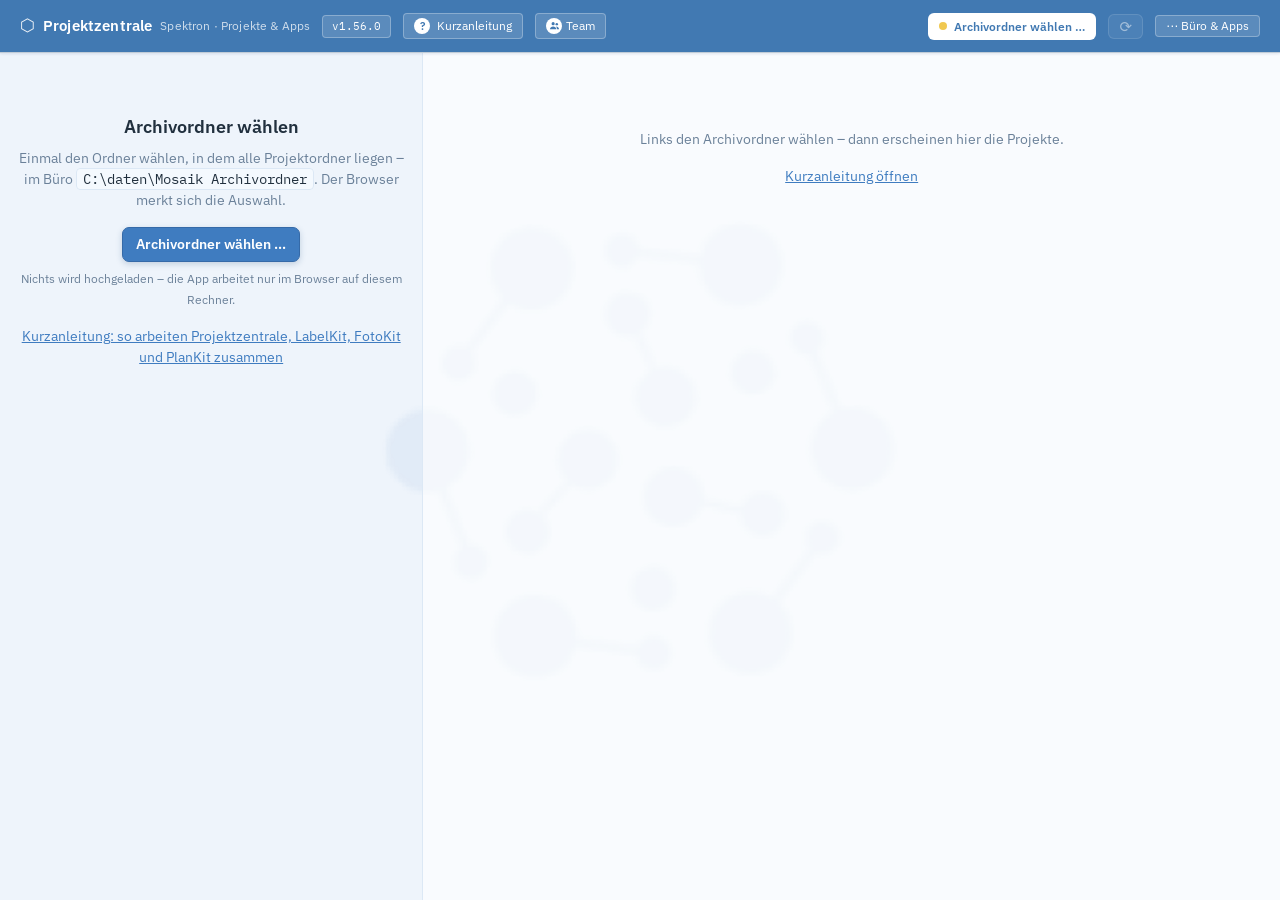
==== commit 5e329e3f: "Projektzentrale 1.56.0: Probenplan je Mitteilung nach Termin (PlanKit-Ortstermine, PR B) - anlagen.j" ====
--- a/index.html
+++ b/index.html
@@ -1073,9 +1073,10 @@
    ===================================================================================================== */
 
 /* ---------- version ---------- */
-const APP_VERSION = '1.55.0';
-const APP_DATE = '2026-11-27';
+const APP_VERSION = '1.56.0';
+const APP_DATE = '2026-11-28';
 const CHANGELOG = [
+  ['1.56.0', '28.11.2026', 'Probenplan je Mitteilung nach ihren Ortsterminen (Vorbereitung für PlanKit 2.7.0): Liegt in „Pläne“ ein Plan mit Termin im Namen („Probenplan … - Termin 20.08.2026.pdf“), schlägt die Büro-Karte jeder Mitteilung nur den Plan ihres Termins vor („aus Termin 20.08. (Nachbeprobung)“). Für Termin 1 gilt auch der Plan ohne Zusatz aus der Zeit mit einem Termin. Fehlt der Plan eines Termins, steht dort gelb „Plan für 20.08. fehlt“ – nie der Plan eines anderen Termins. Umfasst eine Mitteilung alle Termine, nimmt sie den Plan „alle Termine“, sonst je Termin einen (zusammen eine Anlage). Zwei Termine am selben Tag zählen als einer. Ohne solche Pläne ändert sich nichts.'],
   ['1.55.0', '27.11.2026', 'Laboraufträge je Mitteilung: Hat ein Projekt mehrere Mitteilungen und in LabelKit mehr als einen Laborauftrag (Nachauftrag), fragt die Rückfrage „Worauf bezieht sich …?“ unter den Ortsterminen auch, welcher Laborauftrag zu welcher Mitteilung gehört. Vorgewählt wird nach dem Datum des Auftrags (nach der Übergabe der 1. Mitteilung → die neue), nie nach dem Probenahmedatum; ein Satz sagt, warum. Danach schlägt die Büro-Karte jeder Mitteilung nur die Prüfberichte ihrer Aufträge vor („aus Auftrag 2“) – vorausgesetzt, ResultKit hat zuletzt übernommen; sonst wie bisher, mit dem Grund („Auftrag unbekannt: …“). Ein Prüfbericht mit Proben aus beiden Aufträgen steht in beiden Mitteilungen. Nennt BerichtKit einen Prüfbericht, der laut Laborauftrag zur anderen Mitteilung gehört, wird die Zeile gelb (nichts wird still entfernt). Ein neuer Ortstermin oder Laborauftrag, der zu keiner Mitteilung gehört, erscheint als gelbe Zeile „Gehört zu keiner Mitteilung … – zuordnen …“. Die Kacheln „Proben“ und „Labor“ nennen die Aufträge der gewählten Mitteilung („8 Proben · Auftrag 2 vom 22.08.“). Ein Projekt mit einer Mitteilung oder einem Laborauftrag sieht aus wie bisher.'],
   ['1.54.0', '27.11.2026', 'Mitteilungen als Ebene: Hat ein Projekt mehr als eine Mitteilung (z. B. 1. Mitteilung nach dem ersten Ortstermin, 2. nach einer Nachbeprobung), steht über „Jetzt dran“ eine Zeile mit einem Reiter je Mitteilung und ihrem Stand (in Arbeit · Entwurf · beim Büro · versandt am). Die gewählte Mitteilung bestimmt „Jetzt dran“, die Texte unter den Kacheln (gelb, wenn für sie etwas fehlt – das ✓ bleibt wie im Kopfband) und die Büro-Karte: dort steht ihre Anlagen-Liste mit Nummer, Art, Datei und Herkunft (aus BerichtKit, aus dem Termin, noch in keiner Mitteilung, von Hand) – jede Zeile änderbar, „+ Datei zuordnen“, Fehlendes gelb. Eine versandte Mitteilung zeigt nur, was hinausging. Eine weitere Mitteilung beginnt mit „+“ in der Zeile oder unter „Mehr zum Projekt …“ (eine Rückfrage: welcher Ortstermin gehört wohin). Die Übergabe ans Büro schickt die Anlagen jetzt in der Reihenfolge des Berichts (Prüfberichte, Bilddokumentation, Probenplan, Weiteres) – auch bei nur einer Mitteilung, damit „Anlage 1, 2, 3“ in BüroKit zum Bericht passt. Ein Projekt mit einer Mitteilung sieht sonst aus wie bisher, seine Projektdaten bleiben unverändert.'],
   ['1.53.1', '26.11.2026', 'Weitere Ortstermine, drei Korrekturen: (1) Wer schnell hintereinander Termine anlegt, ändert oder entfernt, während das Speichern noch läuft (langsames Netzlaufwerk), verliert nichts mehr – bisher konnte die zweite Änderung die erste überschreiben und ein gerade angelegter Termin wieder verschwinden. Scheitert ein Speichern, bleibt die neuere Eingabe je Termin erhalten, Älteres kommt nicht zurück. (2) Ein angefangener Termin ohne Datum in einem Projekt sperrt „+ Weiterer Ortstermin“ in anderen Projekten nicht mehr; er bleibt beim Projekt, bis man ihn fertig macht oder entfernt. (3) „Ans Büro übergeben“ sendet genau die Anlagen, die angehakt sind. Wird bei offener Übergabe ein weiterer Ortstermin gespeichert (oder entfernt), wird die Liste neu vorgewählt und eine Zeile sagt es; von Hand gesetzte Haken bleiben.'],
@@ -2640,6 +2641,9 @@
       try{ await lkFrisch(p); }catch(e){ if (mehrereAuftraege) nichtLesbar.push(e.message || String(e)); }
       try{ await labFrisch(p); }catch(e){ if (mehrereAuftraege || lkMehrere(p)) nichtLesbar.push('„Laborergebnisse“ (' + (e.message || e) + ')'); }
       const vorher = Mitteilungen.pfade(ms.listen.get(mt.schluessel).zeilen, mt.datei && mt.datei.rel);
+      // 1.55 (Codex-Review #95): auch die Zuordnung je Zeile (Herkunft, Satz „Auftrag unbekannt“, gelbe BerichtKit-Zeile) muss gleich bleiben
+      const sinn = L => JSON.stringify(L.zeilen.map(z => [z.dateien, z.herkunftText || '', z.hinweis || '', z.warnung || '', !!z.fehlt]));
+      const sinnVorher = sinn(ms.listen.get(mt.schluessel));
       if (!S.sel || S.sel.name !== p.name){ st.busy = false; return; }
       if (frisch.error) return halt(`Nicht übergeben: Die Projektdaten sind nicht lesbar (${frisch.error}).`);
       if (nichtLesbar.length) return halt(`Nicht übergeben: ${nichtLesbar.join(', ')} gerade nicht lesbar – ohne frischen Stand wird keine Anlagen-Liste festgeschrieben. Bitte gleich noch einmal.`);
@@ -2655,6 +2659,8 @@
       // Liste hat sich durch das frische Lesen geändert (neue Bilddoku in FotoKit, Bericht in BerichtKit gespeichert, Datei dazu): erst zeigen
       if (JSON.stringify(Mitteilungen.pfade(msUeb.listen.get(mt.schluessel).zeilen, msUeb.m.datei.rel)) !== JSON.stringify(vorher))
         return halt('Nicht übergeben: Die Anlagen-Liste hat sich inzwischen geändert (z. B. neue Bilddokumentation in FotoKit oder Bericht in BerichtKit gespeichert) – sie ist neu gezeigt. Bitte prüfen und noch einmal übergeben.');
+      if (sinn(msUeb.listen.get(mt.schluessel)) !== sinnVorher)
+        return halt('Nicht übergeben: Die Zuordnung der Anlagen hat sich inzwischen geändert (Laborauftrag, ResultKit-Übernahme oder BerichtKit) – sie ist neu gezeigt. Bitte prüfen und noch einmal übergeben.');
     }
     const word = mt ? abWordMt(d, msUeb.m) : abWordWahl(st, d), bk = abBkAnlagen(st, word);
     // Lücken erst prüfen, wenn sonst alles passt (ohne Empfänger meldet aufgabeAnlegen das Nötige – keine Rückfrage vorher)
@@ -4298,6 +4304,8 @@
 function lkMerken(p, f, daten, fehler){
   if (S.sel !== p) return;   // nur für das gewählte Projekt (ein langsames Lesen nach einem Projektwechsel ändert nichts – Review 1.55.0)
   const alt = S.lk && S.lk.name === p.name ? S.lk : null;
+  // vorher mehrere Aufträge bekannt, jetzt keine Datei (umbenannt, verschoben, gerade beim Speichern): wie nicht lesbar (Codex-Review #95)
+  if (!daten && !fehler && alt && alt.auftraege && alt.auftraege.mehrere) fehler = 'LabelKit-Datei nicht mehr gefunden';
   // nicht lesbar: die zuletzt gelesenen Aufträge bleiben bekannt (mit Fehler) – dann „Auftrag unbekannt“ statt still wie 1.54.0
   const auftraege = daten && window.Laborauftraege ? Laborauftraege.lesen(daten) : fehler && alt ? alt.auftraege : null;
   S.lk = { name: p.name, datei: f ? f.name : '', t: f ? f.lastModified : 0, auftraege, fehler: fehler || '' };
@@ -4309,21 +4317,38 @@
 /** LabelKit-Datei frisch lesen (vor der Rückfrage und vor der Übergabe). Wirft, wenn Ordner oder Datei nicht lesbar sind. */
 async function lkFrisch(p){
   const la = p.st && !p.st.err && p.st.subs.labauf;
-  if (!la || !la.daten.length){ lkMerken(p, null, null); return; }
+  const weg = () => { lkMerken(p, null, null); if (lkMehrere(p) && S.lk.fehler) throw new Error(`LabelKit-Datei von Projekt ${p.nr} nicht gefunden – vorher waren mehrere Laboraufträge bekannt`); };
   let f = null;
-  if (SO.labelkitWahl){
-    let w; try{ w = await SO.labelkitWahl(la.datenDir || la.handle, p.name); }catch(e){ lkMerken(p, null, null, e.message || String(e)); throw new Error(`LabelKit-Ordner nicht lesbar (${e.message || e})`); }
+  if (SO.labelkitWahl && SO.ort){
+    // Ort und Datei jetzt suchen, nicht aus dem letzten Ordnerscan (die Datei kann erst danach entstanden sein – Codex-Review #95)
+    let w;
+    try{ const r = await SO.ort(p.handle, 'labelkit'); if (!r.dir) return weg(); w = await SO.labelkitWahl(r.dir, p.name); }
+    catch(e){ lkMerken(p, null, null, e.message || String(e)); throw new Error(`LabelKit-Ordner nicht lesbar (${e.message || e})`); }
     f = w.datei ? w.datei.file : null;
-  } else f = (await lkWahlFuer(p)).datei;
-  if (!f){ lkMerken(p, null, null); return; }
+  } else { if (!la || !la.daten.length) return weg(); f = (await lkWahlFuer(p)).datei; }
+  if (!f) return weg();
   let daten; try{ daten = JSON.parse(await f.text()); }catch(e){ lkMerken(p, f, null, e.message); throw new Error(`LabelKit-Datei „${f.name}“ nicht lesbar (${e.message})`); }
   lkMerken(p, f, daten);
 }
 /** ResultKit-Übernahme frisch lesen (Stand und Auszug) – vor der Übergabe (Entscheidung 13 nimmt beide Quellen mit). */
 async function labFrisch(p){
-  const s = p.st && !p.st.err ? p.st.subs : null; if (!s || !s.laberg || !s.laberg.handle) return;
+  const s = p.st && !p.st.err ? p.st.subs : null; if (!s) return;
+  if (!s.laberg || !s.laberg.handle){
+    // „Laborergebnisse“ gab es beim Scan noch nicht – jetzt nachsehen (Codex-Review #95); fehlt der Ordner weiter, gibt es auch keine Prüfberichte
+    let h = null; try{ h = await p.handle.getDirectoryHandle('Laborergebnisse'); }catch(e){ if (e.name !== 'NotFoundError' && e.name !== 'TypeMismatchError') throw e; }
+    if (!h) return;
+    s.laberg = { handle: h, name: h.name, files: 0, images: 0, pdfDoc: [], probenplan: 0, sicherungen: 0, daten: [], bu: false, berichte: 0, ergebnisse: null };
+  }
   const la = s.labauf;
-  Object.assign(s.laberg, await laborStand(s.laberg.handle, la && (la.datenDir || la.handle), p.st.ergebnisDir, p.name));
+  let lkDir = la && (la.datenDir || la.handle), ergDir = p.st.ergebnisDir;
+  // Orte jetzt bestimmen, nicht aus dem letzten Scan: ResultKit kann „_Ergebnisse.json“ inzwischen am neuen Ort („_Spektron/ResultKit“)
+  // angelegt haben, LabelKit seine Datei an einem anderen Ort (Codex-Review #95) – wie scanProject/spektronUeberlagern
+  if (SO.ort){
+    const a = await SO.ort(p.handle, 'labelkit'); lkDir = a.dir || null;
+    const r = await SO.ort(p.handle, 'resultkit'); ergDir = r.wo === 'neu' && r.dir ? r.dir : null;
+    p.st.ergebnisDir = ergDir;
+  }
+  Object.assign(s.laberg, await laborStand(s.laberg.handle, lkDir, ergDir, p.name));
 }
 /** Lage der Laboraufträge des gewählten Projekts – null bei einem Auftrag (alles wie bis 1.54.0) oder solange LabelKit nicht gelesen ist. */
 function lageVon(p){
